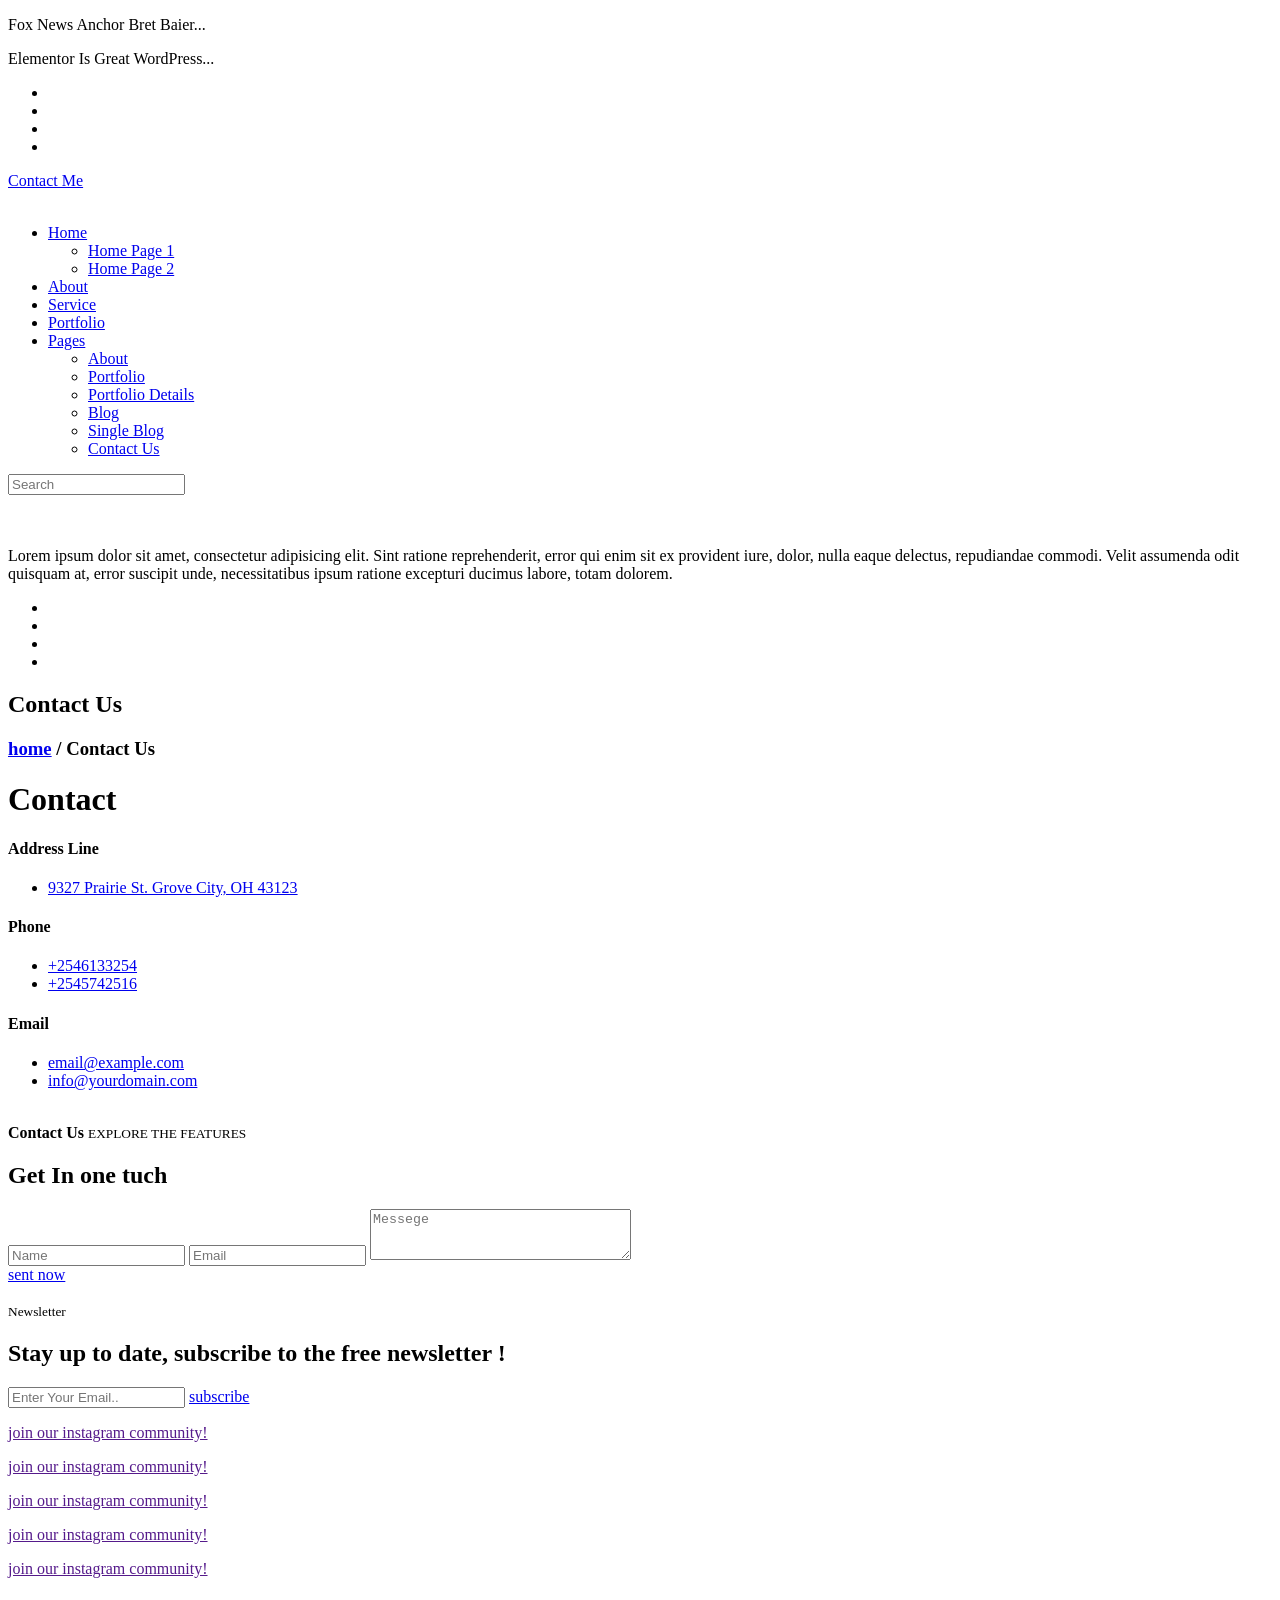
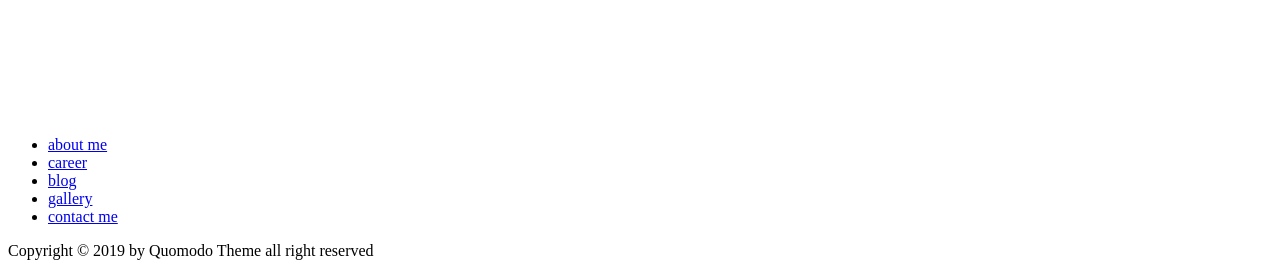
==== contact.html @ d53aadee "Add files via upload" ====
<!DOCTYPE html>
<html lang="en">
<!--HTML START-->

<head>
    <!--HEAD START-->
    <title>Contact Us</title>
    <!--::::: support meta :::::::-->
    <meta charset="utf-8">
    <meta name="viewport" content="width=device-width, initial-scale=1">

    <!--::::: ALL CSS CALLING :::::::-->
    <link rel="stylesheet" href="assets/css/plugins/animate.min.css">
    <link rel="stylesheet" href="assets/css/plugins/bootstrap.min.css">
    <link rel="stylesheet" href="assets/css/plugins/fontawesome.css">
    <link rel="stylesheet" href="assets/css/plugins/modal-video.min.css">
    <link rel="stylesheet" href="assets/css/plugins/stellarnav.css">
    <link rel="stylesheet" href="assets/css/plugins/owl.carousel.css">
    <link rel="stylesheet" href="assets/css/typography.css">
    <link rel="stylesheet" href="assets/css/theme.css">
    <link rel="stylesheet" href="assets/css/inner.css">
    <link rel="stylesheet" href="assets/css/button.css">
    <link rel="stylesheet" href="assets/css/responsive.css">

</head><!--HEADE END-->

<body><!--BODY START-->

    <!--PLACEHOLDER AREA START-->
    <div class="preloader">
        <div class="lds-dual-ring"></div>
    </div>
    <!--PLACEHOLDER AREA END-->

    <div class="site site-white"> <!--::::: SITE AREA START :::::::-->

         <!--::::: BANNER AREA START :::::::-->
        <div class="header-banner-area">
            <div class="container">
                <div class="row">
                    <div class=" col-md-5 align-self-center">
                        <div class="banner-comments">
                            <div class="banner-icon">
                                <i class="fal fa-comments-alt"></i>
                            </div>
                            <div class="banner-carousel owl-carousel">
                                <div class="banner-single-carousel">
                                    <p>Fox News Anchor Bret Baier...</p>
                                </div>
                                <div class="banner-single-carousel">
                                    <p>Elementor Is Great WordPress...</p>
                                </div>
                            </div>
                        </div>
                    </div>
                    <div class="col-md-7 text-right align-self-center">
                        <div class="banner-social-wrap">
                            <div class="banner-social">
                                <ul>
                                    <li><a href="#"><i class="fab fa-facebook-f"></i></a></li>
                                    <li><a href="#"><i class="fab fa-twitter"></i></a></li>
                                    <li><a href="#"><i class="fab fa-linkedin-in"></i></a></li>
                                    <li><a href="#"><i class="fab fa-instagram"></i></a></li>
                                </ul>
                            </div>
                            <div class="banner-contact">
                                <a href="#" class="contact-btn"><i class="fal fa-angle-double-right"></i> Contact Me</a>
                            </div>
                        </div>
                    </div>
                </div>
            </div>
        </div>
        <!--::::: BANNER AREA END :::::::-->

        <!--::::: HEADER AREA START :::::::-->
            <div class="header-area header-main" id="header">
                <!--scroll to up btn-->
                <a href="#home" class="up-btn"><i class="fal fa-angle-up"></i></a>
                <div class="container">
                    <div class="row">
                        <div class="col-6 col-lg-3 align-self-center">
                            <a href="index.html" class="logo"><img src="assets/img/logo/logo.svg" alt=""></a>
                        </div>
                        <div class="col-6 text-center align-self-center">
                            <div class="main-menu">
                                <div class="stellarnav">
                                    <ul class="navbarmneuclass">
                                        <li class="current"><a href="#home">Home</a>
                                            <ul>
                                                <li><a href="index.html">Home Page 1</a></li>
                                                <li><a href="index1.html">Home Page 2</a></li>
                                            </ul>
                                        </li>
                                        <li><a href="#about">About</a></li>
                                        <li><a href="#service">Service</a></li>
                                        <li><a href="#portfolio">Portfolio</a></li>
                                        <li><a href="#">Pages</a>
                                            <ul>
                                                <li><a href="about.html">About</a></li>
                                                <li><a href="portfolio.html">Portfolio</a></li>
                                                <li><a href="single-portfolio.html">Portfolio Details</a></li>
                                                <li><a href="blog.html">Blog</a></li>
                                                <li><a href="single-blog.html">Single Blog</a></li>
                                                <li><a href="contact.html">Contact Us</a></li>
                                            </ul>
                                        </li>
                                    </ul>
                                </div>
                            </div>
                        </div>
                        <div class="d-none d-lg-block col-lg-3 align-self-center text-right">
                            <div class="search-area">
                                <div class="search-box">
                                    <form action="#">
                                        <input type="search" placeholder="Search">
                                    </form>
                                    <div class="search-btn">
                                        <a href="#"><i class="fas fa-search"></i></a>
                                    </div>
                                </div>
                                <div class="grid-menu" id="grid-side">
                                    <img src="assets/img/icon/hamburger.svg" alt="">
                                </div>
                            </div>
                        </div>
                    </div>
                </div>
                <div class="slide-widgest-wrap" id="slide-widgest">
                    <div class="side-widgest" id="side-content">
                        <div class="side-close" id="close-btn">
                        <i class="fal fa-times"></i>
                    </div>
                        <div class="logo">
                            <a href="#"><img src="assets/img/logo/logo.svg" alt=""></a>
                        </div>
                        <div class="side-content">
                            <p>Lorem ipsum dolor sit amet, consectetur adipisicing elit. Sint ratione reprehenderit, error qui enim sit ex provident iure, dolor, nulla eaque delectus, repudiandae commodi. Velit assumenda odit quisquam at, error suscipit unde, necessitatibus ipsum ratione excepturi ducimus labore, totam dolorem.</p>
                        </div>
                        <div class="side-social">
                            <ul>
                                <li><a href="#"><i class="fab fa-facebook-f"></i></a></li>
                                <li><a href="#"><i class="fab fa-twitter"></i></a></li>
                                <li><a href="#"><i class="fab fa-linkedin-in"></i></a></li>
                                <li><a href="#"><i class="fab fa-instagram"></i></a></li>
                            </ul>
                        </div>
                    </div>
                </div>
            </div>
            <!--::::: HEADER AREA END :::::::-->
        <!--:::::WELCOME ATRA START :::::::-->
        <div class="welcome-area-wrap" style="background: url(assets/img/bg/inner-header-bg.jpg);background-size: cover;background-position: center;" id="home">

            <!--::::: WELCOME CAROUSEL START :::::::-->
                <div class="welcome-area inner">
                    <div class="container">
                        <div class="row">
                            <div class="col-lg-4">
                                <div class="inner-wlc">
                                    <h2>Contact Us</h2>
                                    <h3><a href="index.html">home</a>&nbsp;/&nbsp;Contact Us</h3>
                                </div>
                            </div>
                            <div class="col-lg-4 text-center">
                                <div class="inner-filltext">
                                    <h1>Contact</h1>
                                </div>
                            </div>
                        </div>
                    </div>
                </div>
            <!--::::: WELCOME CAROUSEL END:::::::-->
        </div>
        <!--:::::WELCOME AREA END :::::::-->


        <!--:::::CONTACT AREA START :::::::-->
        <div class="contact-page-area inner-bg-shpes section-padding">
            <div class="container">
                <div class="row justify-content-center">
                    <div class="col-lg-4 text-center">
                        <div class="contact__card">
                            <div class="contact__card__icon">
                                <i class="far fa-map-marker-alt"></i>
                            </div>
                            <h4>Address Line</h4>
                            <ul>
                                <li><a href="#">9327 Prairie St. Grove City, OH 43123</a></li>
                            </ul>
                        </div>
                    </div>
                    <div class="col-lg-4 text-center">
                        <div class="contact__card">
                            <div class="contact__card__icon">
                                <i class="far fa-phone"></i>
                            </div>
                            <h4>Phone</h4>
                            <ul>
                                <li><a href="phoneto:+2546133254">+2546133254</a></li>
                                <li><a href="phoneto:+2545742516">+2545742516</a></li>
                                
                            </ul>
                        </div>
                    </div>
                    <div class="col-lg-4 text-center">
                        <div class="contact__card">
                            <div class="contact__card__icon">
                                <i class="fal fa-envelope"></i>
                            </div>
                            <h4>Email</h4>
                            <ul>
                                <li><a href="mailto:email@example.com">email@example.com</a></li>
                                <li><a href="mailto:einfo@yourdomain.com">info@yourdomain.com</a></li>
                            </ul>
                        </div>
                    </div>
                </div>
                <div class="space-100"></div>
                <div class="row">
                    <div class="col-lg-6 align-self-center">
                        <div class="map mr-lg-4">
                            <img src="assets/img/contact/contact-map.png" alt="">
                        </div>
                    </div>
                    <div class="col-lg-6 align-self-center">
                        <div class="primery-heading">
                            <strong class="filltext">Contact Us</strong>
                            <small>EXPLORE THE FEATURES</small>
                            <h2>Get In one tuch</h2>
                        </div>
                        <div class="space-20"></div>
                        <div class="contact-form">
                            <form action="#">
                                <input type="text" placeholder="Name">
                                <input type="email" placeholder="Email">
                                <textarea name="messege" id="messege" cols="30" rows="3" placeholder="Messege"></textarea>
                            </form>
                            <div class="space-20"></div>
                            <a href="#" class="subscribe-btn">sent now <i class="fal fa-comments-alt"></i></a>
                        </div>
                    </div>
                </div>
            </div>
            <img src="assets/img/bg/service-bg.svg" alt="" class="inner-shape1">
            <img src="assets/img/bg/inner-bg1.svg" alt="" class="inner-shape2">
        </div>
        <!--:::::CONTACT AREA END :::::::-->

        <!--:::::CALL TO ACTION AREA START :::::::-->
        <div class="cta-area padding-top cta-primery" style="background-image: url(assets/img/bg/world-map.svg);background-position: center;background-size: cover;background-repeat: no-repeat;" id="contact">
            <div class="container">
                <div class="row">
                    <div class="col-lg-6 m-auto text-center">
                     <div class="primery-heading cta-heading">
                        <small>Newsletter</small>
                        <div class="space-20"></div>
                        <h2>Stay up to date, subscribe to the free <span>newsletter !</span></h2>
                    </div>
                    <div class="space-40"></div>
                    <div class="cta-form">
                        <form action="#">
                            <input type="email" placeholder="Enter Your Email..">
                            <a href="#" class="subscribe-btn">subscribe <i class="fal fa-comments-alt"></i></a>
                        </form>
                    </div>
                    </div>
                </div>
            </div>
            <div class="space-100"></div>

            <!--:::::SOCIAL AREA START :::::::-->
            <div class="social-area">
                <div class="container">
                    <div class="row">
                        <div class="col-lg">
                            <div class="single-social">
                                <div class="sinlge-social-hover" style="background: url(assets/img/social/social4.png);background-position: center;-webkit-background-size: cover;
                                background-size: cover;">
                                    <a href="">
                                        <span class="single-social-icon">
                                           <i class="fab fa-linkedin-in"></i>
                                        </span>
                                        <p class="single-soicial-text">
                                             join our 
                                            instagram 
                                            community!
                                        </p>
                                    </a>
                                </div>
                            </div>
                        </div>
                        <div class="col-lg">
                            <div class="single-social">
                                <div class="sinlge-social-hover" style="background: url(assets/img/social/social1.png);background-position: center;-webkit-background-size: cover;
                                background-size: cover;">
                                    <a href="">
                                        <span class="single-social-icon">
                                            <i class="fab fa-facebook-f"></i>
                                        </span>
                                        <p class="single-soicial-text">
                                             join our 
                                            instagram 
                                            community!
                                        </p>
                                    </a>
                                </div>
                            </div>
                        </div>
                        <div class="col-lg">
                            <div class="single-social">
                                <div class="sinlge-social-hover" style="background: url(assets/img/social/social2.png);background-position: center;-webkit-background-size: cover;
                                background-size: cover;">
                                    <a href="">
                                        <span class="single-social-icon">
                                           <i class="fas fa-basketball-ball"></i>
                                        </span>
                                        <p class="single-soicial-text">
                                             join our 
                                            instagram 
                                            community!
                                        </p>
                                    </a>
                                </div>
                            </div>
                        </div>
                        <div class="col-lg">
                            <div class="single-social">
                                <div class="sinlge-social-hover" style="background: url(assets/img/social/social3.png);background-position: center;-webkit-background-size: cover;
                                background-size: cover;">
                                    <a href="">
                                        <span class="single-social-icon">
                                            <i class="fab fa-twitter"></i>
                                        </span>
                                        <p class="single-soicial-text">
                                             join our 
                                            instagram 
                                            community!
                                        </p>
                                    </a>
                                </div>
                            </div>
                        </div>
                        <div class="col-lg">
                            <div class="single-social">
                                <div class="sinlge-social-hover" style="background: url(assets/img/social/social2.png);background-position: center;-webkit-background-size: cover;
                                background-size: cover;">
                                    <a href="">
                                        <span class="single-social-icon">
                                            <i class="fab fa-instagram"></i>
                                        </span>
                                        <p class="single-soicial-text">
                                             join our 
                                            instagram 
                                            community!
                                        </p>
                                    </a>
                                </div>
                            </div>
                        </div>
                    </div>
                </div>
            </div>
            <!--:::::SOCIAL AREA END :::::::-->
            <img src="assets/img/icon/cta1.png" alt="" class="cta-shape cta-shap1">
            <img src="assets/img/icon/cta2.png" alt="" class="cta-shape cta-shap2">
            <img src="assets/img/icon/cta3.png" alt="" class="cta-shape cta-shap3">
            <img src="assets/img/icon/cta4.png" alt="" class="cta-shape cta-shap4">
            <img src="assets/img/icon/cta5.png" alt="" class="cta-shape cta-shap5">
        </div>
        <!--:::::CALL TO ACTION AREA END :::::::-->


        <!--:::::FOOTER AREA START :::::::-->
        <div class="footer-area section-padding" style="background-image: url(assets/img/bg/footer-bg.png);background-size: cover;background-position: center;background-repeat: no-repeat;">
             <!--:::::LOGO AREA START :::::::-->
        <div class="logo-carousel">
            <div class="container">
                <div class="row">
                    <div class="logos owl-carousel">
                        <div class="single-logo-table">
                            <div class="single-logo-table-cell">
                               <img src="assets/img/logo/1.svg" alt="">
                            </div>
                        </div>
                        <div class="single-logo-table">
                            <div class="single-logo-table-cell">
                                <img src="assets/img/logo/1.svg" alt="">
                            </div>
                        </div>
                        <div class="single-logo-table">
                            <div class="single-logo-table-cell">
                                <img src="assets/img/logo/1.svg" alt="">
                            </div>
                        </div>
                        <div class="single-logo-table">
                            <div class="single-logo-table-cell">
                                <img src="assets/img/logo/1.svg" alt="">
                            </div>
                        </div>
                        <div class="single-logo-table">
                            <div class="single-logo-table-cell">
                                <img src="assets/img/logo/1.svg" alt="">
                            </div>
                        </div>
                        <div class="single-logo-table">
                            <div class="single-logo-table-cell">
                                <img src="assets/img/logo/1.svg" alt="">
                            </div>
                        </div>
                    </div>
                </div>
            </div>
        </div>
        <div class="space-100"></div>
        <!--:::::LOGO AREA END :::::::-->
            <div class="container">
                <div class="row">
                    <div class="col-lg-6 m-auto text-center">
                        <div class="footer-menu">
                            <ul>
                                <li><a href="#">about me</a></li>
                                <li><a href="#">career</a></li>
                                <li><a href="#">blog</a></li>
                                <li><a href="#">gallery</a></li>
                                <li><a href="#">contact me</a></li>
                            </ul>
                        </div>
                        <div class="space-40"></div>
                        <div class="copyright">
                            <p>Copyright © 2019 by <span> Quomodo Theme</span> all right reserved</p>
                        </div>
                    </div>
                </div>
            </div>
        </div>
        <!--:::::FOOTER AREA END :::::::-->            
    </div> <!--:::::SITE AREA END :::::::-->



    <!--:::::ALL JS FILES :::::::-->
    <script src="assets/js/plugins/jQuery.2.1.0.min.js"></script>
    <script src="assets/js/plugins/bootstrap.min.js"></script>
    <script src="assets/js/plugins/jquery.nav.js"></script>
    <script src="assets/js/plugins/jquery.waypoints.min.js"></script>
    <script src="assets/js/plugins/jquery-modal-video.min.js"></script>
    <script src="assets/js/plugins/stellarnav.js"></script>
    <script src="assets/js/plugins/popper.min.js"></script>
    <script src="assets/js/plugins/owl.carousel.js"></script>
    <script src="assets/js/plugins/wow.min.js"></script>
    <script src="assets/js/plugins/appear.js"></script>
    <script src="assets/js/plugins/easypiechart.min.js"></script>
    <script src="assets/js/plugins/animatenumber.min.js"></script>
    <script src="assets/js/plugins/bars.js"></script>
    <script src="assets/js/plugins/circle-progress.js"></script>
    <script src="assets/js/plugins/jquery.hoverdir.js"></script>
    <script src="assets/js/plugins/isotop.v3.0.4.min.js"></script>
    <script src="assets/js/main.js"></script>

</body><!--BODY END-->
</html><!--HTML END-->
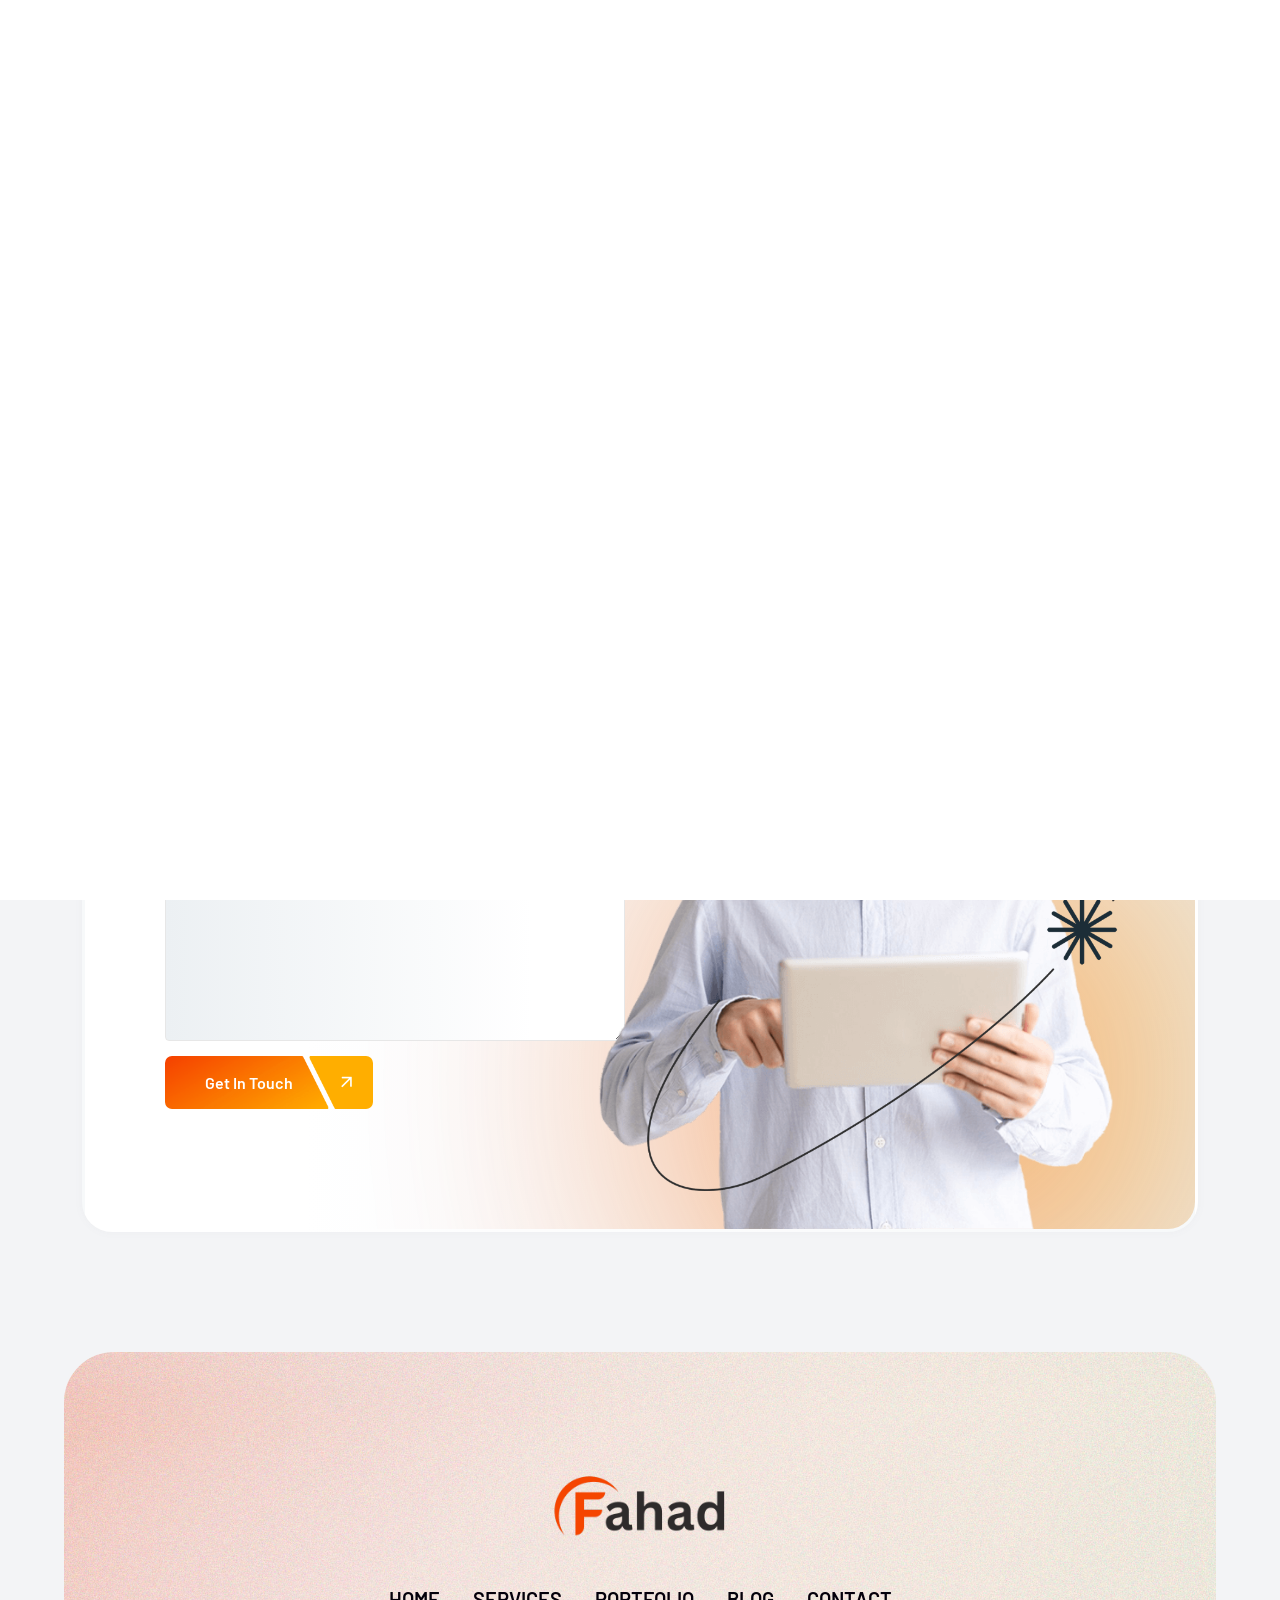
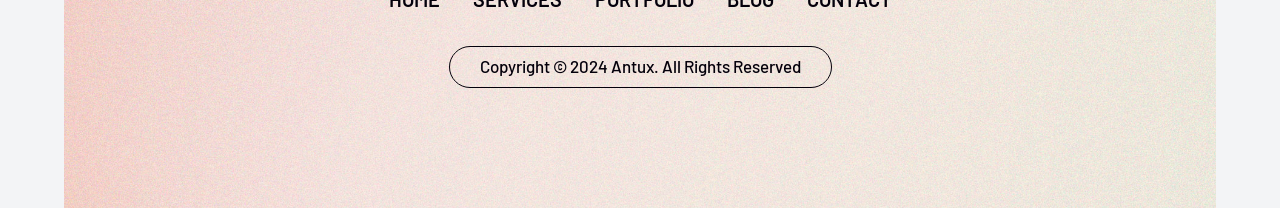
==== commit 400d0aa7: "Initial commit" ====
--- a/contact.html
+++ b/contact.html
@@ -1,462 +1,279 @@
-<!DOCTYPE html>
-<html lang="en">
-<!--HTML START-->
-
-<head>
-    <!--HEAD START-->
-    <title>Contact Us</title>
-    <!--::::: support meta :::::::-->
-    <meta charset="utf-8">
-    <meta name="viewport" content="width=device-width, initial-scale=1">
-
-    <!--::::: ALL CSS CALLING :::::::-->
-    <link rel="stylesheet" href="assets/css/plugins/animate.min.css">
-    <link rel="stylesheet" href="assets/css/plugins/bootstrap.min.css">
-    <link rel="stylesheet" href="assets/css/plugins/fontawesome.css">
-    <link rel="stylesheet" href="assets/css/plugins/modal-video.min.css">
-    <link rel="stylesheet" href="assets/css/plugins/stellarnav.css">
-    <link rel="stylesheet" href="assets/css/plugins/owl.carousel.css">
-    <link rel="stylesheet" href="assets/css/typography.css">
-    <link rel="stylesheet" href="assets/css/theme.css">
-    <link rel="stylesheet" href="assets/css/inner.css">
-    <link rel="stylesheet" href="assets/css/button.css">
-    <link rel="stylesheet" href="assets/css/responsive.css">
-
-</head><!--HEADE END-->
-
-<body><!--BODY START-->
-
-    <!--PLACEHOLDER AREA START-->
-    <div class="preloader">
-        <div class="lds-dual-ring"></div>
-    </div>
-    <!--PLACEHOLDER AREA END-->
-
-    <div class="site site-white"> <!--::::: SITE AREA START :::::::-->
-
-         <!--::::: BANNER AREA START :::::::-->
-        <div class="header-banner-area">
-            <div class="container">
-                <div class="row">
-                    <div class=" col-md-5 align-self-center">
-                        <div class="banner-comments">
-                            <div class="banner-icon">
-                                <i class="fal fa-comments-alt"></i>
-                            </div>
-                            <div class="banner-carousel owl-carousel">
-                                <div class="banner-single-carousel">
-                                    <p>Fox News Anchor Bret Baier...</p>
-                                </div>
-                                <div class="banner-single-carousel">
-                                    <p>Elementor Is Great WordPress...</p>
-                                </div>
-                            </div>
-                        </div>
-                    </div>
-                    <div class="col-md-7 text-right align-self-center">
-                        <div class="banner-social-wrap">
-                            <div class="banner-social">
-                                <ul>
-                                    <li><a href="#"><i class="fab fa-facebook-f"></i></a></li>
-                                    <li><a href="#"><i class="fab fa-twitter"></i></a></li>
-                                    <li><a href="#"><i class="fab fa-linkedin-in"></i></a></li>
-                                    <li><a href="#"><i class="fab fa-instagram"></i></a></li>
-                                </ul>
-                            </div>
-                            <div class="banner-contact">
-                                <a href="#" class="contact-btn"><i class="fal fa-angle-double-right"></i> Contact Me</a>
-                            </div>
-                        </div>
-                    </div>
-                </div>
-            </div>
-        </div>
-        <!--::::: BANNER AREA END :::::::-->
-
-        <!--::::: HEADER AREA START :::::::-->
-            <div class="header-area header-main" id="header">
-                <!--scroll to up btn-->
-                <a href="#home" class="up-btn"><i class="fal fa-angle-up"></i></a>
-                <div class="container">
-                    <div class="row">
-                        <div class="col-6 col-lg-3 align-self-center">
-                            <a href="index.html" class="logo"><img src="assets/img/logo/logo.svg" alt=""></a>
-                        </div>
-                        <div class="col-6 text-center align-self-center">
-                            <div class="main-menu">
-                                <div class="stellarnav">
-                                    <ul class="navbarmneuclass">
-                                        <li class="current"><a href="#home">Home</a>
-                                            <ul>
-                                                <li><a href="index.html">Home Page 1</a></li>
-                                                <li><a href="index1.html">Home Page 2</a></li>
-                                            </ul>
-                                        </li>
-                                        <li><a href="#about">About</a></li>
-                                        <li><a href="#service">Service</a></li>
-                                        <li><a href="#portfolio">Portfolio</a></li>
-                                        <li><a href="#">Pages</a>
-                                            <ul>
-                                                <li><a href="about.html">About</a></li>
-                                                <li><a href="portfolio.html">Portfolio</a></li>
-                                                <li><a href="single-portfolio.html">Portfolio Details</a></li>
-                                                <li><a href="blog.html">Blog</a></li>
-                                                <li><a href="single-blog.html">Single Blog</a></li>
-                                                <li><a href="contact.html">Contact Us</a></li>
-                                            </ul>
-                                        </li>
-                                    </ul>
-                                </div>
-                            </div>
-                        </div>
-                        <div class="d-none d-lg-block col-lg-3 align-self-center text-right">
-                            <div class="search-area">
-                                <div class="search-box">
-                                    <form action="#">
-                                        <input type="search" placeholder="Search">
-                                    </form>
-                                    <div class="search-btn">
-                                        <a href="#"><i class="fas fa-search"></i></a>
-                                    </div>
-                                </div>
-                                <div class="grid-menu" id="grid-side">
-                                    <img src="assets/img/icon/hamburger.svg" alt="">
-                                </div>
-                            </div>
-                        </div>
-                    </div>
-                </div>
-                <div class="slide-widgest-wrap" id="slide-widgest">
-                    <div class="side-widgest" id="side-content">
-                        <div class="side-close" id="close-btn">
-                        <i class="fal fa-times"></i>
-                    </div>
-                        <div class="logo">
-                            <a href="#"><img src="assets/img/logo/logo.svg" alt=""></a>
-                        </div>
-                        <div class="side-content">
-                            <p>Lorem ipsum dolor sit amet, consectetur adipisicing elit. Sint ratione reprehenderit, error qui enim sit ex provident iure, dolor, nulla eaque delectus, repudiandae commodi. Velit assumenda odit quisquam at, error suscipit unde, necessitatibus ipsum ratione excepturi ducimus labore, totam dolorem.</p>
-                        </div>
-                        <div class="side-social">
-                            <ul>
-                                <li><a href="#"><i class="fab fa-facebook-f"></i></a></li>
-                                <li><a href="#"><i class="fab fa-twitter"></i></a></li>
-                                <li><a href="#"><i class="fab fa-linkedin-in"></i></a></li>
-                                <li><a href="#"><i class="fab fa-instagram"></i></a></li>
-                            </ul>
-                        </div>
-                    </div>
-                </div>
-            </div>
-            <!--::::: HEADER AREA END :::::::-->
-        <!--:::::WELCOME ATRA START :::::::-->
-        <div class="welcome-area-wrap" style="background: url(assets/img/bg/inner-header-bg.jpg);background-size: cover;background-position: center;" id="home">
-
-            <!--::::: WELCOME CAROUSEL START :::::::-->
-                <div class="welcome-area inner">
-                    <div class="container">
-                        <div class="row">
-                            <div class="col-lg-4">
-                                <div class="inner-wlc">
-                                    <h2>Contact Us</h2>
-                                    <h3><a href="index.html">home</a>&nbsp;/&nbsp;Contact Us</h3>
-                                </div>
-                            </div>
-                            <div class="col-lg-4 text-center">
-                                <div class="inner-filltext">
-                                    <h1>Contact</h1>
-                                </div>
-                            </div>
-                        </div>
-                    </div>
-                </div>
-            <!--::::: WELCOME CAROUSEL END:::::::-->
-        </div>
-        <!--:::::WELCOME AREA END :::::::-->
-
-
-        <!--:::::CONTACT AREA START :::::::-->
-        <div class="contact-page-area inner-bg-shpes section-padding">
-            <div class="container">
-                <div class="row justify-content-center">
-                    <div class="col-lg-4 text-center">
-                        <div class="contact__card">
-                            <div class="contact__card__icon">
-                                <i class="far fa-map-marker-alt"></i>
-                            </div>
-                            <h4>Address Line</h4>
-                            <ul>
-                                <li><a href="#">9327 Prairie St. Grove City, OH 43123</a></li>
-                            </ul>
-                        </div>
-                    </div>
-                    <div class="col-lg-4 text-center">
-                        <div class="contact__card">
-                            <div class="contact__card__icon">
-                                <i class="far fa-phone"></i>
-                            </div>
-                            <h4>Phone</h4>
-                            <ul>
-                                <li><a href="phoneto:+2546133254">+2546133254</a></li>
-                                <li><a href="phoneto:+2545742516">+2545742516</a></li>
-                                
-                            </ul>
-                        </div>
-                    </div>
-                    <div class="col-lg-4 text-center">
-                        <div class="contact__card">
-                            <div class="contact__card__icon">
-                                <i class="fal fa-envelope"></i>
-                            </div>
-                            <h4>Email</h4>
-                            <ul>
-                                <li><a href="mailto:email@example.com">email@example.com</a></li>
-                                <li><a href="mailto:einfo@yourdomain.com">info@yourdomain.com</a></li>
-                            </ul>
-                        </div>
-                    </div>
-                </div>
-                <div class="space-100"></div>
-                <div class="row">
-                    <div class="col-lg-6 align-self-center">
-                        <div class="map mr-lg-4">
-                            <img src="assets/img/contact/contact-map.png" alt="">
-                        </div>
-                    </div>
-                    <div class="col-lg-6 align-self-center">
-                        <div class="primery-heading">
-                            <strong class="filltext">Contact Us</strong>
-                            <small>EXPLORE THE FEATURES</small>
-                            <h2>Get In one tuch</h2>
-                        </div>
-                        <div class="space-20"></div>
-                        <div class="contact-form">
-                            <form action="#">
-                                <input type="text" placeholder="Name">
-                                <input type="email" placeholder="Email">
-                                <textarea name="messege" id="messege" cols="30" rows="3" placeholder="Messege"></textarea>
-                            </form>
-                            <div class="space-20"></div>
-                            <a href="#" class="subscribe-btn">sent now <i class="fal fa-comments-alt"></i></a>
-                        </div>
-                    </div>
-                </div>
-            </div>
-            <img src="assets/img/bg/service-bg.svg" alt="" class="inner-shape1">
-            <img src="assets/img/bg/inner-bg1.svg" alt="" class="inner-shape2">
-        </div>
-        <!--:::::CONTACT AREA END :::::::-->
-
-        <!--:::::CALL TO ACTION AREA START :::::::-->
-        <div class="cta-area padding-top cta-primery" style="background-image: url(assets/img/bg/world-map.svg);background-position: center;background-size: cover;background-repeat: no-repeat;" id="contact">
-            <div class="container">
-                <div class="row">
-                    <div class="col-lg-6 m-auto text-center">
-                     <div class="primery-heading cta-heading">
-                        <small>Newsletter</small>
-                        <div class="space-20"></div>
-                        <h2>Stay up to date, subscribe to the free <span>newsletter !</span></h2>
-                    </div>
-                    <div class="space-40"></div>
-                    <div class="cta-form">
-                        <form action="#">
-                            <input type="email" placeholder="Enter Your Email..">
-                            <a href="#" class="subscribe-btn">subscribe <i class="fal fa-comments-alt"></i></a>
-                        </form>
-                    </div>
-                    </div>
-                </div>
-            </div>
-            <div class="space-100"></div>
-
-            <!--:::::SOCIAL AREA START :::::::-->
-            <div class="social-area">
-                <div class="container">
-                    <div class="row">
-                        <div class="col-lg">
-                            <div class="single-social">
-                                <div class="sinlge-social-hover" style="background: url(assets/img/social/social4.png);background-position: center;-webkit-background-size: cover;
-                                background-size: cover;">
-                                    <a href="">
-                                        <span class="single-social-icon">
-                                           <i class="fab fa-linkedin-in"></i>
-                                        </span>
-                                        <p class="single-soicial-text">
-                                             join our 
-                                            instagram 
-                                            community!
-                                        </p>
-                                    </a>
-                                </div>
-                            </div>
-                        </div>
-                        <div class="col-lg">
-                            <div class="single-social">
-                                <div class="sinlge-social-hover" style="background: url(assets/img/social/social1.png);background-position: center;-webkit-background-size: cover;
-                                background-size: cover;">
-                                    <a href="">
-                                        <span class="single-social-icon">
-                                            <i class="fab fa-facebook-f"></i>
-                                        </span>
-                                        <p class="single-soicial-text">
-                                             join our 
-                                            instagram 
-                                            community!
-                                        </p>
-                                    </a>
-                                </div>
-                            </div>
-                        </div>
-                        <div class="col-lg">
-                            <div class="single-social">
-                                <div class="sinlge-social-hover" style="background: url(assets/img/social/social2.png);background-position: center;-webkit-background-size: cover;
-                                background-size: cover;">
-                                    <a href="">
-                                        <span class="single-social-icon">
-                                           <i class="fas fa-basketball-ball"></i>
-                                        </span>
-                                        <p class="single-soicial-text">
-                                             join our 
-                                            instagram 
-                                            community!
-                                        </p>
-                                    </a>
-                                </div>
-                            </div>
-                        </div>
-                        <div class="col-lg">
-                            <div class="single-social">
-                                <div class="sinlge-social-hover" style="background: url(assets/img/social/social3.png);background-position: center;-webkit-background-size: cover;
-                                background-size: cover;">
-                                    <a href="">
-                                        <span class="single-social-icon">
-                                            <i class="fab fa-twitter"></i>
-                                        </span>
-                                        <p class="single-soicial-text">
-                                             join our 
-                                            instagram 
-                                            community!
-                                        </p>
-                                    </a>
-                                </div>
-                            </div>
-                        </div>
-                        <div class="col-lg">
-                            <div class="single-social">
-                                <div class="sinlge-social-hover" style="background: url(assets/img/social/social2.png);background-position: center;-webkit-background-size: cover;
-                                background-size: cover;">
-                                    <a href="">
-                                        <span class="single-social-icon">
-                                            <i class="fab fa-instagram"></i>
-                                        </span>
-                                        <p class="single-soicial-text">
-                                             join our 
-                                            instagram 
-                                            community!
-                                        </p>
-                                    </a>
-                                </div>
-                            </div>
-                        </div>
-                    </div>
-                </div>
-            </div>
-            <!--:::::SOCIAL AREA END :::::::-->
-            <img src="assets/img/icon/cta1.png" alt="" class="cta-shape cta-shap1">
-            <img src="assets/img/icon/cta2.png" alt="" class="cta-shape cta-shap2">
-            <img src="assets/img/icon/cta3.png" alt="" class="cta-shape cta-shap3">
-            <img src="assets/img/icon/cta4.png" alt="" class="cta-shape cta-shap4">
-            <img src="assets/img/icon/cta5.png" alt="" class="cta-shape cta-shap5">
-        </div>
-        <!--:::::CALL TO ACTION AREA END :::::::-->
-
-
-        <!--:::::FOOTER AREA START :::::::-->
-        <div class="footer-area section-padding" style="background-image: url(assets/img/bg/footer-bg.png);background-size: cover;background-position: center;background-repeat: no-repeat;">
-             <!--:::::LOGO AREA START :::::::-->
-        <div class="logo-carousel">
-            <div class="container">
-                <div class="row">
-                    <div class="logos owl-carousel">
-                        <div class="single-logo-table">
-                            <div class="single-logo-table-cell">
-                               <img src="assets/img/logo/1.svg" alt="">
-                            </div>
-                        </div>
-                        <div class="single-logo-table">
-                            <div class="single-logo-table-cell">
-                                <img src="assets/img/logo/1.svg" alt="">
-                            </div>
-                        </div>
-                        <div class="single-logo-table">
-                            <div class="single-logo-table-cell">
-                                <img src="assets/img/logo/1.svg" alt="">
-                            </div>
-                        </div>
-                        <div class="single-logo-table">
-                            <div class="single-logo-table-cell">
-                                <img src="assets/img/logo/1.svg" alt="">
-                            </div>
-                        </div>
-                        <div class="single-logo-table">
-                            <div class="single-logo-table-cell">
-                                <img src="assets/img/logo/1.svg" alt="">
-                            </div>
-                        </div>
-                        <div class="single-logo-table">
-                            <div class="single-logo-table-cell">
-                                <img src="assets/img/logo/1.svg" alt="">
-                            </div>
-                        </div>
-                    </div>
-                </div>
-            </div>
-        </div>
-        <div class="space-100"></div>
-        <!--:::::LOGO AREA END :::::::-->
-            <div class="container">
-                <div class="row">
-                    <div class="col-lg-6 m-auto text-center">
-                        <div class="footer-menu">
-                            <ul>
-                                <li><a href="#">about me</a></li>
-                                <li><a href="#">career</a></li>
-                                <li><a href="#">blog</a></li>
-                                <li><a href="#">gallery</a></li>
-                                <li><a href="#">contact me</a></li>
-                            </ul>
-                        </div>
-                        <div class="space-40"></div>
-                        <div class="copyright">
-                            <p>Copyright © 2019 by <span> Quomodo Theme</span> all right reserved</p>
-                        </div>
-                    </div>
-                </div>
-            </div>
-        </div>
-        <!--:::::FOOTER AREA END :::::::-->            
-    </div> <!--:::::SITE AREA END :::::::-->
-
-
-
-    <!--:::::ALL JS FILES :::::::-->
-    <script src="assets/js/plugins/jQuery.2.1.0.min.js"></script>
-    <script src="assets/js/plugins/bootstrap.min.js"></script>
-    <script src="assets/js/plugins/jquery.nav.js"></script>
-    <script src="assets/js/plugins/jquery.waypoints.min.js"></script>
-    <script src="assets/js/plugins/jquery-modal-video.min.js"></script>
-    <script src="assets/js/plugins/stellarnav.js"></script>
-    <script src="assets/js/plugins/popper.min.js"></script>
-    <script src="assets/js/plugins/owl.carousel.js"></script>
-    <script src="assets/js/plugins/wow.min.js"></script>
-    <script src="assets/js/plugins/appear.js"></script>
-    <script src="assets/js/plugins/easypiechart.min.js"></script>
-    <script src="assets/js/plugins/animatenumber.min.js"></script>
-    <script src="assets/js/plugins/bars.js"></script>
-    <script src="assets/js/plugins/circle-progress.js"></script>
-    <script src="assets/js/plugins/jquery.hoverdir.js"></script>
-    <script src="assets/js/plugins/isotop.v3.0.4.min.js"></script>
-    <script src="assets/js/main.js"></script>
-
-</body><!--BODY END-->
-</html><!--HTML END-->+<!DOCTYPE html>
+<html lang="en">
+
+<head>
+    <!-- ========== Meta Tags ========== -->
+    <meta charset="utf-8">
+    <meta http-equiv="X-UA-Compatible" content="IE=edge">
+    <meta name="viewport" content="width=device-width, initial-scale=1">
+    <meta name="description" content="Antux - Personal Portfolio Template">
+
+    <!-- ========== Page Title ========== -->
+    <title>Antux - Personal Portfolio Template</title>
+
+    <!-- ========== Favicon Icon ========== -->
+    <link rel="shortcut icon" href="assets/img/favicon.png" type="image/x-icon">
+
+    <!-- ========== Start Stylesheet ========== -->
+    <link href="assets/css/bootstrap.min.css" rel="stylesheet">
+    <link href="assets/css/font-awesome.min.css" rel="stylesheet">
+    <link href="assets/css/magnific-popup.css" rel="stylesheet">
+    <link href="assets/css/swiper-bundle.min.css" rel="stylesheet">
+    <link href="assets/css/animate.min.css" rel="stylesheet">
+    <link href="assets/css/validnavs.css" rel="stylesheet">
+    <link href="assets/css/helper.css" rel="stylesheet">
+    <link href="assets/css/unit-test.css" rel="stylesheet">
+    <link href="assets/css/style.css" rel="stylesheet">
+    <link href="style.css" rel="stylesheet">
+    <!-- ========== End Stylesheet ========== -->
+
+    <!--[if lte IE 9]>
+        <p class="browserupgrade">You are using an <strong>outdated</strong> browser. Please <a href="https://browsehappy.com/">upgrade your browser</a> to improve your experience and security.</p>
+    <![endif]-->
+
+</head>
+
+<body>
+
+    <!-- Header 
+    ============================================= -->
+    <div class="preloader">
+        <svg viewBox="0 0 1000 1000" preserveAspectRatio="none">
+            <path id="preloaderSvg" d="M0,1005S175,995,500,995s500,5,500,5V0H0Z"></path>
+        </svg>
+
+        <div class="preloader-heading">
+            <div class="load-text">
+                <span>L</span>
+                <span>o</span>
+                <span>a</span>
+                <span>d</span>
+                <span>i</span>
+                <span>n</span>
+                <span>g</span>
+            </div>
+        </div>
+    </div>
+    <!-- Preloader Area End -->
+
+    <!-- Header 
+    ============================================= -->
+    <header>
+        <!-- Start Navigation -->
+        <nav class="navbar mobile-sidenav navbar-box navbar-default validnavs navbar-sticky">
+
+            <!-- Start Top Search -->
+            <div class="top-search">
+                <div class="container-xl">
+                    <div class="input-group">
+                        <span class="input-group-addon"><i class="fa fa-search"></i></span>
+                        <input type="text" class="form-control" placeholder="Search">
+                        <span class="input-group-addon close-search"><i class="fa fa-times"></i></span>
+                    </div>
+                </div>
+            </div>
+            <!-- End Top Search -->
+
+
+            <div class="container nav-box d-flex justify-content-between align-items-center">            
+
+                <!-- Start Header Navigation -->
+                <div class="navbar-header">
+                    <button type="button" class="navbar-toggle" data-toggle="collapse" data-target="#navbar-menu">
+                        <i class="fa fa-bars"></i>
+                    </button>
+                    <a class="navbar-brand" href="index.html">
+                        <img src="assets/img/logo.png" class="logo" alt="Logo">
+                    </a>
+                </div>
+                <!-- End Header Navigation -->
+
+                <!-- Collect the nav links, forms, and other content for toggling -->
+                <div class="collapse navbar-collapse" id="navbar-menu">
+
+                    <img src="assets/img/logo.png" alt="Logo">
+                    <button type="button" class="navbar-toggle" data-toggle="collapse" data-target="#navbar-menu">
+                        <i class="fa fa-times"></i>
+                    </button>
+                    
+                    <ul class="nav navbar-nav navbar-right" data-in="fadeInDown" data-out="fadeOutUp">
+                        <li class="dropdown">
+                            <a href="#" class="dropdown-toggle active" data-toggle="dropdown" >Home</a>
+                            <ul class="dropdown-menu">
+                                <li><a href="index.html">Home Version Light</a></li>
+                                <li><a href="index-dark.html">Home Version Dark</a></li>
+                            </ul>
+                        </li>
+                        <li>
+                            <a class="smooth-menu" href="service.html">Services</a>
+                        </li>
+                        <li>
+                            <a class="smooth-menu" href="projects.html">Portfolio</a>
+                        </li>
+                        <li>
+                            <a class="smooth-menu" href="resume.html">Resume</a>
+                        </li>
+                        <li>
+                            <a class="smooth-menu" href="pricing.html">Pricing</a>
+                        </li>
+                        <li>
+                            <a class="smooth-menu" href="contact.html">contact</a>
+                        </li>
+                    </ul>
+                </div><!-- /.navbar-collapse -->
+
+                <div class="nav-right">
+                    <div class="attr-right">
+                        <!-- Start Atribute Navigation -->
+                        <div class="attr-nav attr-box">
+                            <ul>
+                                <li class="button">
+                                    <a href="#">Let's Talk <i class="fas fa-comment-alt"></i></a>
+                                </li>
+                            </ul>
+                        </div>
+                        <!-- End Atribute Navigation -->
+                    </div>
+                </div>
+            </div>   
+
+            <!-- Overlay screen for menu -->
+            <div class="overlay-screen"></div>
+            <!-- End Overlay screen for menu -->
+        </nav>
+        <!-- End Navigation -->
+    </header>
+    <!-- End Header -->
+
+    <!-- Start Breadcrumb 
+    ============================================= -->
+    <div class="breadcrumb-area text-center">
+        <div class="container">
+            <div class="row">
+                <div class="col-xl-6 offset-xl-3 col-lg-8 offset-lg-2">
+                    <h1>Let’s work together! </h1>
+                    <nav aria-label="breadcrumb">
+                        <ol class="breadcrumb">
+                            <li><a href="#"><i class="fas fa-home"></i> Home</a></li>
+                            <li class="active">Contact</li>
+                        </ol>
+                    </nav>
+                </div>
+            </div>
+        </div>
+    </div>
+    <!-- End Breadcrumb -->
+
+    <!-- Start Contact 
+    ============================================= -->
+    <div id="contact" class="contact-style-one-area default-padding-bottom">
+        <div class="container">
+            <div class="contact-style-one-items">
+                
+                <h1 class="fixed-text">Contact Me</h1>
+                <div class="row">
+                    <div class="col-lg-6">
+                        <form action="assets/mail/contact.php" method="POST" class="contact-form contact-form">
+                            <div class="row">
+                                <div class="col-lg-12">
+                                    <div class="form-group">
+                                        <input class="form-control" id="name" name="name" placeholder="Name" type="text">
+                                        <span class="alert-error"></span>
+                                    </div>
+                                </div>
+                            </div>
+                            <div class="row">
+                                <div class="col-lg-6">
+                                    <div class="form-group">
+                                        <input class="form-control" id="email" name="email" placeholder="Email*" type="email">
+                                        <span class="alert-error"></span>
+                                    </div>
+                                </div>
+                                <div class="col-lg-6">
+                                    <div class="form-group">
+                                        <input class="form-control" id="phone" name="phone" placeholder="Phone" type="text">
+                                        <span class="alert-error"></span>
+                                    </div>
+                                </div>
+                            </div>
+                            <div class="row">
+                                <div class="col-lg-12">
+                                    <div class="form-group comments">
+                                        <textarea class="form-control" id="comments" name="comments" placeholder="Tell Us About Project *"></textarea>
+                                    </div>
+                                </div>
+                            </div>
+                            <div class="row">
+                                <div class="col-lg-12">
+                                    <button class="btn-style-regular" type="submit" name="submit" id="submit">
+                                        <span>Get in Touch</span> <i class="fas fa-arrow-right"></i>
+                                    </button>
+                                </div>
+                            </div>
+                            <!-- Alert Message -->
+                            <div class="col-lg-12 alert-notification">
+                                <div id="message" class="alert-msg"></div>
+                            </div>
+                        </form>
+                    </div>
+                </div>
+
+                <div class="contact-illustration">
+                    <img src="assets/img/illustration/5.png" alt="Image Not Found">
+                    <img src="assets/img/shape/13.png" alt="Image Not Found">
+                </div>
+
+            </div>
+        </div>
+    </div>
+    <!-- End Contact -->
+
+
+    <!-- Start Footer 
+    ============================================= -->
+    <footer class="default-padding bg-cover" style="background-image: url(assets/img/shape/1.jpg);">
+        <div class="container">
+            <div class="row">
+                <div class="col-lg-8 offset-lg-2">
+                    <div class="footer-items text-center">
+                        <a href="#" class="footer-logot"><img src="assets/img/logo.png" alt="Image Not Found"></a>
+                        <ul class="foter-menu">
+                            <li><a href="index.html">Home</a></li>
+                            <li><a href="service.html">Services</a></li>
+                            <li><a href="projects.html">Portfolio</a></li>
+                            <li><a href="blog-with-sidebar.html">Blog</a></li>
+                            <li><a href="contact.html">Contact</a></li>
+                        </ul>
+                        <p>Copyright &copy; 2024 Antux. All Rights Reserved</p>
+                    </div>
+                </div>
+            </div>
+        </div>
+    </footer>
+    <!-- End Footer -->
+    
+    <!-- jQuery Frameworks
+    ============================================= -->
+    <script src="assets/js/jquery-3.6.0.min.js"></script>
+    <script src="assets/js/bootstrap.bundle.min.js"></script>
+    <script src="assets/js/jquery.appear.js"></script>
+    <script src="assets/js/jquery.easing.min.js"></script>
+    <script src="assets/js/swiper-bundle.min.js"></script>
+    <script src="assets/js/progress-bar.min.js"></script>
+    <script src="assets/js/wow.min.js"></script>
+    <script src="assets/js/isotope.pkgd.min.js"></script>
+    <script src="assets/js/imagesloaded.pkgd.min.js"></script>
+    <script src="assets/js/magnific-popup.min.js"></script>
+    <script src="assets/js/jquery.waypoints.js"></script>
+    <script src="assets/js/count-to.js"></script>
+    <script src="assets/js/YTPlayer.min.js"></script>
+    <script src="assets/js/validnavs.js"></script>
+    <script src="assets/js/gsap.js"></script>
+    <script src="assets/js/ScrollTrigger.min.js"></script>
+    <script src="assets/js/jquery.lettering.min.js"></script>
+    <script src="assets/js/jquery.circleType.js"></script>
+    <script src="assets/js/typed.js"></script>
+    <script src="assets/js/main.js"></script>
+
+</body>
+</html>
--- a/assets/css/validnavs.css
+++ b/assets/css/validnavs.css
@@ -0,0 +1,3879 @@
+/* ----------------------------------
+
+Template Name: Validnavs - Multipurpose Navbar Menu
+Author: validtheme
+Description:
+Version: 1.0
+
+------------------------------------- */
+
+
+:root {
+	--box-shadow: 0px 0px 20px 0px rgba(7, 20, 52, .1);
+	--box-shadow-secondary: 0 6px 12px rgba(0, 0, 0, 0.175);
+	--box-shadow-extra: 0 5px 50px 0 rgba(0, 0, 0, 0.15);
+	--box-shadow-dark: 0px 0px 0px;
+}
+
+
+/* Default for supporting bootstrap */
+
+
+@media (min-width: 768px) {
+	.nav-box .container,
+	.nav-box .container-lg,
+	.nav-box .container-md,
+	.nav-box .container-sm,
+	.nav-box .container-xl {
+		max-width: 720px;
+		width: 720px;
+	}
+}
+
+@media (min-width: 992px) {
+	.nav-box .container,
+	.nav-box .container-lg,
+	.nav-box .container-md,
+	.nav-box .container-sm,
+	.nav-box .container-xl {
+		max-width: 960px;
+		width: 960px;
+	}
+}
+
+@media (min-width: 1200px) {
+	.nav-box .container,
+	.nav-box .container-lg,
+	.nav-box .container-md,
+	.nav-box .container-sm,
+	.nav-box .container-xl {
+		max-width: 1200px;
+		width: 1200px;
+	}
+}
+
+.navbar .container,
+.navbar .container-fluid,
+.navbar .container-lg,
+.navbar .container-md,
+.navbar .container-sm,
+.navbar .container-xl {
+	display: block;
+}
+
+.navbar {
+	position: relative;
+	padding: 0;
+}
+
+.navbar-nav .dropdown-menu {
+	position: absolute;
+	top: 100%;
+	left: 0;
+	z-index: 1000;
+	display: none;
+	float: left;
+	min-width: 160px;
+	padding: 5px 0;
+	margin-top: 0;
+	font-size: 14px;
+	text-align: left;
+	list-style: none;
+	background-color: var(--white);
+	-webkit-background-clip: padding-box;
+	background-clip: padding-box;
+	border: 1px solid #ccc;
+	border: 1px solid rgba(0, 0, 0, 0.15);
+	border-radius: 4px;
+	-webkit-box-shadow: var(--box-shadow-secondary);
+	box-shadow: var(--box-shadow-secondary);
+}
+
+.navbar .navbar-collapse.collapse {
+	display: block !important;
+	float: left;
+	flex: inherit;
+}
+
+.navbar .collapse.navbar-collapse.center {
+	float: none;
+}
+
+.navbar.brand-center .navbar-collapse.collapse {
+	width: 100%;
+}
+
+.dropdown-toggle::after {
+	display: inline;
+	margin: 0;
+	border: none;
+	vertical-align: inherit;
+}
+
+.nav {
+	padding-left: 0;
+	margin-bottom: 0;
+	list-style: none;
+	display: block;
+}
+
+.nav>li {
+	position: relative;
+	display: inline-block;
+}
+
+.navbar-sidebar li {
+	display: block;
+}
+
+.nav>li>a {
+	position: relative;
+	display: block;
+	padding: 10px 15px;
+}
+
+.nav>li>a:hover,
+.nav>li>a:focus {
+	text-decoration: none;
+	background-color: #eee;
+}
+
+.nav>li.disabled>a {
+	color: #777;
+}
+
+.nav>li.disabled>a:hover,
+.nav>li.disabled>a:focus {
+	color: #777;
+	text-decoration: none;
+	cursor: not-allowed;
+	background-color: transparent;
+}
+
+.nav .open>a,
+.nav .open>a:hover,
+.nav .open>a:focus {
+	background-color: #eee;
+	border-color: var(--blue);
+}
+
+.nav .nav-divider {
+	height: 1px;
+	margin: 9px 0;
+	overflow: hidden;
+	background-color: #e5e5e5;
+}
+
+.nav>li>a>img {
+	max-width: none;
+}
+
+.nav-tabs .dropdown-menu {
+	margin-top: -1px;
+	border-top-left-radius: 0;
+	border-top-right-radius: 0;
+}
+
+.navbar-brand:hover,
+.navbar-brand:focus {
+	text-decoration: none;
+}
+
+.navbar-brand>img {
+	display: block;
+	height: 50px;
+}
+
+.navbar-toggle {
+	position: relative;
+}
+
+.navbar-toggle:focus {
+	outline: 0;
+}
+
+.navbar-toggle .icon-bar {
+	display: block;
+	width: 22px;
+	height: 2px;
+	border-radius: 1px;
+}
+
+.navbar-toggle .icon-bar+.icon-bar {
+	margin-top: 4px;
+}
+
+.navbar-brand {
+	margin: 0;
+	padding: 0;
+	display: block;
+}
+
+.main-nav-content {
+	display: flex;
+	flex-wrap: wrap;
+	align-items: center;
+}
+
+.navbar .attr-right {
+	float: right;
+	margin-left: 30px;
+}
+
+.fixed-left .navbar .attr-right {
+    margin: 0;
+    position: absolute;
+    right: 35px;
+    top: 10px;
+}
+
+.main-nav-content .collapse {
+	float: left;
+	flex: inherit;
+}
+
+.navbar .attr-right .attr-nav li {
+	margin-left: 30px;
+	display: flex;
+	align-items: center;
+}
+
+.navbar .attr-right .attr-nav li:first-child {
+	margin-left: 0;
+}
+
+.navbar .attr-right .attr-nav li.contact {
+	position: relative;
+}
+
+.navbar.attr-border-full .attr-right .attr-nav li.contact {
+	top: 0;
+}
+
+.navbar .attr-right .attr-nav li a {
+	padding: 30px 0;
+	display: block;
+}
+
+.navbar .attr-right .attr-nav li.button a {
+    padding: 12px 40px !important;
+    border-radius: 30px;
+    font-size: 16px;
+    color: var(--white);
+    background: var(--dark) !important;
+    position: relative;
+    z-index: 1;
+    overflow: hidden;
+    display: flex;
+    align-items: center;
+}
+
+.navbar .attr-right .attr-nav li.button a:hover {
+	color: var(--white) !important;
+}
+
+.navbar .attr-right .attr-nav li.button a i {
+    margin-left: 10px;
+    position: relative;
+    font-weight: 100;
+    font-size: 18px;
+}
+
+.navbar .attr-right .attr-nav li.button.secondary a {
+	background: var(--color-optional) !important;
+}
+
+.navbar .attr-right .attr-nav li a:nth-child(2) {
+	background: transparent !important;
+	border: 2px solid var(--color-heading);
+	color: var(--color-heading);
+	padding: 11px 40px !important;
+	margin-left: 10px;
+}
+
+.navbar .attr-right .attr-nav li a:nth-child(2):hover {
+	color: var(--white);
+}
+
+.navbar .attr-right .attr-nav li.button a::after {
+	position: absolute;
+	top: inherit;
+	right: inherit;
+	bottom: inherit;
+	left: -5%;
+	content: "";
+	height: 150px;
+	width: 125%;
+	z-index: -1;
+	background-color: var(--color-secondary);
+	-webkit-transition: all 0.25s ease-in-out;
+	transition: all 0.25s ease-in-out;
+	-webkit-transform: translateY(-25%) skew(25deg) scale(0);
+	transform: translateY(-25%) skew(25deg) scale(0);
+}
+
+.navbar .attr-right .attr-nav li.button a:hover::after {
+	-webkit-transform: translateY(-25%) skew(25deg) scale(1.2);
+	transform: translateY(-25%) skew(25deg) scale(1.2);
+}
+
+.navbar .attr-right .attr-nav li .call {
+	display: flex;
+	justify-content: right;
+}
+
+.navbar .attr-right .attr-nav li .call p {
+	margin-bottom: 5px;
+	line-height: 1;
+	font-size: 14px;
+}
+
+.navbar .attr-right .attr-nav li .call p strong {
+	font-weight: 600;
+	color: var(--blue);
+}
+
+.navbar.navbar.no-background .attr-right .attr-nav li .call p strong {
+	color: var(--white);
+}
+
+.navbar .attr-right .attr-nav li .call h5 {
+	margin: 0;
+	font-weight: 600;
+	font-size: 20px;
+	letter-spacing: 0.6px;
+}
+
+.navbar .attr-right .attr-nav li .call h5 a {
+	padding: 0 !important;
+	display: inline-block;
+	text-transform: lowercase;
+}
+
+.navbar .attr-right .attr-nav li .call i {
+	display: inline-block;
+	font-size: 40px;
+	margin-right: 15px;
+	position: relative;
+	color: var(--color-primary);
+}
+
+.attr-nav.flex ul {
+	display: flex;
+	align-items: center;
+}
+
+@media (max-width: 1023px) {
+	.navbar .attr-right .attr-nav li .call h5 a {
+		color: var(--color-heading);
+	}
+
+	.navbar.navbar .attr-right .attr-nav li .call p {
+		color: var(--color-default) !important;
+	}
+
+	.navbar .attr-right .attr-nav li .call i {
+		color: var(--color-primary);
+	}
+}
+
+@media (max-width: 991px) {
+	.navbar .attr-right .attr-nav li.contact {
+		display: none;
+	}
+}
+
+@media (max-width: 767px) {
+	.navbar-nav .open .dropdown-menu {
+		position: static;
+		float: none;
+		width: auto;
+		margin-top: 0;
+		background-color: transparent;
+		border: 0;
+		-webkit-box-shadow: none;
+		box-shadow: none;
+	}
+
+	.navbar-nav .open .dropdown-menu>li>a,
+	.navbar-nav .open .dropdown-menu .dropdown-header {
+		padding: 5px 15px 5px 25px;
+	}
+
+	.navbar-nav .open .dropdown-menu>li>a {
+		line-height: 20px;
+	}
+
+	.navbar-nav .open .dropdown-menu>li>a:hover,
+	.navbar-nav .open .dropdown-menu>li>a:focus {
+		background-image: none;
+	}
+}
+
+.navbar .animated {
+	animation-duration: 0.35s !important;
+}
+
+.dropup .dropdown-menu,
+.navbar-fixed-bottom .dropdown .dropdown-menu {
+	top: auto;
+	bottom: 100%;
+	margin-bottom: 2px;
+}
+
+.nav:before,
+.nav:after,
+.navbar:before,
+.navbar:after,
+.navbar-header:before,
+.navbar-header:after,
+.navbar-collapse:before,
+.navbar-collapse:after {
+	display: table;
+	content: " ";
+}
+
+.nav:after,
+.navbar:after,
+.navbar-header:after,
+.navbar-collapse:after {
+	clear: both;
+}
+
+
+/* * Navbar Main Css * v1.0 */
+
+nav.validnavs .dropdown.megamenu-fw {
+	position: static;
+}
+
+nav.validnavs .container {
+	position: relative;
+}
+
+nav.validnavs .megamenu-fw .dropdown-menu {
+	left: auto;
+}
+
+nav.validnavs .megamenu-content {
+	padding: 15px;
+	width: 100% !important;
+	margin: auto;
+}
+
+@media (min-width: 992px) {
+	nav.validnavs .megamenu-content {
+		max-width: 960px;
+	}
+}
+
+@media (min-width: 1200px) {
+	nav.validnavs .megamenu-content {
+		max-width: 1140px;
+	}
+}
+
+@media (min-width: 1400px) {
+	nav.validnavs .megamenu-content {
+		max-width: 1320px;
+	}
+}
+
+nav.validnavs .dropdown.megamenu-fw .dropdown-menu {
+	left: 0;
+	right: 0;
+}
+
+
+/* Navbar Default */
+
+nav.navbar.validnavs.logo-less .navbar-brand {
+	display: none;
+}
+
+nav.navbar.validnavs {
+	background-color: var(--white);
+	border-radius: 0;
+	border: none;
+	margin: 0;
+}
+
+nav.navbar.validnavs .navbar-toggle {
+	margin: 0;
+	background: transparent;
+	border: none;
+	font-size: 25px;
+	padding: 30px 0;
+}
+
+nav.navbar.validnavs .navbar-toggle::after {
+	display: none;
+}
+
+nav.navbar.validnavs .navbar-toggle i {
+	font-weight: 300;
+	color: var(--color-heading);
+}
+
+nav.navbar.validnavs ul.nav .dropdown-menu .dropdown-menu {
+	top: 0;
+	left: 100%;
+}
+
+nav.navbar.validnavs ul.nav ul.dropdown-menu>li>a {
+	white-space: normal;
+}
+
+nav.validnavs.navbar-full .navbar-toggle {
+	display: inline-block;
+	margin-right: 0;
+	position: relative;
+	top: 20px;
+	font-size: 24px;
+	-webkit-transition: all 1s ease-in-out;
+	-moz-transition: all 1s ease-in-out;
+	-o-transition: all 1s ease-in-out;
+	-ms-transition: all 1s ease-in-out;
+	transition: all 1s ease-in-out;
+}
+
+nav.validnavs.navbar-full .navbar-collapse {
+	position: fixed;
+	width: 100%;
+	height: 100% !important;
+	top: 0;
+	left: 0;
+	padding: 0;
+	display: none !important;
+	z-index: 9;
+}
+
+nav.validnavs.navbar-full .navbar-collapse.in,
+nav.validnavs.navbar-full .navbar-collapse.show {
+	display: block !important;
+}
+
+nav.validnavs.navbar-full .navbar-collapse .nav-full {
+	overflow: auto;
+}
+
+nav.validnavs.navbar-full .navbar-collapse .wrap-full-menu {
+	display: table-cell;
+	vertical-align: middle;
+	background-color: var(--white);
+	overflow: auto;
+}
+
+nav.validnavs.navbar-full .navbar-collapse .nav-full::-webkit-scrollbar {
+	width: 0;
+}
+
+nav.validnavs.navbar-full .navbar-collapse .nav-full::-moz-scrollbar {
+	width: 0;
+}
+
+nav.validnavs.navbar-full .navbar-collapse .nav-full::-ms-scrollbar {
+	width: 0;
+}
+
+nav.validnavs.navbar-full .navbar-collapse .nav-full::-o-scrollbar {
+	width: 0;
+}
+
+nav.validnavs.navbar-full .navbar-collapse ul.nav {
+	display: block;
+	width: 100%;
+	overflow: auto;
+}
+
+#navbar-menu {
+	-webkit-animation-duration: 0.35s;
+	animation-duration: 0.35s;
+}
+
+.validnavs .side .widget.social li.facebook a {
+	background: #3b5998 none repeat scroll 0 0;
+}
+
+.validnavs .side .widget.social li.twitter a {
+	background: #1da1f2 none repeat scroll 0 0;
+}
+
+.validnavs .side .widget.social li.pinterest a {
+	background: #bd081c none repeat scroll 0 0;
+}
+
+.validnavs .side .widget.social li.g-plus a {
+	background: #db4437 none repeat scroll 0 0;
+}
+
+.validnavs .side .widget.social li.linkedin a {
+	background: #0077b5 none repeat scroll 0 0;
+}
+
+.validnavs .side .widget.social li.dribbble a {
+	background: #ea4c89 none repeat scroll 0 0;
+}
+
+.validnavs a {
+	color: #232323;
+	font-weight: 600;
+	text-transform: capitalize;
+	background: transparent;
+}
+
+.validnavs a:focus,
+.validnavs a:hover,
+.validnavs a.active {
+	background: transparent !important;
+}
+
+.attr-nav li {
+	display: inline-block;
+}
+
+.attr-nav>ul>li>a {
+	position: relative;
+}
+
+.attr-nav>ul>li>a i {
+	font-size: 20px;
+}
+
+.attr-nav>ul>li>a span.badge {
+	background-color: var(--blue);
+	height: 20px;
+	line-height: 20px;
+	padding: 0;
+	position: absolute;
+	right: -8px;
+	text-align: center;
+	top: 18px;
+	width: 20px;
+	border-radius: 50%;
+}
+
+.attr-nav>ul li.dropdown ul.dropdown-menu {
+	margin-top: 0;
+}
+
+.attr-nav>ul>li.dropdown ul.dropdown-menu {
+	-moz-border-radius: 0px;
+	-webkit-border-radius: 0px;
+	-o-border-radius: 0px;
+	border-radius: 0px;
+	-moz-box-shadow: var(--box-shadow-dark);
+	-webkit-box-shadow: var(--box-shadow-dark);
+	-o-box-shadow: var(--box-shadow-dark);
+	box-shadow: var(--box-shadow-dark);
+	border: solid 1px #e0e0e0;
+}
+
+
+/* Drowpdown Cart */
+
+nav.navbar.navbar-default.validnavs li.dropdown ul.dropdown-menu.cart-list {
+	padding: 0;
+	width: 300px;
+}
+
+nav.navbar.navbar-default.validnavs li.dropdown ul.dropdown-menu.cart-list li {
+	display: flex;
+	border-top: 1px solid #e7e7e7;
+	padding: 0;
+	padding-top: 25px;
+	margin: 0;
+	margin-top: 25px;
+}
+
+nav.navbar.navbar-default.validnavs li.dropdown ul.dropdown-menu.cart-list li a {
+	padding: 0;
+	margin: 0;
+	border: none;
+	font-size: 16px;
+}
+
+nav.navbar.navbar-default.validnavs li.dropdown ul.dropdown-menu.cart-list li p {
+	margin: 0;
+	font-size: 13px;
+}
+
+nav.navbar.navbar-default.validnavs li.dropdown ul.dropdown-menu.cart-list {
+	padding: 25px;
+	border: none;
+}
+
+nav.navbar.navbar-default.validnavs li.dropdown ul.dropdown-menu.cart-list li:first-child {
+	margin: 0;
+	padding: 0;
+	border: none;
+}
+
+nav.navbar.navbar-default.validnavs li.dropdown ul.dropdown-menu.cart-list li img {
+	width: 60px;
+	border-radius: 5px;
+}
+
+nav.navbar.navbar-default.validnavs li.dropdown ul.dropdown-menu.cart-list li h6 {
+	margin-bottom: 5px;
+	font-weight: 600;
+}
+
+nav.navbar.navbar-default.validnavs li.dropdown ul.dropdown-menu.cart-list li .thumb {
+	position: relative;
+	margin-right: 20px;
+}
+
+nav.navbar.navbar-default.validnavs li.dropdown ul.dropdown-menu.cart-list li .remove-product,
+nav.navbar.navbar-default.validnavs li.dropdown ul.dropdown-menu.cart-list li .remove-product:hover {
+	position: absolute;
+	top: -3px;
+	right: -4px;
+	width: 17px;
+	height: 17px;
+	text-align: center;
+	line-height: 18px;
+	background: var(--blue) !important;
+	color: var(--white);
+	border-radius: 50%;
+	font-size: 10px;
+}
+
+nav.navbar.navbar-default.validnavs li.dropdown ul.dropdown-menu.cart-list li.total a,
+nav.navbar.navbar-default.validnavs li.dropdown ul.dropdown-menu.cart-list li.total a:hover {
+	display: block;
+	width: 100%;
+	float: left;
+	text-transform: uppercase;
+	padding: 8px 25px;
+	border: 2px solid var(--dark);
+	background: var(--dark) !important;
+	color: var(--white);
+	border-radius: inherit;
+	text-align: center;
+	font-size: 13px;
+	margin-top: 15px;
+}
+
+nav.navbar.navbar-default.validnavs li.dropdown ul.dropdown-menu.cart-list li.total a:nth-child(3) {
+	background: transparent !important;
+	color: var(--dark);
+	border: 2px solid var(--dark);
+	margin-top: 10px;
+}
+
+nav.navbar.navbar-default.validnavs li.dropdown ul.dropdown-menu.cart-list li.total {
+	display: block;
+}
+
+nav.navbar.navbar-default.validnavs li.dropdown ul.dropdown-menu.cart-list li.total span.pull-right {
+	display: flex;
+	align-items: center;
+	justify-content: space-between;
+}
+
+
+/* Top Search */
+
+.top-search div {
+	height: 100%;
+}
+
+.top-search form, 
+.top-search form div {
+	height: auto;
+}
+
+.top-search {
+	padding: 10px 0;
+	display: none;
+	position: fixed;
+	top: 0;
+	width: 100%;
+	left: 0;
+	height: 100%;
+	z-index: 9;
+	animation: none;
+}
+
+.top-search .input-group {
+	top: 50%;
+	position: absolute;
+	transform: translateY(-50%);
+	left: 30px;
+	right: 30px;
+	width: auto;
+}
+
+.top-search .container-xl {
+	position: relative;
+	height: 100%;
+}
+
+.navbar .top-search .input-group {
+	border-bottom: 2px solid rgba(255, 255, 255, 1);
+	z-index: 9;
+}
+
+.navbar .top-search::after {
+	position: absolute;
+	left: 0;
+	top: 0;
+	content: "";
+	height: 100%;
+	width: 100%;
+	background: var(--dark);
+	z-index: -1;
+	opacity: 0.9;
+}
+
+.top-search input.form-control {
+	background-color: transparent;
+	border: none;
+	-moz-box-shadow: var(--box-shadow-dark);
+	-webkit-box-shadow: var(--box-shadow-dark);
+	-o-box-shadow: var(--box-shadow-dark);
+	box-shadow: var(--box-shadow-dark);
+	color: var(--white);
+	height: 40px;
+	padding: 0 15px;
+	border: none !important;
+}
+
+.top-search input.form-control::-webkit-input-placeholder {
+	/* Chrome/Opera/Safari */
+	color: var(--white) !important;
+}
+
+.top-search input.form-control::-moz-placeholder {
+	/* Firefox 19+ */
+	color: var(--white) !important;
+}
+
+.top-search input.form-control:-ms-input-placeholder {
+	/* IE 10+ */
+	color: var(--white) !important;
+}
+
+.top-search input.form-control:-moz-placeholder {
+	/* Firefox 18- */
+	color: var(--white) !important;
+}
+
+.top-search .input-group-addon {
+	background-color: transparent;
+	border: none;
+	color: var(--white);
+	padding-left: 0;
+	padding-right: 0;
+	padding: 12px 0;
+}
+
+.top-search .input-group-addon.close-search {
+	cursor: pointer;
+}
+
+.navbar .top-search .container {
+	padding: 0 30px;
+}
+
+body {
+	-webkit-transition: all 0.3s ease-in-out;
+	-moz-transition: all 0.3s ease-in-out;
+	-o-transition: all 0.3s ease-in-out;
+	-ms-transition: all 0.3s ease-in-out;
+	transition: all 0.3s ease-in-out;
+}
+
+.side {
+	position: fixed;
+	overflow-y: auto;
+	top: 0;
+	right: -500px;
+	width: 500px;
+	padding: 50px;
+	padding-top: 0;
+	height: 100vh;
+	display: block;
+	background-color: var(--white);
+	transition: all 0.35s ease-in-out;
+	z-index: 9;
+	box-shadow: 0 15px 40px -5px rgba(0, 0, 0, 0.1);
+	overflow-x: hidden;
+	display: flex;
+	flex-direction: column;
+}
+
+.side .bottom {
+	margin-top: 50px;
+}
+
+.bg-dark .side {
+	background: var(--dark);
+}
+
+.side .widget .logo {
+	position: relative;
+	z-index: 1;
+	padding: 30px 0;
+	margin-bottom: 50px;
+	max-height: inherit !important;
+}
+
+.side .widget .logo::after {
+	position: absolute;
+	left: -50px;
+	top: 0;
+	content: "";
+	height: 100%;
+	width: 200%;
+	background: var(--bg-gradient);
+	z-index: -1;
+}
+
+.nav-full-width .side .widget .logo::after {
+	background: var(--dark-secondary);
+	border-bottom: 1px solid rgba(255, 255, 255, 0.1);
+}
+
+.side.on {
+	right: -16px;
+}
+
+.side .widget .logo img {
+	height: 50px;
+}
+
+body.on-side nav.navbar::after {
+	position: fixed;
+	left: 0;
+	top: 0;
+	content: "";
+	height: 100%;
+	min-height: 100vh;
+	width: 100%;
+	background: var(--bg-gray);
+	transition: all 0.35s ease-in-out;
+	opacity: 0.6;
+}
+
+body.bg-dark.on-side nav.navbar::after {
+	background: #000000;
+}
+
+.side .close-side {
+	border-radius: 50%;
+	float: right;
+	font-size: 35px;
+	font-weight: 200;
+	text-align: center;
+	top: 20px;
+	z-index: 2;
+	color: var(--black);
+	position: absolute;
+	right: 50px;
+}
+
+.side .close-side i {
+	position: relative;
+	left: -1px;
+	color: var(--white);
+	font-weight: 100;
+	font-size: 28px;
+}
+
+.side .widget.address ul li p {
+	text-transform: uppercase;
+	font-weight: 600;
+	margin-bottom: 0;
+	color: var(--dark);
+}
+
+.bg-dark .side .widget.address ul li p {
+	color: var(--white);
+}
+
+.navbar .side .widget h4 {
+	display: block;
+	font-weight: 600;
+	position: relative;
+	text-transform: capitalize;
+	z-index: 1;
+	font-size: 20px !important;
+	margin-top: 0;
+}
+
+.bg-dark .navbar .side .widget h4 {
+	color: var(--white);
+}
+
+.side .widget.address ul li strong {
+	font-weight: 400;
+}
+
+.side .widget.newsletter form {
+	position: relative;
+	z-index: 1;
+	width: 100%;
+}
+
+.side .widget.newsletter form .input-group.stylish-input-group {
+	position: relative;
+}
+
+.side .widget.newsletter form input,
+.side .widget.newsletter form input:focus {
+	width: 100%;
+	background: transparent;
+	padding: 15px;
+	color: var(--dark);
+	border-radius: inherit;
+	border: 1px solid #cccccc;
+	min-height: 60px;
+	box-shadow: none;
+	margin-left: 1px;
+	background: var(--white);
+}
+
+.bg-dark .side .widget.newsletter form input,
+.bg-dark .side .widget.newsletter form input:focus {
+	background: transparent;
+}
+
+.side .widget.newsletter form span.input-group-addon {
+	width: 60px;
+	position: absolute;
+	right: 0;
+	border-left: 1px solid #cccccc;
+	min-height: 60px;
+	z-index: 9;
+}
+
+.side .widget.newsletter form span.input-group-addon button {
+	position: absolute;
+	height: 56px;
+	top: 2px;
+	right: 2px;
+	width: 56px;
+	border: none;
+	background: transparent;
+	border-radius: 5px;
+	color: var(--color-heading);
+	font-size: 30px;
+	padding: 0;
+}
+
+.side .widget.newsletter form span.input-group-addon button::after {
+	display: none;
+}
+
+.navbar .side .widget.social li {
+    float: left;
+}
+
+.navbar .side .widget.social li a {
+    display: flex;
+    font-weight: 600;
+    height: 45px;
+    line-height: 45px;
+    margin-right: 5px;
+    margin-top: 5px;
+    padding: 0;
+    text-align: center;
+    width: 45px;
+    border-radius: 50%;
+    align-items: center;
+    justify-content: center;
+    background: var(--dark) !important;
+    color: var(--white);
+}
+
+.navbar .side .widget.social li a img {
+    height: 17px;
+	margin: 0;
+}
+
+.navbar .side .widget.social li a:hover {
+	background: var(--dark) none repeat scroll 0 0 !important;
+	color: var(--white);
+	border-color: var(--dark);
+}
+
+
+
+.attr-nav .fa-search {
+	font-weight: 400;
+}
+
+.attr-nav li.search {
+	border-right: 1px solid #dddddd;
+	padding-right: 20px;
+}
+
+.navbar-common .attr-nav li.search {
+	border-color: #adacac;
+}
+
+.no-background.white .attr-nav li.search {
+	border-right: 1px solid rgba(255, 255, 255, 0.4);
+}
+
+.navbar .attr-right .attr-nav li.search a {
+	padding: 0;
+}
+
+.nav-full-width .side .widget.address ul li p {
+	color: var(--color-heading);
+	font-size: 18px;
+	margin-bottom: 3px;
+}
+
+.bg-dark .nav-full-width .side .widget.address ul li p {
+	color: var(--white);
+}
+
+.nav-full-width .side .widget.address ul li p strong {
+	color: var(--color-paragraph);
+}
+
+.bg-dark .nav-full-width .side .widget.address ul li p strong {
+	color: #cccccc;
+}
+
+.nav-full-width .side .widget.address ul li strong {
+	color: var(--color-paragraph);
+}
+
+.bg-dark .nav-full-width .side .widget.address ul li strong {
+	color: #cccccc;
+}
+
+.nav-full-width .side .widget .title {
+	font-size: 25px !important;
+}
+
+.bg-dark .side .widget.newsletter form input {
+	border-color: rgba(255, 255, 255, 0.3);
+	color: var(--white);
+}
+
+.bg-dark .navbar .side .widget.social li a {
+	border: 1px solid rgba(255, 255, 255, 0.3);
+	color: var(--white);
+	background: transparent !important;
+}
+
+.bg-dark .navbar .side .widget.social li a:hover {
+	background: var(--color-primary) !important;
+	border: 1px solid transparent;
+}
+
+.bg-dark .side .widget.newsletter form input::-webkit-input-placeholder {
+ /* Chrome/Opera/Safari */
+	color: #cccccc;
+}
+
+.bg-dark .side .widget.newsletter form input::-moz-placeholder {
+ /* Firefox 19+ */
+	color: #cccccc;
+}
+
+.bg-dark .side .widget.newsletter form input:-ms-input-placeholder {
+ /* IE 10+ */
+	color: #cccccc;
+}
+
+.bg-dark .side .widget.newsletter form input:-moz-placeholder {
+ /* Firefox 18- */
+	color: #cccccc;
+}
+
+.bg-dark .side .widget.newsletter form span.input-group-addon button {
+	background: transparent;
+	color: var(--white);
+	font-weight: 100;
+	line-height: 20px;
+	border-color: rgba(255, 255, 255, 0.3);
+}
+
+.side .widget.newsletter form span.input-group-addon button i {
+	font-weight: 500;
+	font-size: 20px;
+	transform: rotate(-45deg);
+	position: relative;
+	top: -2px;
+	left: 3px;
+}
+
+.bg-dark .side .widget.newsletter form span.input-group-addon {
+	border-color: rgba(255, 255, 255, 0.3);
+}
+
+@media (min-width: 1200px) {
+	.attr-border .attr-nav {
+		position: relative;
+		z-index: 1;
+		padding-left: 15px;
+	}
+
+	.attr-border .attr-nav::after {
+		position: absolute;
+		left: 0;
+		top: 50%;
+		content: "";
+		transform: translateY(-50%);
+		height: 40px;
+		width: 1px;
+		border-left: 1px solid #dddddd;
+		z-index: -1;
+	}
+
+	.attr-border.attr-border-full .attr-nav::after {
+		height: 100%;
+	}
+
+	nav.navbar.validnavs.navbar-fixed.no-background.attr-border .attr-nav::after {
+		border-left: 1px solid rgba(255, 255, 255, 0.3);
+	}
+}
+
+.navbar .attr-right .attr-nav li.side-menu a {
+	padding: 9px 20px !important;
+	display: block;
+}
+
+.navbar.navbar-default.attr-border-full .attr-right .attr-nav li.side-menu a {
+	top: -5px;
+}
+
+.navbar .attr-nav .side-menu span {
+	position: absolute;
+	right: 0;
+	top: 0;
+	content: "";
+	height: 2px;
+	width: 25px;
+	background: #232323;
+	transition: all 0.35s ease-in-out;
+}
+
+.navbar .attr-nav .side-menu span:nth-child(2) {
+	top: 8px;
+	width: 35px;
+}
+
+.navbar .attr-nav .side-menu span:nth-child(3) {
+	top: 16px;
+	width: 15px;
+}
+
+.body-overlay {
+	background: rgba(0, 0, 0, 0.65) none repeat scroll 0 0;
+	bottom: 0;
+	height: 0;
+	left: 0;
+	opacity: 0;
+	position: fixed;
+	right: 0;
+	transition: opacity 0.4s ease 0.8s, height 0s ease 1.2s;
+	z-index: 490;
+}
+
+body.on-side .body-overlay {
+	height: 100%;
+	transition: height 0s ease 0s, opacity 0.4s ease 0s;
+}
+
+body.on-side .body-overlay {
+	opacity: 1;
+	top: 0;
+}
+
+nav.navbar.validnavs ul.nav>li.dropdown>a.dropdown-toggle::after {
+	content: "\f107";
+	font-family: var(--fontawesome);
+	margin-left: 7px;
+	border: none;
+	font-weight: 400;
+	transition: all 0.35s ease-in-out;
+	top: 1px;
+	position: relative;
+}
+
+.navbar .side .widget.social {
+	margin-top: -15px;
+}
+
+.navbar .side .widget li {
+	display: block;
+	margin-top: 15px;
+}
+
+.side .widget {
+	position: relative;
+	z-index: 1;
+	margin-bottom: 50px;
+}
+
+.side .widget:last-child {
+	margin-bottom: 0;
+}
+
+nav.navbar.validnavs.navbar-fixed {
+	display: block;
+	width: 100%;
+}
+
+nav.navbar.validnavs.navbar-fixed.nav-box.no-background {
+	background: var(--white) none repeat scroll 0 0;
+	top: 115px;
+	width: auto;
+	left: auto;
+}
+
+nav.navbar.validnavs.navbar-fixed.nav-box.no-background ul.nav>li>a,
+nav.navbar.validnavs.navbar-fixed.nav-box.no-background .attr-nav>ul>li>a {
+	color: var(--dark);
+}
+
+nav.navbar.validnavs.navbar-fixed.nav-box {
+	left: 0;
+	top: 0;
+	width: 100%;
+}
+
+nav.navbar.validnavs.navbar-fixed.no-background {
+	display: block;
+	position: absolute;
+	width: 100%;
+	z-index: 100;
+	box-shadow: 0 8px 25px 0 rgb(0 0 0 / 4%);
+}
+
+nav.navbar.validnavs {
+	z-index: 100;
+	padding: 10px 0;
+}
+
+nav.navbar.validnavs.attr-border-full,
+nav.navbar.validnavs.brand-center {
+	padding: 0;
+}
+
+@media (min-width: 1024px) and (max-width: 1400px) {
+	body.wrap-nav-sidebar .wrapper .container {
+		width: 100%;
+		padding-left: 30px;
+		padding-right: 30px;
+	}
+}
+
+@media (min-width: 1024px) {
+	.navbar-transparent.inc-top-bar {
+		margin-top: 59px !important;
+	}
+
+	.navbar.white.no-background .attr-nav .side-menu span {
+		background-color: var(--white);
+	}
+
+	.navbar.no-background .attr-right .attr-nav li .call h5 {
+		color: var(--white);
+	}
+
+	nav.navbar.validnavs.navbar-fixed.no-background.nav-border {
+		border-bottom: 1px solid rgba(255, 255, 255, 0.2);
+	}
+
+	.navbar.no-background.white .attr-right .attr-nav li .call p {
+		color: var(--white);
+		opacity: 0.9;
+	}
+
+	.navbar.no-background.white .attr-right .attr-nav li .call h5 a {
+		color: var(--white);
+	}
+
+	nav.navbar.brand-style-bg {
+		box-shadow: inherit;
+	}
+
+	nav.navbar.brand-style-bg.sticked {
+		box-shadow: 0px 0px 20px 0px rgba(7, 20, 52, .1);
+	}
+
+	nav.navbar.validnavs.navbar-fixed.no-background .attr-right .attr-nav li.contact::after {
+		background: rgba(255, 255, 255, 0.2);
+	}
+	/* Custom */
+	nav.navbar.validnavs ul.nav .dropdown-menu .dropdown-menu {
+		margin-top: -2px;
+	}
+
+	.nav-box.no-background .container.nav-container {
+		box-shadow: 0 0 10px #cccccc;
+		padding: 0 30px;
+	}
+
+	nav.navbar.validnavs ul.nav.navbar-right .dropdown-menu {
+		right: auto;
+	}
+
+	nav.navbar.validnavs ul.nav.navbar-right .dropdown-left .dropdown-menu {
+		right: 0;
+		left: -100%;
+	}
+
+	nav.navbar.validnavs.navbar-default.navbar-fixed.navbar-transparent.inc-topbar {
+		margin-top: 65px;
+		transition: all 0.35s ease-in-out 0s;
+		border-top: 1px solid rgba(255, 255, 255, 0.1);
+	}
+
+	nav.navbar.validnavs.navbar-fixed.no-background.top-pad {
+		margin-top: 65px;
+	}
+
+	nav.navbar.validnavs.navbar-default.navbar-fixed.inc-topbar {
+		margin-top: 0;
+	}
+
+	.navbar.logo-bg .navbar-brand {
+		position: relative;
+		z-index: 1;
+		padding: 0 30px;
+	}
+
+	.navbar.logo-bg .navbar-brand img {
+		position: relative;
+		top: 12px;
+	}
+
+	nav.navbar.validnavs.active-border ul.nav>li>a.active {
+		position: relative;
+		z-index: 1;
+	}
+
+	nav.navbar.validnavs.active-border ul.nav>li>a.active::before {
+		top: -2px;
+		position: absolute;
+		left: 10%;
+		content: "";
+		height: 0px;
+		width: 80%;
+		border-bottom: 3px solid var(--blue);
+	}
+
+	nav.navbar.validnavs li.dropdown ul.dropdown-menu {
+		background: var(--white) none repeat scroll 0 0;
+		border: 1px solid transparent;
+		border-radius: 2px;
+		box-shadow: var(--box-shadow-extra);
+		padding: 20px;
+		width: 300px;
+	}
+
+	nav.navbar.validnavs li.dropdown ul.dropdown-menu.cart-list {
+		left: auto;
+		min-width: 300px;
+		right: 0;
+		border: none !important;
+		box-shadow: var(--box-shadow-extra);
+	}
+
+	nav.navbar.validnavs.navbar-sticky.sticked li.dropdown ul.dropdown-menu.cart-list {
+		margin-top: -8px;
+	}
+
+	nav.navbar.validnavs li.dropdown ul.dropdown-menu>li a:hover,
+	nav.navbar.validnavs li.dropdown ul.dropdown-menu>li a:hover {
+		background-color: transparent;
+	}
+
+	nav.navbar.validnavs li.dropdown ul.dropdown-menu>li>a {
+		padding: 12px 15px;
+		color: var(--dark);
+		font-weight: 600;
+		font-size: 16px;
+		text-transform: uppercase;
+	}
+
+	nav.navbar.validnavs li.dropdown ul.dropdown-menu>li:last-child>a {
+		border-bottom: none;
+	}
+
+	nav.navbar.validnavs ul li.dropdown ul.dropdown-menu li a {
+		color: var(--dark);
+		display: block;
+		font-size: 17px;
+		margin-bottom: 0;
+		padding: 7px 15px !important;
+		text-align: left;
+		text-transform: capitalize;
+		width: 100%;
+		font-weight: 600 !important;
+	}
+
+	nav.navbar.validnavs ul.navbar-right li.dropdown.dropdown-left ul.dropdown-menu li a {
+		text-align: right;
+	}
+
+	nav.navbar.validnavs li.dropdown ul.dropdown-menu li.dropdown>a.dropdown-toggle:before {
+		font-family: var(--fontawesome);
+		font-weight: 600;
+		float: right;
+		content: "\f105";
+		margin-top: 0;
+	}
+
+	nav.navbar.validnavs ul.navbar-right li.dropdown ul.dropdown-menu li.dropdown>a.dropdown-toggle:before {
+		font-family: var(--fontawesome);
+		font-weight: 600;
+		float: right;
+		content: "\f105";
+		margin-top: 0;
+	}
+
+	nav.navbar.validnavs ul.navbar-right li.dropdown.dropdown-left ul.dropdown-menu li.dropdown>a.dropdown-toggle:before {
+		font-family: var(--fontawesome);
+		font-weight: 600;
+		float: left;
+		content: "\f104";
+		margin-top: 0;
+	}
+
+	nav.navbar.validnavs li.dropdown ul.dropdown-menu ul.dropdown-menu {
+		top: -1px;
+	}
+
+	nav.navbar.validnavs ul.dropdown-menu.megamenu-content {
+		padding: 15px 20px !important;
+	}
+
+	.megamenu-content .title {
+		font-size: 20px;
+	}
+
+	nav.navbar.validnavs ul.dropdown-menu.megamenu-content>li {
+		padding: 25px 0 20px;
+	}
+
+	nav.navbar.validnavs ul.dropdown-menu.megamenu-content.tabbed {
+		padding: 0;
+	}
+
+	nav.navbar.validnavs ul.dropdown-menu.megamenu-content.tabbed>li {
+		padding: 0;
+	}
+
+	nav.navbar.validnavs ul.dropdown-menu.megamenu-content .col-menu {
+		padding: 0 30px;
+		margin: 0 -0.5px;
+		border-left: solid 1px #f0f0f0;
+		border-right: solid 1px #f0f0f0;
+	}
+
+	nav.navbar.validnavs ul.dropdown-menu.megamenu-content .col-menu:first-child {
+		border-left: none;
+	}
+
+	nav.navbar.validnavs ul.dropdown-menu.megamenu-content .col-menu:last-child {
+		border-right: none;
+	}
+
+	nav.navbar.validnavs ul.dropdown-menu.megamenu-content .content {
+		display: none;
+	}
+
+	nav.navbar.validnavs ul.dropdown-menu.megamenu-content .content ul.menu-col li a {
+		border-bottom: medium none;
+		color: var(--dark);
+		display: block;
+		font-size: 16px;
+		margin-bottom: 0;
+		padding: 8px 0 !important;
+		text-align: left;
+		width: 100%;
+	}
+
+	nav.navbar.validnavs ul.dropdown-menu.megamenu-content .content ul.menu-col li a:hover {
+		padding-left: 10px;
+		color: var(--blue);
+	}
+
+	nav.navbar.validnavs.on ul.dropdown-menu.megamenu-content .content {
+		display: block !important;
+		height: auto !important;
+	}
+
+	nav.navbar.validnavs.no-background {
+		background-color: transparent;
+		border: none;
+	}
+
+	nav.navbar.validnavs.navbar-fixed {
+		position: absolute;
+		background: transparent;
+	}
+
+	nav.navbar.validnavs.navbar-transparent .attr-nav {
+		padding-left: 15px;
+		margin-left: 30px;
+	}
+
+	nav.navbar.validnavs.navbar-transparent.white {
+		background-color: rgba(255, 255, 255, 0.3);
+		border-bottom: solid 1px #bbb;
+	}
+
+	nav.navbar.navbar-inverse.validnavs.navbar-transparent.dark,
+	nav.navbar.validnavs.navbar-transparent.dark {
+		background-color: rgba(0, 0, 0, 0.3);
+		border-bottom: solid 1px #555;
+	}
+
+	nav.navbar.validnavs.navbar-transparent.white .attr-nav {
+		border-left: solid 1px #bbb;
+	}
+
+	nav.navbar.navbar-inverse.validnavs.navbar-transparent.dark .attr-nav,
+	nav.navbar.validnavs.navbar-transparent.dark .attr-nav {
+		border-left: solid 1px #555;
+	}
+
+	nav.navbar.validnavs.no-background.white .attr-nav>ul>li>a,
+	nav.navbar.validnavs.navbar-transparent.white .attr-nav>ul>li>a,
+	nav.navbar.validnavs.navbar-transparent.white ul.nav>li>a,
+	nav.navbar.validnavs.no-background.white ul.nav>li>a {
+		color: var(--white);
+	}
+
+	nav.navbar.validnavs.navbar-transparent.dark .attr-nav>ul>li>a,
+	nav.navbar.validnavs.navbar-transparent.dark ul.nav>li>a {
+		color: #eee;
+	}
+
+	nav.navbar.validnavs.navbar-fixed.navbar-transparent .logo-scrolled,
+	nav.navbar.validnavs.navbar-fixed.no-background .logo-scrolled,
+	nav.navbar.validnavs.brand-center .logo-scrolled {
+		display: none;
+	}
+
+	nav.navbar.validnavs.navbar-fixed.navbar-transparent .logo-display,
+	nav.navbar.validnavs.navbar-fixed.no-background .logo-display,
+	nav.navbar.validnavs.brand-center .logo-display {
+		display: block;
+	}
+
+	.navbar.no-background .attr-right .attr-nav li.button.border-btn a {
+		background: transparent !important;
+		border: 1px solid rgba(255, 255, 255,0.3);
+	}
+
+	.navbar.no-background .attr-right .attr-nav li.button.border-btn a::after {
+		background: white;
+	}
+
+	.navbar.no-background .attr-right .attr-nav li.button.border-btn a:hover {
+		color: var(--color-heading);
+	}
+
+	nav.navbar.validnavs.navbar-fixed .logo-display {
+		display: none;
+	}
+
+	nav.navbar.validnavs.navbar-fixed.no-background {
+		box-shadow: inherit;
+	}
+
+	nav.navbar.validnavs.navbar-fixed .logo-scrolled {
+		display: block;
+	}
+
+	.attr-nav>ul>li.dropdown ul.dropdown-menu {
+		margin-top: 0;
+		margin-left: 55px;
+		width: 250px;
+		left: -250px;
+	}
+
+	nav.navbar.validnavs.menu-center .container {
+		position: relative;
+	}
+
+	nav.navbar.navbar-fixed-white .container {
+		position: relative;
+		z-index: 1;
+		padding: 10px 15px;
+	}
+
+	nav.navbar.navbar-fixed-white .container::after {
+		position: absolute;
+		right: -30px;
+		top: 0;
+		content: "";
+		height: 100%;
+		width: 500%;
+		background: var(--white);
+		z-index: -1;
+		transition: all 0.35s ease-in-out;
+	}
+
+	nav.navbar.navbar-fixed-white.no-background .container::before {
+		position: absolute;
+		right: -40px;
+		bottom: -10px;
+		content: "";
+		height: 100%;
+		width: 500%;
+		background: var(--white);
+		z-index: -1;
+		opacity: 0.5;
+		transition: all 0.35s ease-in-out;
+	}
+
+	nav.navbar.validnavs.menu-center ul.nav.navbar-center {
+		float: none;
+		margin: 0 auto;
+		display: table;
+		table-layout: fixed;
+	}
+
+	nav.validnavs.navbar-brand-top .navbar-header {
+		display: block;
+		width: 100%;
+		text-align: center;
+	}
+
+	nav.validnavs.navbar-brand-top ul.nav>li.dropdown>ul.dropdown-menu {
+		margin-top: 0px;
+	}
+
+	nav.validnavs.navbar-brand-top ul.nav>li.dropdown.megamenu-fw>ul.dropdown-menu {
+		margin-top: 0;
+	}
+
+	nav.validnavs.navbar-brand-top .navbar-header .navbar-brand {
+		display: inline-block;
+		float: none;
+		margin: 0;
+	}
+
+	nav.validnavs.navbar-brand-top .navbar-collapse {
+		text-align: center;
+	}
+
+	nav.validnavs.navbar-brand-top ul.nav {
+		display: inline-block;
+		float: none;
+		margin: 0 0 -5px 0;
+	}
+
+	nav.validnavs.brand-center .navbar-header {
+		display: block;
+		width: 100%;
+		position: absolute;
+		text-align: center;
+		top: 0;
+		left: 0;
+	}
+
+	nav.validnavs.brand-center .navbar-brand {
+		display: inline-block;
+		float: none;
+	}
+
+	nav.validnavs.brand-center.center-side .navbar-brand {
+		display: inline-block;
+		float: none;
+		padding: 15px 0;
+	}
+
+	nav.validnavs.brand-center .navbar-collapse {
+		text-align: center;
+		display: inline-block;
+		padding-left: 0;
+		padding-right: 0;
+	}
+
+	nav.validnavs.brand-center ul.nav>li.dropdown>ul.dropdown-menu {
+		margin-top: 0px;
+	}
+
+	nav.validnavs.brand-center ul.nav>li.dropdown.megamenu-fw>ul.dropdown-menu {
+		margin-top: 0;
+	}
+
+	nav.validnavs.brand-center .navbar-collapse .col-half {
+		width: 50%;
+		float: left;
+		display: block;
+	}
+
+	nav.validnavs.brand-center .navbar-collapse .col-half.left {
+		text-align: right;
+		padding-right: 150px;
+	}
+
+	nav.validnavs.brand-center .navbar-collapse .col-half.right {
+		text-align: left;
+		padding-left: 150px;
+	}
+
+	nav.validnavs.brand-center ul.nav {
+		float: none !important;
+		margin-bottom: -5px !important;
+		display: inline-block !important;
+	}
+
+	nav.validnavs.brand-center ul.nav.navbar-right {
+		margin: 0;
+	}
+
+	nav.validnavs.brand-center.center-side .navbar-collapse .col-half.left {
+		text-align: left;
+		padding-right: 100px;
+	}
+
+	nav.validnavs.brand-center.center-side .navbar-collapse .col-half.right {
+		text-align: right;
+		padding-left: 100px;
+	}
+
+	body.wrap-nav-sidebar .wrapper {
+		padding-left: 320px;
+		overflow-x: hidden;
+	}
+
+	nav.validnavs.navbar-sidebar {
+		position: fixed;
+		width: 320px;
+		overflow: hidden;
+		left: 0;
+		padding: 0 0 0 0 !important;
+		background: var(--white);
+		-moz-box-shadow: 0 0 10px #cccccc;
+		-webkit-box-shadow: 0 0 10px #cccccc;
+		-o-box-shadow: 0 0 10px #cccccc;
+		box-shadow: 0 0 10px #cccccc;
+	}
+
+	nav.validnavs.navbar-sidebar.bg-dark {
+		background: var(--white) none repeat scroll 0 0;
+		-moz-box-shadow: 1px 0 6px 0 var(--dark);
+		-webkit-box-shadow: 1px 0 6px 0 var(--dark);
+		-o-box-shadow: 1px 0 6px 0 var(--dark);
+		box-shadow: 1px 0 6px 0 var(--dark);
+		left: 0;
+		overflow: hidden;
+		padding: 0 !important;
+		position: fixed;
+		width: 260px;
+	}
+
+	nav.validnavs.navbar-sidebar.bg-dark {
+		background-color: var(--dark);
+	}
+
+	nav.validnavs.navbar-sidebar .scroller {
+		width: 280px;
+		overflow-y: auto;
+		overflow-x: hidden;
+	}
+
+	nav.validnavs.navbar-sidebar .scroller::-webkit-scrollbar {
+		width: 0;
+	}
+
+	nav.validnavs.navbar-sidebar .scroller::-moz-scrollbar {
+		width: 0;
+	}
+
+	nav.validnavs.navbar-sidebar .scroller::-ms-scrollbar {
+		width: 0;
+	}
+
+	nav.validnavs.navbar-sidebar .scroller::-o-scrollbar {
+		width: 0;
+	}
+
+	nav.validnavs.navbar-sidebar .container-fluid,
+	nav.validnavs.navbar-sidebar .container {
+		padding: 0 !important;
+	}
+
+	nav.validnavs.navbar-sidebar .navbar-header {
+		float: none;
+		display: block;
+		padding: 10px 25px;
+		margin: 50px 0 15px 0 !important;
+	}
+
+	nav.validnavs.navbar-sidebar .navbar-collapse {
+		padding: 0 !important;
+		width: 260px;
+	}
+
+	nav.validnavs.navbar-sidebar ul.nav {
+		float: none;
+		display: block;
+		width: 100%;
+		padding-left: 15px;
+		margin: 0 0 30px 0;
+	}
+
+	nav.validnavs.navbar-sidebar.bg-dark ul.nav>li {
+		border-bottom: 1px solid var(--dark);
+	}
+
+	nav.validnavs.navbar-sidebar ul.nav>li>a {
+		padding: 8px 15px !important;
+		text-transform: capitalize;
+		font-weight: 600;
+		font-size: 14px;
+	}
+
+	nav.validnavs.navbar-sidebar.bg-dark ul.nav>li>a {
+		color: var(--white);
+	}
+
+	nav.validnavs.navbar-sidebar ul.nav>li>a:hover {
+		color: var(--blue);
+	}
+
+	nav.validnavs.navbar-sidebar ul.nav>li.dropdown>a:after {
+		float: right;
+	}
+
+	nav.validnavs.navbar-sidebar ul.nav li.dropdown ul.dropdown-menu {
+		left: 100%;
+		top: 0;
+		position: relative !important;
+		left: 0 !important;
+		width: 100% !important;
+		height: auto !important;
+		background-color: transparent;
+		border: none !important;
+		padding: 0;
+		-moz-box-shadow: var(--box-shadow-dark);
+		-webkit-box-shadow: var(--box-shadow-dark);
+		-o-box-shadow: var(--box-shadow-dark);
+		box-shadow: var(--box-shadow-dark);
+	}
+
+	nav.validnavs.navbar-sidebar ul.nav .megamenu-content .col-menu {
+		border: none !important;
+	}
+
+	nav.validnavs.navbar-sidebar ul.nav>li.dropdown>ul.dropdown-menu {
+		margin-bottom: 15px;
+	}
+
+	nav.validnavs.navbar-sidebar ul.nav li.dropdown ul.dropdown-menu {
+		padding-left: 15px;
+		float: none;
+		margin-bottom: 0;
+	}
+
+	nav.validnavs.navbar-sidebar ul.nav li.dropdown ul.dropdown-menu li a {
+		padding: 7px 15px;
+		color: var(--dark);
+		border: none;
+	}
+
+	nav.validnavs.navbar-sidebar ul.nav li.dropdown ul.dropdown-menu ul.dropdown-menu {
+		padding-left: 15px;
+		margin-top: 0;
+	}
+
+	nav.validnavs.navbar-sidebar ul.nav li.dropdown ul.dropdown-menu li.dropdown>a:before {
+		font-family: var(--fontawesome);
+		content: "\f105";
+		float: right;
+	}
+
+	nav.validnavs.navbar-sidebar ul.nav li.dropdown.on ul.dropdown-menu li.dropdown.on>a:before {
+		content: "\f107";
+	}
+
+	nav.validnavs.navbar-sidebar ul.dropdown-menu.megamenu-content>li {
+		padding: 0 !important;
+	}
+
+	nav.validnavs.navbar-sidebar .dropdown .megamenu-content .col-menu {
+		display: block;
+		float: none !important;
+		padding: 0;
+		margin: 0;
+		width: 100%;
+	}
+
+	nav.validnavs.navbar-sidebar .dropdown .megamenu-content .col-menu .title {
+		padding: 10px 0;
+		font-weight: 600;
+		letter-spacing: 0px;
+		margin-bottom: 0;
+		cursor: pointer;
+		color: var(--dark);
+		text-transform: capitalize;
+	}
+
+	nav.validnavs.navbar-sidebar .dropdown .megamenu-content .col-menu .title:before {
+		font-family: var(--fontawesome);
+		content: "\f105";
+		float: right;
+	}
+
+	nav.validnavs.navbar-sidebar .dropdown .megamenu-content .col-menu.on .title:before {
+		content: "\f107";
+	}
+
+	nav.validnavs.navbar-sidebar .dropdown .megamenu-content .col-menu {
+		border: none;
+	}
+
+	nav.validnavs.navbar-sidebar .dropdown .megamenu-content .col-menu .content {
+		padding: 0 0 0 15px;
+	}
+
+	nav.validnavs.navbar-sidebar .dropdown .megamenu-content .col-menu ul.menu-col li a {
+		padding: 3px 0 !important;
+	}
+	/* Center Menu */
+	nav.validnavs.brand-center .navbar-brand {
+		position: relative;
+		z-index: 1;
+		padding: 10px 30px;
+	}
+
+	nav.validnavs.brand-center .navbar-brand::before {
+		position: absolute;
+		left: 50%;
+		bottom: -43px;
+		content: "";
+		border-left: 30px solid transparent;
+		border-right: 30px solid transparent;
+		border-top: 20px solid var(--dark);
+		margin-left: -30px;
+	}
+
+	nav.validnavs.dark-layout {
+		background-color: var(--dark);
+	}
+
+	nav.validnavs.dark-layout ul.nav>li>a {
+		color: var(--white);
+	}
+
+	nav.validnavs.brand-center .navbar-brand img {
+		position: relative;
+		top: 10px;
+	}
+	/* Nav box */
+	nav.navbar.validnavs.navbar-fixed.nav-box.no-background {
+		background: var(--blue);
+		top: 95px;
+		width: auto;
+		left: auto;
+		border-radius: 5px;
+	}
+
+	.nav-box.no-background .container.nav-container {
+		box-shadow: inherit;
+		padding: 0 40px;
+	}
+
+	.nav-box.no-background .container.nav-container .attr-nav .side-menu {
+		position: relative;
+		float: right;
+		width: 40px;
+		height: 100%;
+		margin-left: 16px;
+		padding: 27px 0;
+	}
+
+	.nav-box.no-background .container.nav-container .attr-nav>ul>li {
+		padding: 17px 0;
+		font-size: 18px;
+	}
+
+	.nav-box.no-background .container.nav-container ul.nav>li>a {
+		padding: 28px 15px;
+		color: var(--white);
+	}
+
+	nav.navbar.validnavs.navbar-fixed.nav-box.no-background ul.nav>li>a,
+	nav.navbar.validnavs.navbar-fixed.nav-box.no-background .attr-nav>ul>li>a {
+		color: var(--white);
+	}
+
+	/* Navbar Full Width */
+	nav.navbar.validnavs.navbar-fixed.nav-full-width {
+		padding: 0;
+		border-bottom: 1px solid #dddddd;
+	}
+
+	.bg-dark nav.navbar.validnavs.navbar-fixed.nav-full-width {
+		border-bottom: 1px solid rgba(255, 255, 255, 0.1);
+	}
+
+	nav.navbar.validnavs.navbar-fixed.nav-full-width.border-less {
+		padding: 0;
+		border: none;
+	}
+
+	.bg-dark.navbar .attr-nav .side-menu span {
+		background: var(--white);
+	}
+
+	nav.navbar.validnavs.navbar-fixed.nav-full-width .navbar-header {
+		padding: 30px 0;
+		border-right: 1px solid #dddddd;
+		padding-right: 50px;
+		float: left;
+	}
+
+	.bg-dark nav.navbar.validnavs.navbar-fixed.nav-full-width .navbar-header {
+		border-right: 1px solid rgba(255, 255, 255, 0.1);
+	}
+
+	nav.navbar.validnavs.navbar-fixed.nav-full-width.border-less .navbar-header {
+		border-right: none;
+		padding-right: 0;
+	}
+
+	nav.navbar.validnavs.navbar-fixed.nav-full-width .attr-right {
+		position: relative;
+		z-index: 1;
+	}
+
+	nav.navbar.validnavs.navbar-fixed.nav-full-width .attr-right::after {
+		position: absolute;
+		left: 0;
+		right: 0;
+		content: "";
+		border-left: 1px solid #dddddd;
+		height: 100%;
+		bottom: 0;
+		z-index: -1;
+	}
+
+	.bg-dark nav.navbar.validnavs.navbar-fixed.nav-full-width .attr-right::after {
+		border-left: 1px solid rgba(255, 255, 255, 0.1);
+	}
+
+	nav.navbar.validnavs.navbar-fixed.nav-full-width.border-less .attr-right::after {
+		display: none;
+	}
+}
+
+.bg-dark nav.navbar ul.nav>li>a {
+	color: var(--white);
+}
+
+.bg-dark .navbar .attr-right .attr-nav li.side-menu a span {
+	background: var(--white) !important;
+}
+
+.navbar.nav-full-width .attr-right .attr-nav li.side-menu a {
+	color: var(--color-heading);
+	display: flex;
+	height: 100%;
+	padding: 35px 20px !important;
+	position: relative;
+	align-items: center;
+	padding-right: 0 !important;
+}
+
+.bg-dark .navbar.nav-full-width .attr-right .attr-nav li.side-menu a {
+	color: var(--white);
+}
+
+.navbar.nav-full-width .attr-right .attr-nav li.side-menu a strong {
+	margin-right: 50px;
+	position: relative;
+	font-weight: 600;
+}
+
+.navbar.nav-full-width .attr-right .attr-nav li.side-menu a .line {
+	position: relative;
+	top: -10px;
+}
+
+.nav-full-width .side.on {
+	left: -2%;
+	visibility: visible;
+	opacity: 1;
+}
+
+.nav-full-width .side {
+	width: 102%;
+	left: -40%;
+	transition: all 0.5s cubic-bezier(1, 0, 0.55, 1);
+	visibility: hidden;
+	opacity: 0;
+	background: var(--bg-gray);
+	overflow: hidden;
+}
+
+.bg-dark .nav-full-width .side {
+	background: var(--dark-secondary);
+}
+
+.nav-full-width .side a.close-side {
+	right: 80px;
+	color: var(--white);
+	font-size: 16px;
+	font-weight: 600;
+	display: flex;
+	align-items: center;
+	top: 35px;
+}
+
+.nav-full-width .side a.close-side i {
+	left: 0;
+	font-size: 20px;
+	font-weight: 100;
+	margin-left: 10px;
+}
+
+.nav-full-width.navbar .navbar-collapse.collapse {
+	display: flex !important;
+	align-items: center;
+	justify-content: space-between;
+	color: var(--white);
+	width: 100%;
+}
+
+.nav-full-width.navbar .navbar-collapse.collapse p {
+	margin: 0;
+	color: var(--color-heading);
+}
+
+.bg-dark .nav-full-width.navbar .navbar-collapse.collapse p {
+	color: var(--white);
+}
+
+.nav-full-width.navbar .navbar-collapse.collapse a {
+	color: var(--color-paragraph);
+	text-transform: none;
+}
+
+.bg-dark .nav-full-width.navbar .navbar-collapse.collapse a {
+	color: #cccccc;
+}
+
+.nav-full-width.navbar .navbar-collapse.collapse ul li {
+	display: inline-block;
+}
+
+.nav-full-width.navbar .navbar-collapse.collapse .right-info ul li a {
+    height: 45px;
+    width: 45px;
+    line-height: 47px;
+    background: #e7e7e8;
+    text-align: center;
+    border-radius: 50%;
+    margin-left: 11px;
+    color: var(--color-heading);
+    display: flex;
+    align-items: center;
+    justify-content: center;
+}
+
+.nav-full-width.navbar .navbar-collapse.collapse .right-info ul li a img {
+    margin: 0;
+    display: inline-block;
+    height: 17px;
+	filter: brightness(0);
+	transition: all 0.35s ease-in-out;
+}
+
+.nav-full-width.navbar .navbar-collapse.collapse .right-info ul li a:hover img {
+	filter: brightness(100%);
+}
+
+.bg-dark .nav-full-width.navbar .navbar-collapse.collapse .right-info ul li a img {
+	filter: brightness(100%);
+}
+
+.bg-dark .nav-full-width.navbar .navbar-collapse.collapse .right-info ul li a {
+	background: rgba(255, 255, 255, 0.1);
+	color: var(--white);
+}
+
+.nav-full-width.navbar .navbar-collapse.collapse .right-info ul li a:hover {
+	background: var(--color-primary) !important;
+	color: var(--white);
+}
+
+.nav-full-width.navbar .navbar-collapse.collapse .right-info {
+	float: right;
+}
+
+.nav-full-width.navbar .navbar-collapse.collapse::before, 
+.nav-full-width.navbar .navbar-collapse.collapse::after,
+nav.navbar.validnavs.navbar-fixed.nav-full-width .navbar-header::before,
+nav.navbar.validnavs.navbar-fixed.nav-full-width .navbar-header::after {
+	display: none;
+}
+
+.nav-full-width.navbar .navbar-collapse.collapse p strong {
+	margin-right: 40px;
+	position: relative;
+}
+
+.nav-full-width.navbar .navbar-collapse.collapse p strong::after {
+	position: absolute;
+	right: -31px;
+	top: 50%;
+	content: "";
+	height: 1px;
+	width: 20px;
+	background: var(--color-heading);
+	margin-top: 2px;
+}
+
+.bg-dark .nav-full-width.navbar .navbar-collapse.collapse p strong::after {
+	background: var(--white);
+}
+
+.side-navbar-inner {
+	border-right: 1px solid #cccccc;
+	height: 100%;
+	padding-right: 50px;
+	overflow-x: hidden;
+	padding-top: 140px;
+}
+
+.bg-dark .side-navbar-inner {
+	border-right: 1px solid rgba(255, 255, 255, 0.1);
+}
+
+.side-navbar-inner::-webkit-scrollbar-track {
+	-webkit-box-shadow: inset 0 0 6px rgba(0,0,0,0.3);
+	border-radius: 10px;
+	background-color: #F5F5F5;
+}
+
+.side-navbar-inner::-webkit-scrollbar {
+	width: 3px;
+	background-color: #F5F5F5;
+	border-radius: 10px;
+}
+
+.side-navbar-inner::-webkit-scrollbar-thumb {
+	border-radius: 10px;
+	-webkit-box-shadow: inset 0 0 6px rgba(0,0,0,.3);
+	background-color: #555;
+}
+
+.side-navbar-inner li {
+	display: block;
+}
+
+.side-navbar-inner li a {
+	display: block;
+	font-size: 36px;
+	font-weight: 600;
+	text-transform: uppercase;
+	line-height: 2;
+}
+
+ul.simple-menu-list > li > a {
+	text-transform: uppercase;
+	font-size: 50px;
+	border-bottom: 1px solid #cccccc;
+}
+
+.bg-dark ul.simple-menu-list > li > a {
+	border-bottom: 1px solid rgba(255, 255, 255, 0.1);
+}
+
+.bg-dark .side-navbar-inner li a {
+	color: var(--white);
+}
+
+.bg-dark .side-navbar-inner li a:hover {
+	color: var(--color-primary);
+}
+
+.nav-full-width .side > .widget {
+	margin-bottom: 0;
+}
+
+.nav-full-width .side .container {
+	height: 100%;
+}
+
+.nav-full-width .side .container div {
+	height: 100%;
+}
+
+.nav-full-width .side-widgets {
+    padding-left: 1px;
+    display: flex;
+    flex-direction: column;
+    justify-content: center;
+}
+
+.nav-full-width .side-widgets img {
+    width: auto;
+    display: flex;
+    height: 50px;
+    max-width: max-content;
+    margin-bottom: 30px;
+}
+
+.nav-full-width .side .container div.widget,
+.nav-full-width .side .container div.widget div {
+	height: auto;
+	padding-bottom: 0;
+}
+
+.side-widgets {
+	overflow-x: hidden;
+	padding-right: 50px;
+}
+
+@media only screen and (max-width: 991px) {
+	.side-widgets {
+		display: none;
+	}
+}
+
+.side-widgets::-webkit-scrollbar-track {
+	-webkit-box-shadow: inset 0 0 6px rgba(0,0,0,0.3);
+	border-radius: 10px;
+	background-color: #F5F5F5;
+}
+
+.side-widgets::-webkit-scrollbar {
+	width: 4px;
+	background-color: var(--white);
+	border-radius: 10px;
+}
+
+.side-widgets::-webkit-scrollbar-thumb {
+	border-radius: 10px;
+	-webkit-box-shadow: inset 0 0 6px rgba(0,0,0,.3);
+	background-color: #555;
+}
+
+.side-navbar-inner .dropdown-menu-item li a {
+	font-size: 16px;
+	font-weight: 500;
+}
+
+.side-navbar-inner .dropdown-menu-item li {
+	margin-bottom: 10px;
+}
+
+.side-navbar-inner li ul.dropdown-menu-item {
+	margin-left: 20px;
+	transition: all 0.35s ease-in-out;
+	display: none;
+}
+
+.side-navbar-inner li ul.dropdown-menu-item.on {
+	display: block;
+}
+
+.side-navbar-inner .dropdown-menu-item li a {
+	font-size: 16px;
+	font-weight: 500;
+}
+
+.side-navbar-inner .dropdown-menu-item li {
+	margin-bottom: 10px;
+}
+
+.side-navbar-inner li ul.dropdown-menu-item {
+	margin-left: 20px;
+}
+
+.side-navbar-inner li a.dropdown-toggle i {
+	float: right;
+	font-size: 14px;
+	height: 40px;
+	width: 40px;
+	text-align: center;
+	line-height: 40px;
+	background: rgba(255, 255, 255, 0.1);
+}
+
+.side-navbar-inner li a.dropdown-toggle {
+	display: flex;
+	align-items: center;
+	justify-content: space-between;
+	width: 100%;
+}
+
+.side-navbar-inner li a.dropdown-toggle::after {
+	display: none;
+}
+
+ul.simple-menu-list > li {
+	position: relative;
+}
+
+ul.simple-menu-list .sub-menu {
+	display: none;
+	z-index: 999;
+	color: var(--white);
+	margin: 15px 0;
+}
+
+ul.simple-menu-list .sub-menu li {
+	color: var(--white);
+	padding: 0;
+	position: relative;
+}
+
+ul.simple-menu-list .sub-menu .sub-menu {
+    margin-left: 30px;
+}
+
+ul.simple-menu-list .sub-menu > li i {
+    top: 10px;
+}
+
+ul.simple-menu-list .sub-menu li.menu-dropdown > a {
+    border-top: 1px solid #d3d3d3;
+    margin-top: 10px;
+    padding-top: 10px;
+}
+
+.bg-dark ul.simple-menu-list .sub-menu li.menu-dropdown > a {
+    border-top: 1px solid rgba(255, 255, 255, 0.2);
+}
+
+ul.simple-menu-list .sub-menu li a {
+	display: block;
+	font-size: 22px;
+	font-weight: 500;
+	margin-left: 20px;
+	color: var(--color-heading);
+}
+
+.bg-dark ul.simple-menu-list .sub-menu li a {
+	color: #cccccc;
+}
+
+ul.simple-menu-list > li i {
+	display: inline-block;
+	position: absolute;
+	right: 0;
+	top: 30px;
+	height: 40px;
+	width: 40px;
+	text-align: center;
+	line-height: 40px;
+	font-weight: 100;
+	cursor: pointer;
+	color: var(--color-heading);
+	font-size: 24px;
+}
+
+.bg-dark ul.simple-menu-list > li i {
+	color: var(--white);
+}
+
+.badge {
+	display: inline-block;
+	padding: 2px 5px;
+	font-size: 12px;
+	padding-bottom: 3px;
+	font-weight: 500;
+	line-height: 1;
+	color: #fff;
+	text-align: center;
+	white-space: nowrap;
+	vertical-align: baseline;
+	border-radius: .25rem;
+	background: var(--bg-gradient);
+	position: relative;
+	top: -2px;
+	margin-left: 2px;
+}
+
+@media only screen and (min-width: 768px) and (max-width: 991px) {
+	nav.navbar.validnavs.navbar-fixed.inc-top-bar.navbar-transparent {
+		margin-top: 100px;
+	}
+}
+
+@media (max-width: 1023px) {
+	a.navbar-brand {
+		position: absolute;
+		left: 50%;
+		transform: translate(-50%, -50%);
+		top: 50%;
+	}
+
+	nav.navbar.validnavs {
+		padding: 0;
+		position: fixed;
+		border-bottom: 1px solid #e7e7e7;
+		background: var(--white) !important;
+		width: 100%;
+		top: 0;
+	}
+
+	.bg-dark nav.navbar.validnavs {
+		border-bottom: none;
+	}
+
+	nav.navbar.validnavs.navbar-sidebar {
+		padding: 25px 0;
+	}
+
+	nav.navbar.validnavs.brand-center {
+		padding: 30px 0;
+	}
+
+	nav.navbar.validnavs.brand-center .logo-display {
+		display: none;
+	}
+
+	.nav-full-width a.navbar-brand {
+		position: inherit;
+		left: 0;
+		transform: inherit;
+	}
+
+	.navbar.nav-full-width .attr-right .attr-nav li.side-menu a {
+		padding: 36px 0!important;
+	}
+
+	.bg-dark nav.navbar.validnavs {
+		background: var(--dark) !important;
+		border-bottom: 1px solid rgba(255, 255, 255, 0.1);
+	}
+
+	.nav-full-width .side .widget .logo {
+		padding: 20px 0;
+	}
+
+	.nav-full-width .side a.close-side {
+		top: 25px;
+	}
+
+	nav.navbar.validnavs.navbar-sidebar .scroller {
+		width: 100%;
+	}
+
+	nav.navbar.validnavs.navbar-sidebar .navbar-brand img {
+		height: 50px;
+	}
+
+	nav.navbar.validnavs.navbar-sidebar .navbar-toggle {
+		margin: 0 15px;
+	}
+
+	nav.navbar.validnavs ul.nav>li.dropdown>a.dropdown-toggle::after {
+		display: none;
+	}
+
+	nav.validnavs.navbar-default.info-topbar .navbar-header {
+		display: block !important;
+	}
+
+	nav.validnavs.navbar-default.info-topbar ul li a.active::after {
+		display: none;
+	}
+
+	nav.validnavs.navbar-default.info-topbar ul li a::after {
+		display: none;
+	}
+
+	nav.navbar.shadow.navbar-inverse.validnavs.navbar-transparent.dark,
+	nav.navbar.shadow.validnavs.navbar-transparent.dark {
+		background-color: var(--white) !important;
+		border-bottom: medium none var(--blue);
+	}
+
+	.navbar-default.validnavs.navbar-sidebar.bg-dark .social-share {
+		padding: 20px 0;
+	}
+
+	.attr-nav>ul li.dropdown ul.dropdown-menu {
+		margin-top: 0px !important;
+	}
+
+	nav.navbar.validnavs ul.nav li.dropdown>ul.dropdown-menu {
+		box-shadow: inherit !important;
+	}
+
+	nav.navbar.validnavs ul.nav li.dropdown>ul.dropdown-menu li>a {
+		border-bottom: 1px solid #e7e7e7 !important;
+		font-weight: 600;
+	}
+
+	nav.navbar.validnavs ul.nav li.dropdown>ul.dropdown-menu li:hover>a {
+		background-color: transparent !important;
+		color: var(--blue) !important;
+	}
+
+	nav.bg-dark.navbar.validnavs ul.nav li.dropdown>ul.dropdown-menu li a {
+		background: transparent none repeat scroll 0 0 !important;
+		border-bottom: 1px solid #e7e7e7;
+		color: var(--dark) !important;
+	}
+
+	nav.navbar.validnavs .navbar-collapse.collapse.in,
+	nav.navbar.validnavs .navbar-collapse.collapse.show {
+		background: var(--white) none repeat scroll 0 0;
+		display: block;
+		margin-bottom: 30px;
+	}
+
+	nav.bg-dark.navbar.validnavs .dropdown .megamenu-content .col-menu .title {
+		border-bottom: 1px solid #e0e0e0;
+		font-size: 14px;
+	}
+
+	nav.navbar.validnavs .navbar-collapse {
+		border: none;
+		margin-bottom: 0;
+	}
+
+	nav.navbar.validnavs.no-full .navbar-collapse {
+		max-height: 350px;
+		overflow-y: auto !important;
+	}
+
+	nav.navbar.validnavs .navbar-collapse.collapse.in,
+	nav.navbar.validnavs .navbar-collapse.collapse.show {
+		display: block !important;
+	}
+
+	nav.navbar.validnavs .navbar-nav {
+		float: none !important;
+		padding-left: 30px;
+		padding-right: 30px;
+		margin: 0px;
+	}
+
+	nav.navbar.validnavs .navbar-collapse.collapse {
+		display: none !important;
+	}
+
+	nav.navbar.validnavs.mobile-sidenav .navbar-collapse.collapse.collapse-mobile {
+		display: initial !important;
+	}
+
+	nav.navbar.validnavs .navbar-nav>li {
+		float: none;
+		display: block;
+	}
+
+	nav.navbar.validnavs li.dropdown a.dropdown-toggle:before {
+		font-family: var(--fontawesome);
+		font-weight: 400;
+		content: "\f105";
+		float: right;
+		font-size: 16px;
+		margin-left: 10px;
+	}
+
+	nav.navbar.validnavs li.dropdown.on>a.dropdown-toggle:before {
+		content: "\f107";
+	}
+
+	nav.navbar.validnavs .navbar-nav>li>a {
+		display: block;
+		width: 100%;
+		border-bottom: solid 1px #e0e0e0;
+		padding: 13px 0 !important;
+		border-top: solid 1px #e0e0e0;
+		margin-bottom: -1px;
+	}
+
+	nav.navbar.validnavs .navbar-nav>li:first-child>a {
+		border-top: none;
+	}
+
+	nav.navbar.validnavs ul.navbar-nav.navbar-left>li:last-child>ul.dropdown-menu {
+		border-bottom: solid 1px #e0e0e0;
+	}
+
+	.bg-dark nav.navbar.validnavs .navbar-nav>li>a {
+		border-color: rgba(255, 255, 255, 0.08);
+	}
+
+	.bg-dark nav.navbar.validnavs ul.nav li.dropdown ul.dropdown-menu>li>a {
+		color: var(--white) !important;
+		border-color: rgba(255, 255, 255, 0.2) !important;
+	}
+
+	nav.navbar.validnavs ul.nav li.dropdown li a.dropdown-toggle {
+		float: none !important;
+		position: relative;
+		display: block;
+		width: 100%;
+	}
+
+	nav.navbar.validnavs ul.nav li.dropdown ul.dropdown-menu {
+		width: 100%;
+		position: relative !important;
+		background-color: transparent;
+		float: none;
+		border: none;
+		padding: 0 0 0 15px !important;
+		margin: 0 0 -1px 0 !important;
+		-moz-box-shadow: var(--box-shadow-dark);
+		-webkit-box-shadow: var(--box-shadow-dark);
+		-o-box-shadow: var(--box-shadow-dark);
+		box-shadow: var(--box-shadow-dark);
+		-moz-border-radius: var(--box-shadow-dark);
+		-webkit-border-radius: var(--box-shadow-dark);
+		-o-border-radius: var(--box-shadow-dark);
+		border-radius: var(--box-shadow-dark);
+	}
+
+	nav.navbar.validnavs ul.nav li.dropdown ul.dropdown-menu>li>a {
+		border-bottom: 1px solid #e0e0e0;
+		color: var(--dark);
+		display: block;
+		font-size: 15px;
+		font-weight: 600;
+		padding: 10px 0;
+		text-transform: capitalize;
+		width: 100%;
+	}
+
+	nav.navbar.validnavs ul.nav ul.dropdown-menu li a:hover,
+	nav.navbar.validnavs ul.nav ul.dropdown-menu li a:focus {
+		background-color: transparent;
+	}
+
+	nav.navbar.validnavs ul.nav ul.dropdown-menu ul.dropdown-menu {
+		float: none !important;
+		left: 0;
+		padding: 0 0 0 15px;
+		position: relative;
+		background: transparent;
+		width: 100%;
+	}
+
+	nav.navbar.validnavs ul.nav ul.dropdown-menu li.dropdown.on>ul.dropdown-menu {
+		display: inline-block;
+		margin-top: -10px;
+	}
+
+	nav.navbar.validnavs li.dropdown ul.dropdown-menu li.dropdown>a.dropdown-toggle:after {
+		display: none;
+	}
+
+	nav.navbar.validnavs .dropdown .megamenu-content .col-menu .title {
+		padding: 13px 15px 13px 0;
+		line-height: 24px;
+		text-transform: none;
+		font-weight: 400;
+		letter-spacing: 0px;
+		margin-bottom: 0;
+		cursor: pointer;
+		border-bottom: solid 1px #e0e0e0;
+		color: var(--dark);
+		font-size: 14px;
+		font-weight: 600;
+	}
+
+	nav.navbar.validnavs .dropdown .megamenu-content .col-menu ul>li>a {
+		display: block;
+		width: 100%;
+		border-bottom: solid 1px #e0e0e0;
+		padding: 10px 0;
+	}
+
+	nav.navbar.validnavs .dropdown .megamenu-content .col-menu .title::before {
+		content: "\f105";
+		float: right;
+		font-family: var(--fontawesome);
+		font-size: 16px;
+		font-weight: 600;
+		margin-left: 10px;
+		position: relative;
+		right: -15px;
+	}
+
+	nav.navbar.validnavs .dropdown .megamenu-content .col-menu:last-child .title {
+		border-bottom: none;
+	}
+
+	nav.navbar.validnavs .dropdown .megamenu-content .col-menu.on:last-child .title {
+		border-bottom: solid 1px #e0e0e0;
+	}
+
+	nav.navbar.validnavs .dropdown .megamenu-content .col-menu:last-child ul.menu-col li:last-child a {
+		border-bottom: none;
+	}
+
+	nav.navbar.validnavs .dropdown .megamenu-content .col-menu.on .title:before {
+		content: "\f107";
+	}
+
+	nav.navbar.validnavs .dropdown .megamenu-content .col-menu .content {
+		padding: 0 0 0 15px;
+	}
+
+	nav.validnavs.brand-center .navbar-collapse {
+		display: block;
+	}
+
+	nav.validnavs.brand-center ul.nav {
+		margin-bottom: 0px !important;
+	}
+
+	nav.validnavs.brand-center .navbar-collapse .col-half {
+		width: 100%;
+		float: none;
+		display: block;
+	}
+
+	nav.validnavs.brand-center .navbar-collapse .col-half.left {
+		margin-bottom: 0;
+	}
+
+	nav.validnavs .megamenu-content {
+		padding: 0;
+	}
+
+	nav.validnavs .megamenu-content .col-menu {
+		padding-bottom: 0;
+		width: 100%;
+		position: inherit;
+	}
+
+	nav.validnavs .megamenu-content .title {
+		cursor: pointer;
+		display: block;
+		padding: 10px 15px;
+		margin-bottom: 0;
+		font-weight: normal;
+	}
+
+	nav.validnavs .megamenu-content .content {
+		display: none;
+	}
+
+	.navbar .col-lg-3:last-child {
+		position: absolute;
+		top: 15px;
+		right: 30px;
+		width: auto;
+	}
+
+	.nav-box .col-lg-3:last-child {
+		position: absolute;
+		right: 0;
+		top: 0;
+	}
+
+	.attr-nav>ul {
+		padding: 0;
+	}
+
+	.attr-nav>ul>li>a {
+		padding: 16px 15px 15px;
+	}
+
+	.navbar .attr-right .attr-nav li a:nth-child(2) {
+		display: none;
+	}
+
+	.attr-nav>ul>li.dropdown>a.dropdown-toggle:before {
+		display: none;
+	}
+
+	.attr-nav>ul>li.dropdown ul.dropdown-menu {
+		margin-top: 2px;
+		margin-left: 55px;
+		width: 250px;
+		left: -250px;
+		border-top: none;
+		box-shadow: var(--box-shadow-extra);
+	}
+
+	.top-search .container {
+		padding: 0 45px;
+	}
+
+	nav.validnavs.navbar-full ul.nav {
+		margin-left: 0;
+	}
+
+	nav.validnavs.navbar-full ul.nav>li>a {
+		border: none;
+	}
+
+	nav.validnavs.navbar-full .navbar-brand {
+		float: left !important;
+		padding-left: 0;
+	}
+
+	nav.validnavs.navbar-full .navbar-toggle {
+		float: right;
+		margin-right: 0;
+		margin-top: 10px;
+		top: 0;
+	}
+
+	body>.wrapper {
+		-webkit-transition: all 0.3s ease-in-out;
+		-moz-transition: all 0.3s ease-in-out;
+		-o-transition: all 0.3s ease-in-out;
+		-ms-transition: all 0.3s ease-in-out;
+		transition: all 0.3s ease-in-out;
+	}
+
+	body.side-right>.wrapper {
+		margin-left: 280px;
+		margin-right: -280px !important;
+	}
+
+	nav.navbar.validnavs.navbar-mobile .navbar-collapse {
+		position: fixed;
+		overflow-y: auto !important;
+		overflow-x: hidden !important;
+		display: block;
+		background: var(--white);
+		z-index: 99;
+		width: 280px;
+		height: 100% !important;
+		left: -280px;
+		top: 0;
+		padding: 0;
+		-webkit-transition: all 0.3s ease-in-out;
+		-moz-transition: all 0.3s ease-in-out;
+		-o-transition: all 0.3s ease-in-out;
+		-ms-transition: all 0.3s ease-in-out;
+		transition: all 0.3s ease-in-out;
+	}
+
+	nav.navbar.validnavs.navbar-mobile .navbar-collapse.in,
+	nav.navbar.validnavs.navbar-mobile .navbar-collapse.show {
+		left: 0;
+	}
+
+	nav.navbar.validnavs.navbar-mobile ul.nav {
+		width: 293px;
+		padding-right: 0;
+		padding-left: 15px;
+	}
+
+	nav.navbar.validnavs.navbar-mobile ul.nav>li>a {
+		padding: 15px 15px;
+	}
+
+	nav.navbar.validnavs.navbar-mobile ul.nav ul.dropdown-menu>li>a {
+		padding-right: 15px !important;
+		padding-top: 15px !important;
+		padding-bottom: 15px !important;
+	}
+
+	nav.navbar.validnavs.navbar-mobile ul.nav ul.dropdown-menu .col-menu .title {
+		padding-right: 30px !important;
+		padding-top: 13px !important;
+		padding-bottom: 13px !important;
+	}
+
+	nav.navbar.validnavs.navbar-mobile ul.nav ul.dropdown-menu .col-menu ul.menu-col li a {
+		padding-top: 13px !important;
+		padding-bottom: 13px !important;
+	}
+
+	nav.navbar.validnavs.navbar-mobile .navbar-collapse [class*=" col-"] {
+		width: 100%;
+	}
+
+	nav.navbar.validnavs.navbar-fixed .logo-scrolled {
+		display: block !important;
+	}
+
+	nav.navbar.validnavs.navbar-fixed .logo {
+		display: block !important;
+		max-height: 50px;
+	}
+
+	.navbar-brand>img {
+		height: auto;
+		max-height: 50px;
+	}
+
+	nav.navbar.validnavs.navbar-fixed .logo-display {
+		display: none !important;
+	}
+
+	nav.navbar.validnavs.navbar-mobile .tab-menu,
+	nav.navbar.validnavs.navbar-mobile .tab-content {
+		width: 100%;
+		display: block;
+	}
+
+	.no-background.white .attr-nav li.search {
+		border-right: 1px solid #cbbcbc;
+	}
+
+	nav.navbar.validnavs .navbar-toggle {
+		padding: 20px 0;
+	}
+
+	.bg-dark nav.navbar.validnavs .navbar-toggle i {
+		color: var(--white);
+	}
+}
+
+@media (max-width: 550px) {
+	.navbar.nav-full-width .attr-right {
+		display: block !important;
+	}
+
+	.side {
+		width: 350px;
+	}
+
+	nav.navbar.validnavs .navbar-toggle {
+		margin: 0 15px;
+	}
+
+	nav.navbar.validnavs.brand-center .navbar-toggle {
+		margin: 0 15px;
+	}
+}
+
+@media (max-width: 767px) {
+	.attr-nav>ul>li.dropdown ul.dropdown-menu {
+		left: -200px;
+		right: 0;
+	}
+
+	body.side-right>.wrapper {
+		margin-left: 280px;
+		margin-right: -280px !important;
+	}
+
+	.navbar .attr-nav li.button {
+		display: none;
+	}
+
+	.side-navbar-inner li a {
+		font-size: 20px;
+		line-height: 1.8;
+	}
+
+	ul.simple-menu-list > li > a {
+		font-size: 30px;
+	}
+
+	ul.simple-menu-list > li i {
+		height: 30px;
+		width: 30px;
+		line-height: 30px;
+		top: 11px;
+	}
+
+	ul.simple-menu-list .sub-menu li a {
+		font-size: 16px;
+	}
+}
+
+@media (max-width: 991px) {
+	.side-navbar-inner {
+		border: none !important;
+		padding: 0;
+		padding-right: 30px;
+	}
+}
+
+.navbar.validnavs.navbar-common .attr-right .attr-nav li .call i {
+	color: var(--color-primary);
+}
+
+.navbar.validnavs.navbar-common .attr-right .attr-nav li .call p {
+	color: var(--color-default);
+}
+
+.navbar.validnavs.navbar-common .attr-right .attr-nav li .call h5 a,
+.navbar.validnavs.navbar-common .attr-right .attr-nav li .call h5 {
+	color: var(--color-heading);
+}
+
+@media (min-width: 480px) and (max-width: 640px) {
+	nav.validnavs.navbar-full ul.nav {
+		padding-top: 30px;
+		padding-bottom: 30px;
+	}
+}
+
+@media (min-width: 1024px) {
+	nav.navbar ul.nav>li>a {
+        padding: 30px 15px;
+        font-weight: 600;
+        font-size: 15px;
+        text-transform: uppercase;
+    }
+
+	.bg-white nav.navbar ul.nav>li>a {
+		color: var(--white);
+	}
+
+	.bg-white .navbar .attr-nav .side-menu span {
+		background: var(--white);
+	}
+
+	nav.navbar.attr-border-full ul.nav>li>a,
+	nav.navbar.brand-center ul.nav>li>a {
+		padding: 40px 15px;
+	}
+
+	nav.navbar.attr-border-full .attr-right .attr-nav li a {
+		padding: 40px 0;
+	}
+
+	nav.navbar.attr-border-full .attr-right .attr-nav>ul>li>a span.badge {
+		top: 28px;
+	}
+
+	.navbar-toggle {
+		display: none;
+	}
+}
+
+@media only screen and (min-width: 1024px) and (max-width: 1199px) {
+	nav.navbar ul.nav>li>a {
+		padding: 30px 12px;
+	}
+
+	.navbar .attr-right {
+		margin-left: 0;
+	}
+}
+
+nav.validnavs.navbar-full .navbar-toggle i {
+	font-size: 18px;
+	color: #9a9a9a;
+	font-weight: bold;
+	transition: 0.3s ease;
+}
+
+.navbar-toggle-txt {
+	font-size: 13px;
+	position: relative;
+	top: -3px;
+	font-weight: bold;
+	color: #9a9a9a;
+	transition: 0.3s ease;
+}
+
+nav.validnavs.navbar-full .navbar-toggle:hover i,
+nav.validnavs.navbar-full .navbar-toggle:hover span {
+	color: #222;
+	transition: 0.3s ease;
+}
+
+.top-search .input-group .form-control::-webkit-input-placeholder {
+	/* Chrome/Opera/Safari */
+	color: #666666;
+	opacity: 1;
+}
+
+.top-search .input-group .form-control::-moz-placeholder {
+	/* Firefox 19+ */
+	color: #666666;
+	opacity: 1;
+}
+
+.top-search .input-group .form-control::-ms-input-placeholder {
+	/* IE 10+ */
+	color: #666666;
+	opacity: 1;
+}
+
+.top-search .input-group .form-control::-moz-placeholder {
+	/* Firefox 18- */
+	color: #666666;
+	opacity: 1;
+}
+
+@media only screen and (max-width: 767px) {
+	nav.navbar.validnavs.navbar-fixed.nav-box.no-background {
+		left: 0;
+		top: 0;
+		width: 100%;
+	}
+}
+
+.navbar.nav-full-width .navbar-header .logo-light {
+	display: none;
+}
+
+@media (min-width: 1200px) {
+	.navbar.nav-full-width .navbar-header .logo-regular {
+		display: none;
+	}
+
+	.navbar.nav-full-width .navbar-header .logo-light {
+		display: inline-block;
+	}
+}
+
+@media only screen and (min-width: 992px) and (max-width: 1023px) {
+	.col-lg-3.brand-item {
+		width: 100%;
+		max-width: 100%;
+		flex: inherit;
+	}
+}
+
+
+/* Navbar CSS Bootstrap 5 */
+
+.navbar-contents {
+	position: relative;
+}
+
+nav.navbar.validnavs .navbar-collapse.collapse.collapse-mobile.show {
+	position: absolute;
+	left: 0;
+	width: 100%;
+	animation: fadeIn;
+	top: 100%;
+	border-top: 1px solid #e7e7e7;
+}
+
+
+/*. ========= sticky-animation ========== */
+
+@keyframes sticky {
+	0% {
+		transform: translateY(-100%);
+	}
+
+	100% {
+		transform: translateY(0%);
+	}
+}
+
+.sticked {
+	width: 100%;
+	top: 0;
+	box-shadow: var(--box-shadow);
+	z-index: 9999;
+}
+
+@keyframes fadeIn {
+	from {
+		opacity: 0;
+		transform: translate3d(0, -20%, 0);
+	}
+
+	to {
+		opacity: 1;
+		transform: translate3d(0, 0, 0);
+	}
+}
+
+@keyframes fadeLeft {
+	from {
+		opacity: 0;
+		transform: translate3d(0, 0, 0, -100%);
+	}
+
+	to {
+		opacity: 1;
+		transform: translate3d(0, 0, 0, 0);
+	}
+}
+
+nav.navbar.validnavs.mobile-sidenav .navbar-collapse.collapse.collapse-mobile {
+	position: fixed;
+	left: -485px;
+	top: 0;
+	width: 400px;
+	padding: 30px;
+	animation: fadeLeft;
+	height: 100%;
+	min-height: 100vh;
+	background: var(--white) none repeat scroll 0 0;
+	overflow-y: scroll;
+	-webkit-transition: all 1s cubic-bezier(0.785, 0.135, 0.15, 0.86);
+	-moz-transition: all 1s cubic-bezier(0.785, 0.135, 0.15, 0.86);
+	transition: all 1s cubic-bezier(0.785, 0.135, 0.15, 0.86);
+	z-index: 9999;
+}
+
+.bg-dark nav.navbar.validnavs.mobile-sidenav .navbar-collapse.collapse.collapse-mobile {
+	background: #313131;
+}
+
+nav.navbar.validnavs.mobile-sidenav .navbar-collapse.collapse.collapse-mobile ul.nav {
+	padding: 0;
+}
+
+.collapse-header {
+	overflow: hidden;
+}
+
+/* Custom layout. */
+
+@media only screen and (max-width: 399px) {
+	nav.navbar.validnavs.mobile-sidenav .navbar-collapse.collapse.collapse-mobile {
+		width: 300px;
+	}
+}
+
+nav.navbar.validnavs.mobile-sidenav .navbar-collapse.collapse.collapse-mobile.show {
+	left: 0;
+}
+
+.overlay-screen.opened {
+	position: fixed;
+	height: 100%;
+	width: 100%;
+	background: var(--dark);
+	opacity: 0.6;
+	top: 0;
+	left: 0;
+	transition: all 0.25s ease-in-out;
+}
+
+nav.navbar.validnavs .navbar-collapse.collapse img {
+	display: none;
+}
+
+nav.navbar.validnavs .navbar-collapse.collapse img {
+	margin-bottom: 30px;
+}
+
+nav.navbar.validnavs .navbar-collapse.collapse button {
+	position: absolute;
+	right: 30px;
+	margin: 0;
+	height: 35px;
+	width: 35px;
+	line-height: 32px;
+	text-align: center;
+	border: 1px solid #dddddd;
+	border-radius: 50%;
+	color: var(--dark);
+	font-size: 16px;
+	top: 33px;
+	padding: 0;
+}
+
+nav.navbar.validnavs .navbar-collapse.collapse button i {
+	font-weight: 400;
+	font-size: 15px;
+	margin: 0;
+}
+
+.navbar .attr-right.flex .attr-nav {
+	display: flex;
+	align-items: center;
+	justify-content: right;
+}
+
+.navbar .attr-right .attr-nav ul.button-double li a {
+	padding: 10px;
+	display: inline-block;
+}
+
+.navbar .attr-right .attr-nav ul.button-double li:last-child a {
+	background: var(--bg-gradient) !important;
+	border-radius: 5px;
+	padding: 10px 30px;
+	color: var(--white);
+}
+
+.attr-nav .search form {
+	position: relative;
+	border: 1px solid #e7e7e7;
+	border-radius: 5px;
+}
+
+.attr-nav .search form input {
+	border: none;
+	background: transparent;
+	padding: 0 15px;
+}
+
+.attr-nav .search form button {
+	position: absolute;
+	right: 0;
+	top: 0;
+	height: 50px;
+	width: 50px;
+	border: none;
+	background: transparent;
+	color: var(--color-heading);
+}
+
+@media (min-width: 1024px) {
+	.navbar.no-background .attr-nav .search form {
+		border: 1px solid rgba(255, 255, 255, 0.2);
+	}
+
+	.navbar.no-background .attr-nav .search form input {
+		color: var(--white);
+	}
+
+	.navbar.no-background .attr-nav .search form button {
+		color: var(--white);
+	}
+
+	.container-fill .navbar-brand {
+		padding-right: 20px;
+	}
+
+	.navbar.no-background .attr-nav .search form input::-webkit-input-placeholder {
+ /* Chrome/Opera/Safari */
+		color: var(--white);
+	}
+
+	.navbar.no-background .attr-nav .search form input::-moz-placeholder {
+ /* Firefox 19+ */
+		color: var(--white);
+	}
+
+	.navbar.no-background .attr-nav .search form input:-ms-input-placeholder {
+ /* IE 10+ */
+		color: var(--white);
+	}
+
+	.navbar.no-background .attr-nav .search form input:-moz-placeholder {
+ /* Firefox 18- */
+		color: var(--white);
+	}
+}
+
+@media only screen and (max-width: 1023px) {
+	nav.navbar.validnavs .navbar-collapse.collapse.show img {
+		display: inline-block;
+		height: 50px;
+	}
+
+	nav.navbar.validnavs .navbar-collapse.collapse img {
+		display: inline-block;
+		height: 50px;
+	}
+}
+
+.navbar.navbar-common .attr-right .attr-nav li.contact {
+	margin-left: 0;
+}
+
+.navbar.navbar-common .attr-right {
+	margin-left: 0 !important;
+}
+
+.navbar .left-items {
+	display: flex;
+	align-items: center;
+}
+
+.navbar .left-items .navbar-header {
+	margin-right: 50px;
+}
+
+/* Navbar Style */
+@media (min-width: 1200px) {
+	.navbar.brand-style-bg .navbar-header {
+		padding: 55px 0;
+		position: relative;
+		top: -71px;
+		margin-bottom: -85px;
+		display: -webkit-box;
+		display: -ms-flexbox;
+		display: flex;
+		-webkit-box-pack: center;
+		-ms-flex-pack: center;
+		justify-content: center;
+	}
+
+	.navbar.brand-style-bg .navbar-header img.logo.logo-scrolled {
+		display: none;
+	}
+
+	.navbar.brand-style-bg .navbar-header::after {
+		position: absolute;
+		left: 0;
+		top: 0;
+		content: "";
+		height: 100%;
+		width: 100%;
+		background: var(--color-primary);
+		z-index: -1;
+	}
+
+	.navbar.brand-style-bg .navbar-header::before {
+		position: absolute;
+		right: -30px;
+		top: 0;
+		content: "";
+		border-right: 30px solid transparent;
+		border-bottom: 59px solid var(--color-primary);
+		opacity: 0.8;
+	}
+
+	.navbar.brand-style-bg.sticked .navbar-header {
+		padding: 14px 0;
+		top: 0;
+		margin: 0;
+	}
+
+	.navbar.brand-style-bg.sticked .navbar-header .navbar-brand {
+		padding-left: 50px;
+	}
+
+	.navbar.brand-style-bg.sticked .navbar-header img.logo.logo-scrolled {
+		display: inline-block;
+	}
+
+	.navbar.brand-style-bg.sticked .navbar-header img.logo.logo-display {
+		display: none;
+	}
+
+	.navbar.brand-style-bg.sticked .navbar-header::after, .navbar.brand-style-bg.sticked .navbar-header::before {
+		display: none;
+	}
+
+	.container-fill.pr .info {
+		padding-left: 80px;
+	}
+
+	.container-fill.pr .navbar-collapse.collapse {
+		padding-left: 55px;
+	}
+
+	.navbar.navbar-default.attr-border-full .container-fill {
+		padding: 0 80px;
+		padding-right: 0;
+	}
+
+	.navbar.navbar-default.attr-border-full .navbar-header {
+		position: relative;
+		padding-right: 25px;
+	}
+
+	.navbar.navbar-default.attr-border-full .navbar-header .navbar-brand {
+		padding: 24px 0;
+	}
+
+	.navbar.navbar-default.attr-border-full .navbar-header::after {
+		position: absolute;
+		right: 0;
+		bottom: 0;
+		content: "";
+		border-right: 1px solid rgba(255, 255, 255, 0.3);
+		height: 100%;
+	}
+
+	.navbar.navbar-default.attr-border-full .attr-right .attr-nav li.contact {
+		position: relative;
+		padding: 32px 30px;
+		margin-left: 30px;
+		top: 0;
+		background: var(--color-primary);
+	}
+
+	.navbar.navbar-default.attr-border-full .attr-right .attr-nav li.contact::after {
+		height: 100%;
+	}
+}
+
+@media (max-width: 1199px) {
+	.navbar.brand-style-bg .navbar-header .navbar-brand {
+		padding-left: 0;
+	}
+
+	.navbar.brand-style-bg .navbar-header .navbar-brand img.logo.logo-display {
+		display: none;
+	}
+}
+
+@media only screen and (min-width: 1200px) and (max-width: 1350px) {
+	.navbar.validnavs.navbar-default .navbar-nav li a {
+		padding: 30px 10px !important;
+		font-size: 14px;
+	}
+}
+
+@media only screen and (min-width: 1024px) and (max-width: 1199px) {
+	.navbar.validnavs.navbar-default .navbar-nav li a {
+		padding: 30px 8px !important;
+		font-size: 14px;
+	}
+}
+
+@media (min-width: 768px) {
+	.navbar.no-background.top-pad-50 {
+		margin-top: 58px !important;
+	}
+}
+
+nav.navbar.validnavs.nav-full-width {
+	position: absolute;
+	left: 0;
+	top: 0;
+	width: 100%;
+	background: transparent;
+}
+
+@media (min-width: 1024px) {
+	.navbar.less-logo .navbar-collapse.collapse {
+		width: 100%;
+	}
+
+	.navbar.less-logo .navbar-header {
+		display: none;
+	}
+
+	nav.navbar.transparent.less-logo.validnavs.menu-center {
+		padding: 0;
+		position: absolute;
+		background: transparent;
+		width: 100%;
+		top: 90px;
+	}
+
+	nav.navbar.transparent.less-logo ul.nav>li>a {
+		color: #ffffff;
+	}
+
+	.navbar.less-logo.sticked {
+		position: inherit !important;
+	}
+
+	nav.navbar.validnavs.inc-border {
+		border-bottom: 1px solid rgba(255, 255, 255, 0.2);
+	}
+
+	nav.navbar.validnavs.inc-border ul.nav>li>a {
+		padding: 35px 15px;
+	}
+
+	.navbar .attr-right .attr-nav li.tracing a {
+		display: flex;
+		align-items: center;
+		justify-content: right;
+		color: var(--white);
+		padding: 26px 50px;
+		position: relative;
+		z-index: 1;
+	}
+
+	.navbar .attr-right .attr-nav li.tracing h5 {
+		color: var(--whte);
+		margin: 0;
+		font-weight: 600;
+		font-size: 16px;
+	}
+
+	.navbar .attr-right .attr-nav li.tracing {
+		margin: 0;
+	}
+
+	.navbar .attr-right .attr-nav li.tracing a::after {
+		position: absolute;
+		left: 0;
+		top: 0;
+		content: "";
+		height: 100%;
+		width: 200%;
+		background: var(--color-primary);
+		z-index: -1;
+		transform: skewX(15deg);
+	}
+
+	nav.navbar.validnavs.inc-border.sticked {
+		border: none;
+	}
+
+	.navbar .attr-right .attr-nav li.tracing i {
+		display: inline-block;
+		height: 45px;
+		width: 45px;
+		line-height: 45px;
+		background: var(--white);
+		color: var(--color-primary);
+		text-align: center;
+		font-weight: 100;
+		border-radius: 50%;
+		margin-right: 10px;
+	}
+
+	.bg-dark nav.navbar.validnavs.sticked {
+		background: rgba(36, 36, 36, 0.85) !important;
+		padding: 0;
+	}
+
+	nav.navbar.validnavs.sticked {
+		background: rgba(255, 255, 255, 0.85) !important;
+		box-shadow: 0px 1px 3px 0px rgba(18, 20, 32, 0.14);
+		padding: 0;
+		position: fixed !important;
+		padding: 0;
+		animation: sticky 0.4s;
+	}
+
+	nav.navbar.validnavs.navbar-box.sticked {
+		top: 0;
+	}
+
+	nav.navbar.validnavs.sticked::before {
+		position: absolute;
+		content: "";
+		top: 0;
+		left: 0;
+		width: 100%;
+		height: 100%;
+		backdrop-filter: blur(10px);
+		z-index: -1;
+	}
+}
+
+.attr-nav.attr-box ul {
+    margin: 0;
+    padding: 0;
+    list-style: none;
+    display: flex;
+    align-items: center;
+}
+
+@media (min-width: 1400px) {
+	
+	nav.navbar.validnavs.navbar-box .nav-box {
+		max-width: 1296px;
+	}
+}
+
+
+@media (min-width: 1024px) {
+	nav.navbar.validnavs.navbar-box {
+		position: absolute;
+		left: 0;
+		top: 30px;
+		width: 100%;
+		background: transparent;
+	}
+	
+	nav.navbar.validnavs.navbar-box .nav-box {
+        background: linear-gradient(0deg, var(--white) 0%, #ECF0F3 100%);
+        border-radius: 10px;
+        padding: 0 50px;
+        box-shadow: 0px 0 67px 0 rgb(109 117 143 / 13%);
+    }
+
+	.bg-dark nav.navbar.validnavs.navbar-box .nav-box {
+        background: var(--dark-optional);
+        box-shadow: none;
+    }
+
+	nav.navbar.validnavs.navbar-box.sticked .nav-box {
+		background: transparent;
+		box-shadow: none;
+		padding: 0;
+	}
+}
--- a/assets/css/helper.css
+++ b/assets/css/helper.css
@@ -0,0 +1 @@
+ .fw-100 {font-weight: 100;}.fw-200 {font-weight: 200;}.fw-300 {font-weight: 300;}.fw-400 {font-weight: 400;}.fw-500 {font-weight: 500;}.fw-600 {font-weight: 600;}.fw-700 {font-weight: 700;}.fw-800 {font-weight: 800;}.fw-900 {font-weight: 900;}.pos-relative {position: relative;}.pos-absolute {position: absolute;}.pos-initial {position: initial;}.pos-inherit {position: inherit;}.mt-5 {margin-top: 5px;}.mt-10 {margin-top: 10px;}.mt-15 {margin-top: 15px;}.mt-20 {margin-top: 20px;}.mt-25 {margin-top: 25px;}.mt-30 {margin-top: 30px;}.mt-35 {margin-top: 35px;}.mt-40 {margin-top: 40px;}.mt-45 {margin-top: 45px;}.mt-50 {margin-top: 50px;}.mt-55 {margin-top: 55px;}.mt-60 {margin-top: 60px;}.mt-65 {margin-top: 65px;}.mt-70 {margin-top: 70px;}.mt-75 {margin-top: 75px;}.mt-80 {margin-top: 80px;}.mt-85 {margin-top: 85px;}.mt-90 {margin-top: 90px;}.mt-95 {margin-top: 95px;}.mt-100 {margin-top: 100px;}.mt-105 {margin-top: 105px;}.mt-110 {margin-top: 110px;}.mt-115 {margin-top: 115px;}.mt-120 {margin-top: 120px;}.mt-125 {margin-top: 125px;}.mt-130 {margin-top: 130px;}.mt-135 {margin-top: 135px;}.mt-140 {margin-top: 140px;}.mt-145 {margin-top: 145px;}.mt-150 {margin-top: 150px;}.mt-155 {margin-top: 155px;}.mt-160 {margin-top: 160px;}.mt-165 {margin-top: 165px;}.mt-170 {margin-top: 170px;}.mt-175 {margin-top: 175px;}.mt-180 {margin-top: 180px;}.mt-185 {margin-top: 185px;}.mt-190 {margin-top: 190px;}.mt-195 {margin-top: 195px;}.mt-200 {margin-top: 200px;}.mt-205 {margin-top: 205px;}.mt-210 {margin-top: 210px;}.mt-215 {margin-top: 215px;}.mt-220 {margin-top: 220px;}.mt-225 {margin-top: 225px;}.mt-230 {margin-top: 230px;}.mt-235 {margin-top: 235px;}.mt-240 {margin-top: 240px;}.mt-245 {margin-top: 245px;}.mt-250 {margin-top: 250px;}.mt-255 {margin-top: 255px;}.mt-260 {margin-top: 260px;}.mt-265 {margin-top: 265px;}.mt-270 {margin-top: 270px;}.mt-275 {margin-top: 275px;}.mt-280 {margin-top: 280px;}.mt-285 {margin-top: 285px;}.mt-290 {margin-top: 290px;}.mt-295 {margin-top: 295px;}.mt-300 {margin-top: 300px;}.mt-305 {margin-top: 305px;}.mt-310 {margin-top: 310px;}.mt-315 {margin-top: 315px;}.mt-320 {margin-top: 320px;}.mt-325 {margin-top: 325px;}.mt--5 {margin-top: -5px;}.mt--10 {margin-top: -10px;}.mt--15 {margin-top: -15px;}.mt--20 {margin-top: -20px;}.mt--25 {margin-top: -25px;}.mt--30 {margin-top: -30px;}.mt--35 {margin-top: -35px;}.mt--40 {margin-top: -40px;}.mt--45 {margin-top: -45px;}.mt--50 {margin-top: -50px;}.mt--55 {margin-top: -55px;}.mt--60 {margin-top: -60px;}.mt--65 {margin-top: -65px;}.mt--70 {margin-top: -70px;}.mt--75 {margin-top: -75px;}.mt--80 {margin-top: -80px;}.mt--85 {margin-top: -85px;}.mt--90 {margin-top: -90px;}.mt--95 {margin-top: -95px;}.mt--100 {margin-top: -100px;}.mt--105 {margin-top: -105px;}.mt--110 {margin-top: -110px;}.mt--115 {margin-top: -115px;}.mt--120 {margin-top: -120px;}.mt--125 {margin-top: -125px;}.mt--130 {margin-top: -130px;}.mt--135 {margin-top: -135px;}.mt--140 {margin-top: -140px;}.mt--145 {margin-top: -145px;}.mt--150 {margin-top: -150px;}.mt--155 {margin-top: -155px;}.mt--160 {margin-top: -160px;}.mt--165 {margin-top: -165px;}.mt--170 {margin-top: -170px;}.mt--175 {margin-top: -175px;}.mt--180 {margin-top: -180px;}.mt--185 {margin-top: -185px;}.mt--190 {margin-top: -190px;}.mt--195 {margin-top: -195px;}.mt--200 {margin-top: -200px;}.mt--205 {margin-top: -205px;}.mt--210 {margin-top: -210px;}.mt--215 {margin-top: -215px;}.mt--220 {margin-top: -220px;}.mt--225 {margin-top: -225px;}.mt--230 {margin-top: -230px;}.mt--235 {margin-top: -235px;}.mt--240 {margin-top: -240px;}.mt--245 {margin-top: -245px;}.mt--250 {margin-top: -250px;}.mt--255 {margin-top: -255px;}.mt--260 {margin-top: -260px;}.mt--265 {margin-top: -265px;}.mt--270 {margin-top: -270px;}.mt--275 {margin-top: -275px;}.mt--280 {margin-top: -280px;}.mt--285 {margin-top: -285px;}.mt--290 {margin-top: -290px;}.mt--295 {margin-top: -295px;}.mt--300 {margin-top: -300px;}.mt--305 {margin-top: -305px;}.mt--310 {margin-top: -310px;}.mt--315 {margin-top: -315px;}.mt--320 {margin-top: -320px;}.mt--325 {margin-top: -325px;}.mb-5 {margin-bottom: 5px;}.mb-10 {margin-bottom: 10px;}.mb-15 {margin-bottom: 15px;}.mb-20 {margin-bottom: 20px;}.mb-25 {margin-bottom: 25px;}.mb-30 {margin-bottom: 30px;}.mb-35 {margin-bottom: 35px;}.mb-40 {margin-bottom: 40px;}.mb-45 {margin-bottom: 45px;}.mb-50 {margin-bottom: 50px;}.mb-55 {margin-bottom: 55px;}.mb-60 {margin-bottom: 60px;}.mb-65 {margin-bottom: 65px;}.mb-70 {margin-bottom: 70px;}.mb-75 {margin-bottom: 75px;}.mb-80 {margin-bottom: 80px;}.mb-85 {margin-bottom: 85px;}.mb-90 {margin-bottom: 90px;}.mb-95 {margin-bottom: 95px;}.mb-100 {margin-bottom: 100px;}.mb-105 {margin-bottom: 105px;}.mb-110 {margin-bottom: 110px;}.mb-115 {margin-bottom: 115px;}.mb-120 {margin-bottom: 120px;}.mb-125 {margin-bottom: 125px;}.mb-130 {margin-bottom: 130px;}.mb-135 {margin-bottom: 135px;}.mb-140 {margin-bottom: 140px;}.mb-145 {margin-bottom: 145px;}.mb-150 {margin-bottom: 150px;}.mb-155 {margin-bottom: 155px;}.mb-160 {margin-bottom: 160px;}.mb-165 {margin-bottom: 165px;}.mb-170 {margin-bottom: 170px;}.mb-175 {margin-bottom: 175px;}.mb-180 {margin-bottom: 180px;}.mb-185 {margin-bottom: 185px;}.mb-190 {margin-bottom: 190px;}.mb-195 {margin-bottom: 195px;}.mb-200 {margin-bottom: 200px;}.mb-205 {margin-bottom: 205px;}.mb-210 {margin-bottom: 210px;}.mb-215 {margin-bottom: 215px;}.mb-220 {margin-bottom: 220px;}.mb-225 {margin-bottom: 225px;}.mb-230 {margin-bottom: 230px;}.mb-235 {margin-bottom: 235px;}.mb-240 {margin-bottom: 240px;}.mb-245 {margin-bottom: 245px;}.mb-250 {margin-bottom: 250px;}.mb-255 {margin-bottom: 255px;}.mb-260 {margin-bottom: 260px;}.mb-265 {margin-bottom: 265px;}.mb-270 {margin-bottom: 270px;}.mb-275 {margin-bottom: 275px;}.mb-280 {margin-bottom: 280px;}.mb-285 {margin-bottom: 285px;}.mb-290 {margin-bottom: 290px;}.mb-295 {margin-bottom: 295px;}.mb-300 {margin-bottom: 300px;}.mb-305 {margin-bottom: 305px;}.mb-310 {margin-bottom: 310px;}.mb-315 {margin-bottom: 315px;}.mb-320 {margin-bottom: 320px;}.mb-325 {margin-bottom: 325px;}.mb--5 {margin-bottom: -5px;}.mb--10 {margin-bottom: -10px;}.mb--15 {margin-bottom: -15px;}.mb--20 {margin-bottom: -20px;}.mb--25 {margin-bottom: -25px;}.mb--30 {margin-bottom: -30px;}.mb--35 {margin-bottom: -35px;}.mb--40 {margin-bottom: -40px;}.mb--45 {margin-bottom: -45px;}.mb--50 {margin-bottom: -50px;}.mb--55 {margin-bottom: -55px;}.mb--60 {margin-bottom: -60px;}.mb--65 {margin-bottom: -65px;}.mb--70 {margin-bottom: -70px;}.mb--75 {margin-bottom: -75px;}.mb--80 {margin-bottom: -80px;}.mb--85 {margin-bottom: -85px;}.mb--90 {margin-bottom: -90px;}.mb--95 {margin-bottom: -95px;}.mb--100 {margin-bottom: -100px;}.mb--105 {margin-bottom: -105px;}.mb--110 {margin-bottom: -110px;}.mb--115 {margin-bottom: -115px;}.mb--120 {margin-bottom: -120px;}.mb--125 {margin-bottom: -125px;}.mb--130 {margin-bottom: -130px;}.mb--135 {margin-bottom: -135px;}.mb--140 {margin-bottom: -140px;}.mb--145 {margin-bottom: -145px;}.mb--150 {margin-bottom: -150px;}.mb--155 {margin-bottom: -155px;}.mb--160 {margin-bottom: -160px;}.mb--165 {margin-bottom: -165px;}.mb--170 {margin-bottom: -170px;}.mb--175 {margin-bottom: -175px;}.mb--180 {margin-bottom: -180px;}.mb--185 {margin-bottom: -185px;}.mb--190 {margin-bottom: -190px;}.mb--195 {margin-bottom: -195px;}.mb--200 {margin-bottom: -200px;}.mb--205 {margin-bottom: -205px;}.mb--210 {margin-bottom: -210px;}.mb--215 {margin-bottom: -215px;}.mb--220 {margin-bottom: -220px;}.mb--225 {margin-bottom: -225px;}.mb--230 {margin-bottom: -230px;}.mb--235 {margin-bottom: -235px;}.mb--240 {margin-bottom: -240px;}.mb--245 {margin-bottom: -245px;}.mb--250 {margin-bottom: -250px;}.mb--255 {margin-bottom: -255px;}.mb--260 {margin-bottom: -260px;}.mb--265 {margin-bottom: -265px;}.mb--270 {margin-bottom: -270px;}.mb--275 {margin-bottom: -275px;}.mb--280 {margin-bottom: -280px;}.mb--285 {margin-bottom: -285px;}.mb--290 {margin-bottom: -290px;}.mb--295 {margin-bottom: -295px;}.mb--300 {margin-bottom: -300px;}.mb--305 {margin-bottom: -305px;}.mb--310 {margin-bottom: -310px;}.mb--315 {margin-bottom: -315px;}.mb--320 {margin-bottom: -320px;}.mb--325 {margin-bottom: -325px;}.ml-5 {margin-left: 5px;}.ml-10 {margin-left: 10px;}.ml-15 {margin-left: 15px;}.ml-20 {margin-left: 20px;}.ml-25 {margin-left: 25px;}.ml-30 {margin-left: 30px;}.ml-35 {margin-left: 35px;}.ml-40 {margin-left: 40px;}.ml-45 {margin-left: 45px;}.ml-50 {margin-left: 50px;}.ml-55 {margin-left: 55px;}.ml-60 {margin-left: 60px;}.ml-65 {margin-left: 65px;}.ml-70 {margin-left: 70px;}.ml-75 {margin-left: 75px;}.ml-80 {margin-left: 80px;}.ml-85 {margin-left: 85px;}.ml-90 {margin-left: 90px;}.ml-95 {margin-left: 95px;}.ml-100 {margin-left: 100px;}.ml-105 {margin-left: 105px;}.ml-110 {margin-left: 110px;}.ml-115 {margin-left: 115px;}.ml-120 {margin-left: 120px;}.ml-125 {margin-left: 125px;}.ml-130 {margin-left: 130px;}.ml-135 {margin-left: 135px;}.ml-140 {margin-left: 140px;}.ml-145 {margin-left: 145px;}.ml-150 {margin-left: 150px;}.ml-155 {margin-left: 155px;}.ml-160 {margin-left: 160px;}.ml-165 {margin-left: 165px;}.ml-170 {margin-left: 170px;}.ml-175 {margin-left: 175px;}.ml-180 {margin-left: 180px;}.ml-185 {margin-left: 185px;}.ml-190 {margin-left: 190px;}.ml-195 {margin-left: 195px;}.ml-200 {margin-left: 200px;}.ml-205 {margin-left: 205px;}.ml-210 {margin-left: 210px;}.ml-215 {margin-left: 215px;}.ml-220 {margin-left: 220px;}.ml-225 {margin-left: 225px;}.ml-230 {margin-left: 230px;}.ml-235 {margin-left: 235px;}.ml-240 {margin-left: 240px;}.ml-245 {margin-left: 245px;}.ml-250 {margin-left: 250px;}.ml-255 {margin-left: 255px;}.ml-260 {margin-left: 260px;}.ml-265 {margin-left: 265px;}.ml-270 {margin-left: 270px;}.ml-275 {margin-left: 275px;}.ml-280 {margin-left: 280px;}.ml-285 {margin-left: 285px;}.ml-290 {margin-left: 290px;}.ml-295 {margin-left: 295px;}.ml-300 {margin-left: 300px;}.ml-305 {margin-left: 305px;}.ml-310 {margin-left: 310px;}.ml-315 {margin-left: 315px;}.ml-320 {margin-left: 320px;}.ml-325 {margin-left: 325px;}.mr-5 {margin-right: 5px;}.mr-10 {margin-right: 10px;}.mr-15 {margin-right: 15px;}.mr-20 {margin-right: 20px;}.mr-25 {margin-right: 25px;}.mr-30 {margin-right: 30px;}.mr-35 {margin-right: 35px;}.mr-40 {margin-right: 40px;}.mr-45 {margin-right: 45px;}.mr-50 {margin-right: 50px;}.mr-55 {margin-right: 55px;}.mr-60 {margin-right: 60px;}.mr-65 {margin-right: 65px;}.mr-70 {margin-right: 70px;}.mr-75 {margin-right: 75px;}.mr-80 {margin-right: 80px;}.mr-85 {margin-right: 85px;}.mr-90 {margin-right: 90px;}.mr-95 {margin-right: 95px;}.mr-100 {margin-right: 100px;}.mr-105 {margin-right: 105px;}.mr-110 {margin-right: 110px;}.mr-115 {margin-right: 115px;}.mr-120 {margin-right: 120px;}.mr-125 {margin-right: 125px;}.mr-130 {margin-right: 130px;}.mr-135 {margin-right: 135px;}.mr-140 {margin-right: 140px;}.mr-145 {margin-right: 145px;}.mr-150 {margin-right: 150px;}.mr-155 {margin-right: 155px;}.mr-160 {margin-right: 160px;}.mr-165 {margin-right: 165px;}.mr-170 {margin-right: 170px;}.mr-175 {margin-right: 175px;}.mr-180 {margin-right: 180px;}.mr-185 {margin-right: 185px;}.mr-190 {margin-right: 190px;}.mr-195 {margin-right: 195px;}.mr-200 {margin-right: 200px;}.mr-205 {margin-right: 205px;}.mr-210 {margin-right: 210px;}.mr-215 {margin-right: 215px;}.mr-220 {margin-right: 220px;}.mr-225 {margin-right: 225px;}.mr-230 {margin-right: 230px;}.mr-235 {margin-right: 235px;}.mr-240 {margin-right: 240px;}.mr-245 {margin-right: 245px;}.mr-250 {margin-right: 250px;}.mr-255 {margin-right: 255px;}.mr-260 {margin-right: 260px;}.mr-265 {margin-right: 265px;}.mr-270 {margin-right: 270px;}.mr-275 {margin-right: 275px;}.mr-280 {margin-right: 280px;}.mr-285 {margin-right: 285px;}.mr-290 {margin-right: 290px;}.mr-295 {margin-right: 295px;}.mr-300 {margin-right: 300px;}.mr-305 {margin-right: 305px;}.mr-310 {margin-right: 310px;}.mr-315 {margin-right: 315px;}.mr-320 {margin-right: 320px;}.mr-325 {margin-right: 325px;}@media (min-width: 992px) and (max-width: 1200px) {.mt-lg-5 {margin-top: 5px;}.mt-lg-10 {margin-top: 10px;}.mt-lg-15 {margin-top: 15px;}.mt-lg-20 {margin-top: 20px;}.mt-lg-25 {margin-top: 25px;}.mt-lg-30 {margin-top: 30px;}.mt-lg-35 {margin-top: 35px;}.mt-lg-40 {margin-top: 40px;}.mt-lg-45 {margin-top: 45px;}.mt-lg-50 {margin-top: 50px;}.mt-lg-55 {margin-top: 55px;}.mt-lg-60 {margin-top: 60px;}.mt-lg-65 {margin-top: 65px;}.mt-lg-70 {margin-top: 70px;}.mt-lg-75 {margin-top: 75px;}.mt-lg-80 {margin-top: 80px;}.mt-lg-85 {margin-top: 85px;}.mt-lg-90 {margin-top: 90px;}.mt-lg-95 {margin-top: 95px;}.mt-lg-100 {margin-top: 100px;}.mt-lg-105 {margin-top: 105px;}.mt-lg-110 {margin-top: 110px;}.mt-lg-115 {margin-top: 115px;}.mt-lg-120 {margin-top: 120px;}.mt-lg-125 {margin-top: 125px;}.mt-lg-130 {margin-top: 130px;}.mt-lg-135 {margin-top: 135px;}.mt-lg-140 {margin-top: 140px;}.mt-lg-145 {margin-top: 145px;}.mt-lg-150 {margin-top: 150px;}.mt-lg-155 {margin-top: 155px;}.mt-lg-160 {margin-top: 160px;}.mt-lg-165 {margin-top: 165px;}.mt-lg-170 {margin-top: 170px;}.mt-lg-175 {margin-top: 175px;}.mt-lg-180 {margin-top: 180px;}.mt-lg-185 {margin-top: 185px;}.mt-lg-190 {margin-top: 190px;}.mt-lg-195 {margin-top: 195px;}.mt-lg-200 {margin-top: 200px;}.mt-lg-205 {margin-top: 205px;}.mt-lg-210 {margin-top: 210px;}.mt-lg-215 {margin-top: 215px;}.mt-lg-220 {margin-top: 220px;}.mt-lg-225 {margin-top: 225px;}.mt-lg-230 {margin-top: 230px;}.mt-lg-235 {margin-top: 235px;}.mt-lg-240 {margin-top: 240px;}.mt-lg-245 {margin-top: 245px;}.mt-lg-250 {margin-top: 250px;}.mt-lg-255 {margin-top: 255px;}.mt-lg-260 {margin-top: 260px;}.mt-lg-265 {margin-top: 265px;}.mt-lg-270 {margin-top: 270px;}.mt-lg-275 {margin-top: 275px;}.mt-lg-280 {margin-top: 280px;}.mt-lg-285 {margin-top: 285px;}.mt-lg-290 {margin-top: 290px;}.mt-lg-295 {margin-top: 295px;}.mt-lg-300 {margin-top: 300px;}.mt-lg-305 {margin-top: 305px;}.mt-lg-310 {margin-top: 310px;}.mt-lg-315 {margin-top: 315px;}.mt-lg-320 {margin-top: 320px;}.mt-lg-325 {margin-top: 325px;}.mb-lg-5 {margin-bottom: 5px;}.mb-lg-10 {margin-bottom: 10px;}.mb-lg-15 {margin-bottom: 15px;}.mb-lg-20 {margin-bottom: 20px;}.mb-lg-25 {margin-bottom: 25px;}.mb-lg-30 {margin-bottom: 30px;}.mb-lg-35 {margin-bottom: 35px;}.mb-lg-40 {margin-bottom: 40px;}.mb-lg-45 {margin-bottom: 45px;}.mb-lg-50 {margin-bottom: 50px;}.mb-lg-55 {margin-bottom: 55px;}.mb-lg-60 {margin-bottom: 60px;}.mb-lg-65 {margin-bottom: 65px;}.mb-lg-70 {margin-bottom: 70px;}.mb-lg-75 {margin-bottom: 75px;}.mb-lg-80 {margin-bottom: 80px;}.mb-lg-85 {margin-bottom: 85px;}.mb-lg-90 {margin-bottom: 90px;}.mb-lg-95 {margin-bottom: 95px;}.mb-lg-100 {margin-bottom: 100px;}.mb-lg-105 {margin-bottom: 105px;}.mb-lg-110 {margin-bottom: 110px;}.mb-lg-115 {margin-bottom: 115px;}.mb-lg-120 {margin-bottom: 120px;}.mb-lg-125 {margin-bottom: 125px;}.mb-lg-130 {margin-bottom: 130px;}.mb-lg-135 {margin-bottom: 135px;}.mb-lg-140 {margin-bottom: 140px;}.mb-lg-145 {margin-bottom: 145px;}.mb-lg-150 {margin-bottom: 150px;}.mb-lg-155 {margin-bottom: 155px;}.mb-lg-160 {margin-bottom: 160px;}.mb-lg-165 {margin-bottom: 165px;}.mb-lg-170 {margin-bottom: 170px;}.mb-lg-175 {margin-bottom: 175px;}.mb-lg-180 {margin-bottom: 180px;}.mb-lg-185 {margin-bottom: 185px;}.mb-lg-190 {margin-bottom: 190px;}.mb-lg-195 {margin-bottom: 195px;}.mb-lg-200 {margin-bottom: 200px;}.mb-lg-205 {margin-bottom: 205px;}.mb-lg-210 {margin-bottom: 210px;}.mb-lg-215 {margin-bottom: 215px;}.mb-lg-220 {margin-bottom: 220px;}.mb-lg-225 {margin-bottom: 225px;}.mb-lg-230 {margin-bottom: 230px;}.mb-lg-235 {margin-bottom: 235px;}.mb-lg-240 {margin-bottom: 240px;}.mb-lg-245 {margin-bottom: 245px;}.mb-lg-250 {margin-bottom: 250px;}.mb-lg-255 {margin-bottom: 255px;}.mb-lg-260 {margin-bottom: 260px;}.mb-lg-265 {margin-bottom: 265px;}.mb-lg-270 {margin-bottom: 270px;}.mb-lg-275 {margin-bottom: 275px;}.mb-lg-280 {margin-bottom: 280px;}.mb-lg-285 {margin-bottom: 285px;}.mb-lg-290 {margin-bottom: 290px;}.mb-lg-295 {margin-bottom: 295px;}.mb-lg-300 {margin-bottom: 300px;}.mb-lg-305 {margin-bottom: 305px;}.mb-lg-310 {margin-bottom: 310px;}.mb-lg-315 {margin-bottom: 315px;}.mb-lg-320 {margin-bottom: 320px;}.mb-lg-325 {margin-bottom: 325px;}.ml-lg-5 {margin-left: 5px;}.ml-lg-10 {margin-left: 10px;}.ml-lg-15 {margin-left: 15px;}.ml-lg-20 {margin-left: 20px;}.ml-lg-25 {margin-left: 25px;}.ml-lg-30 {margin-left: 30px;}.ml-lg-35 {margin-left: 35px;}.ml-lg-40 {margin-left: 40px;}.ml-lg-45 {margin-left: 45px;}.ml-lg-50 {margin-left: 50px;}.ml-lg-55 {margin-left: 55px;}.ml-lg-60 {margin-left: 60px;}.ml-lg-65 {margin-left: 65px;}.ml-lg-70 {margin-left: 70px;}.ml-lg-75 {margin-left: 75px;}.ml-lg-80 {margin-left: 80px;}.ml-lg-85 {margin-left: 85px;}.ml-lg-90 {margin-left: 90px;}.ml-lg-95 {margin-left: 95px;}.ml-lg-100 {margin-left: 100px;}.ml-lg-105 {margin-left: 105px;}.ml-lg-110 {margin-left: 110px;}.ml-lg-115 {margin-left: 115px;}.ml-lg-120 {margin-left: 120px;}.ml-lg-125 {margin-left: 125px;}.ml-lg-130 {margin-left: 130px;}.ml-lg-135 {margin-left: 135px;}.ml-lg-140 {margin-left: 140px;}.ml-lg-145 {margin-left: 145px;}.ml-lg-150 {margin-left: 150px;}.ml-lg-155 {margin-left: 155px;}.ml-lg-160 {margin-left: 160px;}.ml-lg-165 {margin-left: 165px;}.ml-lg-170 {margin-left: 170px;}.ml-lg-175 {margin-left: 175px;}.ml-lg-180 {margin-left: 180px;}.ml-lg-185 {margin-left: 185px;}.ml-lg-190 {margin-left: 190px;}.ml-lg-195 {margin-left: 195px;}.ml-lg-200 {margin-left: 200px;}.ml-lg-205 {margin-left: 205px;}.ml-lg-210 {margin-left: 210px;}.ml-lg-215 {margin-left: 215px;}.ml-lg-220 {margin-left: 220px;}.ml-lg-225 {margin-left: 225px;}.ml-lg-230 {margin-left: 230px;}.ml-lg-235 {margin-left: 235px;}.ml-lg-240 {margin-left: 240px;}.ml-lg-245 {margin-left: 245px;}.ml-lg-250 {margin-left: 250px;}.ml-lg-255 {margin-left: 255px;}.ml-lg-260 {margin-left: 260px;}.ml-lg-265 {margin-left: 265px;}.ml-lg-270 {margin-left: 270px;}.ml-lg-275 {margin-left: 275px;}.ml-lg-280 {margin-left: 280px;}.ml-lg-285 {margin-left: 285px;}.ml-lg-290 {margin-left: 290px;}.ml-lg-295 {margin-left: 295px;}.ml-lg-300 {margin-left: 300px;}.ml-lg-305 {margin-left: 305px;}.ml-lg-310 {margin-left: 310px;}.ml-lg-315 {margin-left: 315px;}.ml-lg-320 {margin-left: 320px;}.ml-lg-325 {margin-left: 325px;}.mr-lg-5 {margin-right: 5px;}.mr-lg-10 {margin-right: 10px;}.mr-lg-15 {margin-right: 15px;}.mr-lg-20 {margin-right: 20px;}.mr-lg-25 {margin-right: 25px;}.mr-lg-30 {margin-right: 30px;}.mr-lg-35 {margin-right: 35px;}.mr-lg-40 {margin-right: 40px;}.mr-lg-45 {margin-right: 45px;}.mr-lg-50 {margin-right: 50px;}.mr-lg-55 {margin-right: 55px;}.mr-lg-60 {margin-right: 60px;}.mr-lg-65 {margin-right: 65px;}.mr-lg-70 {margin-right: 70px;}.mr-lg-75 {margin-right: 75px;}.mr-lg-80 {margin-right: 80px;}.mr-lg-85 {margin-right: 85px;}.mr-lg-90 {margin-right: 90px;}.mr-lg-95 {margin-right: 95px;}.mr-lg-100 {margin-right: 100px;}.mr-lg-105 {margin-right: 105px;}.mr-lg-110 {margin-right: 110px;}.mr-lg-115 {margin-right: 115px;}.mr-lg-120 {margin-right: 120px;}.mr-lg-125 {margin-right: 125px;}.mr-lg-130 {margin-right: 130px;}.mr-lg-135 {margin-right: 135px;}.mr-lg-140 {margin-right: 140px;}.mr-lg-145 {margin-right: 145px;}.mr-lg-150 {margin-right: 150px;}.mr-lg-155 {margin-right: 155px;}.mr-lg-160 {margin-right: 160px;}.mr-lg-165 {margin-right: 165px;}.mr-lg-170 {margin-right: 170px;}.mr-lg-175 {margin-right: 175px;}.mr-lg-180 {margin-right: 180px;}.mr-lg-185 {margin-right: 185px;}.mr-lg-190 {margin-right: 190px;}.mr-lg-195 {margin-right: 195px;}.mr-lg-200 {margin-right: 200px;}.mr-lg-205 {margin-right: 205px;}.mr-lg-210 {margin-right: 210px;}.mr-lg-215 {margin-right: 215px;}.mr-lg-220 {margin-right: 220px;}.mr-lg-225 {margin-right: 225px;}.mr-lg-230 {margin-right: 230px;}.mr-lg-235 {margin-right: 235px;}.mr-lg-240 {margin-right: 240px;}.mr-lg-245 {margin-right: 245px;}.mr-lg-250 {margin-right: 250px;}.mr-lg-255 {margin-right: 255px;}.mr-lg-260 {margin-right: 260px;}.mr-lg-265 {margin-right: 265px;}.mr-lg-270 {margin-right: 270px;}.mr-lg-275 {margin-right: 275px;}.mr-lg-280 {margin-right: 280px;}.mr-lg-285 {margin-right: 285px;}.mr-lg-290 {margin-right: 290px;}.mr-lg-295 {margin-right: 295px;}.mr-lg-300 {margin-right: 300px;}.mr-lg-305 {margin-right: 305px;}.mr-lg-310 {margin-right: 310px;}.mr-lg-315 {margin-right: 315px;}.mr-lg-320 {margin-right: 320px;}.mr-lg-325 {margin-right: 325px;}.mt-lg--5 {margin-top: -5px;}.mt-lg--10 {margin-top: -10px;}.mt-lg--15 {margin-top: -15px;}.mt-lg--20 {margin-top: -20px;}.mt-lg--25 {margin-top: -25px;}.mt-lg--30 {margin-top: -30px;}.mt-lg--35 {margin-top: -35px;}.mt-lg--40 {margin-top: -40px;}.mt-lg--45 {margin-top: -45px;}.mt-lg--50 {margin-top: -50px;}.mt-lg--55 {margin-top: -55px;}.mt-lg--60 {margin-top: -60px;}.mt-lg--65 {margin-top: -65px;}.mt-lg--70 {margin-top: -70px;}.mt-lg--75 {margin-top: -75px;}.mt-lg--80 {margin-top: -80px;}.mt-lg--85 {margin-top: -85px;}.mt-lg--90 {margin-top: -90px;}.mt-lg--95 {margin-top: -95px;}.mt-lg--100 {margin-top: -100px;}.mt-lg--105 {margin-top: -105px;}.mt-lg--110 {margin-top: -110px;}.mt-lg--115 {margin-top: -115px;}.mt-lg--120 {margin-top: -120px;}.mt-lg--125 {margin-top: -125px;}.mt-lg--130 {margin-top: -130px;}.mt-lg--135 {margin-top: -135px;}.mt-lg--140 {margin-top: -140px;}.mt-lg--145 {margin-top: -145px;}.mt-lg--150 {margin-top: -150px;}.mt-lg--155 {margin-top: -155px;}.mt-lg--160 {margin-top: -160px;}.mt-lg--165 {margin-top: -165px;}.mt-lg--170 {margin-top: -170px;}.mt-lg--175 {margin-top: -175px;}.mt-lg--180 {margin-top: -180px;}.mt-lg--185 {margin-top: -185px;}.mt-lg--190 {margin-top: -190px;}.mt-lg--195 {margin-top: -195px;}.mt-lg--200 {margin-top: -200px;}.mt-lg--205 {margin-top: -205px;}.mt-lg--210 {margin-top: -210px;}.mt-lg--215 {margin-top: -215px;}.mt-lg--220 {margin-top: -220px;}.mt-lg--225 {margin-top: -225px;}.mt-lg--230 {margin-top: -230px;}.mt-lg--235 {margin-top: -235px;}.mt-lg--240 {margin-top: -240px;}.mt-lg--245 {margin-top: -245px;}.mt-lg--250 {margin-top: -250px;}.mt-lg--255 {margin-top: -255px;}.mt-lg--260 {margin-top: -260px;}.mt-lg--265 {margin-top: -265px;}.mt-lg--270 {margin-top: -270px;}.mt-lg--275 {margin-top: -275px;}.mt-lg--280 {margin-top: -280px;}.mt-lg--285 {margin-top: -285px;}.mt-lg--290 {margin-top: -290px;}.mt-lg--295 {margin-top: -295px;}.mt-lg--300 {margin-top: -300px;}.mt-lg--305 {margin-top: -305px;}.mt-lg--310 {margin-top: -310px;}.mt-lg--315 {margin-top: -315px;}.mt-lg--320 {margin-top: -320px;}.mt-lg--325 {margin-top: -325px;}.mb-lg--5 {margin-bottom: -5px;}.mb-lg--10 {margin-bottom: -10px;}.mb-lg--15 {margin-bottom: -15px;}.mb-lg--20 {margin-bottom: -20px;}.mb-lg--25 {margin-bottom: -25px;}.mb-lg--30 {margin-bottom: -30px;}.mb-lg--35 {margin-bottom: -35px;}.mb-lg--40 {margin-bottom: -40px;}.mb-lg--45 {margin-bottom: -45px;}.mb-lg--50 {margin-bottom: -50px;}.mb-lg--55 {margin-bottom: -55px;}.mb-lg--60 {margin-bottom: -60px;}.mb-lg--65 {margin-bottom: -65px;}.mb-lg--70 {margin-bottom: -70px;}.mb-lg--75 {margin-bottom: -75px;}.mb-lg--80 {margin-bottom: -80px;}.mb-lg--85 {margin-bottom: -85px;}.mb-lg--90 {margin-bottom: -90px;}.mb-lg--95 {margin-bottom: -95px;}.mb-lg--100 {margin-bottom: -100px;}.mb-lg--105 {margin-bottom: -105px;}.mb-lg--110 {margin-bottom: -110px;}.mb-lg--115 {margin-bottom: -115px;}.mb-lg--120 {margin-bottom: -120px;}.mb-lg--125 {margin-bottom: -125px;}.mb-lg--130 {margin-bottom: -130px;}.mb-lg--135 {margin-bottom: -135px;}.mb-lg--140 {margin-bottom: -140px;}.mb-lg--145 {margin-bottom: -145px;}.mb-lg--150 {margin-bottom: -150px;}.mb-lg--155 {margin-bottom: -155px;}.mb-lg--160 {margin-bottom: -160px;}.mb-lg--165 {margin-bottom: -165px;}.mb-lg--170 {margin-bottom: -170px;}.mb-lg--175 {margin-bottom: -175px;}.mb-lg--180 {margin-bottom: -180px;}.mb-lg--185 {margin-bottom: -185px;}.mb-lg--190 {margin-bottom: -190px;}.mb-lg--195 {margin-bottom: -195px;}.mb-lg--200 {margin-bottom: -200px;}.mb-lg--205 {margin-bottom: -205px;}.mb-lg--210 {margin-bottom: -210px;}.mb-lg--215 {margin-bottom: -215px;}.mb-lg--220 {margin-bottom: -220px;}.mb-lg--225 {margin-bottom: -225px;}.mb-lg--230 {margin-bottom: -230px;}.mb-lg--235 {margin-bottom: -235px;}.mb-lg--240 {margin-bottom: -240px;}.mb-lg--245 {margin-bottom: -245px;}.mb-lg--250 {margin-bottom: -250px;}.mb-lg--255 {margin-bottom: -255px;}.mb-lg--260 {margin-bottom: -260px;}.mb-lg--265 {margin-bottom: -265px;}.mb-lg--270 {margin-bottom: -270px;}.mb-lg--275 {margin-bottom: -275px;}.mb-lg--280 {margin-bottom: -280px;}.mb-lg--285 {margin-bottom: -285px;}.mb-lg--290 {margin-bottom: -290px;}.mb-lg--295 {margin-bottom: -295px;}.mb-lg--300 {margin-bottom: -300px;}.mb-lg--305 {margin-bottom: -305px;}.mb-lg--310 {margin-bottom: -310px;}.mb-lg--315 {margin-bottom: -315px;}.mb-lg--320 {margin-bottom: -320px;}.mb-lg--325 {margin-bottom: -325px;}.mt-lg-0 {margin-top: 0;}.mb-lg-0 {margin-bottom: 0;}.ml-lg-0 {margin-left: 0;}.mr-lg-0 {margin-right: 0;}}@media (min-width: 768px) and (max-width: 991px) {.mt-md-5 {margin-top: 5px;}.mt-md-10 {margin-top: 10px;}.mt-md-15 {margin-top: 15px;}.mt-md-20 {margin-top: 20px;}.mt-md-25 {margin-top: 25px;}.mt-md-30 {margin-top: 30px;}.mt-md-35 {margin-top: 35px;}.mt-md-40 {margin-top: 40px;}.mt-md-45 {margin-top: 45px;}.mt-md-50 {margin-top: 50px;}.mt-md-55 {margin-top: 55px;}.mt-md-60 {margin-top: 60px;}.mt-md-65 {margin-top: 65px;}.mt-md-70 {margin-top: 70px;}.mt-md-75 {margin-top: 75px;}.mt-md-80 {margin-top: 80px;}.mt-md-85 {margin-top: 85px;}.mt-md-90 {margin-top: 90px;}.mt-md-95 {margin-top: 95px;}.mt-md-100 {margin-top: 100px;}.mt-md-105 {margin-top: 105px;}.mt-md-110 {margin-top: 110px;}.mt-md-115 {margin-top: 115px;}.mt-md-120 {margin-top: 120px;}.mt-md-125 {margin-top: 125px;}.mt-md-130 {margin-top: 130px;}.mt-md-135 {margin-top: 135px;}.mt-md-140 {margin-top: 140px;}.mt-md-145 {margin-top: 145px;}.mt-md-150 {margin-top: 150px;}.mt-md-155 {margin-top: 155px;}.mt-md-160 {margin-top: 160px;}.mt-md-165 {margin-top: 165px;}.mt-md-170 {margin-top: 170px;}.mt-md-175 {margin-top: 175px;}.mt-md-180 {margin-top: 180px;}.mt-md-185 {margin-top: 185px;}.mt-md-190 {margin-top: 190px;}.mt-md-195 {margin-top: 195px;}.mt-md-200 {margin-top: 200px;}.mt-md-205 {margin-top: 205px;}.mt-md-210 {margin-top: 210px;}.mt-md-215 {margin-top: 215px;}.mt-md-220 {margin-top: 220px;}.mt-md-225 {margin-top: 225px;}.mt-md-230 {margin-top: 230px;}.mt-md-235 {margin-top: 235px;}.mt-md-240 {margin-top: 240px;}.mt-md-245 {margin-top: 245px;}.mt-md-250 {margin-top: 250px;}.mt-md-255 {margin-top: 255px;}.mt-md-260 {margin-top: 260px;}.mt-md-265 {margin-top: 265px;}.mt-md-270 {margin-top: 270px;}.mt-md-275 {margin-top: 275px;}.mt-md-280 {margin-top: 280px;}.mt-md-285 {margin-top: 285px;}.mt-md-290 {margin-top: 290px;}.mt-md-295 {margin-top: 295px;}.mt-md-300 {margin-top: 300px;}.mt-md-305 {margin-top: 305px;}.mt-md-310 {margin-top: 310px;}.mt-md-315 {margin-top: 315px;}.mt-md-320 {margin-top: 320px;}.mt-md-325 {margin-top: 325px;}.mb-md-5 {margin-bottom: 5px;}.mb-md-10 {margin-bottom: 10px;}.mb-md-15 {margin-bottom: 15px;}.mb-md-20 {margin-bottom: 20px;}.mb-md-25 {margin-bottom: 25px;}.mb-md-30 {margin-bottom: 30px;}.mb-md-35 {margin-bottom: 35px;}.mb-md-40 {margin-bottom: 40px;}.mb-md-45 {margin-bottom: 45px;}.mb-md-50 {margin-bottom: 50px;}.mb-md-55 {margin-bottom: 55px;}.mb-md-60 {margin-bottom: 60px;}.mb-md-65 {margin-bottom: 65px;}.mb-md-70 {margin-bottom: 70px;}.mb-md-75 {margin-bottom: 75px;}.mb-md-80 {margin-bottom: 80px;}.mb-md-85 {margin-bottom: 85px;}.mb-md-90 {margin-bottom: 90px;}.mb-md-95 {margin-bottom: 95px;}.mb-md-100 {margin-bottom: 100px;}.mb-md-105 {margin-bottom: 105px;}.mb-md-110 {margin-bottom: 110px;}.mb-md-115 {margin-bottom: 115px;}.mb-md-120 {margin-bottom: 120px;}.mb-md-125 {margin-bottom: 125px;}.mb-md-130 {margin-bottom: 130px;}.mb-md-135 {margin-bottom: 135px;}.mb-md-140 {margin-bottom: 140px;}.mb-md-145 {margin-bottom: 145px;}.mb-md-150 {margin-bottom: 150px;}.mb-md-155 {margin-bottom: 155px;}.mb-md-160 {margin-bottom: 160px;}.mb-md-165 {margin-bottom: 165px;}.mb-md-170 {margin-bottom: 170px;}.mb-md-175 {margin-bottom: 175px;}.mb-md-180 {margin-bottom: 180px;}.mb-md-185 {margin-bottom: 185px;}.mb-md-190 {margin-bottom: 190px;}.mb-md-195 {margin-bottom: 195px;}.mb-md-200 {margin-bottom: 200px;}.mb-md-205 {margin-bottom: 205px;}.mb-md-210 {margin-bottom: 210px;}.mb-md-215 {margin-bottom: 215px;}.mb-md-220 {margin-bottom: 220px;}.mb-md-225 {margin-bottom: 225px;}.mb-md-230 {margin-bottom: 230px;}.mb-md-235 {margin-bottom: 235px;}.mb-md-240 {margin-bottom: 240px;}.mb-md-245 {margin-bottom: 245px;}.mb-md-250 {margin-bottom: 250px;}.mb-md-255 {margin-bottom: 255px;}.mb-md-260 {margin-bottom: 260px;}.mb-md-265 {margin-bottom: 265px;}.mb-md-270 {margin-bottom: 270px;}.mb-md-275 {margin-bottom: 275px;}.mb-md-280 {margin-bottom: 280px;}.mb-md-285 {margin-bottom: 285px;}.mb-md-290 {margin-bottom: 290px;}.mb-md-295 {margin-bottom: 295px;}.mb-md-300 {margin-bottom: 300px;}.mb-md-305 {margin-bottom: 305px;}.mb-md-310 {margin-bottom: 310px;}.mb-md-315 {margin-bottom: 315px;}.mb-md-320 {margin-bottom: 320px;}.mb-md-325 {margin-bottom: 325px;}.ml-md-5 {margin-left: 5px;}.ml-md-10 {margin-left: 10px;}.ml-md-15 {margin-left: 15px;}.ml-md-20 {margin-left: 20px;}.ml-md-25 {margin-left: 25px;}.ml-md-30 {margin-left: 30px;}.ml-md-35 {margin-left: 35px;}.ml-md-40 {margin-left: 40px;}.ml-md-45 {margin-left: 45px;}.ml-md-50 {margin-left: 50px;}.ml-md-55 {margin-left: 55px;}.ml-md-60 {margin-left: 60px;}.ml-md-65 {margin-left: 65px;}.ml-md-70 {margin-left: 70px;}.ml-md-75 {margin-left: 75px;}.ml-md-80 {margin-left: 80px;}.ml-md-85 {margin-left: 85px;}.ml-md-90 {margin-left: 90px;}.ml-md-95 {margin-left: 95px;}.ml-md-100 {margin-left: 100px;}.ml-md-105 {margin-left: 105px;}.ml-md-110 {margin-left: 110px;}.ml-md-115 {margin-left: 115px;}.ml-md-120 {margin-left: 120px;}.ml-md-125 {margin-left: 125px;}.ml-md-130 {margin-left: 130px;}.ml-md-135 {margin-left: 135px;}.ml-md-140 {margin-left: 140px;}.ml-md-145 {margin-left: 145px;}.ml-md-150 {margin-left: 150px;}.ml-md-155 {margin-left: 155px;}.ml-md-160 {margin-left: 160px;}.ml-md-165 {margin-left: 165px;}.ml-md-170 {margin-left: 170px;}.ml-md-175 {margin-left: 175px;}.ml-md-180 {margin-left: 180px;}.ml-md-185 {margin-left: 185px;}.ml-md-190 {margin-left: 190px;}.ml-md-195 {margin-left: 195px;}.ml-md-200 {margin-left: 200px;}.ml-md-205 {margin-left: 205px;}.ml-md-210 {margin-left: 210px;}.ml-md-215 {margin-left: 215px;}.ml-md-220 {margin-left: 220px;}.ml-md-225 {margin-left: 225px;}.ml-md-230 {margin-left: 230px;}.ml-md-235 {margin-left: 235px;}.ml-md-240 {margin-left: 240px;}.ml-md-245 {margin-left: 245px;}.ml-md-250 {margin-left: 250px;}.ml-md-255 {margin-left: 255px;}.ml-md-260 {margin-left: 260px;}.ml-md-265 {margin-left: 265px;}.ml-md-270 {margin-left: 270px;}.ml-md-275 {margin-left: 275px;}.ml-md-280 {margin-left: 280px;}.ml-md-285 {margin-left: 285px;}.ml-md-290 {margin-left: 290px;}.ml-md-295 {margin-left: 295px;}.ml-md-300 {margin-left: 300px;}.ml-md-305 {margin-left: 305px;}.ml-md-310 {margin-left: 310px;}.ml-md-315 {margin-left: 315px;}.ml-md-320 {margin-left: 320px;}.ml-md-325 {margin-left: 325px;}.mr-md-5 {margin-right: 5px;}.mr-md-10 {margin-right: 10px;}.mr-md-15 {margin-right: 15px;}.mr-md-20 {margin-right: 20px;}.mr-md-25 {margin-right: 25px;}.mr-md-30 {margin-right: 30px;}.mr-md-35 {margin-right: 35px;}.mr-md-40 {margin-right: 40px;}.mr-md-45 {margin-right: 45px;}.mr-md-50 {margin-right: 50px;}.mr-md-55 {margin-right: 55px;}.mr-md-60 {margin-right: 60px;}.mr-md-65 {margin-right: 65px;}.mr-md-70 {margin-right: 70px;}.mr-md-75 {margin-right: 75px;}.mr-md-80 {margin-right: 80px;}.mr-md-85 {margin-right: 85px;}.mr-md-90 {margin-right: 90px;}.mr-md-95 {margin-right: 95px;}.mr-md-100 {margin-right: 100px;}.mr-md-105 {margin-right: 105px;}.mr-md-110 {margin-right: 110px;}.mr-md-115 {margin-right: 115px;}.mr-md-120 {margin-right: 120px;}.mr-md-125 {margin-right: 125px;}.mr-md-130 {margin-right: 130px;}.mr-md-135 {margin-right: 135px;}.mr-md-140 {margin-right: 140px;}.mr-md-145 {margin-right: 145px;}.mr-md-150 {margin-right: 150px;}.mr-md-155 {margin-right: 155px;}.mr-md-160 {margin-right: 160px;}.mr-md-165 {margin-right: 165px;}.mr-md-170 {margin-right: 170px;}.mr-md-175 {margin-right: 175px;}.mr-md-180 {margin-right: 180px;}.mr-md-185 {margin-right: 185px;}.mr-md-190 {margin-right: 190px;}.mr-md-195 {margin-right: 195px;}.mr-md-200 {margin-right: 200px;}.mr-md-205 {margin-right: 205px;}.mr-md-210 {margin-right: 210px;}.mr-md-215 {margin-right: 215px;}.mr-md-220 {margin-right: 220px;}.mr-md-225 {margin-right: 225px;}.mr-md-230 {margin-right: 230px;}.mr-md-235 {margin-right: 235px;}.mr-md-240 {margin-right: 240px;}.mr-md-245 {margin-right: 245px;}.mr-md-250 {margin-right: 250px;}.mr-md-255 {margin-right: 255px;}.mr-md-260 {margin-right: 260px;}.mr-md-265 {margin-right: 265px;}.mr-md-270 {margin-right: 270px;}.mr-md-275 {margin-right: 275px;}.mr-md-280 {margin-right: 280px;}.mr-md-285 {margin-right: 285px;}.mr-md-290 {margin-right: 290px;}.mr-md-295 {margin-right: 295px;}.mr-md-300 {margin-right: 300px;}.mr-md-305 {margin-right: 305px;}.mr-md-310 {margin-right: 310px;}.mr-md-315 {margin-right: 315px;}.mr-md-320 {margin-right: 320px;}.mr-md-325 {margin-right: 325px;}.mt-md--5 {margin-top: -5px;}.mt-md--10 {margin-top: -10px;}.mt-md--15 {margin-top: -15px;}.mt-md--20 {margin-top: -20px;}.mt-md--25 {margin-top: -25px;}.mt-md--30 {margin-top: -30px;}.mt-md--35 {margin-top: -35px;}.mt-md--40 {margin-top: -40px;}.mt-md--45 {margin-top: -45px;}.mt-md--50 {margin-top: -50px;}.mt-md--55 {margin-top: -55px;}.mt-md--60 {margin-top: -60px;}.mt-md--65 {margin-top: -65px;}.mt-md--70 {margin-top: -70px;}.mt-md--75 {margin-top: -75px;}.mt-md--80 {margin-top: -80px;}.mt-md--85 {margin-top: -85px;}.mt-md--90 {margin-top: -90px;}.mt-md--95 {margin-top: -95px;}.mt-md--100 {margin-top: -100px;}.mt-md--105 {margin-top: -105px;}.mt-md--110 {margin-top: -110px;}.mt-md--115 {margin-top: -115px;}.mt-md--120 {margin-top: -120px;}.mt-md--125 {margin-top: -125px;}.mt-md--130 {margin-top: -130px;}.mt-md--135 {margin-top: -135px;}.mt-md--140 {margin-top: -140px;}.mt-md--145 {margin-top: -145px;}.mt-md--150 {margin-top: -150px;}.mt-md--155 {margin-top: -155px;}.mt-md--160 {margin-top: -160px;}.mt-md--165 {margin-top: -165px;}.mt-md--170 {margin-top: -170px;}.mt-md--175 {margin-top: -175px;}.mt-md--180 {margin-top: -180px;}.mt-md--185 {margin-top: -185px;}.mt-md--190 {margin-top: -190px;}.mt-md--195 {margin-top: -195px;}.mt-md--200 {margin-top: -200px;}.mt-md--205 {margin-top: -205px;}.mt-md--210 {margin-top: -210px;}.mt-md--215 {margin-top: -215px;}.mt-md--220 {margin-top: -220px;}.mt-md--225 {margin-top: -225px;}.mt-md--230 {margin-top: -230px;}.mt-md--235 {margin-top: -235px;}.mt-md--240 {margin-top: -240px;}.mt-md--245 {margin-top: -245px;}.mt-md--250 {margin-top: -250px;}.mt-md--255 {margin-top: -255px;}.mt-md--260 {margin-top: -260px;}.mt-md--265 {margin-top: -265px;}.mt-md--270 {margin-top: -270px;}.mt-md--275 {margin-top: -275px;}.mt-md--280 {margin-top: -280px;}.mt-md--285 {margin-top: -285px;}.mt-md--290 {margin-top: -290px;}.mt-md--295 {margin-top: -295px;}.mt-md--300 {margin-top: -300px;}.mt-md--305 {margin-top: -305px;}.mt-md--310 {margin-top: -310px;}.mt-md--315 {margin-top: -315px;}.mt-md--320 {margin-top: -320px;}.mt-md--325 {margin-top: -325px;}.mb-md--5 {margin-bottom: -5px;}.mb-md--10 {margin-bottom: -10px;}.mb-md--15 {margin-bottom: -15px;}.mb-md--20 {margin-bottom: -20px;}.mb-md--25 {margin-bottom: -25px;}.mb-md--30 {margin-bottom: -30px;}.mb-md--35 {margin-bottom: -35px;}.mb-md--40 {margin-bottom: -40px;}.mb-md--45 {margin-bottom: -45px;}.mb-md--50 {margin-bottom: -50px;}.mb-md--55 {margin-bottom: -55px;}.mb-md--60 {margin-bottom: -60px;}.mb-md--65 {margin-bottom: -65px;}.mb-md--70 {margin-bottom: -70px;}.mb-md--75 {margin-bottom: -75px;}.mb-md--80 {margin-bottom: -80px;}.mb-md--85 {margin-bottom: -85px;}.mb-md--90 {margin-bottom: -90px;}.mb-md--95 {margin-bottom: -95px;}.mb-md--100 {margin-bottom: -100px;}.mb-md--105 {margin-bottom: -105px;}.mb-md--110 {margin-bottom: -110px;}.mb-md--115 {margin-bottom: -115px;}.mb-md--120 {margin-bottom: -120px;}.mb-md--125 {margin-bottom: -125px;}.mb-md--130 {margin-bottom: -130px;}.mb-md--135 {margin-bottom: -135px;}.mb-md--140 {margin-bottom: -140px;}.mb-md--145 {margin-bottom: -145px;}.mb-md--150 {margin-bottom: -150px;}.mb-md--155 {margin-bottom: -155px;}.mb-md--160 {margin-bottom: -160px;}.mb-md--165 {margin-bottom: -165px;}.mb-md--170 {margin-bottom: -170px;}.mb-md--175 {margin-bottom: -175px;}.mb-md--180 {margin-bottom: -180px;}.mb-md--185 {margin-bottom: -185px;}.mb-md--190 {margin-bottom: -190px;}.mb-md--195 {margin-bottom: -195px;}.mb-md--200 {margin-bottom: -200px;}.mb-md--205 {margin-bottom: -205px;}.mb-md--210 {margin-bottom: -210px;}.mb-md--215 {margin-bottom: -215px;}.mb-md--220 {margin-bottom: -220px;}.mb-md--225 {margin-bottom: -225px;}.mb-md--230 {margin-bottom: -230px;}.mb-md--235 {margin-bottom: -235px;}.mb-md--240 {margin-bottom: -240px;}.mb-md--245 {margin-bottom: -245px;}.mb-md--250 {margin-bottom: -250px;}.mb-md--255 {margin-bottom: -255px;}.mb-md--260 {margin-bottom: -260px;}.mb-md--265 {margin-bottom: -265px;}.mb-md--270 {margin-bottom: -270px;}.mb-md--275 {margin-bottom: -275px;}.mb-md--280 {margin-bottom: -280px;}.mb-md--285 {margin-bottom: -285px;}.mb-md--290 {margin-bottom: -290px;}.mb-md--295 {margin-bottom: -295px;}.mb-md--300 {margin-bottom: -300px;}.mb-md--305 {margin-bottom: -305px;}.mb-md--310 {margin-bottom: -310px;}.mb-md--315 {margin-bottom: -315px;}.mb-md--320 {margin-bottom: -320px;}.mb-md--325 {margin-bottom: -325px;}.mt-md-0 {margin-top: 0;}.mb-md-0 {margin-bottom: 0;}.ml-md-0 {margin-left: 0;}.mr-md-0 {margin-right: 0;}}@media (max-width: 767px) {.mt-xs-5 {margin-top: 5px;}.mt-xs-10 {margin-top: 10px;}.mt-xs-15 {margin-top: 15px;}.mt-xs-20 {margin-top: 20px;}.mt-xs-25 {margin-top: 25px;}.mt-xs-30 {margin-top: 30px;}.mt-xs-35 {margin-top: 35px;}.mt-xs-40 {margin-top: 40px;}.mt-xs-45 {margin-top: 45px;}.mt-xs-50 {margin-top: 50px;}.mt-xs-55 {margin-top: 55px;}.mt-xs-60 {margin-top: 60px;}.mt-xs-65 {margin-top: 65px;}.mt-xs-70 {margin-top: 70px;}.mt-xs-75 {margin-top: 75px;}.mt-xs-80 {margin-top: 80px;}.mt-xs-85 {margin-top: 85px;}.mt-xs-90 {margin-top: 90px;}.mt-xs-95 {margin-top: 95px;}.mt-xs-100 {margin-top: 100px;}.mt-xs-105 {margin-top: 105px;}.mt-xs-110 {margin-top: 110px;}.mt-xs-115 {margin-top: 115px;}.mt-xs-120 {margin-top: 120px;}.mt-xs-125 {margin-top: 125px;}.mt-xs-130 {margin-top: 130px;}.mt-xs-135 {margin-top: 135px;}.mt-xs-140 {margin-top: 140px;}.mt-xs-145 {margin-top: 145px;}.mt-xs-150 {margin-top: 150px;}.mt-xs-155 {margin-top: 155px;}.mt-xs-160 {margin-top: 160px;}.mt-xs-165 {margin-top: 165px;}.mt-xs-170 {margin-top: 170px;}.mt-xs-175 {margin-top: 175px;}.mt-xs-180 {margin-top: 180px;}.mt-xs-185 {margin-top: 185px;}.mt-xs-190 {margin-top: 190px;}.mt-xs-195 {margin-top: 195px;}.mt-xs-200 {margin-top: 200px;}.mt-xs-205 {margin-top: 205px;}.mt-xs-210 {margin-top: 210px;}.mt-xs-215 {margin-top: 215px;}.mt-xs-220 {margin-top: 220px;}.mt-xs-225 {margin-top: 225px;}.mt-xs-230 {margin-top: 230px;}.mt-xs-235 {margin-top: 235px;}.mt-xs-240 {margin-top: 240px;}.mt-xs-245 {margin-top: 245px;}.mt-xs-250 {margin-top: 250px;}.mt-xs-255 {margin-top: 255px;}.mt-xs-260 {margin-top: 260px;}.mt-xs-265 {margin-top: 265px;}.mt-xs-270 {margin-top: 270px;}.mt-xs-275 {margin-top: 275px;}.mt-xs-280 {margin-top: 280px;}.mt-xs-285 {margin-top: 285px;}.mt-xs-290 {margin-top: 290px;}.mt-xs-295 {margin-top: 295px;}.mt-xs-300 {margin-top: 300px;}.mt-xs-305 {margin-top: 305px;}.mt-xs-310 {margin-top: 310px;}.mt-xs-315 {margin-top: 315px;}.mt-xs-320 {margin-top: 320px;}.mt-xs-325 {margin-top: 325px;}.mb-xs-5 {margin-bottom: 5px;}.mb-xs-10 {margin-bottom: 10px;}.mb-xs-15 {margin-bottom: 15px;}.mb-xs-20 {margin-bottom: 20px;}.mb-xs-25 {margin-bottom: 25px;}.mb-xs-30 {margin-bottom: 30px;}.mb-xs-35 {margin-bottom: 35px;}.mb-xs-40 {margin-bottom: 40px;}.mb-xs-45 {margin-bottom: 45px;}.mb-xs-50 {margin-bottom: 50px;}.mb-xs-55 {margin-bottom: 55px;}.mb-xs-60 {margin-bottom: 60px;}.mb-xs-65 {margin-bottom: 65px;}.mb-xs-70 {margin-bottom: 70px;}.mb-xs-75 {margin-bottom: 75px;}.mb-xs-80 {margin-bottom: 80px;}.mb-xs-85 {margin-bottom: 85px;}.mb-xs-90 {margin-bottom: 90px;}.mb-xs-95 {margin-bottom: 95px;}.mb-xs-100 {margin-bottom: 100px;}.mb-xs-105 {margin-bottom: 105px;}.mb-xs-110 {margin-bottom: 110px;}.mb-xs-115 {margin-bottom: 115px;}.mb-xs-120 {margin-bottom: 120px;}.mb-xs-125 {margin-bottom: 125px;}.mb-xs-130 {margin-bottom: 130px;}.mb-xs-135 {margin-bottom: 135px;}.mb-xs-140 {margin-bottom: 140px;}.mb-xs-145 {margin-bottom: 145px;}.mb-xs-150 {margin-bottom: 150px;}.mb-xs-155 {margin-bottom: 155px;}.mb-xs-160 {margin-bottom: 160px;}.mb-xs-165 {margin-bottom: 165px;}.mb-xs-170 {margin-bottom: 170px;}.mb-xs-175 {margin-bottom: 175px;}.mb-xs-180 {margin-bottom: 180px;}.mb-xs-185 {margin-bottom: 185px;}.mb-xs-190 {margin-bottom: 190px;}.mb-xs-195 {margin-bottom: 195px;}.mb-xs-200 {margin-bottom: 200px;}.mb-xs-205 {margin-bottom: 205px;}.mb-xs-210 {margin-bottom: 210px;}.mb-xs-215 {margin-bottom: 215px;}.mb-xs-220 {margin-bottom: 220px;}.mb-xs-225 {margin-bottom: 225px;}.mb-xs-230 {margin-bottom: 230px;}.mb-xs-235 {margin-bottom: 235px;}.mb-xs-240 {margin-bottom: 240px;}.mb-xs-245 {margin-bottom: 245px;}.mb-xs-250 {margin-bottom: 250px;}.mb-xs-255 {margin-bottom: 255px;}.mb-xs-260 {margin-bottom: 260px;}.mb-xs-265 {margin-bottom: 265px;}.mb-xs-270 {margin-bottom: 270px;}.mb-xs-275 {margin-bottom: 275px;}.mb-xs-280 {margin-bottom: 280px;}.mb-xs-285 {margin-bottom: 285px;}.mb-xs-290 {margin-bottom: 290px;}.mb-xs-295 {margin-bottom: 295px;}.mb-xs-300 {margin-bottom: 300px;}.mb-xs-305 {margin-bottom: 305px;}.mb-xs-310 {margin-bottom: 310px;}.mb-xs-315 {margin-bottom: 315px;}.mb-xs-320 {margin-bottom: 320px;}.mb-xs-325 {margin-bottom: 325px;}.ml-xs-5 {margin-left: 5px;}.ml-xs-10 {margin-left: 10px;}.ml-xs-15 {margin-left: 15px;}.ml-xs-20 {margin-left: 20px;}.ml-xs-25 {margin-left: 25px;}.ml-xs-30 {margin-left: 30px;}.ml-xs-35 {margin-left: 35px;}.ml-xs-40 {margin-left: 40px;}.ml-xs-45 {margin-left: 45px;}.ml-xs-50 {margin-left: 50px;}.ml-xs-55 {margin-left: 55px;}.ml-xs-60 {margin-left: 60px;}.ml-xs-65 {margin-left: 65px;}.ml-xs-70 {margin-left: 70px;}.ml-xs-75 {margin-left: 75px;}.ml-xs-80 {margin-left: 80px;}.ml-xs-85 {margin-left: 85px;}.ml-xs-90 {margin-left: 90px;}.ml-xs-95 {margin-left: 95px;}.ml-xs-100 {margin-left: 100px;}.ml-xs-105 {margin-left: 105px;}.ml-xs-110 {margin-left: 110px;}.ml-xs-115 {margin-left: 115px;}.ml-xs-120 {margin-left: 120px;}.ml-xs-125 {margin-left: 125px;}.ml-xs-130 {margin-left: 130px;}.ml-xs-135 {margin-left: 135px;}.ml-xs-140 {margin-left: 140px;}.ml-xs-145 {margin-left: 145px;}.ml-xs-150 {margin-left: 150px;}.ml-xs-155 {margin-left: 155px;}.ml-xs-160 {margin-left: 160px;}.ml-xs-165 {margin-left: 165px;}.ml-xs-170 {margin-left: 170px;}.ml-xs-175 {margin-left: 175px;}.ml-xs-180 {margin-left: 180px;}.ml-xs-185 {margin-left: 185px;}.ml-xs-190 {margin-left: 190px;}.ml-xs-195 {margin-left: 195px;}.ml-xs-200 {margin-left: 200px;}.ml-xs-205 {margin-left: 205px;}.ml-xs-210 {margin-left: 210px;}.ml-xs-215 {margin-left: 215px;}.ml-xs-220 {margin-left: 220px;}.ml-xs-225 {margin-left: 225px;}.ml-xs-230 {margin-left: 230px;}.ml-xs-235 {margin-left: 235px;}.ml-xs-240 {margin-left: 240px;}.ml-xs-245 {margin-left: 245px;}.ml-xs-250 {margin-left: 250px;}.ml-xs-255 {margin-left: 255px;}.ml-xs-260 {margin-left: 260px;}.ml-xs-265 {margin-left: 265px;}.ml-xs-270 {margin-left: 270px;}.ml-xs-275 {margin-left: 275px;}.ml-xs-280 {margin-left: 280px;}.ml-xs-285 {margin-left: 285px;}.ml-xs-290 {margin-left: 290px;}.ml-xs-295 {margin-left: 295px;}.ml-xs-300 {margin-left: 300px;}.ml-xs-305 {margin-left: 305px;}.ml-xs-310 {margin-left: 310px;}.ml-xs-315 {margin-left: 315px;}.ml-xs-320 {margin-left: 320px;}.ml-xs-325 {margin-left: 325px;}.mr-xs-5 {margin-right: 5px;}.mr-xs-10 {margin-right: 10px;}.mr-xs-15 {margin-right: 15px;}.mr-xs-20 {margin-right: 20px;}.mr-xs-25 {margin-right: 25px;}.mr-xs-30 {margin-right: 30px;}.mr-xs-35 {margin-right: 35px;}.mr-xs-40 {margin-right: 40px;}.mr-xs-45 {margin-right: 45px;}.mr-xs-50 {margin-right: 50px;}.mr-xs-55 {margin-right: 55px;}.mr-xs-60 {margin-right: 60px;}.mr-xs-65 {margin-right: 65px;}.mr-xs-70 {margin-right: 70px;}.mr-xs-75 {margin-right: 75px;}.mr-xs-80 {margin-right: 80px;}.mr-xs-85 {margin-right: 85px;}.mr-xs-90 {margin-right: 90px;}.mr-xs-95 {margin-right: 95px;}.mr-xs-100 {margin-right: 100px;}.mr-xs-105 {margin-right: 105px;}.mr-xs-110 {margin-right: 110px;}.mr-xs-115 {margin-right: 115px;}.mr-xs-120 {margin-right: 120px;}.mr-xs-125 {margin-right: 125px;}.mr-xs-130 {margin-right: 130px;}.mr-xs-135 {margin-right: 135px;}.mr-xs-140 {margin-right: 140px;}.mr-xs-145 {margin-right: 145px;}.mr-xs-150 {margin-right: 150px;}.mr-xs-155 {margin-right: 155px;}.mr-xs-160 {margin-right: 160px;}.mr-xs-165 {margin-right: 165px;}.mr-xs-170 {margin-right: 170px;}.mr-xs-175 {margin-right: 175px;}.mr-xs-180 {margin-right: 180px;}.mr-xs-185 {margin-right: 185px;}.mr-xs-190 {margin-right: 190px;}.mr-xs-195 {margin-right: 195px;}.mr-xs-200 {margin-right: 200px;}.mr-xs-205 {margin-right: 205px;}.mr-xs-210 {margin-right: 210px;}.mr-xs-215 {margin-right: 215px;}.mr-xs-220 {margin-right: 220px;}.mr-xs-225 {margin-right: 225px;}.mr-xs-230 {margin-right: 230px;}.mr-xs-235 {margin-right: 235px;}.mr-xs-240 {margin-right: 240px;}.mr-xs-245 {margin-right: 245px;}.mr-xs-250 {margin-right: 250px;}.mr-xs-255 {margin-right: 255px;}.mr-xs-260 {margin-right: 260px;}.mr-xs-265 {margin-right: 265px;}.mr-xs-270 {margin-right: 270px;}.mr-xs-275 {margin-right: 275px;}.mr-xs-280 {margin-right: 280px;}.mr-xs-285 {margin-right: 285px;}.mr-xs-290 {margin-right: 290px;}.mr-xs-295 {margin-right: 295px;}.mr-xs-300 {margin-right: 300px;}.mr-xs-305 {margin-right: 305px;}.mr-xs-310 {margin-right: 310px;}.mr-xs-315 {margin-right: 315px;}.mr-xs-320 {margin-right: 320px;}.mr-xs-325 {margin-right: 325px;}.mt-xs--5 {margin-top: -5px;}.mt-xs--10 {margin-top: -10px;}.mt-xs--15 {margin-top: -15px;}.mt-xs--20 {margin-top: -20px;}.mt-xs--25 {margin-top: -25px;}.mt-xs--30 {margin-top: -30px;}.mt-xs--35 {margin-top: -35px;}.mt-xs--40 {margin-top: -40px;}.mt-xs--45 {margin-top: -45px;}.mt-xs--50 {margin-top: -50px;}.mt-xs--55 {margin-top: -55px;}.mt-xs--60 {margin-top: -60px;}.mt-xs--65 {margin-top: -65px;}.mt-xs--70 {margin-top: -70px;}.mt-xs--75 {margin-top: -75px;}.mt-xs--80 {margin-top: -80px;}.mt-xs--85 {margin-top: -85px;}.mt-xs--90 {margin-top: -90px;}.mt-xs--95 {margin-top: -95px;}.mt-xs--100 {margin-top: -100px;}.mt-xs--105 {margin-top: -105px;}.mt-xs--110 {margin-top: -110px;}.mt-xs--115 {margin-top: -115px;}.mt-xs--120 {margin-top: -120px;}.mt-xs--125 {margin-top: -125px;}.mt-xs--130 {margin-top: -130px;}.mt-xs--135 {margin-top: -135px;}.mt-xs--140 {margin-top: -140px;}.mt-xs--145 {margin-top: -145px;}.mt-xs--150 {margin-top: -150px;}.mt-xs--155 {margin-top: -155px;}.mt-xs--160 {margin-top: -160px;}.mt-xs--165 {margin-top: -165px;}.mt-xs--170 {margin-top: -170px;}.mt-xs--175 {margin-top: -175px;}.mt-xs--180 {margin-top: -180px;}.mt-xs--185 {margin-top: -185px;}.mt-xs--190 {margin-top: -190px;}.mt-xs--195 {margin-top: -195px;}.mt-xs--200 {margin-top: -200px;}.mt-xs--205 {margin-top: -205px;}.mt-xs--210 {margin-top: -210px;}.mt-xs--215 {margin-top: -215px;}.mt-xs--220 {margin-top: -220px;}.mt-xs--225 {margin-top: -225px;}.mt-xs--230 {margin-top: -230px;}.mt-xs--235 {margin-top: -235px;}.mt-xs--240 {margin-top: -240px;}.mt-xs--245 {margin-top: -245px;}.mt-xs--250 {margin-top: -250px;}.mt-xs--255 {margin-top: -255px;}.mt-xs--260 {margin-top: -260px;}.mt-xs--265 {margin-top: -265px;}.mt-xs--270 {margin-top: -270px;}.mt-xs--275 {margin-top: -275px;}.mt-xs--280 {margin-top: -280px;}.mt-xs--285 {margin-top: -285px;}.mt-xs--290 {margin-top: -290px;}.mt-xs--295 {margin-top: -295px;}.mt-xs--300 {margin-top: -300px;}.mt-xs--305 {margin-top: -305px;}.mt-xs--310 {margin-top: -310px;}.mt-xs--315 {margin-top: -315px;}.mt-xs--320 {margin-top: -320px;}.mt-xs--325 {margin-top: -325px;}.mb-xs--5 {margin-bottom: -5px;}.mb-xs--10 {margin-bottom: -10px;}.mb-xs--15 {margin-bottom: -15px;}.mb-xs--20 {margin-bottom: -20px;}.mb-xs--25 {margin-bottom: -25px;}.mb-xs--30 {margin-bottom: -30px;}.mb-xs--35 {margin-bottom: -35px;}.mb-xs--40 {margin-bottom: -40px;}.mb-xs--45 {margin-bottom: -45px;}.mb-xs--50 {margin-bottom: -50px;}.mb-xs--55 {margin-bottom: -55px;}.mb-xs--60 {margin-bottom: -60px;}.mb-xs--65 {margin-bottom: -65px;}.mb-xs--70 {margin-bottom: -70px;}.mb-xs--75 {margin-bottom: -75px;}.mb-xs--80 {margin-bottom: -80px;}.mb-xs--85 {margin-bottom: -85px;}.mb-xs--90 {margin-bottom: -90px;}.mb-xs--95 {margin-bottom: -95px;}.mb-xs--100 {margin-bottom: -100px;}.mb-xs--105 {margin-bottom: -105px;}.mb-xs--110 {margin-bottom: -110px;}.mb-xs--115 {margin-bottom: -115px;}.mb-xs--120 {margin-bottom: -120px;}.mb-xs--125 {margin-bottom: -125px;}.mb-xs--130 {margin-bottom: -130px;}.mb-xs--135 {margin-bottom: -135px;}.mb-xs--140 {margin-bottom: -140px;}.mb-xs--145 {margin-bottom: -145px;}.mb-xs--150 {margin-bottom: -150px;}.mb-xs--155 {margin-bottom: -155px;}.mb-xs--160 {margin-bottom: -160px;}.mb-xs--165 {margin-bottom: -165px;}.mb-xs--170 {margin-bottom: -170px;}.mb-xs--175 {margin-bottom: -175px;}.mb-xs--180 {margin-bottom: -180px;}.mb-xs--185 {margin-bottom: -185px;}.mb-xs--190 {margin-bottom: -190px;}.mb-xs--195 {margin-bottom: -195px;}.mb-xs--200 {margin-bottom: -200px;}.mb-xs--205 {margin-bottom: -205px;}.mb-xs--210 {margin-bottom: -210px;}.mb-xs--215 {margin-bottom: -215px;}.mb-xs--220 {margin-bottom: -220px;}.mb-xs--225 {margin-bottom: -225px;}.mb-xs--230 {margin-bottom: -230px;}.mb-xs--235 {margin-bottom: -235px;}.mb-xs--240 {margin-bottom: -240px;}.mb-xs--245 {margin-bottom: -245px;}.mb-xs--250 {margin-bottom: -250px;}.mb-xs--255 {margin-bottom: -255px;}.mb-xs--260 {margin-bottom: -260px;}.mb-xs--265 {margin-bottom: -265px;}.mb-xs--270 {margin-bottom: -270px;}.mb-xs--275 {margin-bottom: -275px;}.mb-xs--280 {margin-bottom: -280px;}.mb-xs--285 {margin-bottom: -285px;}.mb-xs--290 {margin-bottom: -290px;}.mb-xs--295 {margin-bottom: -295px;}.mb-xs--300 {margin-bottom: -300px;}.mb-xs--305 {margin-bottom: -305px;}.mb-xs--310 {margin-bottom: -310px;}.mb-xs--315 {margin-bottom: -315px;}.mb-xs--320 {margin-bottom: -320px;}.mb-xs--325 {margin-bottom: -325px;}.mt-xs-0 {margin-top: 0;}.mb-xs-0 {margin-bottom: 0;}.ml-xs-0 {margin-left: 0;}.mr-xs-0 {margin-right: 0;}}.pt-5 {padding-top: 5px;}.pt-10 {padding-top: 10px;}.pt-15 {padding-top: 15px;}.pt-20 {padding-top: 20px;}.pt-25 {padding-top: 25px;}.pt-30 {padding-top: 30px;}.pt-35 {padding-top: 35px;}.pt-40 {padding-top: 40px;}.pt-45 {padding-top: 45px;}.pt-50 {padding-top: 50px;}.pt-55 {padding-top: 55px;}.pt-60 {padding-top: 60px;}.pt-65 {padding-top: 65px;}.pt-70 {padding-top: 70px;}.pt-75 {padding-top: 75px;}.pt-80 {padding-top: 80px;}.pt-85 {padding-top: 85px;}.pt-90 {padding-top: 90px;}.pt-95 {padding-top: 95px;}.pt-100 {padding-top: 100px;}.pt-105 {padding-top: 105px;}.pt-110 {padding-top: 110px;}.pt-115 {padding-top: 115px;}.pt-120 {padding-top: 120px;}.pt-125 {padding-top: 125px;}.pt-130 {padding-top: 130px;}.pt-135 {padding-top: 135px;}.pt-140 {padding-top: 140px;}.pt-145 {padding-top: 145px;}.pt-150 {padding-top: 150px;}.pt-155 {padding-top: 155px;}.pt-160 {padding-top: 160px;}.pt-165 {padding-top: 165px;}.pt-170 {padding-top: 170px;}.pt-175 {padding-top: 175px;}.pt-180 {padding-top: 180px;}.pt-185 {padding-top: 185px;}.pt-190 {padding-top: 190px;}.pt-195 {padding-top: 195px;}.pt-200 {padding-top: 200px;}.pt-205 {padding-top: 205px;}.pt-210 {padding-top: 210px;}.pt-215 {padding-top: 215px;}.pt-220 {padding-top: 220px;}.pt-225 {padding-top: 225px;}.pt-230 {padding-top: 230px;}.pt-235 {padding-top: 235px;}.pt-240 {padding-top: 240px;}.pt-245 {padding-top: 245px;}.pt-250 {padding-top: 250px;}.pt-255 {padding-top: 255px;}.pt-260 {padding-top: 260px;}.pt-265 {padding-top: 265px;}.pt-270 {padding-top: 270px;}.pt-275 {padding-top: 275px;}.pt-280 {padding-top: 280px;}.pt-285 {padding-top: 285px;}.pt-290 {padding-top: 290px;}.pt-295 {padding-top: 295px;}.pt-300 {padding-top: 300px;}.pt-305 {padding-top: 305px;}.pt-310 {padding-top: 310px;}.pt-315 {padding-top: 315px;}.pt-320 {padding-top: 320px;}.pt-325 {padding-top: 325px;}.pb-5 {padding-bottom: 5px;}.pb-10 {padding-bottom: 10px;}.pb-15 {padding-bottom: 15px;}.pb-20 {padding-bottom: 20px;}.pb-25 {padding-bottom: 25px;}.pb-30 {padding-bottom: 30px;}.pb-35 {padding-bottom: 35px;}.pb-40 {padding-bottom: 40px;}.pb-45 {padding-bottom: 45px;}.pb-50 {padding-bottom: 50px;}.pb-55 {padding-bottom: 55px;}.pb-60 {padding-bottom: 60px;}.pb-65 {padding-bottom: 65px;}.pb-70 {padding-bottom: 70px;}.pb-75 {padding-bottom: 75px;}.pb-80 {padding-bottom: 80px;}.pb-85 {padding-bottom: 85px;}.pb-90 {padding-bottom: 90px;}.pb-95 {padding-bottom: 95px;}.pb-100 {padding-bottom: 100px;}.pb-105 {padding-bottom: 105px;}.pb-110 {padding-bottom: 110px;}.pb-115 {padding-bottom: 115px;}.pb-120 {padding-bottom: 120px;}.pb-125 {padding-bottom: 125px;}.pb-130 {padding-bottom: 130px;}.pb-135 {padding-bottom: 135px;}.pb-140 {padding-bottom: 140px;}.pb-145 {padding-bottom: 145px;}.pb-150 {padding-bottom: 150px;}.pb-155 {padding-bottom: 155px;}.pb-160 {padding-bottom: 160px;}.pb-165 {padding-bottom: 165px;}.pb-170 {padding-bottom: 170px;}.pb-175 {padding-bottom: 175px;}.pb-180 {padding-bottom: 180px;}.pb-185 {padding-bottom: 185px;}.pb-190 {padding-bottom: 190px;}.pb-195 {padding-bottom: 195px;}.pb-200 {padding-bottom: 200px;}.pb-205 {padding-bottom: 205px;}.pb-210 {padding-bottom: 210px;}.pb-215 {padding-bottom: 215px;}.pb-220 {padding-bottom: 220px;}.pb-225 {padding-bottom: 225px;}.pb-230 {padding-bottom: 230px;}.pb-235 {padding-bottom: 235px;}.pb-240 {padding-bottom: 240px;}.pb-245 {padding-bottom: 245px;}.pb-250 {padding-bottom: 250px;}.pb-255 {padding-bottom: 255px;}.pb-260 {padding-bottom: 260px;}.pb-265 {padding-bottom: 265px;}.pb-270 {padding-bottom: 270px;}.pb-275 {padding-bottom: 275px;}.pb-280 {padding-bottom: 280px;}.pb-285 {padding-bottom: 285px;}.pb-290 {padding-bottom: 290px;}.pb-295 {padding-bottom: 295px;}.pb-300 {padding-bottom: 300px;}.pb-305 {padding-bottom: 305px;}.pb-310 {padding-bottom: 310px;}.pb-315 {padding-bottom: 315px;}.pb-320 {padding-bottom: 320px;}.pb-325 {padding-bottom: 325px;}.pl-5 {padding-left: 5px;}.pl-5 {padding-left: 5px;}.pl-10 {padding-left: 10px;}.pl-10 {padding-left: 10px;}.pl-15 {padding-left: 15px;}.pl-15 {padding-left: 15px;}.pl-20 {padding-left: 20px;}.pl-20 {padding-left: 20px;}.pl-25 {padding-left: 25px;}.pl-25 {padding-left: 25px;}.pl-30 {padding-left: 30px;}.pl-30 {padding-left: 30px;}.pl-35 {padding-left: 35px;}.pl-35 {padding-left: 35px;}.pl-40 {padding-left: 40px;}.pl-40 {padding-left: 40px;}.pl-45 {padding-left: 45px;}.pl-45 {padding-left: 45px;}.pl-50 {padding-left: 50px;}.pl-50 {padding-left: 50px;}.pl-55 {padding-left: 55px;}.pl-55 {padding-left: 55px;}.pl-60 {padding-left: 60px;}.pl-60 {padding-left: 60px;}.pl-65 {padding-left: 65px;}.pl-65 {padding-left: 65px;}.pl-70 {padding-left: 70px;}.pl-70 {padding-left: 70px;}.pl-75 {padding-left: 75px;}.pl-75 {padding-left: 75px;}.pl-80 {padding-left: 80px;}.pl-80 {padding-left: 80px;}.pl-85 {padding-left: 85px;}.pl-85 {padding-left: 85px;}.pl-90 {padding-left: 90px;}.pl-90 {padding-left: 90px;}.pl-95 {padding-left: 95px;}.pl-95 {padding-left: 95px;}.pl-100 {padding-left: 100px;}.pl-100 {padding-left: 100px;}.pl-105 {padding-left: 105px;}.pl-105 {padding-left: 105px;}.pl-110 {padding-left: 110px;}.pl-110 {padding-left: 110px;}.pl-115 {padding-left: 115px;}.pl-115 {padding-left: 115px;}.pl-120 {padding-left: 120px;}.pl-120 {padding-left: 120px;}.pl-125 {padding-left: 125px;}.pl-125 {padding-left: 125px;}.pl-130 {padding-left: 130px;}.pl-130 {padding-left: 130px;}.pl-135 {padding-left: 135px;}.pl-135 {padding-left: 135px;}.pl-140 {padding-left: 140px;}.pl-140 {padding-left: 140px;}.pl-145 {padding-left: 145px;}.pl-145 {padding-left: 145px;}.pl-150 {padding-left: 150px;}.pl-150 {padding-left: 150px;}.pl-155 {padding-left: 155px;}.pl-155 {padding-left: 155px;}.pl-160 {padding-left: 160px;}.pl-160 {padding-left: 160px;}.pl-165 {padding-left: 165px;}.pl-165 {padding-left: 165px;}.pl-170 {padding-left: 170px;}.pl-170 {padding-left: 170px;}.pl-175 {padding-left: 175px;}.pl-175 {padding-left: 175px;}.pl-180 {padding-left: 180px;}.pl-180 {padding-left: 180px;}.pl-185 {padding-left: 185px;}.pl-185 {padding-left: 185px;}.pl-190 {padding-left: 190px;}.pl-190 {padding-left: 190px;}.pl-195 {padding-left: 195px;}.pl-195 {padding-left: 195px;}.pl-200 {padding-left: 200px;}.pl-200 {padding-left: 200px;}.pl-205 {padding-left: 205px;}.pl-205 {padding-left: 205px;}.pl-210 {padding-left: 210px;}.pl-210 {padding-left: 210px;}.pl-215 {padding-left: 215px;}.pl-215 {padding-left: 215px;}.pl-220 {padding-left: 220px;}.pl-220 {padding-left: 220px;}.pl-225 {padding-left: 225px;}.pl-225 {padding-left: 225px;}.pl-230 {padding-left: 230px;}.pl-230 {padding-left: 230px;}.pl-235 {padding-left: 235px;}.pl-235 {padding-left: 235px;}.pl-240 {padding-left: 240px;}.pl-240 {padding-left: 240px;}.pl-245 {padding-left: 245px;}.pl-245 {padding-left: 245px;}.pl-250 {padding-left: 250px;}.pl-250 {padding-left: 250px;}.pl-255 {padding-left: 255px;}.pl-255 {padding-left: 255px;}.pl-260 {padding-left: 260px;}.pl-260 {padding-left: 260px;}.pl-265 {padding-left: 265px;}.pl-265 {padding-left: 265px;}.pl-270 {padding-left: 270px;}.pl-270 {padding-left: 270px;}.pl-275 {padding-left: 275px;}.pl-275 {padding-left: 275px;}.pl-280 {padding-left: 280px;}.pl-280 {padding-left: 280px;}.pl-285 {padding-left: 285px;}.pl-285 {padding-left: 285px;}.pl-290 {padding-left: 290px;}.pl-290 {padding-left: 290px;}.pl-295 {padding-left: 295px;}.pl-295 {padding-left: 295px;}.pl-300 {padding-left: 300px;}.pl-300 {padding-left: 300px;}.pl-305 {padding-left: 305px;}.pl-305 {padding-left: 305px;}.pl-310 {padding-left: 310px;}.pl-310 {padding-left: 310px;}.pl-315 {padding-left: 315px;}.pl-315 {padding-left: 315px;}.pl-320 {padding-left: 320px;}.pl-320 {padding-left: 320px;}.pl-325 {padding-left: 325px;}.pl-325 {padding-left: 325px;}.pr-5 {padding-right: 5px;}.pr-5 {padding-right: 5px;}.pr-10 {padding-right: 10px;}.pr-10 {padding-right: 10px;}.pr-15 {padding-right: 15px;}.pr-15 {padding-right: 15px;}.pr-20 {padding-right: 20px;}.pr-20 {padding-right: 20px;}.pr-25 {padding-right: 25px;}.pr-25 {padding-right: 25px;}.pr-30 {padding-right: 30px;}.pr-30 {padding-right: 30px;}.pr-35 {padding-right: 35px;}.pr-35 {padding-right: 35px;}.pr-40 {padding-right: 40px;}.pr-40 {padding-right: 40px;}.pr-45 {padding-right: 45px;}.pr-45 {padding-right: 45px;}.pr-50 {padding-right: 50px;}.pr-50 {padding-right: 50px;}.pr-55 {padding-right: 55px;}.pr-55 {padding-right: 55px;}.pr-60 {padding-right: 60px;}.pr-60 {padding-right: 60px;}.pr-65 {padding-right: 65px;}.pr-65 {padding-right: 65px;}.pr-70 {padding-right: 70px;}.pr-70 {padding-right: 70px;}.pr-75 {padding-right: 75px;}.pr-75 {padding-right: 75px;}.pr-80 {padding-right: 80px;}.pr-80 {padding-right: 80px;}.pr-85 {padding-right: 85px;}.pr-85 {padding-right: 85px;}.pr-90 {padding-right: 90px;}.pr-90 {padding-right: 90px;}.pr-95 {padding-right: 95px;}.pr-95 {padding-right: 95px;}.pr-100 {padding-right: 100px;}.pr-100 {padding-right: 100px;}.pr-105 {padding-right: 105px;}.pr-105 {padding-right: 105px;}.pr-110 {padding-right: 110px;}.pr-110 {padding-right: 110px;}.pr-115 {padding-right: 115px;}.pr-115 {padding-right: 115px;}.pr-120 {padding-right: 120px;}.pr-120 {padding-right: 120px;}.pr-125 {padding-right: 125px;}.pr-125 {padding-right: 125px;}.pr-130 {padding-right: 130px;}.pr-130 {padding-right: 130px;}.pr-135 {padding-right: 135px;}.pr-135 {padding-right: 135px;}.pr-140 {padding-right: 140px;}.pr-140 {padding-right: 140px;}.pr-145 {padding-right: 145px;}.pr-145 {padding-right: 145px;}.pr-150 {padding-right: 150px;}.pr-150 {padding-right: 150px;}.pr-155 {padding-right: 155px;}.pr-155 {padding-right: 155px;}.pr-160 {padding-right: 160px;}.pr-160 {padding-right: 160px;}.pr-165 {padding-right: 165px;}.pr-165 {padding-right: 165px;}.pr-170 {padding-right: 170px;}.pr-170 {padding-right: 170px;}.pr-175 {padding-right: 175px;}.pr-175 {padding-right: 175px;}.pr-180 {padding-right: 180px;}.pr-180 {padding-right: 180px;}.pr-185 {padding-right: 185px;}.pr-185 {padding-right: 185px;}.pr-190 {padding-right: 190px;}.pr-190 {padding-right: 190px;}.pr-195 {padding-right: 195px;}.pr-195 {padding-right: 195px;}.pr-200 {padding-right: 200px;}.pr-200 {padding-right: 200px;}.pr-205 {padding-right: 205px;}.pr-205 {padding-right: 205px;}.pr-210 {padding-right: 210px;}.pr-210 {padding-right: 210px;}.pr-215 {padding-right: 215px;}.pr-215 {padding-right: 215px;}.pr-220 {padding-right: 220px;}.pr-220 {padding-right: 220px;}.pr-225 {padding-right: 225px;}.pr-225 {padding-right: 225px;}.pr-230 {padding-right: 230px;}.pr-230 {padding-right: 230px;}.pr-235 {padding-right: 235px;}.pr-235 {padding-right: 235px;}.pr-240 {padding-right: 240px;}.pr-240 {padding-right: 240px;}.pr-245 {padding-right: 245px;}.pr-245 {padding-right: 245px;}.pr-250 {padding-right: 250px;}.pr-250 {padding-right: 250px;}.pr-255 {padding-right: 255px;}.pr-255 {padding-right: 255px;}.pr-260 {padding-right: 260px;}.pr-260 {padding-right: 260px;}.pr-265 {padding-right: 265px;}.pr-265 {padding-right: 265px;}.pr-270 {padding-right: 270px;}.pr-270 {padding-right: 270px;}.pr-275 {padding-right: 275px;}.pr-275 {padding-right: 275px;}.pr-280 {padding-right: 280px;}.pr-280 {padding-right: 280px;}.pr-285 {padding-right: 285px;}.pr-285 {padding-right: 285px;}.pr-290 {padding-right: 290px;}.pr-290 {padding-right: 290px;}.pr-295 {padding-right: 295px;}.pr-295 {padding-right: 295px;}.pr-300 {padding-right: 300px;}.pr-300 {padding-right: 300px;}.pr-305 {padding-right: 305px;}.pr-305 {padding-right: 305px;}.pr-310 {padding-right: 310px;}.pr-310 {padding-right: 310px;}.pr-315 {padding-right: 315px;}.pr-315 {padding-right: 315px;}.pr-320 {padding-right: 320px;}.pr-320 {padding-right: 320px;}.pr-325 {padding-right: 325px;}.pr-325 {padding-right: 325px;}@media (min-width: 992px) and (max-width: 1200px) {.pt-lg-5 {padding-top: 5px;}.pt-lg-10 {padding-top: 10px;}.pt-lg-15 {padding-top: 15px;}.pt-lg-20 {padding-top: 20px;}.pt-lg-25 {padding-top: 25px;}.pt-lg-30 {padding-top: 30px;}.pt-lg-35 {padding-top: 35px;}.pt-lg-40 {padding-top: 40px;}.pt-lg-45 {padding-top: 45px;}.pt-lg-50 {padding-top: 50px;}.pt-lg-55 {padding-top: 55px;}.pt-lg-60 {padding-top: 60px;}.pt-lg-65 {padding-top: 65px;}.pt-lg-70 {padding-top: 70px;}.pt-lg-75 {padding-top: 75px;}.pt-lg-80 {padding-top: 80px;}.pt-lg-85 {padding-top: 85px;}.pt-lg-90 {padding-top: 90px;}.pt-lg-95 {padding-top: 95px;}.pt-lg-100 {padding-top: 100px;}.pt-lg-105 {padding-top: 105px;}.pt-lg-110 {padding-top: 110px;}.pt-lg-115 {padding-top: 115px;}.pt-lg-120 {padding-top: 120px;}.pt-lg-125 {padding-top: 125px;}.pt-lg-130 {padding-top: 130px;}.pt-lg-135 {padding-top: 135px;}.pt-lg-140 {padding-top: 140px;}.pt-lg-145 {padding-top: 145px;}.pt-lg-150 {padding-top: 150px;}.pt-lg-155 {padding-top: 155px;}.pt-lg-160 {padding-top: 160px;}.pt-lg-165 {padding-top: 165px;}.pt-lg-170 {padding-top: 170px;}.pt-lg-175 {padding-top: 175px;}.pt-lg-180 {padding-top: 180px;}.pt-lg-185 {padding-top: 185px;}.pt-lg-190 {padding-top: 190px;}.pt-lg-195 {padding-top: 195px;}.pt-lg-200 {padding-top: 200px;}.pt-lg-205 {padding-top: 205px;}.pt-lg-210 {padding-top: 210px;}.pt-lg-215 {padding-top: 215px;}.pt-lg-220 {padding-top: 220px;}.pt-lg-225 {padding-top: 225px;}.pt-lg-230 {padding-top: 230px;}.pt-lg-235 {padding-top: 235px;}.pt-lg-240 {padding-top: 240px;}.pt-lg-245 {padding-top: 245px;}.pt-lg-250 {padding-top: 250px;}.pt-lg-255 {padding-top: 255px;}.pt-lg-260 {padding-top: 260px;}.pt-lg-265 {padding-top: 265px;}.pt-lg-270 {padding-top: 270px;}.pt-lg-275 {padding-top: 275px;}.pt-lg-280 {padding-top: 280px;}.pt-lg-285 {padding-top: 285px;}.pt-lg-290 {padding-top: 290px;}.pt-lg-295 {padding-top: 295px;}.pt-lg-300 {padding-top: 300px;}.pt-lg-305 {padding-top: 305px;}.pt-lg-310 {padding-top: 310px;}.pt-lg-315 {padding-top: 315px;}.pt-lg-320 {padding-top: 320px;}.pt-lg-325 {padding-top: 325px;}.pb-lg-5 {padding-bottom: 5px;}.pb-lg-10 {padding-bottom: 10px;}.pb-lg-15 {padding-bottom: 15px;}.pb-lg-20 {padding-bottom: 20px;}.pb-lg-25 {padding-bottom: 25px;}.pb-lg-30 {padding-bottom: 30px;}.pb-lg-35 {padding-bottom: 35px;}.pb-lg-40 {padding-bottom: 40px;}.pb-lg-45 {padding-bottom: 45px;}.pb-lg-50 {padding-bottom: 50px;}.pb-lg-55 {padding-bottom: 55px;}.pb-lg-60 {padding-bottom: 60px;}.pb-lg-65 {padding-bottom: 65px;}.pb-lg-70 {padding-bottom: 70px;}.pb-lg-75 {padding-bottom: 75px;}.pb-lg-80 {padding-bottom: 80px;}.pb-lg-85 {padding-bottom: 85px;}.pb-lg-90 {padding-bottom: 90px;}.pb-lg-95 {padding-bottom: 95px;}.pb-lg-100 {padding-bottom: 100px;}.pb-lg-105 {padding-bottom: 105px;}.pb-lg-110 {padding-bottom: 110px;}.pb-lg-115 {padding-bottom: 115px;}.pb-lg-120 {padding-bottom: 120px;}.pb-lg-125 {padding-bottom: 125px;}.pb-lg-130 {padding-bottom: 130px;}.pb-lg-135 {padding-bottom: 135px;}.pb-lg-140 {padding-bottom: 140px;}.pb-lg-145 {padding-bottom: 145px;}.pb-lg-150 {padding-bottom: 150px;}.pb-lg-155 {padding-bottom: 155px;}.pb-lg-160 {padding-bottom: 160px;}.pb-lg-165 {padding-bottom: 165px;}.pb-lg-170 {padding-bottom: 170px;}.pb-lg-175 {padding-bottom: 175px;}.pb-lg-180 {padding-bottom: 180px;}.pb-lg-185 {padding-bottom: 185px;}.pb-lg-190 {padding-bottom: 190px;}.pb-lg-195 {padding-bottom: 195px;}.pb-lg-200 {padding-bottom: 200px;}.pb-lg-205 {padding-bottom: 205px;}.pb-lg-210 {padding-bottom: 210px;}.pb-lg-215 {padding-bottom: 215px;}.pb-lg-220 {padding-bottom: 220px;}.pb-lg-225 {padding-bottom: 225px;}.pb-lg-230 {padding-bottom: 230px;}.pb-lg-235 {padding-bottom: 235px;}.pb-lg-240 {padding-bottom: 240px;}.pb-lg-245 {padding-bottom: 245px;}.pb-lg-250 {padding-bottom: 250px;}.pb-lg-255 {padding-bottom: 255px;}.pb-lg-260 {padding-bottom: 260px;}.pb-lg-265 {padding-bottom: 265px;}.pb-lg-270 {padding-bottom: 270px;}.pb-lg-275 {padding-bottom: 275px;}.pb-lg-280 {padding-bottom: 280px;}.pb-lg-285 {padding-bottom: 285px;}.pb-lg-290 {padding-bottom: 290px;}.pb-lg-295 {padding-bottom: 295px;}.pb-lg-300 {padding-bottom: 300px;}.pb-lg-305 {padding-bottom: 305px;}.pb-lg-310 {padding-bottom: 310px;}.pb-lg-315 {padding-bottom: 315px;}.pb-lg-320 {padding-bottom: 320px;}.pb-lg-325 {padding-bottom: 325px;}.pl-lg-5 {padding-left: 5px;}.pl-lg-10 {padding-left: 10px;}.pl-lg-15 {padding-left: 15px;}.pl-lg-20 {padding-left: 20px;}.pl-lg-25 {padding-left: 25px;}.pl-lg-30 {padding-left: 30px;}.pl-lg-35 {padding-left: 35px;}.pl-lg-40 {padding-left: 40px;}.pl-lg-45 {padding-left: 45px;}.pl-lg-50 {padding-left: 50px;}.pl-lg-55 {padding-left: 55px;}.pl-lg-60 {padding-left: 60px;}.pl-lg-65 {padding-left: 65px;}.pl-lg-70 {padding-left: 70px;}.pl-lg-75 {padding-left: 75px;}.pl-lg-80 {padding-left: 80px;}.pl-lg-85 {padding-left: 85px;}.pl-lg-90 {padding-left: 90px;}.pl-lg-95 {padding-left: 95px;}.pl-lg-100 {padding-left: 100px;}.pl-lg-105 {padding-left: 105px;}.pl-lg-110 {padding-left: 110px;}.pl-lg-115 {padding-left: 115px;}.pl-lg-120 {padding-left: 120px;}.pl-lg-125 {padding-left: 125px;}.pl-lg-130 {padding-left: 130px;}.pl-lg-135 {padding-left: 135px;}.pl-lg-140 {padding-left: 140px;}.pl-lg-145 {padding-left: 145px;}.pl-lg-150 {padding-left: 150px;}.pl-lg-155 {padding-left: 155px;}.pl-lg-160 {padding-left: 160px;}.pl-lg-165 {padding-left: 165px;}.pl-lg-170 {padding-left: 170px;}.pl-lg-175 {padding-left: 175px;}.pl-lg-180 {padding-left: 180px;}.pl-lg-185 {padding-left: 185px;}.pl-lg-190 {padding-left: 190px;}.pl-lg-195 {padding-left: 195px;}.pl-lg-200 {padding-left: 200px;}.pl-lg-205 {padding-left: 205px;}.pl-lg-210 {padding-left: 210px;}.pl-lg-215 {padding-left: 215px;}.pl-lg-220 {padding-left: 220px;}.pl-lg-225 {padding-left: 225px;}.pl-lg-230 {padding-left: 230px;}.pl-lg-235 {padding-left: 235px;}.pl-lg-240 {padding-left: 240px;}.pl-lg-245 {padding-left: 245px;}.pl-lg-250 {padding-left: 250px;}.pl-lg-255 {padding-left: 255px;}.pl-lg-260 {padding-left: 260px;}.pl-lg-265 {padding-left: 265px;}.pl-lg-270 {padding-left: 270px;}.pl-lg-275 {padding-left: 275px;}.pl-lg-280 {padding-left: 280px;}.pl-lg-285 {padding-left: 285px;}.pl-lg-290 {padding-left: 290px;}.pl-lg-295 {padding-left: 295px;}.pl-lg-300 {padding-left: 300px;}.pl-lg-305 {padding-left: 305px;}.pl-lg-310 {padding-left: 310px;}.pl-lg-315 {padding-left: 315px;}.pl-lg-320 {padding-left: 320px;}.pl-lg-325 {padding-left: 325px;}.pr-lg-5 {padding-right: 5px;}.pr-lg-10 {padding-right: 10px;}.pr-lg-15 {padding-right: 15px;}.pr-lg-20 {padding-right: 20px;}.pr-lg-25 {padding-right: 25px;}.pr-lg-30 {padding-right: 30px;}.pr-lg-35 {padding-right: 35px;}.pr-lg-40 {padding-right: 40px;}.pr-lg-45 {padding-right: 45px;}.pr-lg-50 {padding-right: 50px;}.pr-lg-55 {padding-right: 55px;}.pr-lg-60 {padding-right: 60px;}.pr-lg-65 {padding-right: 65px;}.pr-lg-70 {padding-right: 70px;}.pr-lg-75 {padding-right: 75px;}.pr-lg-80 {padding-right: 80px;}.pr-lg-85 {padding-right: 85px;}.pr-lg-90 {padding-right: 90px;}.pr-lg-95 {padding-right: 95px;}.pr-lg-100 {padding-right: 100px;}.pr-lg-105 {padding-right: 105px;}.pr-lg-110 {padding-right: 110px;}.pr-lg-115 {padding-right: 115px;}.pr-lg-120 {padding-right: 120px;}.pr-lg-125 {padding-right: 125px;}.pr-lg-130 {padding-right: 130px;}.pr-lg-135 {padding-right: 135px;}.pr-lg-140 {padding-right: 140px;}.pr-lg-145 {padding-right: 145px;}.pr-lg-150 {padding-right: 150px;}.pr-lg-155 {padding-right: 155px;}.pr-lg-160 {padding-right: 160px;}.pr-lg-165 {padding-right: 165px;}.pr-lg-170 {padding-right: 170px;}.pr-lg-175 {padding-right: 175px;}.pr-lg-180 {padding-right: 180px;}.pr-lg-185 {padding-right: 185px;}.pr-lg-190 {padding-right: 190px;}.pr-lg-195 {padding-right: 195px;}.pr-lg-200 {padding-right: 200px;}.pr-lg-205 {padding-right: 205px;}.pr-lg-210 {padding-right: 210px;}.pr-lg-215 {padding-right: 215px;}.pr-lg-220 {padding-right: 220px;}.pr-lg-225 {padding-right: 225px;}.pr-lg-230 {padding-right: 230px;}.pr-lg-235 {padding-right: 235px;}.pr-lg-240 {padding-right: 240px;}.pr-lg-245 {padding-right: 245px;}.pr-lg-250 {padding-right: 250px;}.pr-lg-255 {padding-right: 255px;}.pr-lg-260 {padding-right: 260px;}.pr-lg-265 {padding-right: 265px;}.pr-lg-270 {padding-right: 270px;}.pr-lg-275 {padding-right: 275px;}.pr-lg-280 {padding-right: 280px;}.pr-lg-285 {padding-right: 285px;}.pr-lg-290 {padding-right: 290px;}.pr-lg-295 {padding-right: 295px;}.pr-lg-300 {padding-right: 300px;}.pr-lg-305 {padding-right: 305px;}.pr-lg-310 {padding-right: 310px;}.pr-lg-315 {padding-right: 315px;}.pr-lg-320 {padding-right: 320px;}.pr-lg-325 {padding-right: 325px;}.pt-lg-0 {padding-top: 0;}.pb-lg-0 {padding-bottom: 0;}.pl-lg-0 {padding-left: 0;}.pr-lg-0 {padding-right: 0;}}@media (min-width: 768px) and (max-width: 991px) {.pt-md-5 {padding-top: 5px;}.pt-md-10 {padding-top: 10px;}.pt-md-15 {padding-top: 15px;}.pt-md-20 {padding-top: 20px;}.pt-md-25 {padding-top: 25px;}.pt-md-30 {padding-top: 30px;}.pt-md-35 {padding-top: 35px;}.pt-md-40 {padding-top: 40px;}.pt-md-45 {padding-top: 45px;}.pt-md-50 {padding-top: 50px;}.pt-md-55 {padding-top: 55px;}.pt-md-60 {padding-top: 60px;}.pt-md-65 {padding-top: 65px;}.pt-md-70 {padding-top: 70px;}.pt-md-75 {padding-top: 75px;}.pt-md-80 {padding-top: 80px;}.pt-md-85 {padding-top: 85px;}.pt-md-90 {padding-top: 90px;}.pt-md-95 {padding-top: 95px;}.pt-md-100 {padding-top: 100px;}.pt-md-105 {padding-top: 105px;}.pt-md-110 {padding-top: 110px;}.pt-md-115 {padding-top: 115px;}.pt-md-120 {padding-top: 120px;}.pt-md-125 {padding-top: 125px;}.pt-md-130 {padding-top: 130px;}.pt-md-135 {padding-top: 135px;}.pt-md-140 {padding-top: 140px;}.pt-md-145 {padding-top: 145px;}.pt-md-150 {padding-top: 150px;}.pt-md-155 {padding-top: 155px;}.pt-md-160 {padding-top: 160px;}.pt-md-165 {padding-top: 165px;}.pt-md-170 {padding-top: 170px;}.pt-md-175 {padding-top: 175px;}.pt-md-180 {padding-top: 180px;}.pt-md-185 {padding-top: 185px;}.pt-md-190 {padding-top: 190px;}.pt-md-195 {padding-top: 195px;}.pt-md-200 {padding-top: 200px;}.pt-md-205 {padding-top: 205px;}.pt-md-210 {padding-top: 210px;}.pt-md-215 {padding-top: 215px;}.pt-md-220 {padding-top: 220px;}.pt-md-225 {padding-top: 225px;}.pt-md-230 {padding-top: 230px;}.pt-md-235 {padding-top: 235px;}.pt-md-240 {padding-top: 240px;}.pt-md-245 {padding-top: 245px;}.pt-md-250 {padding-top: 250px;}.pt-md-255 {padding-top: 255px;}.pt-md-260 {padding-top: 260px;}.pt-md-265 {padding-top: 265px;}.pt-md-270 {padding-top: 270px;}.pt-md-275 {padding-top: 275px;}.pt-md-280 {padding-top: 280px;}.pt-md-285 {padding-top: 285px;}.pt-md-290 {padding-top: 290px;}.pt-md-295 {padding-top: 295px;}.pt-md-300 {padding-top: 300px;}.pt-md-305 {padding-top: 305px;}.pt-md-310 {padding-top: 310px;}.pt-md-315 {padding-top: 315px;}.pt-md-320 {padding-top: 320px;}.pt-md-325 {padding-top: 325px;}.pb-md-5 {padding-bottom: 5px;}.pb-md-10 {padding-bottom: 10px;}.pb-md-15 {padding-bottom: 15px;}.pb-md-20 {padding-bottom: 20px;}.pb-md-25 {padding-bottom: 25px;}.pb-md-30 {padding-bottom: 30px;}.pb-md-35 {padding-bottom: 35px;}.pb-md-40 {padding-bottom: 40px;}.pb-md-45 {padding-bottom: 45px;}.pb-md-50 {padding-bottom: 50px;}.pb-md-55 {padding-bottom: 55px;}.pb-md-60 {padding-bottom: 60px;}.pb-md-65 {padding-bottom: 65px;}.pb-md-70 {padding-bottom: 70px;}.pb-md-75 {padding-bottom: 75px;}.pb-md-80 {padding-bottom: 80px;}.pb-md-85 {padding-bottom: 85px;}.pb-md-90 {padding-bottom: 90px;}.pb-md-95 {padding-bottom: 95px;}.pb-md-100 {padding-bottom: 100px;}.pb-md-105 {padding-bottom: 105px;}.pb-md-110 {padding-bottom: 110px;}.pb-md-115 {padding-bottom: 115px;}.pb-md-120 {padding-bottom: 120px;}.pb-md-125 {padding-bottom: 125px;}.pb-md-130 {padding-bottom: 130px;}.pb-md-135 {padding-bottom: 135px;}.pb-md-140 {padding-bottom: 140px;}.pb-md-145 {padding-bottom: 145px;}.pb-md-150 {padding-bottom: 150px;}.pb-md-155 {padding-bottom: 155px;}.pb-md-160 {padding-bottom: 160px;}.pb-md-165 {padding-bottom: 165px;}.pb-md-170 {padding-bottom: 170px;}.pb-md-175 {padding-bottom: 175px;}.pb-md-180 {padding-bottom: 180px;}.pb-md-185 {padding-bottom: 185px;}.pb-md-190 {padding-bottom: 190px;}.pb-md-195 {padding-bottom: 195px;}.pb-md-200 {padding-bottom: 200px;}.pb-md-205 {padding-bottom: 205px;}.pb-md-210 {padding-bottom: 210px;}.pb-md-215 {padding-bottom: 215px;}.pb-md-220 {padding-bottom: 220px;}.pb-md-225 {padding-bottom: 225px;}.pb-md-230 {padding-bottom: 230px;}.pb-md-235 {padding-bottom: 235px;}.pb-md-240 {padding-bottom: 240px;}.pb-md-245 {padding-bottom: 245px;}.pb-md-250 {padding-bottom: 250px;}.pb-md-255 {padding-bottom: 255px;}.pb-md-260 {padding-bottom: 260px;}.pb-md-265 {padding-bottom: 265px;}.pb-md-270 {padding-bottom: 270px;}.pb-md-275 {padding-bottom: 275px;}.pb-md-280 {padding-bottom: 280px;}.pb-md-285 {padding-bottom: 285px;}.pb-md-290 {padding-bottom: 290px;}.pb-md-295 {padding-bottom: 295px;}.pb-md-300 {padding-bottom: 300px;}.pb-md-305 {padding-bottom: 305px;}.pb-md-310 {padding-bottom: 310px;}.pb-md-315 {padding-bottom: 315px;}.pb-md-320 {padding-bottom: 320px;}.pb-md-325 {padding-bottom: 325px;}.pl-md-5 {padding-left: 5px;}.pl-md-10 {padding-left: 10px;}.pl-md-15 {padding-left: 15px;}.pl-md-20 {padding-left: 20px;}.pl-md-25 {padding-left: 25px;}.pl-md-30 {padding-left: 30px;}.pl-md-35 {padding-left: 35px;}.pl-md-40 {padding-left: 40px;}.pl-md-45 {padding-left: 45px;}.pl-md-50 {padding-left: 50px;}.pl-md-55 {padding-left: 55px;}.pl-md-60 {padding-left: 60px;}.pl-md-65 {padding-left: 65px;}.pl-md-70 {padding-left: 70px;}.pl-md-75 {padding-left: 75px;}.pl-md-80 {padding-left: 80px;}.pl-md-85 {padding-left: 85px;}.pl-md-90 {padding-left: 90px;}.pl-md-95 {padding-left: 95px;}.pl-md-100 {padding-left: 100px;}.pl-md-105 {padding-left: 105px;}.pl-md-110 {padding-left: 110px;}.pl-md-115 {padding-left: 115px;}.pl-md-120 {padding-left: 120px;}.pl-md-125 {padding-left: 125px;}.pl-md-130 {padding-left: 130px;}.pl-md-135 {padding-left: 135px;}.pl-md-140 {padding-left: 140px;}.pl-md-145 {padding-left: 145px;}.pl-md-150 {padding-left: 150px;}.pl-md-155 {padding-left: 155px;}.pl-md-160 {padding-left: 160px;}.pl-md-165 {padding-left: 165px;}.pl-md-170 {padding-left: 170px;}.pl-md-175 {padding-left: 175px;}.pl-md-180 {padding-left: 180px;}.pl-md-185 {padding-left: 185px;}.pl-md-190 {padding-left: 190px;}.pl-md-195 {padding-left: 195px;}.pl-md-200 {padding-left: 200px;}.pl-md-205 {padding-left: 205px;}.pl-md-210 {padding-left: 210px;}.pl-md-215 {padding-left: 215px;}.pl-md-220 {padding-left: 220px;}.pl-md-225 {padding-left: 225px;}.pl-md-230 {padding-left: 230px;}.pl-md-235 {padding-left: 235px;}.pl-md-240 {padding-left: 240px;}.pl-md-245 {padding-left: 245px;}.pl-md-250 {padding-left: 250px;}.pl-md-255 {padding-left: 255px;}.pl-md-260 {padding-left: 260px;}.pl-md-265 {padding-left: 265px;}.pl-md-270 {padding-left: 270px;}.pl-md-275 {padding-left: 275px;}.pl-md-280 {padding-left: 280px;}.pl-md-285 {padding-left: 285px;}.pl-md-290 {padding-left: 290px;}.pl-md-295 {padding-left: 295px;}.pl-md-300 {padding-left: 300px;}.pl-md-305 {padding-left: 305px;}.pl-md-310 {padding-left: 310px;}.pl-md-315 {padding-left: 315px;}.pl-md-320 {padding-left: 320px;}.pl-md-325 {padding-left: 325px;}.pr-md-5 {padding-right: 5px;}.pr-md-10 {padding-right: 10px;}.pr-md-15 {padding-right: 15px;}.pr-md-20 {padding-right: 20px;}.pr-md-25 {padding-right: 25px;}.pr-md-30 {padding-right: 30px;}.pr-md-35 {padding-right: 35px;}.pr-md-40 {padding-right: 40px;}.pr-md-45 {padding-right: 45px;}.pr-md-50 {padding-right: 50px;}.pr-md-55 {padding-right: 55px;}.pr-md-60 {padding-right: 60px;}.pr-md-65 {padding-right: 65px;}.pr-md-70 {padding-right: 70px;}.pr-md-75 {padding-right: 75px;}.pr-md-80 {padding-right: 80px;}.pr-md-85 {padding-right: 85px;}.pr-md-90 {padding-right: 90px;}.pr-md-95 {padding-right: 95px;}.pr-md-100 {padding-right: 100px;}.pr-md-105 {padding-right: 105px;}.pr-md-110 {padding-right: 110px;}.pr-md-115 {padding-right: 115px;}.pr-md-120 {padding-right: 120px;}.pr-md-125 {padding-right: 125px;}.pr-md-130 {padding-right: 130px;}.pr-md-135 {padding-right: 135px;}.pr-md-140 {padding-right: 140px;}.pr-md-145 {padding-right: 145px;}.pr-md-150 {padding-right: 150px;}.pr-md-155 {padding-right: 155px;}.pr-md-160 {padding-right: 160px;}.pr-md-165 {padding-right: 165px;}.pr-md-170 {padding-right: 170px;}.pr-md-175 {padding-right: 175px;}.pr-md-180 {padding-right: 180px;}.pr-md-185 {padding-right: 185px;}.pr-md-190 {padding-right: 190px;}.pr-md-195 {padding-right: 195px;}.pr-md-200 {padding-right: 200px;}.pr-md-205 {padding-right: 205px;}.pr-md-210 {padding-right: 210px;}.pr-md-215 {padding-right: 215px;}.pr-md-220 {padding-right: 220px;}.pr-md-225 {padding-right: 225px;}.pr-md-230 {padding-right: 230px;}.pr-md-235 {padding-right: 235px;}.pr-md-240 {padding-right: 240px;}.pr-md-245 {padding-right: 245px;}.pr-md-250 {padding-right: 250px;}.pr-md-255 {padding-right: 255px;}.pr-md-260 {padding-right: 260px;}.pr-md-265 {padding-right: 265px;}.pr-md-270 {padding-right: 270px;}.pr-md-275 {padding-right: 275px;}.pr-md-280 {padding-right: 280px;}.pr-md-285 {padding-right: 285px;}.pr-md-290 {padding-right: 290px;}.pr-md-295 {padding-right: 295px;}.pr-md-300 {padding-right: 300px;}.pr-md-305 {padding-right: 305px;}.pr-md-310 {padding-right: 310px;}.pr-md-315 {padding-right: 315px;}.pr-md-320 {padding-right: 320px;}.pr-md-325 {padding-right: 325px;}.pt-md-0 {padding-top: 0;}.pb-md-0 {padding-bottom: 0;}.pl-md-0 {padding-left: 0;}.pr-md-0 {padding-right: 0;}}@media (max-width: 767px) {.pt-xs-5 {padding-top: 5px;}.pt-xs-10 {padding-top: 10px;}.pt-xs-15 {padding-top: 15px;}.pt-xs-20 {padding-top: 20px;}.pt-xs-25 {padding-top: 25px;}.pt-xs-30 {padding-top: 30px;}.pt-xs-35 {padding-top: 35px;}.pt-xs-40 {padding-top: 40px;}.pt-xs-45 {padding-top: 45px;}.pt-xs-50 {padding-top: 50px;}.pt-xs-55 {padding-top: 55px;}.pt-xs-60 {padding-top: 60px;}.pt-xs-65 {padding-top: 65px;}.pt-xs-70 {padding-top: 70px;}.pt-xs-75 {padding-top: 75px;}.pt-xs-80 {padding-top: 80px;}.pt-xs-85 {padding-top: 85px;}.pt-xs-90 {padding-top: 90px;}.pt-xs-95 {padding-top: 95px;}.pt-xs-100 {padding-top: 100px;}.pt-xs-105 {padding-top: 105px;}.pt-xs-110 {padding-top: 110px;}.pt-xs-115 {padding-top: 115px;}.pt-xs-120 {padding-top: 120px;}.pt-xs-125 {padding-top: 125px;}.pt-xs-130 {padding-top: 130px;}.pt-xs-135 {padding-top: 135px;}.pt-xs-140 {padding-top: 140px;}.pt-xs-145 {padding-top: 145px;}.pt-xs-150 {padding-top: 150px;}.pt-xs-155 {padding-top: 155px;}.pt-xs-160 {padding-top: 160px;}.pt-xs-165 {padding-top: 165px;}.pt-xs-170 {padding-top: 170px;}.pt-xs-175 {padding-top: 175px;}.pt-xs-180 {padding-top: 180px;}.pt-xs-185 {padding-top: 185px;}.pt-xs-190 {padding-top: 190px;}.pt-xs-195 {padding-top: 195px;}.pt-xs-200 {padding-top: 200px;}.pt-xs-205 {padding-top: 205px;}.pt-xs-210 {padding-top: 210px;}.pt-xs-215 {padding-top: 215px;}.pt-xs-220 {padding-top: 220px;}.pt-xs-225 {padding-top: 225px;}.pt-xs-230 {padding-top: 230px;}.pt-xs-235 {padding-top: 235px;}.pt-xs-240 {padding-top: 240px;}.pt-xs-245 {padding-top: 245px;}.pt-xs-250 {padding-top: 250px;}.pt-xs-255 {padding-top: 255px;}.pt-xs-260 {padding-top: 260px;}.pt-xs-265 {padding-top: 265px;}.pt-xs-270 {padding-top: 270px;}.pt-xs-275 {padding-top: 275px;}.pt-xs-280 {padding-top: 280px;}.pt-xs-285 {padding-top: 285px;}.pt-xs-290 {padding-top: 290px;}.pt-xs-295 {padding-top: 295px;}.pt-xs-300 {padding-top: 300px;}.pt-xs-305 {padding-top: 305px;}.pt-xs-310 {padding-top: 310px;}.pt-xs-315 {padding-top: 315px;}.pt-xs-320 {padding-top: 320px;}.pt-xs-325 {padding-top: 325px;}.pb-xs-5 {padding-bottom: 5px;}.pb-xs-10 {padding-bottom: 10px;}.pb-xs-15 {padding-bottom: 15px;}.pb-xs-20 {padding-bottom: 20px;}.pb-xs-25 {padding-bottom: 25px;}.pb-xs-30 {padding-bottom: 30px;}.pb-xs-35 {padding-bottom: 35px;}.pb-xs-40 {padding-bottom: 40px;}.pb-xs-45 {padding-bottom: 45px;}.pb-xs-50 {padding-bottom: 50px;}.pb-xs-55 {padding-bottom: 55px;}.pb-xs-60 {padding-bottom: 60px;}.pb-xs-65 {padding-bottom: 65px;}.pb-xs-70 {padding-bottom: 70px;}.pb-xs-75 {padding-bottom: 75px;}.pb-xs-80 {padding-bottom: 80px;}.pb-xs-85 {padding-bottom: 85px;}.pb-xs-90 {padding-bottom: 90px;}.pb-xs-95 {padding-bottom: 95px;}.pb-xs-100 {padding-bottom: 100px;}.pb-xs-105 {padding-bottom: 105px;}.pb-xs-110 {padding-bottom: 110px;}.pb-xs-115 {padding-bottom: 115px;}.pb-xs-120 {padding-bottom: 120px;}.pb-xs-125 {padding-bottom: 125px;}.pb-xs-130 {padding-bottom: 130px;}.pb-xs-135 {padding-bottom: 135px;}.pb-xs-140 {padding-bottom: 140px;}.pb-xs-145 {padding-bottom: 145px;}.pb-xs-150 {padding-bottom: 150px;}.pb-xs-155 {padding-bottom: 155px;}.pb-xs-160 {padding-bottom: 160px;}.pb-xs-165 {padding-bottom: 165px;}.pb-xs-170 {padding-bottom: 170px;}.pb-xs-175 {padding-bottom: 175px;}.pb-xs-180 {padding-bottom: 180px;}.pb-xs-185 {padding-bottom: 185px;}.pb-xs-190 {padding-bottom: 190px;}.pb-xs-195 {padding-bottom: 195px;}.pb-xs-200 {padding-bottom: 200px;}.pb-xs-205 {padding-bottom: 205px;}.pb-xs-210 {padding-bottom: 210px;}.pb-xs-215 {padding-bottom: 215px;}.pb-xs-220 {padding-bottom: 220px;}.pb-xs-225 {padding-bottom: 225px;}.pb-xs-230 {padding-bottom: 230px;}.pb-xs-235 {padding-bottom: 235px;}.pb-xs-240 {padding-bottom: 240px;}.pb-xs-245 {padding-bottom: 245px;}.pb-xs-250 {padding-bottom: 250px;}.pb-xs-255 {padding-bottom: 255px;}.pb-xs-260 {padding-bottom: 260px;}.pb-xs-265 {padding-bottom: 265px;}.pb-xs-270 {padding-bottom: 270px;}.pb-xs-275 {padding-bottom: 275px;}.pb-xs-280 {padding-bottom: 280px;}.pb-xs-285 {padding-bottom: 285px;}.pb-xs-290 {padding-bottom: 290px;}.pb-xs-295 {padding-bottom: 295px;}.pb-xs-300 {padding-bottom: 300px;}.pb-xs-305 {padding-bottom: 305px;}.pb-xs-310 {padding-bottom: 310px;}.pb-xs-315 {padding-bottom: 315px;}.pb-xs-320 {padding-bottom: 320px;}.pb-xs-325 {padding-bottom: 325px;}.pl-xs-5 {padding-left: 5px;}.pl-xs-10 {padding-left: 10px;}.pl-xs-15 {padding-left: 15px;}.pl-xs-20 {padding-left: 20px;}.pl-xs-25 {padding-left: 25px;}.pl-xs-30 {padding-left: 30px;}.pl-xs-35 {padding-left: 35px;}.pl-xs-40 {padding-left: 40px;}.pl-xs-45 {padding-left: 45px;}.pl-xs-50 {padding-left: 50px;}.pl-xs-55 {padding-left: 55px;}.pl-xs-60 {padding-left: 60px;}.pl-xs-65 {padding-left: 65px;}.pl-xs-70 {padding-left: 70px;}.pl-xs-75 {padding-left: 75px;}.pl-xs-80 {padding-left: 80px;}.pl-xs-85 {padding-left: 85px;}.pl-xs-90 {padding-left: 90px;}.pl-xs-95 {padding-left: 95px;}.pl-xs-100 {padding-left: 100px;}.pl-xs-105 {padding-left: 105px;}.pl-xs-110 {padding-left: 110px;}.pl-xs-115 {padding-left: 115px;}.pl-xs-120 {padding-left: 120px;}.pl-xs-125 {padding-left: 125px;}.pl-xs-130 {padding-left: 130px;}.pl-xs-135 {padding-left: 135px;}.pl-xs-140 {padding-left: 140px;}.pl-xs-145 {padding-left: 145px;}.pl-xs-150 {padding-left: 150px;}.pl-xs-155 {padding-left: 155px;}.pl-xs-160 {padding-left: 160px;}.pl-xs-165 {padding-left: 165px;}.pl-xs-170 {padding-left: 170px;}.pl-xs-175 {padding-left: 175px;}.pl-xs-180 {padding-left: 180px;}.pl-xs-185 {padding-left: 185px;}.pl-xs-190 {padding-left: 190px;}.pl-xs-195 {padding-left: 195px;}.pl-xs-200 {padding-left: 200px;}.pl-xs-205 {padding-left: 205px;}.pl-xs-210 {padding-left: 210px;}.pl-xs-215 {padding-left: 215px;}.pl-xs-220 {padding-left: 220px;}.pl-xs-225 {padding-left: 225px;}.pl-xs-230 {padding-left: 230px;}.pl-xs-235 {padding-left: 235px;}.pl-xs-240 {padding-left: 240px;}.pl-xs-245 {padding-left: 245px;}.pl-xs-250 {padding-left: 250px;}.pl-xs-255 {padding-left: 255px;}.pl-xs-260 {padding-left: 260px;}.pl-xs-265 {padding-left: 265px;}.pl-xs-270 {padding-left: 270px;}.pl-xs-275 {padding-left: 275px;}.pl-xs-280 {padding-left: 280px;}.pl-xs-285 {padding-left: 285px;}.pl-xs-290 {padding-left: 290px;}.pl-xs-295 {padding-left: 295px;}.pl-xs-300 {padding-left: 300px;}.pl-xs-305 {padding-left: 305px;}.pl-xs-310 {padding-left: 310px;}.pl-xs-315 {padding-left: 315px;}.pl-xs-320 {padding-left: 320px;}.pl-xs-325 {padding-left: 325px;}.pr-xs-5 {padding-right: 5px;}.pr-xs-10 {padding-right: 10px;}.pr-xs-15 {padding-right: 15px;}.pr-xs-20 {padding-right: 20px;}.pr-xs-25 {padding-right: 25px;}.pr-xs-30 {padding-right: 30px;}.pr-xs-35 {padding-right: 35px;}.pr-xs-40 {padding-right: 40px;}.pr-xs-45 {padding-right: 45px;}.pr-xs-50 {padding-right: 50px;}.pr-xs-55 {padding-right: 55px;}.pr-xs-60 {padding-right: 60px;}.pr-xs-65 {padding-right: 65px;}.pr-xs-70 {padding-right: 70px;}.pr-xs-75 {padding-right: 75px;}.pr-xs-80 {padding-right: 80px;}.pr-xs-85 {padding-right: 85px;}.pr-xs-90 {padding-right: 90px;}.pr-xs-95 {padding-right: 95px;}.pr-xs-100 {padding-right: 100px;}.pr-xs-105 {padding-right: 105px;}.pr-xs-110 {padding-right: 110px;}.pr-xs-115 {padding-right: 115px;}.pr-xs-120 {padding-right: 120px;}.pr-xs-125 {padding-right: 125px;}.pr-xs-130 {padding-right: 130px;}.pr-xs-135 {padding-right: 135px;}.pr-xs-140 {padding-right: 140px;}.pr-xs-145 {padding-right: 145px;}.pr-xs-150 {padding-right: 150px;}.pr-xs-155 {padding-right: 155px;}.pr-xs-160 {padding-right: 160px;}.pr-xs-165 {padding-right: 165px;}.pr-xs-170 {padding-right: 170px;}.pr-xs-175 {padding-right: 175px;}.pr-xs-180 {padding-right: 180px;}.pr-xs-185 {padding-right: 185px;}.pr-xs-190 {padding-right: 190px;}.pr-xs-195 {padding-right: 195px;}.pr-xs-200 {padding-right: 200px;}.pr-xs-205 {padding-right: 205px;}.pr-xs-210 {padding-right: 210px;}.pr-xs-215 {padding-right: 215px;}.pr-xs-220 {padding-right: 220px;}.pr-xs-225 {padding-right: 225px;}.pr-xs-230 {padding-right: 230px;}.pr-xs-235 {padding-right: 235px;}.pr-xs-240 {padding-right: 240px;}.pr-xs-245 {padding-right: 245px;}.pr-xs-250 {padding-right: 250px;}.pr-xs-255 {padding-right: 255px;}.pr-xs-260 {padding-right: 260px;}.pr-xs-265 {padding-right: 265px;}.pr-xs-270 {padding-right: 270px;}.pr-xs-275 {padding-right: 275px;}.pr-xs-280 {padding-right: 280px;}.pr-xs-285 {padding-right: 285px;}.pr-xs-290 {padding-right: 290px;}.pr-xs-295 {padding-right: 295px;}.pr-xs-300 {padding-right: 300px;}.pr-xs-305 {padding-right: 305px;}.pr-xs-310 {padding-right: 310px;}.pr-xs-315 {padding-right: 315px;}.pr-xs-320 {padding-right: 320px;}.pr-xs-325 {padding-right: 325px;}.pt-xs-0 {padding-top: 0;}.pb-xs-0 {padding-bottom: 0;}.pl-xs-0 {padding-left: 0;}.pr-xs-0 {padding-right: 0;}}
--- a/assets/css/unit-test.css
+++ b/assets/css/unit-test.css
@@ -0,0 +1,1649 @@
+/* Defautl CSS for Blog */
+
+
+/* ============================================================== 
+    # Blog
+=================================================================== */
+
+button.btn {
+	display: inline-block;
+	font-weight: 600;
+	text-transform: capitalize;
+	transition: all 0.35s ease-in-out;
+	overflow: hidden;
+	border-radius: 5px;
+	border: 2px solid transparent;
+	-webkit-box-shadow: inherit;
+	box-shadow: inherit;
+	letter-spacing: 0.5px;
+	background: #e7edf8;
+	position: relative;
+	z-index: 1;
+	padding: 17px 50px !important;
+	background: var(--bg-gradient);
+	color: #ffffff;
+	border: none !important;
+}
+
+button.btn::after {
+	position: absolute;
+	top: inherit;
+	right: inherit;
+	bottom: inherit;
+	left: -5%;
+	content: "";
+	height: 150px;
+	width: 115%;
+	z-index: -1;
+	background: #040836;
+	transition: all 0.25s ease-in-out;
+	transform: translateY(-45%) skew(25deg) scale(0);
+}
+
+button.btn:hover {
+	color: #ffffff;
+}
+
+button.btn:hover::after {
+	-webkit-transform: translateY(-45%) skew(25deg) scale(1.2);
+	transform: translateY(-45%) skew(25deg) scale(1.2);
+}
+
+.blog-area {
+	background-size: 30%,  contain;
+	background-repeat: no-repeat;
+	background-position: top right;
+}
+
+.blog-area .thumb {
+	position: relative;
+}
+
+.blog-area .meta li {
+	display: inline-block;
+	margin-right: 20px;
+	position: relative;
+	z-index: 1;
+	font-weight: 500;
+	color: #666666;
+	margin-bottom: 10px;
+}
+
+.blog-area .meta {
+	margin-bottom: 5px;
+}
+
+.blog-area .meta li a {
+	font-weight: 500;
+	color: #666666;
+}
+
+.blog-area .meta li a:hover {
+	color: var(--color-primary);
+}
+
+.blog-area.secondary .meta li a:hover {
+	color: var(--color-optional);
+}
+
+.blog-area.blog-grid .thumb-less .meta li a:hover {
+	color: var(--white);
+	opacity: 0.9;
+}
+
+.blog-area .meta li i {
+	font-weight: 100;
+	margin-right: 2px;
+}
+
+.blog-area .item h4 {
+	font-weight: 600;
+	font-size: 24px;
+	line-height: 1.3;
+}
+
+.blog-area.blog-grid p {
+	margin: 0;
+}
+
+.blog-area .thumb img {
+	border-radius: 10px 10px 0 0;
+}
+
+.blog-area.blog-grid-colum .thumb img {
+	border-radius: inherit;
+	margin-bottom: 30px;
+}
+
+.blog-area .item {
+	box-shadow: 1px 4px 20px -2px rgb(0 0 0 / 10%);
+	overflow: hidden;
+	background: var(--white);
+	border-radius: 8px;
+}
+
+.blog-area .item .info {
+	border-radius: 0 0 10px 10px;
+	padding: 30px;
+}
+
+.blog-area .post-title a {
+	display: inline;
+	background-image: linear-gradient(to right,var(--color-primary) 0,var(--color-primary) 100%);
+	background-position: 0 100%;
+	background-repeat: no-repeat;
+	background-size: 0 2px;
+	-webkit-transition: .3s,background-size .8s;
+	transition: all .3s,background-size .8s;
+}
+
+.blog-area .post-title a:hover {
+	background-size: 100% 2px;
+}
+
+.blog-area .author-meta {
+	display: flex;
+	align-items: center;
+	border-top: 1px solid #e7e7e7;
+	padding-top: 20px;
+	margin-top: 20px;
+}
+
+.blog-area .author-meta img {
+	height: 55px;
+	width: 55px;
+	min-width: 55px;
+	border-radius: 50%;
+	margin-right: 15px;
+	border: 2px solid #e7e7e7;
+	padding: 3px;
+}
+
+.blog-area.blog-grid .thumb-less .author-meta img {
+	border-color: rgba(255, 255, 255, 0.3);
+}
+
+.blog-area .author-meta h5 {
+	margin-bottom: 2px;
+}
+
+.blog-area.blog-grid .thumb-less .item {
+	box-shadow: none;
+	border: 1px solid #e7e7e7;
+	position: relative;
+	z-index: 1;
+	background-size: cover;
+	background-position: center;
+	transition: all 0.35s ease-in-out;
+	border-radius: inherit;
+}
+
+.blog-area.blog-grid .thumb-less .item:hover {
+	background-position: right;
+}
+
+.blog-area.blog-grid .thumb-less .item .tags {
+	margin-bottom: 20px;
+}
+
+.blog-area.blog-grid .thumb-less .btn-simple {
+	margin-top: 20px;
+}
+
+.blog-area.blog-grid .thumb-less .btn-simple:hover {
+	color: var(--white);
+}
+
+.blog-area.blog-grid .thumb-less .button {
+	border-top: 1px solid rgba(255, 255, 255, 0.4);
+	margin-top: 25px;
+}
+
+.blog-area.blog-grid .thumb-less .item::after {
+	position: absolute;
+	left: 0;
+	top: 0;
+	content: "";
+	height: 100%;
+	width: 100%;
+	background: #000000;
+	z-index: -1;
+	opacity: 0.6;
+}
+
+.blog-area.blog-grid .thumb-less .item p {
+	opacity: 0.9;
+	transition: all 0.325s ease-in-out;
+	transform: translateX(30px);
+	opacity: 0;
+	visibility: hidden;
+}
+
+.blog-area.blog-grid .thumb-less .item:hover p {
+	visibility: visible;
+	opacity: 0.9;
+	transform: translateX(0);
+}
+
+.blog-area.blog-grid .thumb-less .author-meta {
+	border-color: rgba(255, 255, 255, 0.4);
+	padding-top: 22px;
+}
+
+
+
+
+
+
+/* ============================================================== 
+    # Blog Styles
+=================================================================== */
+.blog-area .single-item {
+	margin-bottom: 30px;
+}
+
+.blog-area h1, 
+.blog-area h2, 
+.blog-area h3, 
+.blog-area h5, 
+.blog-area h6 {
+	font-weight: 600;
+}
+
+.blog-area h2 {
+	font-size: 36px;
+}
+
+.blog-grid-colum h2 {
+	font-size: 30px;
+}
+
+/* Pagination */
+.pagination {
+	display: block;
+	margin-top: 30px;
+}
+
+.pagination li {
+	display: inline-block;
+	margin-top: 7px;
+}
+
+.pagination li a {
+	display: inline-block;
+	padding: 15px 20px;
+	border-radius: 5px;
+	margin: 0 2px;
+	color: var(--color-heading);
+	font-weight: 600;
+	line-height: 19px;
+}
+
+.pagination li.page-item.active a {
+	background: var(--color-primary);
+	border-color: var(--color-primary);
+}
+
+.pagination i {
+	position: relative;
+	top: 1px;
+}
+
+/* Sidebar */
+.sidebar .title {
+	display: block;
+	font-weight: 600;
+	margin-bottom: 30px;
+	margin-top: -5px;
+	position: relative;
+	text-transform: capitalize;
+	z-index: 1;
+	display: inline-block;
+	padding-bottom: 15px;
+	font-size: 22px !important;
+}
+
+.sidebar .title h4 {
+	font-size: 22px;
+	margin: 0;
+}
+
+.sidebar .title h3 {
+	margin: 0;
+}
+
+.sidebar .title h2 {
+	margin: 0;
+}
+
+.sidebar .title::after {
+	position: absolute;
+	left: 0;
+	bottom: 0;
+	content: "";
+	height: 2px;
+	width: 50px;
+	border-bottom: 2px solid var(--color-primary);
+}
+
+.sidebar input[type="text"] {
+	border: 1px solid #cccccc;
+	-webkit-box-shadow: inherit;
+	box-shadow: inherit;
+	min-height: 60px;
+	border-radius: 5px;
+	padding: 20px;
+}
+
+.sidebar button[type="submit"] {
+	background: var(--bg-gradient);
+	border: none;
+	color: var(--white);
+	font-weight: 600;
+	letter-spacing: 1px;
+	min-height: 55px;
+	width: 60px;
+	position: absolute;
+	right: 5px;
+	text-transform: uppercase;
+	top: 5px;
+	-webkit-transition: all 0.35s ease-in-out;
+	transition: all 0.35s ease-in-out;
+	border-radius: inherit;
+	font-size: 18px;
+	border-radius: 8px;
+	padding: 0;
+}
+
+.sidebar button[type="submit"] i {
+	font-weight: 500;
+	margin-right: -2px;
+}
+
+.sidebar button[type="submit"]:hover {
+	background: var(--dark);
+}
+
+.sidebar form {
+	position: relative;
+}
+
+.sidebar .sidebar-item {
+    float: left;
+    margin-bottom: 50px;
+    width: 100%;
+    background: var(--white);
+    padding: 40px;
+    border-radius: 5px;
+}
+
+.sidebar .sidebar-item:last-child {
+	margin-bottom: 0;
+}
+
+.sidebar .sidebar-item.category li {
+	display: block;
+	position: relative;
+	margin-top: 13px;
+}
+
+.sidebar .sidebar-item.category li a {
+	display: -webkit-box;
+	display: -ms-flexbox;
+	display: flex;
+	text-transform: capitalize;
+	font-weight: 600;
+	color: var(--color-paragraph);
+	-webkit-box-align: center;
+	-ms-flex-align: center;
+	align-items: center;
+	-webkit-box-pack: justify;
+	-ms-flex-pack: justify;
+	justify-content: space-between;
+}
+
+.sidebar .sidebar-item.category li a:hover {
+	color: var(--color-primary);
+}
+
+.secondary .sidebar .sidebar-item.category li a:hover {
+	color: var(--color-optional);
+}
+
+.sidebar .sidebar-item.category li a span {
+	font-size: 13px;
+	margin-left: 5px;
+	background: var(--white);
+	min-width: 40px;
+	padding: 3px;
+	text-align: center;
+	color: var(--color-heading);
+	border-radius: 30px;
+}
+
+.sidebar .sidebar-item.category li:first-child {
+	margin-top: 0;
+	padding-top: 0;
+}
+
+.sidebar .sidebar-item.category li:first-child a span {
+	top: 0;
+}
+
+.sidebar .sidebar-item.category li:first-child a::after {
+	top: 0;
+}
+
+.sidebar .sidebar-item.category li:last-child {
+	border: none;
+	margin-bottom: 0;
+	padding-bottom: 0;
+}
+
+.sidebar .sidebar-item.category .sidebar-info {
+	margin-top: -5px;
+}
+
+.sidebar .sidebar-item.archives ul li {
+	display: block;
+	margin-bottom: 20px;
+	position: relative;
+}
+
+.sidebar .sidebar-item.archives ul li:last-child {
+	margin-bottom: 0;
+}
+
+.sidebar .sidebar-item.archives ul li a {
+	display: inline-block;
+	font-weight: 600;
+	text-transform: capitalize;
+	z-index: 1;
+	padding-left: 25px;
+	color: var(--color-paragraph);
+}
+
+.sidebar .sidebar-item.archives ul li a::after {
+	border-radius: 50%;
+	content: "\f07b";
+	font-family: "Font Awesome 5 Pro";
+	height: 8px;
+	left: 0;
+	position: absolute;
+	width: 8px;
+	font-weight: 300;
+}
+
+.sidebar .sidebar-item.archives ul li a:hover {
+	color: var(--color-primary);
+}
+
+.secondary .sidebar .sidebar-item.archives ul li a:hover {
+	color: var(--color-optional);
+}
+
+.sidebar .sidebar-item.archives .sidebar-info {
+	margin-top: -5px;
+}
+
+.sidebar .sidebar-item.recent-post li {
+	color: #cdd0d3;
+	margin-bottom: 30px;
+}
+
+.sidebar .sidebar-item.recent-post li a {
+	color: var(--color-heading);
+	display: block;
+	font-weight: 600;
+	overflow: hidden;
+	border-radius: 5px;
+}
+
+.sidebar .sidebar-item.recent-post li a:last-child {
+	display: inline-block;
+}
+
+.sidebar .sidebar-item.recent-post li a:hover {
+	color: var(--color-primary);
+}
+
+.secondary .sidebar .sidebar-item.recent-post li a:hover {
+	color: var(--color-optional);
+}
+
+.sidebar .sidebar-item.recent-post li a span {
+	display: inline-block;
+	color: var(--dark);
+}
+
+.sidebar .sidebar-item.recent-post li span {
+	display: inline-block;
+	font-size: 14px;
+	font-weight: 500;
+	text-transform: capitalize;
+	margin-bottom: 3px;
+}
+
+.sidebar .sidebar-item.recent-post li:last-child {
+	border: medium none;
+	margin: 0;
+	padding: 0;
+}
+
+.sidebar .sidebar-item.recent-post li .thumb {
+	display: table-cell;
+	padding: 0;
+	border-radius: 5px;
+	vertical-align: top;
+	width: 80px;
+	height: 80px;
+	background: transparent;
+	overflow: hidden;
+}
+
+.sidebar .sidebar-item.recent-post li .thumb img {
+	width: 100%;
+	border-radius: inherit;
+}
+
+.sidebar .sidebar-item.recent-post li .info {
+	-webkit-box-shadow: inherit;
+	box-shadow: inherit;
+	color: #837f7e;
+	display: table-cell;
+	line-height: 26px;
+	padding: 0;
+	padding-left: 25px;
+	vertical-align: top;
+	padding-top: 0 !important;
+}
+
+.sidebar .sidebar-item.recent-post li .info a {
+	text-decoration: inherit;
+	font-weight: 600;
+	font-size: 18px;
+	margin-top: 0;
+}
+
+.sidebar .sidebar-item.recent-post .meta-title {
+	font-weight: 600;
+	text-transform: capitalize;
+	font-size: 13px;
+}
+
+.sidebar .sidebar-item.recent-post .meta-title i {
+	margin-right: 3px;
+	font-weight: 600;
+}
+
+.sidebar .sidebar-item.gallery ul {
+	margin: -7px;
+	overflow: hidden;
+}
+
+.sidebar .sidebar-item.gallery ul li {
+	-webkit-box-sizing: border-box;
+	box-sizing: border-box;
+	float: left;
+	padding: 7px;
+	width: 33.333%;
+}
+
+.sidebar .sidebar-item.gallery ul li img {
+	min-height: 70px;
+	width: 100%;
+}
+
+.sidebar .sidebar-item.social-sidebar ul {
+	margin-bottom: -10px;
+	overflow: hidden;
+}
+
+.sidebar .sidebar-item.social-sidebar ul li {
+	display: inline-block;
+	float: left;
+	margin-right: 10px;
+	margin-bottom: 10px;
+}
+
+.sidebar .sidebar-item.social-sidebar ul li a {
+    background: var(--dark);
+    border: none;
+    color: var(--white);
+    display: inline-block;
+    height: 50px;
+    line-height: 53px;
+    margin-bottom: 5px;
+    text-align: center;
+    width: 50px;
+    font-size: 18px;
+}
+
+.sidebar .sidebar-item.social-sidebar ul li a img {
+    height: 20px;
+    position: relative;
+    top: -2px;
+}
+
+.sidebar .sidebar-item.social-sidebar ul li a:hover {
+	color: var(--white) !important;
+}
+
+.sidebar .sidebar-item.social-sidebar ul li.facebook a {
+	background: #3B5998;
+}
+
+.sidebar .sidebar-item.social-sidebar ul li.twitter a {
+	background: #1DA1F2;
+}
+
+.sidebar .sidebar-item.social-sidebar ul li.pinterest a {
+	background: #E60023;
+}
+
+.sidebar .sidebar-item.social-sidebar ul li.g-plus a {
+	background: #DB4437;
+}
+
+.sidebar .sidebar-item.social-sidebar ul li.linkedin a {
+	background: #0077B5;
+}
+
+.sidebar .sidebar-item.tags ul {
+	margin-top: -8px;
+}
+
+.sidebar .sidebar-item.tags ul li {
+	display: inline-block;
+}
+
+.sidebar .sidebar-item.tags ul li a {
+	border: 1px solid #e7e7e7;
+	display: inline-block;
+	font-weight: 600;
+	margin-top: 8px;
+	margin-right: 4px;
+	padding: 10px 25px;
+	text-transform: capitalize;
+	font-size: 13px;
+	border-radius: 30px;
+	color: var(--color-paragraph);
+	background: var(--white);
+}
+
+.sidebar .sidebar-item.tags ul li a:hover {
+	color: var(--color-primary);
+}
+
+.secondary .sidebar .sidebar-item.tags ul li a:hover {
+	color: var(--color-optional);
+}
+
+.blog-area .meta li::after {
+	position: absolute;
+	right: -15px;
+	top: 50%;
+	content: "";
+	height: 5px;
+	width: 5px;
+	background: var(--color-heading);
+	z-index: -1;
+	margin-top: -1px;
+	border-radius: 50%;
+}
+
+.blog-area .meta li:last-child::after {
+	display: none;
+}
+
+.blog-area.full-blog .info .btn {
+	padding: 16px 45px;
+	margin: 0;
+}
+
+a.button-regular {
+	display: inline-block;
+}
+
+a.button-regular i {
+	font-weight: 500;
+	position: relative;
+	padding-left: 6px;
+	top: 2px;
+	font-size: 14px;
+}
+
+.blog-style-one .button-regular {
+	margin-top: 5px;
+}
+
+a.button-regular:hover i::after {
+	background: var(--color-primary);
+}
+
+
+/* ============================================================== 
+    # Breadcrumb Styles
+=================================================================== */
+.breadcrumb-area {
+    padding: 130px 0;
+    position: relative;
+    z-index: 1;
+    overflow: hidden;
+    padding-top: 250px;
+}
+
+.breadcrumb-area .row {
+	position: relative;
+	z-index: 1;
+}
+
+.breadcrumb-area .breadcrumb {
+	background: transparent none repeat scroll 0 0;
+	display: inline-block;
+	margin: 0;
+	padding: 0;
+	position: relative;
+	z-index: 1;
+}
+
+.breadcrumb-area .breadcrumb > li + li::before {
+	content: "\f105";
+	font-family: "Font Awesome 5 Pro";
+	font-weight: 600;
+	padding: 0 5px;
+	color: var(--white);
+	display: none;
+}
+
+.breadcrumb-area .breadcrumb li {
+	padding-right: 20px;
+	position: relative;
+	display: inline-block;
+	z-index: 1;
+	font-weight: 600;
+	font-size: 18px;
+}
+
+.breadcrumb-area .breadcrumb li a {
+	font-weight: 600;
+}
+
+.breadcrumb-area .breadcrumb li::after {
+	content: "\f105";
+	font-family: "Font Awesome 5 Pro";
+	font-weight: 500;
+	right: 5px;
+	position: absolute;
+	line-height: 0;
+	top: 50%;
+	font-size: 14px;
+	color: var(--color-heading);
+	margin-top: 2px;
+}
+
+.breadcrumb-area .breadcrumb li i {
+	margin-right: 3px;
+	font-weight: 100;
+}
+
+.breadcrumb-area .breadcrumb li:last-child::after {
+	display: none;
+}
+
+.breadcrumb-area h1 {
+	display: block;
+	margin-top: -10px;
+	margin-bottom: 15px;
+	font-size: 60px;
+	line-height: 1;
+}
+
+@media only screen and (min-width: 768px) and (max-width: 991px) {
+	.breadcrumb-area {
+        padding: 120px 0;
+        padding-top: 200px;
+    }
+}
+
+@media only screen and (max-width: 767px) {
+	.breadcrumb-area {
+        padding: 70px 0;
+        padding-top: 160px;
+    }
+
+	.breadcrumb-area h1 {
+		font-size: 40px;
+	}
+}
+
+.breadcrum-shape {
+	text-align: center;
+	position: absolute;
+	left: 0;
+	bottom: 0;
+	width: 100%;
+	height: 100%;
+}
+
+.breadcrum-shape img {
+	height: 100%;
+}
+
+
+/* Blog Single */
+.blog-area.single .item .blog-item-box span {
+	background-color: var(--color-primary);
+	color: var(--white);
+	display: inline-block;
+	font-weight: 600;
+	letter-spacing: 1px;
+	padding: 3px 20px;
+	text-transform: uppercase;
+}
+
+.blog-area.single .item .blog-item-box h2 {
+	font-weight: 600;
+}
+
+.blog-area.single .item .blog-item-box h3 {
+	font-weight: 600;
+}
+
+.blog-area.single .item .blog-item-box h4 {
+	font-weight: 600;
+}
+
+.blog-area.single .item .blog-item-box .cats {
+	float: left;
+	margin-right: 5px;
+}
+
+.blog-area.single .item .blog-item-box .meta {
+	overflow: hidden;
+	width: 100%;
+	border: none;
+	padding: 0;
+}
+
+.blog-area.single .item .blog-item-box .meta .date {
+	float: right;
+	letter-spacing: 1px;
+	text-transform: uppercase;
+}
+
+.blog-area.single .item .blog-item-box .meta li {
+	margin-right: 20px;
+	font-weight: 500;
+	margin-left: 1px;
+}
+
+.blog-area.single .item .blog-item-box .meta li::after {
+	display: none;
+}
+
+.blog-area.single .item .blog-item-box .meta li a {
+	font-weight: 500;
+}
+
+.blog-area.single .item .blog-item-box .meta li i {
+	color: var(--color-primary);
+	font-weight: 100;
+	font-size: 15px;
+	position: relative;
+	font-weight: 3;
+}
+
+.blog-area.single .info > ul {
+	margin-bottom: 25px;
+	margin-top: 25px;
+	list-style: disc;
+	padding-left: 20px;
+}
+
+.blog-area.single .info > ul li {
+	list-style: disc;
+}
+
+.blog-area blockquote {
+	position: relative;
+	z-index: 1;
+	border: none;
+	font-size: 22px;
+	margin-top: 30px;
+	margin-bottom: 30px;
+	color: #ccd4e9;
+	font-weight: 500;
+	background: var(--dark);
+	padding: 80px 50px;
+	font-style: italic;
+	line-height: 1.7;
+	overflow: hidden;
+}
+
+.blog-area blockquote::after {
+	position: absolute;
+	right: 50px;
+	content: "\f10d";
+	font-family: "Font Awesome 5 Pro";
+	color: var(--white);
+	bottom: -50px;
+	font-weight: 1;
+	opacity: 0.1;
+	font-size: 160px;
+	font-style: normal;
+	line-height: 1;
+}
+
+.blog-area blockquote cite {
+	display: block;
+	margin-top: 15px;
+	color: #999999;
+	font-weight: 600;
+	font-style: normal;
+}
+
+.blog-area blockquote p {
+	margin: 0;
+	position: relative;
+	z-index: 1;
+	line-height: 34px;
+	font-size: 16px;
+	font-style: italic;
+	font-weight: 600;
+	color: #c3d2ff;
+}
+
+.responsive-video {
+	position: relative;
+	padding-bottom: 56.25%;
+  /* 16:9 */
+	padding-top: 25px;
+	height: 0;
+}
+
+.responsive-video iframe {
+	position: absolute;
+	top: 0;
+	left: 0;
+	width: 100%;
+	height: 100%;
+}
+
+/* Unit Common */
+
+.single h1,
+.single h2,
+.single h3,
+.single h4,
+.single h5,
+.single h6 {
+	font-weight: 600;
+}
+
+.blog-area.full-blog .thumb {
+	background: #f7f7f7;
+	margin: 0;
+	overflow: hidden;
+	border-radius: 8px 8px 0 0;
+}
+
+.blog-area.full-blog .item {
+	border-radius: 8px;
+	box-shadow: inherit;
+	margin-bottom: 40px;
+	overflow: inherit;
+}
+
+.blog-area.full-blog.single .item {
+	background: transparent;
+}
+
+.blog-area.full-blog .thumb img {
+	border-radius: inherit;
+}
+
+.blog-area.full-blog .item .info {
+	border-radius: inherit;
+	overflow: hidden;
+	padding: 50px;
+}
+
+.blog-area.full-blog .item .info .tags {
+	margin-bottom: 25px;
+	overflow: hidden;
+}
+
+.blog-area.full-blog .item .info .tags a {
+	float: left;
+	margin-right: 5px;
+	margin-bottom: 5px;
+	box-shadow: inherit;
+	background: #e8e8e8;
+	color: var(--color-heading);
+}
+
+.blog-area.full-blog .item .info .tags a:hover {
+	color: var(--white);
+	background: var(--color-primary);
+}
+
+.blog-area.secondary.full-blog .item .info .tags a:hover {
+	color: var(--white);
+	background: var(--color-optional);
+}
+
+.blog-area.full-blog .meta li i {
+	color: var(--color-primary);
+	position: relative;
+}
+
+.blog-area.full-blog.single .item .info {
+	padding: 0;
+	box-shadow: inherit;
+	overflow: inherit;
+}
+
+.blog-area.full-blog.single .item .thumb {
+	margin-bottom: 40px;
+	background: transparent;
+	border-radius: 8px;
+}
+
+.post-author {
+	display: flex;
+}
+
+.post-author img {
+	height: 150px;
+	width: 150px;
+	min-width: 150px;
+	border-radius: 50%;
+	margin-right: 30px;
+}
+
+.post-author {
+	border: 2px solid #e7e7e7;
+	padding: 37px;
+	margin-top: 50px;
+}
+
+.post-author .thumb {
+	overflow: inherit !important;
+	background: transparent !important;
+	border-radius: 50% !important;
+}
+
+.post-author p {
+	margin: 0;
+}
+
+.post-tags.share {
+	display: flex;
+	margin-top: 50px;
+	float: left;
+	width: 100%;
+}
+
+.post-tags.share .tags {
+	flex-grow: 1;
+}
+
+.post-tags.share .social {
+	min-width: 250px;
+	text-align: right;
+}
+
+.post-tags.share .social ul {
+	margin: 0;
+	padding: 0;
+	list-style: none;
+	display: inline-block;
+}
+
+.post-tags.share .social h4 {
+	display: inline-block;
+	margin: 0;
+	margin-right: 5px;
+}
+
+.post-tags.share .social ul li {
+	display: inline-block;
+	margin-left: 5px;
+}
+
+.post-tags.share .social ul li a {
+	display: inline-block;
+	height: 38px;
+	width: 38px;
+	line-height: 40px;
+	background: var(--dark);
+	text-align: center;
+	color: #ffffff;
+	font-size: 14px;
+	border-radius: 50%;
+}
+
+.post-tags.share .social ul li a img {
+    height: 18px;
+    position: relative;
+    top: -1px;
+}
+
+.post-tags.share .social ul li a:hover {
+	background: var(--color-primary);
+}
+
+.post-tags.share .tags h4 {
+	display: inline-block;
+	margin-right: 10px;
+}
+
+.post-tags.share .tags a {
+	display: inline-block;
+	background: #f4f4f4;
+	padding: 7px 23px;
+	margin-right: 5px;
+	margin-top: 5px;
+	font-size: 14px;
+	font-weight: 500;
+	border-radius: 5px;
+	color: var(--color-heading);
+}
+
+.post-tags.share .tags a:hover {
+	background: var(--color-primary);
+	color: #ffffff;
+}
+
+.secondary .post-tags.share .tags a:hover {
+	background: var(--color-optional);
+	color: #ffffff;
+}
+
+.post-pagi-area {
+	margin-top: 50px;
+	display: flex;
+	float: left;
+	width: 100%;
+}
+
+.post-pagi-area > div {
+	width: 50%;
+	margin-right: 15px;
+}
+
+.post-pagi-area a {
+	font-weight: 500;
+	text-transform: capitalize;
+	color: #666666;
+	display: flex;
+	align-content: center;
+}
+
+.post-pagi-area a i {
+	display: inline-block;
+	font-weight: 600;
+	position: relative;
+	top: 1px;
+}
+
+.post-pagi-area a:hover i {
+	color: #666666;
+}
+
+.post-pagi-area a:hover h5 {
+	color: var(--color-primary);
+}
+
+.secondary .post-pagi-area a:hover h5 {
+	color: var(--color-optional);
+}
+
+.post-pagi-area > div:nth-child(2) {
+	text-align: right;
+	margin-right: 0;
+	margin-left: 15px;
+}
+
+.post-pagi-area h5,
+  .breadcrumb-area h2 {
+	word-break: break-word;
+}
+
+.post-pagi-area h5 {
+	text-transform: none;
+	margin: 0;
+	font-weight: 600;
+	font-size: 20px;
+	line-height: 28px;
+	transition: all 0.35s ease-in-out;
+	color: #232323;
+}
+
+.post-pagi-area a .icon {
+	display: inline-block;
+	width: 60px;
+	border: 1px solid #e7e7e7;
+	text-align: center;
+	margin-right: 15px;
+	position: relative;
+	min-width: 60px;
+	height: 60px;
+}
+
+.post-pagi-area .post-next {
+	text-align: right;
+}
+
+.post-pagi-area .post-next .icon {
+	margin-left: 15px;
+}
+
+.post-pagi-area a .icon i {
+	position: absolute;
+	left: 50%;
+	top: 50%;
+	transform: translate(-50%, -50%);
+	font-weight: 500;
+	font-size: 20px;
+}
+
+.post-pagi-area .nav-title {
+	text-transform: uppercase;
+	font-weight: 500;
+	letter-spacing: 0.6px;
+}
+
+.post-pagi-area > div:nth-child(2) a {
+	justify-content: right;
+}
+
+.post-pagi-area > div:nth-child(2) a .icon {
+	margin-right: 0;
+	margin-left: 15px;
+}
+
+  /* Comments */
+
+.blog-comments {
+	float: left;
+	width: 100%;
+	margin-top: 50px;
+	padding-top: 45px;
+	border-top: 1px solid #e7e7e7;
+}
+
+.comments-area .comment-item {
+	margin-top: 30px;
+	display: -webkit-box;
+	display: -ms-flexbox;
+	display: flex;
+	padding: 37px;
+	background: var(--white);
+	position: relative;
+	border-radius: 8px;
+}
+
+.comments-area .comment-item .comments-info p {
+	display: block;
+	margin: 0;
+}
+
+.comments-area .comment-item .comments-info a {
+	border: 1px solid #e7e7e7;
+	color: var(--dark);
+	display: inline-block;
+	font-size: 12px;
+	margin-top: 5px;
+	padding: 1px 20px;
+	background: var(--white);
+	text-transform: uppercase;
+	font-weight: 600;
+	border-radius: 30px;
+}
+
+.comments-area .comment-item .comments-info a:hover {
+	color: var(--color-primary);
+}
+
+.secondary .comments-area .comment-item .comments-info a:hover {
+	color: var(--color-optional);
+}
+
+.comments-area .comment-item .comments-info a i {
+	margin-right: 10px;
+}
+
+.comments-area .comment-item .avatar {
+	height: 120px;
+	width: 120px;
+	min-width: 120px;
+}
+
+.comments-area .comment-item .avatar img {
+	height: 90px;
+	width: 90px;
+	border-radius: 50%;
+}
+
+@media only screen and (max-width: 500px) {
+	.comments-area .comment-item .avatar {
+		margin: auto;
+	}
+}
+
+.comments-area .comment-item:last-child {
+	margin-bottom: 0;
+}
+
+.comments-area .comment-item.reply {
+	margin-left: 80px;
+}
+
+@media only screen and (max-width: 767px) {
+	.comments-area .comment-item.reply {
+		margin-left: 0;
+	}
+}
+
+.comments-area .comment-item .content .title {
+	-webkit-box-align: center;
+	-ms-flex-align: center;
+	align-items: center;
+	margin-bottom: 15px;
+	font-weight: 600;
+}
+
+.comments-area .comment-item .content .title span {
+	font-weight: 500;
+	color: #999999;
+	display: block;
+	margin-top: 0;
+	font-size: 16px;
+}
+
+.comments-area .comment-item .content .title span i {
+	font-weight: 600;
+	margin-right: 5px;
+}
+
+.comments-area .comment-item .content .title span i.fa-reply {
+	font-weight: 600;
+	margin-right: 3px;
+}
+
+.comments-area .comment-item .content .title span a {
+	margin-left: 10px;
+}
+
+.comments-area .comment-item .content .title h5 {
+	margin-bottom: 5px;
+}
+
+.comments-area .comment-item .content h2 {
+	font-size: 18px;
+	font-weight: 500;
+	text-transform: capitalize;
+	margin-bottom: 0;
+	display: -webkit-box;
+	display: -ms-flexbox;
+	display: flex;
+	-webkit-box-align: center;
+	-ms-flex-align: center;
+	align-items: center;
+	-webkit-box-pack: justify;
+	-ms-flex-pack: justify;
+	justify-content: space-between;
+}
+
+.comments-area .comment-item .content h3 {
+	font-size: 18px;
+	font-weight: 500;
+	text-transform: capitalize;
+	margin-bottom: 0;
+	display: -webkit-box;
+	display: -ms-flexbox;
+	display: flex;
+	-webkit-box-align: center;
+	-ms-flex-align: center;
+	align-items: center;
+	-webkit-box-pack: justify;
+	-ms-flex-pack: justify;
+	justify-content: space-between;
+}
+
+.comments-area .comment-item .content h4 {
+	font-size: 18px;
+	font-weight: 500;
+	text-transform: capitalize;
+	margin-bottom: 0;
+	display: -webkit-box;
+	display: -ms-flexbox;
+	display: flex;
+	-webkit-box-align: center;
+	-ms-flex-align: center;
+	align-items: center;
+	-webkit-box-pack: justify;
+	-ms-flex-pack: justify;
+	justify-content: space-between;
+}
+
+.comments-area .comment-item .content .reply {
+	position: absolute;
+	top: 37px;
+	right: 37px;
+}
+
+.comments-area .comment-item .content .reply a {
+	font-size: 14px;
+	background: var(--dark);
+	color: var(--white);
+	display: inline-block;
+	padding: 8px;
+	font-weight: 500;
+	border-radius: 5px;
+}
+
+.comments-area .comment-item .content .reply a:hover {
+	background: var(--color-primary);
+}
+
+.secondary .comments-area .comment-item .content .reply a:hover {
+	background: var(--color-optional);
+}
+
+.comments-area .comment-item .content .reply i {
+	font-size: 12px;
+}
+
+@media only screen and (max-width: 500px) {
+	.comments-area .comment-item .content .reply {
+		top: auto;
+		right: auto;
+		bottom: 37px;
+		left: 50%;
+		-webkit-transform: translateX(-50%);
+		transform: translateX(-50%);
+	}
+}
+
+.comments-area .comment-item .content p:last-child {
+	margin-bottom: 0;
+}
+
+@media only screen and (max-width: 500px) {
+	.comments-area .comment-item {
+		display: block;
+		text-align: center;
+		padding-bottom: 90px;
+	}
+}
+
+.comments-area .contact-comments .submit {
+	margin-bottom: 0;
+}
+
+.comments-area .contact-comments .comments {
+	margin-top: 20px;
+}
+
+@media only screen and (max-width: 767px) {
+	.comments-area .contact-comments .comments {
+		margin-top: 0;
+	}
+}
+
+@media only screen and (max-width: 767px) {
+	.comments-area .contact-comments .form-group {
+		margin-bottom: 15px;
+	}
+}
+
+.comments-area .comments-form {
+	margin-top: 50px;
+}
+
+.comments-area .comments-form input {
+	-webkit-box-shadow: inherit;
+	box-shadow: inherit;
+	padding: 15px;
+	background: transparent;
+	min-height: 60px;
+	border: 1px solid #e7e7e7;
+}
+
+.comments-area .comments-form textarea {
+	-webkit-box-shadow: inherit;
+	box-shadow: inherit;
+	padding: 15px;
+	background: transparent;
+	min-height: 60px;
+	border: 1px solid #e7e7e7;
+	min-height: 180px;
+	padding: 15px;
+}
+
+.comments-area .comments-form button {
+	margin-top: 15px;
+}
+
+.comments-area .comments-form .form-group .submit {
+	margin-bottom: 0;
+}
+
+.comments-area .comments-list {
+	margin-bottom: 50px;
+}
+
+.comments-area .comments-title h2 {
+	font-weight: 600;
+	margin-bottom: 30px;
+	text-transform: capitalize;
+}
+
+.comments-area .comments-title h3 {
+	font-weight: 600;
+	margin-bottom: 30px;
+	text-transform: capitalize;
+}
+
+.comments-area .comments-title h4 {
+	font-weight: 600;
+	margin-bottom: 30px;
+	text-transform: capitalize;
+}
+
+@media (max-width: 767px) {
+
+
+	.blog-area.full-blog .pagination {
+		margin-top: 20px;
+	}
+
+	.post-author {
+		display: block;
+		text-align: center;
+		margin-top: 0;
+	}
+
+	.post-author img {
+		margin: 0;
+		margin-bottom: 30px;
+	}
+
+	.post-tags.share {
+		display: block;
+	}
+
+	.post-tags.share .social {
+		text-align: left;
+		margin-top: 15px;
+	}
+
+	.post-pagi-area h5 {
+		display: none;
+	}
+
+	.post-pagi-area a .icon {
+		height: inherit;
+		width: inherit;
+		border: none;
+		line-height: inherit;
+		min-width: inherit;
+		margin-right: 5px;
+	}
+
+	.post-pagi-area a .icon i {
+		position: inherit;
+		transform: inherit;
+		top: 2px;
+		left: inherit;
+		right: inherit;
+	}
+
+	.post-pagi-area > div:nth-child(2) a .icon {
+		margin-left: 5px;
+	}
+
+	.post-pagi-area a {
+		padding: 15px;
+		background: var(--bg-gray);
+		text-align: center;
+		justify-content: center;
+		padding-bottom: 13px;
+		border-radius: 5px;
+	}
+
+	.post-pagi-area .nav-title {
+		font-weight: 600;
+		color: var(--color-heading);
+	}
+
+	.bg-dark .post-pagi-area .nav-title {
+		color: var(--white);
+	}
+
+	.post-pagi-area > div:nth-child(2) a {
+		justify-content: center;
+	}
+
+	.blog-area.full-blog .item .info {
+		padding: 30px;
+	}
+}
+
+@media (max-width: 450px) {
+	.post-pagi-area > div {
+		width: 100%;
+	}
+
+	.post-pagi-area {
+		display: block;
+	}
+
+	.post-pagi-area > div:nth-child(2) {
+		margin: 0;
+		margin-top: 15px;
+	}
+}
--- a/assets/css/style.css
+++ b/assets/css/style.css
@@ -0,0 +1,6415 @@
+/* ----------------------------------
+
+Template Name: Antux - Personal Portfolio Template
+Author: validtheme
+Description:
+Version: 1.0
+
+Main Font    : Barlow
+Main Color   : #2667FF
+
+-------------------------------------
+
+[Typography]
+
+Body copy:    15px 'Barlow', sans-serif
+Header:     36px 'Barlow', sans-serif
+Input, textarea:  16px 'Barlow', sans-serif
+Sidebar heading:  22px 'Barlow', sans-serif
+
+>>> TABLE OF CONTENTS:
+=======================
+        
+    01. Template default css
+        - Animations
+        - General
+        - Section Title
+        - Video Button
+        - Typography
+        - Tables
+        - Forms
+        - Buttons
+        - Pagination
+        - Colors
+        - Accordion
+        - Tabs
+    02. Preloader
+    03 Navbar
+        - Navbar Default
+        - Navbar box
+        - Navbar Sticky
+        - Side Navbar
+    04. Home Page
+        - Dark Version
+        - Light Version
+    05. Services
+        - Service Single
+	06. About
+    07. Project
+        - Project Single
+    08. Skill
+    09. Experience
+    10. Education
+    12. Faq
+    13. Progress
+    14. Brand / Partner
+    15. Pricing
+    16. Blog
+        - Single
+    17. Error 404
+    18. Footer
+    19. PHP Contact Form
+    20. Others
+
+*/
+
+@import url('https://fonts.googleapis.com/css2?family=Barlow:wght@100;200;300;400;500;600;700;800&display=swap');
+
+
+/* Varialbes */
+:root {
+	--font-default: 'Barlow', sans-serif;
+	--font-heading: 'Barlow', sans-serif;
+	--fontawesome: "Font Awesome 5 Pro";
+	--black: #000000;
+	--dark: #120f12;
+	--dark-secondary: #1a1a1a;
+	--dark-optional: #313030;
+	--dark-style-two: #1c1c1c;
+	--white: #ffffff;
+	--color-primary: #FFAE00;
+	--color-secondary: #F54200;
+	--color-heading: #04000b;
+	--color-paragraph: #666666;
+	--box-shadow-primary: -1px 3px 10px 0 rgba(0, 0, 0, 0.6);
+	--box-shadow-secondary: 0 10px 30px 0 rgba(44, 130, 237, 0.4);
+	--box-shadow-regular: 0px 2px 12px 0px #e7e7e7;
+	--bg-gray: #ECF0F3;
+	--bg-gray-secondary: #F3F4F6;
+	--bg-gradient: linear-gradient(90deg, var(--color-secondary) 0%, var(--color-primary) 100%);
+}
+
+
+
+/* ============================================================== 
+     # Reset Browsers
+=================================================================== */
+
+* {
+	-webkit-box-sizing: border-box;
+	box-sizing: border-box;
+	margin: 0;
+	padding: 0;
+}
+
+body,
+html {
+	height: 100%;
+}
+
+html {
+	margin: 0;
+	padding: 0;
+	width: 100%;
+	height: 100%;
+	scroll-behavior: smooth;
+}
+
+html, body, div, span, img,
+ol, ul, li, a, p, h1, h2, h3,
+h4, h5, h6, option, legend, label,
+table, th, td, tr, article, aside,
+caption, figure, footer, header, hgroup,
+mark, nav, section, time, audio, video {
+	margin: 0;
+	padding: 0;
+	border: 0;
+	outline: 0;
+}
+
+.wrapper {
+	height: 100%;
+}
+
+img {
+	border: none;
+	outline: none;
+	max-width: 100%;
+}
+
+label {
+	display: inline-block;
+	font-weight: normal;
+	margin-bottom: 5px;
+	max-width: 100%;
+}
+
+a {
+	outline: none;
+	text-decoration: none;
+	color: var(--color-heading);
+}
+
+.bg-dark a {
+	color: var(--white);
+}
+
+a img {
+	border: none;
+}
+
+a:active {
+	outline: none;
+	text-decoration: none;
+	color: var(--color-heading);
+	opacity: 1;
+}
+
+a:focus {
+	outline: none;
+	text-decoration: none;
+	color: var(--color-heading);
+}
+
+a:hover {
+	outline: none;
+	text-decoration: none;
+	color: var(--color-secondary);
+	opacity: 1;
+}
+
+.secondary a:hover {
+	color: var(--color-optional);
+}
+
+button {
+	outline: medium none;
+}
+
+iframe {
+	border: none;
+}
+
+hr {
+	margin-top: 0;
+	margin-bottom: 0;
+	border: 0;
+	border-top: 1px solid #eeeeee;
+}
+
+pre {
+	display: block;
+	margin: 0 0 30px;
+	padding: 9.5px;
+	word-wrap: break-word;
+	word-break: break-all;
+	color: #333333;
+	border: 1px solid #ededed;
+	border-radius: inherit;
+	background-color: #f9f9f9;
+	font-size: 13px;
+	line-height: 1.42857143;
+}
+
+input {
+	border: 1px solid #e7e7e7;
+	border-radius: inherit;
+	-webkit-box-shadow: inherit;
+	box-shadow: inherit;
+	min-height: 50px;
+}
+
+input:focus {
+	outline: none;
+	-webkit-box-shadow: inherit;
+	box-shadow: inherit;
+}
+
+textarea:focus {
+	outline: none;
+	-webkit-box-shadow: inherit;
+	box-shadow: inherit;
+}
+
+select:focus {
+	outline: none;
+	-webkit-box-shadow: inherit;
+	box-shadow: inherit;
+}
+
+ul {
+	list-style-type: none;
+}
+
+ul, li {
+	margin: 0;
+	padding: 0;
+	list-style: none;
+}
+
+b {
+	font-weight: 600;
+}
+
+strong {
+	font-weight: 600;
+}
+
+.row {
+	--bs-gutter-x: 30px;
+}
+
+.gutter-xl {
+	--bs-gutter-x: 150px;
+}
+
+.row.gutter-none {
+	--bs-gutter-x: 0;
+}
+
+
+/* ============================================================== 
+    # Template Default Styles
+=================================================================== */
+
+body {
+	font-family: var(--font-default);
+	font-size: 17px;
+	font-weight: 500;
+	line-height: 1.7;
+	overflow-x: hidden;
+	background-color: var(--bg-gray-secondary);
+	color: var(--color-paragraph);
+}
+
+h1, h2, h3, h4, h5, h6 {
+	color: var(--color-heading);
+	font-weight: normal;
+	line-height: 1.2;
+	font-family: var(--font-heading);
+	letter-spacing: 0;
+	margin: 0;
+	margin-bottom: 15px;
+	font-weight: 600;
+}
+
+h1 {
+	font-size: 40px;
+	margin-bottom: 25px;
+}
+
+h2 {
+	font-size: 36px;
+	margin-bottom: 25px;
+}
+
+h3 {
+	font-size: 27px;
+	margin-bottom: 25px;
+}
+
+h4 {
+	font-size: 24px;
+}
+
+h5 {
+	font-size: 18px;
+}
+
+h6 {
+	font-size: 14px;
+}
+
+a, .btn, button {
+	-webkit-transition: all 0.35s ease-in-out;
+	transition: all 0.35s ease-in-out;
+	outline: medium none;
+	text-decoration: none;
+	font-weight: 600;
+}
+
+p {
+	color: var(--color-paragraph);
+	margin: 0 0 25px;
+	text-transform: none;
+	font-weight: 400;
+	font-family: var(--font-default);
+}
+
+
+/* ============================================================== 
+    # Helper CSS
+=================================================================== */
+
+.container-full {
+	padding: 0 15px;
+	margin: auto;
+	max-width: 1400px;
+}
+
+@media (min-width: 576px) {
+	.container-full {
+		max-width: 540px;
+		width: 100%;
+	}
+}
+
+@media (min-width: 768px) {
+	.container-full {
+		max-width: 720px;
+		width: 100%;
+	}
+}
+
+@media (min-width: 992px) {
+	.container-full {
+		max-width: 960px;
+		width: 100%;
+	}
+}
+
+@media (min-width: 1200px) {
+	.container-full {
+		max-width: 95%;
+		width: 95%;
+	}
+
+	.box-layout {
+		width: 94%;
+		margin: auto;
+		border-radius: 30px;
+	}
+}
+
+.container-fill {
+	padding: 0 15px;
+	margin: auto;
+	max-width: 100%;
+}
+
+@media (min-width: 576px) {
+	.container-fill {
+		max-width: 540px;
+		width: 100%;
+	}
+}
+
+@media (min-width: 768px) {
+	.container-fill {
+		max-width: 720px;
+		width: 100%;
+	}
+}
+
+@media (min-width: 992px) {
+	.container-fill {
+		max-width: 960px;
+		width: 100%;
+	}
+}
+
+@media (min-width: 1200px) {
+	.container-fill {
+		width: 100%;
+		max-width: 100%;
+		padding-left: 50px;
+		padding-right: 50px;
+	}
+}
+
+@media (max-width: 1199px) {
+	.container-fill {
+		padding: 0 15px;
+		width: 100%;
+	}
+}
+
+@media only screen and (max-width: 767px) {
+	.row {
+		--bs-gutter-x: 1.5rem;
+	}
+}
+
+.item-center {
+	display: flex;
+	align-items: center;
+}
+
+.bg-cover {
+	background-position: center center !important;
+	background-size: cover !important;
+}
+
+.bg-fixed {
+	background-attachment: fixed !important;
+	background-position: center center !important;
+	background-size: cover !important;
+}
+
+.bg-fit {
+	background-size: 100% 100% !important;
+	background-position: center !important;
+}
+
+.bg-gray {
+	background: var(--bg-gray);
+}
+
+.bg-dark .bg-gray {
+	background-color: var(--dark-secondary);
+}
+
+.bg-gray-secondary {
+	background: var(--bg-gray-secondary);
+}
+
+.bg-light {
+	background-color: var(--white) !important;
+}
+
+.bg-dark {
+	background-color: var(--dark) !important;
+}
+
+.bg-dark-secondary {
+	background-color: var(--dark-secondary) !important;
+}
+
+.bg-theme {
+	background-color: var(--color-primary);
+}
+
+.bg-gradient {
+	background-color: var(--color-primary);
+	background: var(--bg-gradient) !important;
+}
+
+.bg-gradient-secondary {
+	background-color: var(--color-optional);
+	background: var(--bg-gradient-reverse) !important;
+}
+
+.text-light {
+	color: var(--white);
+}
+
+.text-light h1,
+.text-light h2,
+.text-light h3,
+.text-light h4,
+.text-light h5,
+.text-light h6,
+.text-light p,
+.text-light span,
+.text-light a {
+	color: var(--white);
+}
+
+.shadow {
+	-webkit-box-shadow: inherit !important;
+	box-shadow: inherit !important;
+}
+
+.shadow.dark {
+	position: relative;
+	z-index: 1;
+}
+
+.shadow.dark:after {
+	background: var(--dark);
+	content: "";
+	height: 100%;
+	left: 0;
+	opacity: 0.5;
+	position: absolute;
+	top: 0;
+	width: 100%;
+	z-index: -1;
+	-webkit-transition: all 0.35s ease-in-out;
+	transition: all 0.35s ease-in-out;
+}
+
+.shadow.dark-hard {
+	position: relative;
+	z-index: 1;
+}
+
+.shadow.dark-hard:after {
+	background: var(--black) none repeat scroll 0 0;
+	content: "";
+	height: 100%;
+	left: 0;
+	opacity: 0.5;
+	position: absolute;
+	top: 0;
+	width: 100%;
+	z-index: -1;
+	-webkit-transition: all 0.35s ease-in-out;
+	transition: all 0.35s ease-in-out;
+}
+
+.shadow.theme {
+	position: relative;
+	z-index: 1;
+}
+
+.shadow.theme:after {
+	background: var(--color-primary) none repeat scroll 0 0;
+	content: "";
+	height: 100%;
+	left: 0;
+	opacity: 0.7;
+	position: absolute;
+	top: 0;
+	width: 100%;
+	z-index: -1;
+	-webkit-transition: all 0.35s ease-in-out;
+	transition: all 0.35s ease-in-out;
+}
+
+.shadow.light {
+	position: relative;
+	z-index: 1;
+}
+
+.shadow.light:after {
+	background: var(--white) none repeat scroll 0 0;
+	content: "";
+	height: 100%;
+	left: 0;
+	opacity: 0.6;
+	position: absolute;
+	top: 0;
+	width: 100%;
+	z-index: -1;
+	-webkit-transition: all 0.35s ease-in-out;
+	transition: all 0.35s ease-in-out;
+}
+
+.default-padding,
+.default-padding-top,
+.default-padding-bottom,
+.default-padding-mx {
+	position: relative;
+}
+
+.default-padding {
+	padding-top: 120px;
+	padding-bottom: 120px;
+}
+
+@media only screen and (max-width: 767px) {
+	.default-padding {
+		padding-top: 60px;
+		padding-bottom: 60px;
+	}
+}
+
+.default-padding-big {
+	padding: 250px 0;
+}
+
+@media only screen and (max-width: 767px) {
+	.default-padding-big {
+		padding: 60px 0;
+	}
+}
+
+.default-padding-top {
+	padding-top: 120px;
+}
+
+@media only screen and (max-width: 767px) {
+	.default-padding-top {
+		padding-top: 60px;
+	}
+}
+
+.default-padding-bottom {
+	padding-bottom: 120px;
+}
+
+@media only screen and (max-width: 767px) {
+	.default-padding-bottom {
+		padding-bottom: 60px;
+	}
+}
+
+.default-padding.bottom-less {
+	padding-top: 120px;
+	padding-bottom: 90px;
+}
+
+@media only screen and (max-width: 767px) {
+	.default-padding.bottom-less {
+		padding-top: 60px;
+		padding-bottom: 20px;
+	}
+}
+
+.default-padding-bottom.bottom-less {
+	margin-bottom: -30px;
+}
+
+@media only screen and (max-width: 767px) {
+	.default-padding-bottom.bottom-less {
+		margin-bottom: 0;
+		padding-bottom: 40px;
+	}
+}
+
+.default-padding-top.bottom-less {
+	margin-bottom: -30px;
+}
+
+@media only screen and (max-width: 767px) {
+	.default-padding-top.bottom-less {
+		margin-bottom: -20px;
+	}
+}
+
+@media only screen and (min-width: 1200px) {
+	.align-center {
+		-webkit-box-align: center;
+		-ms-flex-align: center;
+		align-items: center;
+	}
+}
+
+.relative {
+	position: relative;
+}
+
+.overflow-hidden {
+	overflow: hidden;
+}
+
+.border-top {
+	border-top: 1px solid #e7e7e7;
+}
+
+.border-bottom {
+	border-bottom: 1px solid #e7e7e7;
+}
+
+.border-left {
+	border-left: 1px solid #e7e7e7;
+}
+
+.border-right {
+	border-right: 1px solid #e7e7e7;
+}
+
+.heading {
+	font-weight: 600;
+	margin-bottom: 25px;
+	margin-top: -5px;
+	font-size: 42px;
+	line-height: 1.3;
+}
+
+.heading span {
+	font-weight: 400;
+}
+
+.site-heading {
+	margin-bottom: 60px;
+}
+
+.site-heading strong {
+	display: inline-block;
+	font-weight: 600;
+	position: relative;
+	z-index: 1;
+}
+
+.site-heading strong::after {
+	position: absolute;
+	left: 0;
+	bottom: -5px;
+	content: "";
+	height: 100%;
+	width: 100%;
+	background: url(../img/shape/35.png);
+	background-size: contain;
+	background-repeat: no-repeat;
+	background-position: bottom center;
+	z-index: -1;
+}
+
+.title {
+	font-weight: 600;
+	font-size: 55px !important;
+	margin-top: -15px;
+}
+
+@media (max-width: 767px) {
+	.title {
+		font-size: 36px !important;
+		margin-top: 0;
+	}
+}
+
+.bg-dark .title {
+	color: var(--white);
+}
+
+.site-heading .title {
+	margin-bottom: 0;
+}
+
+.bg-dark .site-heading .title {
+	color: var(--white);
+}
+
+.sub-title {
+	text-transform: uppercase;
+	color: var(--color-primary);
+	font-weight: 700;
+	background: var(--bg-gradient);
+	-webkit-background-clip: text;
+	background-clip: text;
+	-webkit-text-fill-color: transparent;
+	display: inline-block;
+	position: relative;
+	z-index: 1;
+	margin-bottom: 25px;
+	border: 1px solid #cccccc;
+	padding: 8px 30px;
+	border-radius: 30px;
+	font-size: 18px;
+}
+
+.bg-dark .sub-title {
+	font-weight: 600;
+	font-size: 18px;
+	color: #cccccc;
+	border: 1px solid rgba(255, 255, 255, 0.3);
+}
+
+.bg-gradient .sub-title,
+.bg-theme .sub-title {
+	font-weight: 600;
+	font-size: 18px;
+	color: var(--white);
+	-webkit-background-clip: inherit;
+	background-clip: inherit;
+	-webkit-text-fill-color: inherit;
+	background: transparent;
+}
+
+@media (max-width: 767px) {
+	.sub-title {
+		margin-bottom: 15px;
+	}
+}
+
+.site-heading p {
+	margin-bottom: 0;
+	margin-top: 25px;
+	padding: 0 10%;
+}
+
+.site-heading .devider {
+	display: inline-block;
+	width: 50px;
+	height: 2px;
+	background: var(--color-primary);
+	position: relative;
+	z-index: 1;
+	left: 10px;
+}
+
+.site-heading.light .devider,
+.bg-theme .site-heading .devider,
+.bg-gradient .site-heading .devider,
+.shadow .site-heading .devider,
+.bg-dark .site-heading .devider {
+	background: var(--white);
+}
+
+@media (max-width: 767px) {
+	.site-heading p {
+		padding: 0;
+	}
+}
+
+@media only screen and (max-width: 767px) {
+	.site-heading {
+		margin-bottom: 40px;
+		font-size: 36px;
+		line-height: 1.2;
+	}
+}
+
+.heading-left {
+	position: relative;
+	z-index: 1;
+	margin-bottom: 60px;
+}
+
+.heading-left .heading {
+	font-weight: 600;
+	margin-bottom: 0;
+}
+
+.heading-left h2 {
+	margin: 0;
+}
+
+.heading-left p {
+	margin: 0;
+}
+
+@media only screen and (min-width: 768px) and (max-width: 991px) {
+	.heading-left .heading {
+		margin-bottom: 40px;
+	}
+}
+
+@media only screen and (max-width: 767px) {
+	.heading-left .heading {
+		margin-bottom: 15px;
+		font-size: 36px;
+		line-height: 1.2;
+	}
+}
+
+.heading-left p {
+	margin-bottom: 0;
+}
+
+.heading-left .btn {
+	margin-top: 30px;
+}
+
+@media only screen and (max-width: 767px) {
+	.heading-left {
+		margin-bottom: 30px;
+	}
+}
+
+.sub-heading {
+	text-transform: uppercase;
+	color: var(--color-primary);
+	font-weight: 600;
+	background: var(--bg-gradient-reverse);
+	-webkit-background-clip: text;
+	background-clip: text;
+	-webkit-text-fill-color: transparent;
+	display: inline-block;
+	position: relative;
+	z-index: 1;
+	margin-bottom: 20px;
+}
+
+.shadow .sub-heading {
+	-webkit-text-fill-color: var(--white);
+	font-weight: 600;
+}
+
+.bg-gradient .sub-heading {
+	color: var(--white);
+	background: transparent;
+	-webkit-background-clip: inherit;
+	background-clip: inherit;
+	-webkit-text-fill-color: inherit;
+	opacity: 0.9;
+}
+
+.site-heading.text-light .sub-title,
+.site-heading.text-light .sub-heading {
+	-webkit-text-fill-color: inherit;
+	color: var(--white);
+}
+
+/* ============================================================== 
+    # Video Play Button 
+=================================================================== */
+.video-play-button i {
+	display: inline-block;
+	background: var(--bg-gradient);
+	height: 100px;
+	width: 100px;
+	line-height: 100px;
+	text-align: center;
+	border-radius: 50%;
+	color: #ffffff;
+	position: relative;
+}
+
+.video-play-button i {
+	font-weight: 100;
+	font-size: 35px;
+	position: relative;
+	left: 3px;
+	top: 2px;
+}
+
+.video-play-button .effect {
+	position: absolute;
+	width: 150px;
+	height: 150px;
+	background: #07071e;
+	opacity: 0;
+	border-radius: 100%;
+	left: 50%;
+	top: 50%;
+	z-index: -1;
+	-webkit-animation: video-play 1500ms ease-out infinite;
+	animation: video-play 1500ms ease-out infinite;
+}
+
+.video-play-button .effect::after {
+	position: absolute;
+	content: "";
+	width: 150px;
+	height: 150px;
+	background: rgba(255, 255, 255, 0.2);
+	opacity: 0;
+	border-radius: 100%;
+	left: 50%;
+	top: 50%;
+	-webkit-animation: video-play 1500ms ease-out infinite;
+	animation: video-play 1500ms ease-out infinite;
+	-webkit-animation-delay: 2s;
+	animation-delay: 2s;
+}
+
+.video-play-button .effect::before {
+	position: absolute;
+	content: "";
+	width: 150px;
+	height: 150px;
+	background: #07071e;
+	opacity: 0;
+	border-radius: 100%;
+	left: 50%;
+	top: 50%;
+	-webkit-animation: video-play 1500ms ease-out infinite;
+	animation: video-play 1500ms ease-out infinite;
+	-webkit-animation-delay: 3s;
+	animation-delay: 3s;
+}
+
+.video-play-button.with-text {
+	width: auto;
+	background: transparent;
+}
+
+.video-play-button.with-text span {
+	position: relative;
+	z-index: 1;
+}
+
+.video-play-button.with-text span i {
+	margin-left: 25px;
+	margin-right: 30px;
+	color: var(--white);
+	left: -1px;
+}
+
+.video-play-button.with-text .effect {
+	height: 60px;
+	width: 60px;
+	left: 0;
+	-webkit-animation: inherit;
+	animation: inherit;
+	background: var(--color-primary);
+	top: 0;
+	opacity: 1;
+	z-index: 1;
+}
+
+.video-play-button.with-text .effect::before {
+	display: none;
+}
+
+.video-play-button.with-text .effect::after {
+	background: var(--color-primary);
+	height: 100%;
+	width: 100%;
+	z-index: inherit;
+	-webkit-animation-delay: 0s;
+	animation-delay: 0s;
+}
+
+@-webkit-keyframes pulse-border {
+	0% {
+		-webkit-transform: translateX(-50%) translateY(-50%) translateZ(0) scale(1);
+		transform: translateX(-50%) translateY(-50%) translateZ(0) scale(1);
+		opacity: 1;
+	}
+
+	100% {
+		-webkit-transform: translateX(-50%) translateY(-50%) translateZ(0) scale(1.5);
+		transform: translateX(-50%) translateY(-50%) translateZ(0) scale(1.5);
+		opacity: 0;
+	}
+}
+
+@keyframes pulse-border {
+	0% {
+		-webkit-transform: translateX(-50%) translateY(-50%) translateZ(0) scale(1);
+		transform: translateX(-50%) translateY(-50%) translateZ(0) scale(1);
+		opacity: 1;
+	}
+
+	100% {
+		-webkit-transform: translateX(-50%) translateY(-50%) translateZ(0) scale(1.5);
+		transform: translateX(-50%) translateY(-50%) translateZ(0) scale(1.5);
+		opacity: 0;
+	}
+}
+
+
+
+/* ============================================================== 
+    # Template Animation
+=================================================================== */
+
+/* Video Paly */
+@-webkit-keyframes video-play {
+	0% {
+		-webkit-transform: translateX(-50%) translateY(-50%) translateZ(0) scale(1);
+		transform: translateX(-50%) translateY(-50%) translateZ(0) scale(1);
+		opacity: 1;
+	}
+
+	100% {
+		-webkit-transform: translateX(-50%) translateY(-50%) translateZ(0) scale(1.5);
+		transform: translateX(-50%) translateY(-50%) translateZ(0) scale(1.5);
+		opacity: 0;
+	}
+}
+
+@keyframes video-play {
+	0% {
+		-webkit-transform: translateX(-50%) translateY(-50%) translateZ(0) scale(1);
+		transform: translateX(-50%) translateY(-50%) translateZ(0) scale(1);
+		opacity: 1;
+	}
+
+	100% {
+		-webkit-transform: translateX(-50%) translateY(-50%) translateZ(0) scale(1.5);
+		transform: translateX(-50%) translateY(-50%) translateZ(0) scale(1.5);
+		opacity: 0;
+	}
+}
+
+/*Zoom Animation */
+.zoom-animation {
+	-webkit-animation: zoom 2000ms ease-out infinite;
+	animation: zoom 2000ms ease-out infinite;
+}
+
+/* Slider Zoom Effect */
+@-webkit-keyframes zoom {
+	from {
+		-webkit-transform: scale(1, 1);
+	}
+
+	to {
+		-webkit-transform: scale(1.2, 1.2);
+	}
+}
+
+@keyframes zoom {
+	from {
+		-webkit-transform: scale(1, 1);
+		transform: scale(1, 1);
+	}
+
+	to {
+		-webkit-transform: scale(1.2, 1.2);
+		transform: scale(1.2, 1.2);
+	}
+}
+
+/* Spiner Animation */
+.spiner-animation {
+	-webkit-animation: spinner 20s infinite linear;
+	animation: spinner 20s infinite linear;
+}
+
+/*Preloader Spiner Animation */
+@-webkit-keyframes spinner {
+	0% {
+		transform: rotate(0deg);
+	}
+
+	50% {
+		transform: rotate(180deg);
+	}
+
+	100% {
+		transform: rotate(360deg);
+	}
+}
+
+@keyframes spinner {
+	0% {
+		transform: rotate(0deg);
+	}
+
+	50% {
+		transform: rotate(180deg);
+	}
+
+	100% {
+		transform: rotate(360deg);
+	}
+}
+
+
+/* Spiner Animation */
+.spiner-reverse-animation {
+	-webkit-animation: spinnerReverse 20s infinite linear;
+	animation: spinnerReverse 20s infinite linear;
+}
+
+/*Preloader Spiner Animation */
+@-webkit-keyframes spinnerReverse {
+	to {
+		-webkit-transform: rotateZ(-360deg);
+		transform: rotateZ(-360deg);
+	}
+}
+
+@keyframes spinnerReverse {
+	to {
+		-webkit-transform: rotateZ(-360deg);
+		transform: rotateZ(-360deg);
+	}
+}
+
+/* Infinite Up Down Animation */
+@keyframes UpDown {
+	0% {
+		-webkit-transform: translateY(0px);
+		transform: translateY(0px);
+	}
+
+	50% {
+		-webkit-transform: translateY(-25px);
+		transform: translateY(-25px);
+	}
+
+	100% {
+		-webkit-transform: translateY(0px);
+		transform: translateY(0px);
+	}
+}
+
+/* Animation UpDown */
+.updown-animation {
+	-webkit-animation-iteration-count: infinite;
+	animation-iteration-count: infinite;
+	-webkit-animation-timing-function: cubic-bezier(0.54, 0.085, 0.5, 0.92);
+	animation-timing-function: cubic-bezier(0.54, 0.085, 0.5, 0.92);
+	-webkit-animation-name: UpDown;
+	animation-name: UpDown;
+	-webkit-animation-duration: 2s;
+	animation-duration: 2s;
+}
+
+@-webkit-keyframes UpDown {
+	0% {
+		-webkit-transform: translateY(0px);
+		transform: translateY(0px);
+	}
+
+	50% {
+		-webkit-transform: translateY(-25px);
+		transform: translateY(-25px);
+	}
+
+	100% {
+		-webkit-transform: translateY(0px);
+		transform: translateY(0px);
+	}
+}
+
+/* Animation Left Right */
+.leftRight-animation {
+	-webkit-animation: fadeLeftRight 10s ease-out infinite;
+	animation: fadeLeftRight 10s ease-out infinite;
+}
+
+/* Fade Left Right */
+@keyframes fadeLeftRight {
+	0%, 100% {
+		-webkit-transform: translateX(0px);
+		transform: translateX(0px);
+	}
+
+	50% {
+		-webkit-transform: translateX(100px);
+		transform: translateX(100px);
+	}
+}
+
+@-webkit-keyframes fadeLeftRight {
+	0%, 100% {
+		-webkit-transform: translateX(0px);
+		transform: translateX(0px);
+	}
+
+	50% {
+		-webkit-transform: translateX(100px);
+		transform: translateX(100px);
+	}
+}
+
+/* Animation Right Left */
+.rightLeft-animation {
+	-webkit-animation: fadeRightLeft 10s ease-out infinite;
+	animation: fadeRightLeft 10s ease-out infinite;
+}
+
+@keyframes fadeRightLeft {
+	0%, 100% {
+		-webkit-transform: translateX(0px);
+		transform: translateX(0px);
+	}
+
+	50% {
+		-webkit-transform: translateX(-50px);
+		transform: translateX(-50px);
+	}
+}
+
+@-webkit-keyframes fadeRightLeft {
+	0%, 100% {
+		-webkit-transform: translateX(0px);
+		transform: translateX(0px);
+	}
+
+	50% {
+		-webkit-transform: translateX(-50px);
+		transform: translateX(-50px);
+	}
+}
+
+/* Animation Zoom Up Down */
+.zoomUpDown-animation {
+	-webkit-animation: zoomUpDown 10s ease-out infinite;
+	animation: zoomUpDown 10s ease-out infinite;
+}
+
+/* Zoom Up Down */
+@keyframes zoomUpDown {
+	0%, 100% {
+		-webkit-transform: scale(0.5);
+		transform: scale(0.5);
+	}
+
+	50% {
+		-webkit-transform: scale(0.7);
+		transform: scale(0.7);
+	}
+}
+
+@-webkit-keyframes zoomUpDown {
+	0%, 100% {
+		-webkit-transform: scale(0.5);
+		transform: scale(0.5);
+	}
+
+	50% {
+		-webkit-transform: scale(0.8);
+		transform: scale(0.8);
+	}
+}
+
+/* Animation Moving */
+.moving-animation {
+	-webkit-animation: moving 10s ease-out infinite;
+	animation: moving 10s ease-out infinite;
+}
+
+/* Mooving Animation */
+@-webkit-keyframes moving {
+	0% {
+		-webkit-transform: translate(0px, 0px);
+		transform: translate(0px, 0px);
+	}
+
+	20% {
+		-webkit-transform: translate(0px, -30px);
+		transform: translate(0px, -30px);
+	}
+
+	50% {
+		-webkit-transform: translate(-100px, -30px);
+		transform: translate(-100px, -30px);
+	}
+
+	70% {
+		-webkit-transform: translate(-100px, 0px);
+		transform: translate(-100px, 0px);
+	}
+
+	100% {
+		-webkit-transform: translate(0px, 0px);
+		transform: translate(0px, 0px);
+	}
+}
+
+@keyframes moving {
+	0% {
+		-webkit-transform: translate(0px, 0px);
+		transform: translate(0px, 0px);
+	}
+
+	20% {
+		-webkit-transform: translate(0px, -30px);
+		transform: translate(0px, -30px);
+	}
+
+	50% {
+		-webkit-transform: translate(-100px, -30px);
+		transform: translate(-100px, -30px);
+	}
+
+	70% {
+		-webkit-transform: translate(-100px, 0px);
+		transform: translate(-100px, 0px);
+	}
+
+	100% {
+		-webkit-transform: translate(0px, 0px);
+		transform: translate(0px, 0px);
+	}
+}
+
+/* Animation Rotation */
+@keyframes infinite-rotate {
+	0% {
+		-webkit-transform: rotate(0deg);
+		transform: rotate(0deg);
+	}
+
+	50% {
+		-webkit-transform: rotate(180deg);
+		transform: rotate(180deg);
+	}
+
+	100% {
+		-webkit-transform: rotate(360deg);
+		transform: rotate(360deg);
+	}
+}
+
+@-webkit-keyframes infinite-rotate {
+	0% {
+		-webkit-transform: rotate(0deg);
+		transform: rotate(0deg);
+	}
+
+	50% {
+		-webkit-transform: rotate(180deg);
+		transform: rotate(180deg);
+	}
+
+	100% {
+		-webkit-transform: rotate(360deg);
+		transform: rotate(360deg);
+	}
+}
+
+/* Button Border Animation */
+@-webkit-keyframes open {
+	0% {
+		width: 0;
+		height: 0;
+	}
+
+	50% {
+		width: 100px;
+		height: 0;
+	}
+
+	100% {
+		width: 100px;
+		height: 55px;
+	}
+}
+
+@keyframes open {
+	0% {
+		width: 0;
+		height: 0;
+	}
+
+	50% {
+		width: 100px;
+		height: 0;
+	}
+
+	100% {
+		width: 100px;
+		height: 55px;
+	}
+}
+
+@-webkit-keyframes openB {
+	0% {
+		width: 0px;
+	}
+
+	100% {
+		width: 100px;
+	}
+}
+
+@keyframes openB {
+	0% {
+		width: 0px;
+	}
+
+	100% {
+		width: 100px;
+	}
+}
+
+/* Animation Shine (A shine color will move inside the text) */
+
+@-webkit-keyframes shine {
+	0% {
+		background-position: 0;
+	}
+
+	60% {
+		background-position: 180px;
+	}
+
+	100% {
+		background-position: 180px;
+	}
+}
+
+@keyframes shine {
+	0% {
+		background-position: 0;
+	}
+
+	60% {
+		background-position: 180px;
+	}
+
+	100% {
+		background-position: 180px;
+	}
+}
+
+@-webkit-keyframes infiniteMove {
+	0% {
+		border-radius: 60% 40% 30% 70% / 60% 30% 70% 40%;
+	}
+
+	50% {
+		border-radius: 30% 60% 70% 40% / 50% 60% 30% 60%;
+	}
+
+	100% {
+		border-radius: 60% 40% 30% 70% / 60% 30% 70% 40%;
+	}
+}
+
+@keyframes infiniteMove {
+	0% {
+		border-radius: 60% 40% 30% 70% / 60% 30% 70% 40%;
+	}
+
+	50% {
+		border-radius: 30% 60% 70% 40% / 50% 60% 30% 60%;
+	}
+
+	100% {
+		border-radius: 60% 40% 30% 70% / 60% 30% 70% 40%;
+	}
+}
+
+@-webkit-keyframes infiniteMove2 {
+	0% {
+		border-radius: 60% 30% 70% 40% / 60% 40% 30% 70%;
+	}
+
+	50% {
+		border-radius: 50% 60% 30% 60% / 30% 60% 70% 40%;
+	}
+
+	100% {
+		border-radius: 60% 30% 70% 40% / 60% 40% 30% 70%;
+	}
+}
+
+@keyframes infiniteMove2 {
+	0% {
+		border-radius: 60% 30% 70% 40% / 60% 40% 30% 70%;
+	}
+
+	50% {
+		border-radius: 50% 60% 30% 60% / 30% 60% 70% 40%;
+	}
+
+	100% {
+		border-radius: 60% 30% 70% 40% / 60% 40% 30% 70%;
+	}
+}
+
+.split-text {
+	overflow: hidden;
+	position: relative;
+}
+
+@media (min-width: 1024px) {
+	.row.guttex-xl {
+		--bs-gutter-x: 100px;
+	}
+}
+
+/* ============================================================== 
+    # Button Styles
+=================================================================== */
+.btn {
+	display: inline-block;
+	font-weight: 600;
+	text-transform: capitalize;
+	transition: all 0.35s ease-in-out;
+	overflow: hidden;
+	border-radius: 7px;
+	border: 2px solid transparent;
+	-webkit-box-shadow: inherit;
+	box-shadow: none !important;
+	font-size: 16px;
+	letter-spacing: 0;
+	padding: 13px 30px;
+	background: #E7EDF8;
+	position: relative;
+	z-index: 1;
+}
+
+.btn:focus, .btn.active {
+	-webkit-border-radius: 5px;
+	-moz-border-radius: 5px;
+	-ms-border-radius: 5px;
+	-o-border-radius: 5px;
+	-webkit-box-shadow: inherit;
+	box-shadow: inherit;
+	border: 2px solid transparent;
+}
+
+.btn:hover {
+	background-color: var(--color-primary);
+	color: var(--white);
+}
+
+.btn.radius {
+	border-radius: 6px;
+}
+
+.btn.btn-border {
+	border: 2px solid #dddddd;
+	background: transparent;
+	position: relative;
+	z-index: 1;
+	overflow: hidden;
+	font-weight: 600;
+}
+
+.btn.btn-border::after {
+	position: absolute;
+	top: inherit;
+	right: inherit;
+	bottom: inherit;
+	left: -5%;
+	content: "";
+	height: 150px;
+	width: 115%;
+	z-index: -1;
+	background-color: var(--dark);
+	-webkit-transition: all 0.25s ease-in-out;
+	transition: all 0.25s ease-in-out;
+	-webkit-transform: translateY(-45%) skew(25deg) scale(0);
+	transform: translateY(-45%) skew(25deg) scale(0);
+}
+
+.btn.btn-border:hover::after {
+	-webkit-transform: translateY(-45%) skew(25deg) scale(1.2);
+	transform: translateY(-45%) skew(25deg) scale(1.2);
+}
+
+.btn.btn-border:hover {
+	border-color: var(--dark);
+}
+
+.btn.btn-border.animation::after {
+	position: absolute;
+	top: 0;
+	right: inherit;
+	bottom: inherit;
+	left: 0;
+	content: "";
+	height: 100%;
+	width: 0;
+	z-index: -1;
+	background: #e7e7e7;
+	-webkit-transition: all 0.25s ease-in-out;
+	transition: all 0.25s ease-in-out;
+}
+
+.btn.btn-border.animation:hover {
+	border-color: #e7e7e7;
+	color: var(--dark);
+}
+
+.btn.btn-border.animation:hover::after {
+	width: 100%;
+}
+
+.btn.btn-border-dark {
+	border: 2px solid var(--dark);
+	background: transparent;
+}
+
+.btn.btn-border-dark:hover {
+	background: var(--dark);
+	border-color: var(--dark);
+}
+
+.btn.btn-border-dark.animation::after {
+	position: absolute;
+	top: 0;
+	right: inherit;
+	bottom: inherit;
+	left: 0;
+	content: "";
+	height: 100%;
+	width: 0;
+	z-index: -1;
+	background: var(--dark);
+	-webkit-transition: all 0.25s ease-in-out;
+	transition: all 0.25s ease-in-out;
+}
+
+.btn.btn-border-dark.animation:hover {
+	border-color: var(--dark);
+	color: var(--white);
+}
+
+.btn.btn-border-dark.animation:hover::after {
+	width: 100%;
+}
+
+.btn.btn-border-theme {
+	border: 2px solid var(--color-primary);
+	background: transparent;
+}
+
+.btn.btn-border-theme:hover {
+	background: var(--color-primary);
+	border-color: var(--color-primary);
+}
+
+.btn.btn-border-theme.animation::after {
+	position: absolute;
+	top: 0;
+	right: inherit;
+	bottom: inherit;
+	left: 0;
+	content: "";
+	height: 100%;
+	width: 0;
+	z-index: -1;
+	background: var(--color-primary);
+	-webkit-transition: all 0.25s ease-in-out;
+	transition: all 0.25s ease-in-out;
+}
+
+.btn.btn-border-theme.animation:hover {
+	border-color: var(--color-primary);
+	color: var(--white);
+}
+
+.btn.btn-border-theme.animation:hover::after {
+	width: 100%;
+}
+
+.btn.btn-border-light {
+	border: 2px solid var(--white);
+	background: transparent;
+	color: var(--white);
+}
+
+.btn.btn-border-light:hover {
+	background: var(--white);
+	border-color: var(--white);
+	color: var(--dark);
+}
+
+.btn.btn-border-light.animation::after {
+	position: absolute;
+	top: 0;
+	right: inherit;
+	bottom: inherit;
+	left: 0;
+	content: "";
+	height: 100%;
+	width: 0;
+	z-index: -1;
+	background: var(--white);
+	-webkit-transition: all 0.25s ease-in-out;
+	transition: all 0.25s ease-in-out;
+}
+
+.btn.btn-border-light.animation:hover {
+	border-color: var(--white);
+	color: var(--dark);
+}
+
+.btn.btn-border-light.animation:hover::after {
+	width: 100%;
+}
+
+.btn.btn-border.light {
+	color: var(--white);
+	border-color: var(--white);
+}
+
+.btn.btn-border.light::after {
+	background: var(--color-primary);
+}
+
+.btn.btn-border.light:hover {
+	border-color: var(--color-primary);
+}
+
+.btn.btn-gradient {
+	border: none;
+	color: var(--white);
+}
+
+.btn.btn-gradient::after {
+	position: absolute;
+	top: 0;
+	right: inherit;
+	bottom: inherit;
+	left: 0;
+	content: "";
+	height: 100%;
+	width: 100%;
+	z-index: -1;
+	background-image: linear-gradient(to left, var(--color-primary), var(--color-secondary), var(--color-primary) );
+	-webkit-transition: all 0.25s ease-in-out;
+	transition: all 0.25s ease-in-out;
+	background-size: 220%;
+}
+
+.btn.btn-gradient:hover::after {
+	background-position: -70% 0;
+}
+
+.btn.btn-gradient.active {
+	background-position: -70% 0;
+}
+
+.btn.btn-theme {
+	color: var(--white);
+	border: none;
+	background: var(--color-primary);
+}
+
+.btn.btn-theme::after {
+	position: absolute;
+	top: inherit;
+	right: inherit;
+	bottom: inherit;
+	left: -5%;
+	content: "";
+	height: 150px;
+	width: 115%;
+	z-index: -1;
+	background-color: var(--dark);
+	-webkit-transition: all 0.25s ease-in-out;
+	transition: all 0.25s ease-in-out;
+	-webkit-transform: translateY(-45%) skew(25deg) scale(0);
+	transform: translateY(-45%) skew(25deg) scale(0);
+}
+
+.bg-dark .btn.btn-theme::after {
+	background-color: var(--white);
+}
+
+.bg-dark .btn.btn-theme:hover {
+	color: var(--color-heading);
+}
+
+.banner-style-four .btn.btn-theme::after {
+	position: absolute;
+	top: inherit;
+	right: inherit;
+	bottom: inherit;
+	left: -5%;
+	content: "";
+	height: 150px;
+	width: 115%;
+	z-index: -1;
+	background: var(--white) !important;
+	-webkit-transition: all 0.25s ease-in-out;
+	transition: all 0.25s ease-in-out;
+	-webkit-transform: translateY(-45%) skew(25deg) scale(0);
+	transform: translateY(-45%) skew(25deg) scale(0);
+}
+
+.btn.btn-theme:hover::after {
+	-webkit-transform: translateY(-45%) skew(25deg) scale(1.2);
+	transform: translateY(-45%) skew(25deg) scale(1.2);
+}
+
+.banner-style-four .btn.btn-theme:hover {
+	color: var(--color-heading) !important;
+}
+
+button {
+	display: inline-block;
+	font-weight: 600;
+	text-transform: capitalize;
+	transition: all 0.35s ease-in-out;
+	overflow: hidden;
+	border-radius: 7px;
+	border: 2px solid transparent;
+	-webkit-box-shadow: inherit;
+	box-shadow: inherit;
+	font-size: 16px;
+	letter-spacing: 0;
+	padding: 14px 40px;
+	background: #E7EDF8;
+	position: relative;
+	z-index: 1;
+	color: var(--white);
+	border: none;
+	background: var(--color-primary);
+}
+
+button::after {
+	position: absolute;
+	top: inherit;
+	right: inherit;
+	bottom: inherit;
+	left: -5%;
+	content: "";
+	height: 150px;
+	width: 115%;
+	z-index: -1;
+	background-color: var(--dark);
+	-webkit-transition: all 0.25s ease-in-out;
+	transition: all 0.25s ease-in-out;
+	-webkit-transform: translateY(-45%) skew(25deg) scale(0);
+	transform: translateY(-45%) skew(25deg) scale(0);
+}
+
+button:hover::after {
+	-webkit-transform: translateY(-45%) skew(25deg) scale(1.2);
+	transform: translateY(-45%) skew(25deg) scale(1.2);
+}
+
+button i {
+	margin-right: 4px;
+}
+
+.btn.btn-theme.secondary {
+	color: var(--white);
+	border: none;
+	background: var(--color-optional);
+}
+
+.btn.btn-theme.secondary::after {
+	position: absolute;
+	top: inherit;
+	right: inherit;
+	bottom: inherit;
+	left: -5%;
+	content: "";
+	height: 150px;
+	width: 115%;
+	z-index: -1;
+	background-color: var(--dark);
+	-webkit-transition: all 0.25s ease-in-out;
+	transition: all 0.25s ease-in-out;
+	-webkit-transform: translateY(-45%) skew(25deg) scale(0);
+	transform: translateY(-45%) skew(25deg) scale(0);
+}
+
+.text-light .btn.btn-theme.secondary::after {
+	background-color: var(--white);
+}
+
+.text-light .btn.btn-theme.secondary:hover {
+	color: var(--color-heading);
+}
+
+.btn.btn-theme.secondary:hover::after {
+	-webkit-transform: translateY(-45%) skew(25deg) scale(1.2);
+	transform: translateY(-45%) skew(25deg) scale(1.2);
+}
+
+.btn.btn-theme.hover-light::after {
+	background-color: var(--white);
+	-webkit-transition: all 0.25s ease-in-out;
+	transition: all 0.25s ease-in-out;
+}
+
+.btn.btn-theme.hover-light:hover {
+	color: var(--dark);
+	-webkit-transition: all 0.25s ease-in-out;
+	transition: all 0.25s ease-in-out;
+}
+
+.btn.btn-theme.hover-light:hover::after {
+	-webkit-transform: translateY(-45%) skew(25deg) scale(1.2);
+	transform: translateY(-45%) skew(25deg) scale(1.2);
+}
+
+.btn.btn-light {
+	color: var(--color-heading);
+	border: none;
+	background: var(--white);
+	border: 2px solid transparent;
+}
+
+.btn.btn-light.btn-md {
+	padding: 13px 52px;
+}
+
+.btn.btn-light:hover {
+	color: var(--white);
+	background: transparent;
+	border: 2px solid var(--white);
+}
+
+.btn.btn-dark {
+	color: var(--white);
+	background: var(--dark);
+	border: none;
+}
+
+.btn.btn-dark::after {
+	position: absolute;
+	top: 0;
+	right: inherit;
+	bottom: inherit;
+	left: 0;
+	content: "";
+	height: 100%;
+	width: 0;
+	z-index: -1;
+	background-color: var(--color-primary);
+	-webkit-transition: all 0.25s ease-in-out;
+	transition: all 0.25s ease-in-out;
+}
+
+.shadow .btn.btn-dark::after {
+	background-color: var(--white);
+}
+
+.shadow .btn.btn-dark:hover {
+	color: var(--color-heading) !important;
+}
+
+.btn.btn-dark:hover::after {
+	width: 100%;
+}
+
+.btn.btn-dark.secondary {
+	color: var(--white);
+	border: none;
+	background: var(--dark);
+}
+
+.btn.btn-dark.secondary::after {
+	position: absolute;
+	top: inherit;
+	right: inherit;
+	bottom: inherit;
+	left: -5%;
+	content: "";
+	height: 150px;
+	width: 115%;
+	z-index: -1;
+	background-color: var(--color-optional);
+	-webkit-transition: all 0.25s ease-in-out;
+	transition: all 0.25s ease-in-out;
+	-webkit-transform: translateY(-45%) skew(25deg) scale(0);
+	transform: translateY(-45%) skew(25deg) scale(0);
+}
+
+.btn.btn-dark.secondary:hover::after {
+	-webkit-transform: translateY(-45%) skew(25deg) scale(1.2);
+	transform: translateY(-45%) skew(25deg) scale(1.2);
+}
+
+.btn i {
+	position: relative;
+	top: 1px;
+	margin-left: 5px;
+}
+
+.btn.text-slide {
+	min-width: 150px;
+	height: 55px;
+	line-height: 55px;
+}
+
+.btn.text-slide span {
+	position: absolute;
+	height: 100%;
+	width: 100%;
+	top: 0;
+	left: 0;
+	text-align: center;
+}
+
+.btn.animate-border {
+	overflow: inherit;
+	z-index: inherit;
+	width: 200px;
+	height: 55px;
+	line-height: 55px;
+	padding: 0;
+}
+
+.btn.animate-border:hover {
+	background: transparent;
+	color: var(--dark);
+}
+
+.btn.animate-border:hover .hover-border::after,
+.btn.animate-border:hover .hover-border::before {
+	opacity: 1;
+	-webkit-animation: open 0.4s;
+  /* Chrome, Safari, Opera */
+	animation: open 0.4s;
+	-webkit-animation-fill-mode: forwards;
+	animation-fill-mode: forwards;
+	-webkit-animation-timing-function: cubic-bezier(0.39, 0.575, 0.565, 1);
+	animation-timing-function: cubic-bezier(0.39, 0.575, 0.565, 1);
+	-webkit-animation-direction: normal;
+	animation-direction: normal;
+}
+
+.btn.animate-border:hover .hover-border-bottom::after,
+.btn.animate-border:hover .hover-border-bottom::before {
+	opacity: 1;
+	-webkit-animation: openB 0.4s;
+  /* Chrome, Safari, Opera */
+	animation: openB 0.4s;
+	-webkit-animation-delay: 0.4s;
+	animation-delay: 0.4s;
+	-webkit-animation-fill-mode: forwards;
+	animation-fill-mode: forwards;
+	-webkit-animation-timing-function: cubic-bezier(0.39, 0.575, 0.565, 1);
+	animation-timing-function: cubic-bezier(0.39, 0.575, 0.565, 1);
+	-webkit-animation-direction: normal;
+	animation-direction: normal;
+}
+
+.btn.animate-border .hover-border {
+	position: absolute;
+	left: 0;
+	top: -1px;
+	height: 100%;
+	width: 100%;
+}
+
+.btn.animate-border .hover-border::before {
+	position: absolute;
+	content: "";
+	height: 0;
+	width: 0;
+	display: block;
+	opacity: 0;
+	border-top: solid 2px var(--color-primary);
+	border-left: solid 2px var(--color-primary);
+	right: 98px;
+	top: -1px;
+}
+
+.btn.animate-border .hover-border::after {
+	position: absolute;
+	content: "";
+	height: 0;
+	width: 0;
+	display: block;
+	opacity: 0;
+	border-top: solid 2px var(--color-primary);
+	border-right: solid 2px var(--color-primary);
+	left: 98px;
+	top: -1px;
+}
+
+.btn.animate-border .hover-border-bottom {
+	position: absolute;
+	left: 0;
+	top: 0;
+	height: 100%;
+	width: 100%;
+	z-index: 1;
+}
+
+.btn.animate-border .hover-border-bottom::before {
+	position: absolute;
+	content: "";
+	width: 0;
+	display: block;
+	opacity: 0;
+	height: 55px;
+	border-bottom: solid 2px var(--color-primary);
+	right: -1px;
+	bottom: -2px;
+}
+
+.btn.animate-border .hover-border-bottom::after {
+	position: absolute;
+	content: "";
+	width: 0;
+	display: block;
+	opacity: 0;
+	height: 100%;
+	border-bottom: solid 2px var(--color-primary);
+	left: 0;
+	bottom: -2px;
+}
+
+.btn.animated-arrow {
+	border: none;
+	background: transparent;
+	min-width: 14rem;
+	height: auto;
+	padding: 0;
+}
+
+.btn.animated-arrow .circle {
+	-webkit-transition: all 0.45s cubic-bezier(0.65, 0, 0.076, 1);
+	transition: all 0.45s cubic-bezier(0.65, 0, 0.076, 1);
+	position: relative;
+	display: block;
+	margin: 0;
+	width: 3.5rem;
+	height: 3.5rem;
+	background: var(--color-primary);
+	border-radius: 2rem;
+}
+
+.btn.animated-arrow .circle .icon {
+	-webkit-transition: all 0.45s cubic-bezier(0.65, 0, 0.076, 1);
+	transition: all 0.45s cubic-bezier(0.65, 0, 0.076, 1);
+	left: 15px;
+	width: 1.125rem;
+	height: 0.125rem;
+	background: none;
+	position: absolute;
+	top: 0;
+	bottom: 0;
+	margin: auto;
+}
+
+.btn.animated-arrow .circle .icon::before {
+	position: absolute;
+	content: "";
+	top: -0.25rem;
+	right: 0.0625rem;
+	width: 0.625rem;
+	height: 0.625rem;
+	border-top: 0.125rem solid var(--white);
+	border-right: 0.125rem solid var(--white);
+	-webkit-transform: rotate(45deg);
+	transform: rotate(45deg);
+}
+
+.btn.animated-arrow .button-text {
+	-webkit-transition: all 0.45s cubic-bezier(0.65, 0, 0.076, 1);
+	transition: all 0.45s cubic-bezier(0.65, 0, 0.076, 1);
+	position: absolute;
+	top: 0;
+	left: 0;
+	right: 0;
+	bottom: 0;
+	padding: 15px 0;
+	margin: 0 0 0 70px;
+	color: var(--dark);
+	line-height: 2;
+	text-align: left;
+	width: 100%;
+	font-size: 14px;
+}
+
+.btn.animated-arrow:hover {
+	color: var(--white);
+}
+
+.btn.animated-arrow:hover .circle {
+	width: 100%;
+}
+
+.btn.animated-arrow:hover .circle .icon.arrow {
+	background: var(--white);
+	-webkit-transform: translate(1.5rem, 0);
+	transform: translate(1.5rem, 0);
+}
+
+.btn.animated-arrow:hover .button-text {
+	color: var(--white);
+}
+
+.btn.circle {
+	border-radius: 30px !important;
+}
+
+.btn-simple {
+	line-height: 1;
+	text-transform: uppercase;
+	display: inline-block;
+	color: var(--color-paragraph);
+}
+
+.btn-simple i {
+	transform: rotate(-45deg);
+	display: inline-block;
+	margin-left: 2px;
+}
+
+.btn-simple:hover {
+	color: var(--color-primary);
+}
+
+.video-btn i {
+	display: inline-block;
+	height: 55px;
+	width: 55px;
+	text-align: center;
+	line-height: 55px;
+	background: var(--color-primary);
+	border-radius: 50%;
+	position: relative;
+	margin-right: 20px;
+	color: var(--white);
+}
+
+.text-light .video-btn i {
+	background: var(--white);
+	color: var(--color-primary);
+}
+
+.video-btn i::after {
+	content: "";
+	position: absolute;
+	z-index: 0;
+	left: 50%;
+	top: 50%;
+	-webkit-transform: translateX(-50%) translateY(-50%);
+	transform: translateX(-50%) translateY(-50%);
+	display: block;
+	width: 60px;
+	height: 60px;
+	background: var(--color-primary) repeat scroll 0 0;
+	-webkit-border-radius: 50%;
+	-moz-border-radius: 50%;
+	border-radius: 50%;
+	-webkit-animation: pulse-border 1500ms ease-out infinite;
+	animation: pulse-border 1500ms ease-out infinite;
+	z-index: -1;
+}
+
+.text-light .video-btn i::after {
+	background: var(--white) repeat scroll 0 0;
+}
+
+.text-shine {
+	background: linear-gradient(to right, var(--dark) 0, var(--white) 10%, var(--color-primary) 20%);
+	background-position: 0;
+	-webkit-background-clip: text;
+	-webkit-text-fill-color: transparent;
+	-webkit-animation: shine 3s infinite linear;
+	animation: shine 3s infinite linear;
+	-webkit-animation-fill-mode: forwards;
+	animation-fill-mode: forwards;
+	-webkit-text-size-adjust: none;
+	font-weight: 600;
+	font-size: 16px;
+	text-decoration: none;
+	white-space: nowrap;
+	padding: 12px 48px;
+}
+
+.animate-inout {
+	background: -webkit-gradient(linear, left top, right top, from(#8A6552), to(#472d20));
+	background: linear-gradient(90deg, #8A6552 0%, #472d20 100%);
+	color: var(--white);
+	font-size: 12px;
+	text-transform: capitalize;
+	display: -webkit-box;
+	display: -ms-flexbox;
+	display: flex;
+	-webkit-box-align: center;
+	-ms-flex-align: center;
+	align-items: center;
+	-webkit-box-pack: center;
+	-ms-flex-pack: center;
+	justify-content: center;
+	position: relative;
+	overflow: hidden;
+	border: solid 2px var(--color-primary);
+	cursor: pointer;
+}
+
+.btn-icon {
+	position: relative;
+	padding-left: 20px;
+}
+
+.btn-icon:hover {
+	color: var(--color-primary);
+}
+
+.btn-icon::after {
+	position: absolute;
+	right: 10px;
+	top: 50%;
+	content: "";
+	height: 2px;
+	left: 0;
+	background: var(--color-heading);
+	transform: translateY(-50%);
+	margin-top: -1px;
+	transition: all 0.35s ease-in-out;
+}
+
+.btn-icon:hover::after {
+	background: var(--color-primary);
+}
+
+.btn-icon i {
+	font-weight: 600;
+}
+
+.btn-icon:hover {
+	padding-left: 40px;
+}
+
+.animate-inout span {
+	z-index: 1;
+	-webkit-transition: all 0.3s ease-out;
+	transition: all 0.3s ease-out;
+	line-height: 20px;
+}
+
+.animate-inout::before, .animate-inout::after {
+	width: 0%;
+	height: 0%;
+	position: absolute;
+	content: "";
+	border-radius: 100%;
+}
+
+.animate-inout:after {
+	-webkit-transition: all 0.5s ease;
+	transition: all 0.5s ease;
+	background-color: var(--white);
+}
+
+.animate-inout:before {
+	-webkit-transition: all 0.5s ease-out;
+	transition: all 0.5s ease-out;
+	background: var(--color-primary);
+}
+
+.animate-inout.animate-inout-borde {
+	background: transparent;
+	color: var(--dark);
+}
+
+.animate-inout.animate-inout-borde::after {
+	background: -webkit-gradient(linear, left top, right top, from(#8A6552), to(#472d20));
+	background: linear-gradient(90deg, #8A6552 0%, #472d20 100%);
+}
+
+.animate-inout.animate-inout-borde:hover {
+	color: var(--white);
+}
+
+.animate-inout.animate-inout-borde:hover::before {
+	-webkit-transition: all 0.5s ease-in;
+	transition: all 0.5s ease-in;
+}
+
+.animate-inout.animate-inout-borde:hover::after {
+	-webkit-transition: all 0.7s ease-in;
+	transition: all 0.7s ease-in;
+}
+
+.animate-inout:hover {
+	color: var(--dark);
+}
+
+.animate-inout:hover::before, .animate-inout:hover::after {
+	width: 200px;
+	height: 200px;
+	border-radius: 4px;
+}
+
+.animate-inout:hover::before {
+	-webkit-transition: all 0.5s ease-in;
+	transition: all 0.5s ease-in;
+}
+
+.animate-inout:hover::after {
+	-webkit-transition: all 0.7s ease-in;
+	transition: all 0.7s ease-in;
+}
+
+.btn-md {
+	padding: 16px 52px;
+	font-size: 17px;
+}
+
+.btn-md.btn-border {
+	padding: 14px 52px;
+}
+
+.btn-sm {
+	padding: 16px 45px;
+	font-size: 14px;
+}
+
+.btn-sm.btn-border,
+.btn-sm.btn-light {
+	padding: 14px 45px;
+}
+
+.mfp-close-btn-in .mfp-close::after {
+	display: none;
+}
+
+/* Btn Animation */
+
+.btn-animation {
+	z-index: 1;
+	position: relative;
+	font-size: 18px;
+	display: inline-block;
+	margin-left: 10px;
+}
+
+.bg-dark .btn-animation {
+	color: var(--white);
+}
+
+.btn-animation i {
+	display: inline-block;
+	height: 55px;
+	width: 55px;
+	text-align: center;
+	line-height: 55px;
+	background: var(--dark);
+	color: var(--white);
+	border-radius: 50%;
+	font-weight: 400;
+	margin-right: 10px;
+	transition: all 0.35s ease-in-out;
+	transform: scale(0);
+}
+
+.bg-dark .btn-animation i {
+	background: var(--white);
+	color: var(--color-heading);
+}
+
+.btn-animation:hover {
+	margin-left: 0;
+	color: var(--color-heading);
+}
+
+.bg-dark .btn-animation:hover {
+	color: var(--white);
+}
+
+.btn-animation:hover i {
+	transform: scale(1);
+}
+
+.btn-animation::after {
+	position: absolute;
+	left: -13px;
+	top: 0;
+	content: "";
+	height: 60px;
+	width: 60px;
+	border: 1px solid #c2bfbf;
+	border-radius: 50%;
+	transition: all 0.35s ease-in-out;
+	transform: scale(1);
+	z-index: -1;
+}
+
+.bg-dark .btn-animation::after {
+	border: 1px solid rgba(255, 255, 255, 0.5);
+}
+
+.btn-animation:hover::after {
+	transform: scale(0);
+}
+
+.btn-animation span {
+	transition: all 0.35s ease-in-out;
+	left: -50px;
+	position: relative;
+	text-transform: uppercase;
+	font-weight: 600;
+}
+
+.btn-animation:hover span {
+	left: 0;
+}
+
+.btn-animation.dark::after {
+	border-color: #c5c5c5;
+	z-index: -1;
+}
+
+.btn-animation.dark i {
+	background: var(--color-primary);
+	color: var(--white);
+}
+
+.btn-animation.dark:hover {
+	color: var(--color-heading);
+}
+
+@media only screen and (max-width: 767px) {
+	.row {
+		--bs-gutter-x: 1.5rem;
+	}
+}
+
+a.btn-round-animation {
+	display: inline-flex;
+	height: 180px;
+	width: 180px;
+	text-align: center;
+	border: 1px solid #cccccc;
+	border-radius: 50%;
+	font-size: 20px;
+	font-weight: 600;
+	overflow: hidden;
+	position: relative;
+	z-index: 1;
+	padding: 0 50px;
+	text-transform: uppercase;
+	align-items: center;
+	flex-direction: column;
+	justify-content: center;
+	line-height: 1.4;
+}
+
+a.btn-round-animation i {
+	display: inline-block;
+	transform: rotate(-45deg);
+	font-weight: 600;
+	margin-bottom: 10px;
+}
+
+a.btn-round-animation::after {
+	position: absolute;
+	left: 0;
+	top: 0;
+	content: "";
+	height: 0;
+	width: 100%;
+	background: var(--color-primary);
+	z-index: -1;
+	transition: all 0.30s ease-in-out;
+	border-radius: 50%;
+}
+
+a.btn-round-animation::before {
+	position: absolute;
+	left: 0;
+	bottom: 0;
+	content: "";
+	height: 0;
+	width: 100%;
+	background: var(--bg-gradient);
+	z-index: -1;
+	transition: all 0.40s ease-in-out;
+	border-radius: 50%;
+}
+
+a.btn-round-animation:hover {
+	color: var(--white);
+}
+
+a.btn-round-animation:hover::before {
+	height: 100%;
+}
+
+a.btn-round-animation:hover::after {
+	opacity: 0.4;
+	height: 80%;
+}
+
+.bg-dark a.btn-round-animation.dark {
+	border-color: rgba(255, 255, 255, 0.2);
+}
+
+.btn-style-two {
+	display: inline-block;
+	font-size: 24px;
+	line-height: 1.2;
+	position: relative;
+	z-index: 1;
+	padding-left: 30px;
+	text-transform: uppercase;
+	margin-bottom: 20px;
+}
+
+.btn-style-two:hover {
+	color: var(--color-heading);
+}
+
+.bg-dark .btn-style-two,
+.bg-dark .btn-style-two:hover {
+	color: var(--white);
+}
+
+.btn-style-two::after {
+	position: absolute;
+	left: 0;
+	top: 50%;
+	transform: translateY(-50%);
+	height: 100px;
+	width: 100px;
+	background: var(--bg-gradient);
+	content: "";
+	border-radius: 50%;
+	z-index: -1;
+	transition: all 0.35s ease-in-out;
+}
+
+.bg-dark .btn-style-two::after {
+	opacity: 0.4;
+}
+
+.bg-dark .btn-style-two:hover::after {
+	opacity: 0.8;
+}
+
+.bg-dark,
+.bg-dark-secondary,
+.bg-dark p,
+.bg-dark-secondary p {
+	color: #cccccc;
+}
+
+.bg-gradient p,
+.bg-theme p {
+	color: var(--white);
+	opacity: 0.9;
+}
+
+.text-dark p {
+	color: var(--color-paragraph);
+	opacity: 1;
+}
+
+.bg-dark h1,
+.bg-dark h2,
+.bg-dark h3,
+.bg-dark h4,
+.bg-dark h5,
+.bg-dark h6 {
+	color: var(--white);
+}
+
+.text-dark h1,
+.text-dark h2,
+.text-dark h3,
+.text-dark h4,
+.text-dark h5,
+.text-dark h6 {
+	color: var(--color-heading);
+}
+
+/* ============================================================== 
+    # Nice Select Styles
+=================================================================== */
+.nice-select {
+	-webkit-tap-highlight-color: transparent;
+	background-color: var(--white);
+	border: solid 1px #e8e8e8;
+	-webkit-box-sizing: border-box;
+	box-sizing: border-box;
+	clear: both;
+	cursor: pointer;
+	display: block;
+	float: left;
+	font-family: inherit;
+	font-size: 16px;
+	font-weight: normal;
+	height: 50px;
+	line-height: 50px;
+	outline: none;
+	padding-left: 18px;
+	padding-right: 30px;
+	position: relative;
+	text-align: left !important;
+	-webkit-transition: all 0.2s ease-in-out;
+	transition: all 0.2s ease-in-out;
+	-webkit-user-select: none;
+	-moz-user-select: none;
+	-ms-user-select: none;
+	user-select: none;
+	white-space: nowrap;
+	width: 100%;
+	margin-bottom: 15px;
+}
+
+.nice-select:hover {
+	border-color: #dbdbdb;
+}
+
+.nice-select:active, .nice-select.open, .nice-select:focus {
+	border-color: #999999;
+}
+
+.nice-select::after {
+	border-bottom: 2px solid #999999;
+	border-right: 2px solid #999999;
+	content: '';
+	display: block;
+	height: 5px;
+	margin-top: -6px;
+	pointer-events: none;
+	position: absolute;
+	right: 12px;
+	top: 50%;
+	-webkit-transform-origin: 66% 66%;
+	transform-origin: 66% 66%;
+	-webkit-transform: rotate(45deg);
+	transform: rotate(45deg);
+	-webkit-transition: all 0.15s ease-in-out;
+	transition: all 0.15s ease-in-out;
+	width: 5px;
+}
+
+.nice-select.open .list {
+	opacity: 1;
+	pointer-events: auto;
+	-webkit-transform: scale(1) translateY(0);
+	transform: scale(1) translateY(0);
+	overflow-y: auto !important;
+	height: auto;
+}
+
+.nice-select.open ::after {
+	-webkit-transform: rotate(-135deg);
+	transform: rotate(-135deg);
+}
+
+.nice-select.disabled {
+	border-color: #ededed;
+	color: #999999;
+	pointer-events: none;
+}
+
+.nice-select.disabled::after {
+	border-color: #96aac1;
+}
+
+.nice-select.wide {
+	width: 100%;
+}
+
+.nice-select.wide .list {
+	left: 0 !important;
+	right: 0 !important;
+}
+
+.nice-select.right {
+	float: right;
+}
+
+.nice-select.right .list {
+	left: auto;
+	right: 0;
+}
+
+.nice-select.small {
+	font-size: 12px;
+	height: 36px;
+	line-height: 34px;
+}
+
+.nice-select.small::after {
+	height: 4px;
+	width: 4px;
+}
+
+.nice-select.small .option {
+	line-height: 34px;
+	min-height: 34px;
+}
+
+.nice-select .list {
+	background-color: var(--white);
+	border-radius: 5px;
+	-webkit-box-shadow: 0 0 0 1px rgba(68, 68, 68, 0.11);
+	box-shadow: 0 0 0 1px rgba(68, 68, 68, 0.11);
+	-webkit-box-sizing: border-box;
+	box-sizing: border-box;
+	margin-top: 4px;
+	opacity: 0;
+	overflow: hidden;
+	padding: 0;
+	pointer-events: none;
+	position: absolute;
+	top: 100%;
+	left: 0;
+	-webkit-transform-origin: 50% 0;
+	transform-origin: 50% 0;
+	-webkit-transform: scale(0.75) translateY(-21px);
+	transform: scale(0.75) translateY(-21px);
+	-webkit-transition: all 0.2s cubic-bezier(0.5, 0, 0, 1.25), opacity 0.15s ease-out;
+	transition: all 0.2s cubic-bezier(0.5, 0, 0, 1.25), opacity 0.15s ease-out;
+	z-index: 9;
+	width: 100%;
+}
+
+.nice-select .list:hover .option:not(:hover) {
+	background-color: transparent !important;
+}
+
+.nice-select .option {
+	cursor: pointer;
+	font-weight: 400;
+	line-height: 40px;
+	list-style: none;
+	min-height: 40px;
+	outline: none;
+	padding-left: 18px;
+	padding-right: 29px;
+	text-align: left;
+	-webkit-transition: all 0.2s;
+	transition: all 0.2s;
+}
+
+.nice-select .option:hover, .nice-select .option.focus, .nice-select .option.selected.focus {
+	background-color: #f6f6f6;
+}
+
+.nice-select .option.selected {
+	font-weight: 600;
+}
+
+.nice-select .option.disabled {
+	background-color: transparent;
+	color: #999999;
+	cursor: default;
+}
+
+.no-csspointerevents .nice-select .list {
+	display: none;
+}
+
+.no-csspointerevents .nice-select.open .list {
+	display: block;
+}
+
+.mfp-iframe-holder .mfp-close {
+	color: transparent;
+	background: transparent;
+}
+
+.mfp-iframe-holder .mfp-close::before {
+	position: absolute;
+	right: 0;
+	top: 0;
+	height: 20px;
+	width: 20px;
+	z-index: 1;
+	display: block;
+	content: "\f00d";
+	font-family: "Font Awesome 5 Pro";
+	font-weight: 100;
+	color: var(--white);
+}
+
+.split-text .line {
+	overflow: hidden;
+	display: none;
+}
+
+
+
+/* ============================================================== 
+    # Text Scroll Animation 
+=================================================================== */
+.text-scroll-animation .text {
+	width: 100%;
+	color: rgb(0, 0, 0, 0.4);
+	background: linear-gradient(to right, var(--color-heading), var(--color-heading)) no-repeat;
+	-webkit-background-clip: text;
+	background-clip: text;
+	background-size: 0%;
+	transition: background-size cubic-bezier(.1,.5,.5,1) 0.5s;
+	display: flex;
+	flex-direction: column;
+	align-items: flex-start;
+	justify-content: center;
+	position: relative;
+}
+
+.bg-dark  .text-scroll-animation .text {
+	color: rgb(255, 255, 255, 0.2);
+	background: linear-gradient(to right, var(--white), var(--white)) no-repeat;
+	-webkit-background-clip: text;
+	background-clip: text;
+	background-size: 0%;
+	transition: background-size cubic-bezier(.1,.5,.5,1) 0.5s;
+}
+
+
+/* ============================================================== 
+     # Typed Text
+=================================================================== */
+.cd-words-wrapper {
+	display: inline-block;
+	position: relative;
+	text-align: left;
+}
+
+.cd-words-wrapper b {
+	display: inline-block;
+	position: absolute;
+	white-space: nowrap;
+	left: 0;
+	top: 0;
+	font-weight: 400;
+}
+
+.cd-words-wrapper b.is-visible {
+	position: relative;
+}
+
+.no-js .cd-words-wrapper b {
+	opacity: 0;
+}
+
+.no-js .cd-words-wrapper b.is-visible {
+	opacity: 1;
+}
+
+/* -------------------------------- 
+
+xclip 
+
+-------------------------------- */
+
+.cd-headline.clip span {
+	display: inline-block;
+	padding: 0;
+}
+
+.cd-headline.clip .cd-words-wrapper {
+	overflow: hidden;
+	vertical-align: middle;
+}
+
+.cd-headline.clip .cd-words-wrapper::after {
+	content: '';
+	position: absolute;
+	top: 50%;
+	right: 0;
+	width: 2px;
+	height: 80%;
+	background-color: var(--color-heading);
+	transform: translateY(-50%);
+}
+
+.cd-headline.clip b {
+	opacity: 0;
+}
+
+.cd-headline.clip b.is-visible {
+	opacity: 1;
+}
+
+
+/* ============================================================== 
+     # Banner Style One
+=================================================================== */
+.banner-style-one-area, .banner-style-one-area div {
+	height: 100vh;
+}
+
+.banner-style-one-area div .row div {
+	height: auto;
+}
+
+.banner-style-one-items {
+	display: grid;
+	grid-template-columns: 1fr 1fr;
+	align-items: center;
+	grid-column-gap: 200px;
+	padding-top: 80px;
+}
+
+.banner-style-one-area {
+	overflow: hidden;
+	background-size: contain;
+	background-repeat: no-repeat;
+	background-position: bottom center;
+	position: relative;
+	z-index: 1;
+}
+
+.banner-style-one-area::after {
+	position: absolute;
+	left: 50%;
+	top: 60px;
+	bottom: 0;
+	content: "";
+	border-left: 2px solid #1c2d37;
+	margin-left: -1px;
+}
+
+.bg-dark .banner-style-one-area::after {
+	border-color: var(--dark-optional);
+}
+
+.banner-style-one-items .thumb {
+	position: relative;
+	z-index: 1;
+	text-align: center;
+	overflow: hidden;
+	padding: 0 30px;
+	border-radius: 20px;
+}
+
+.banner-style-one-items .thumb img:nth-child(2) {
+	position: absolute;
+	left: 0;
+	z-index: -1;
+	width: 100%;
+	object-fit: cover;
+	object-position: bottom;
+	bottom: 0;
+	height: 100%;
+	top: 80px;
+	border-radius: 20px;
+}
+
+.banner-style-one-items h1 {
+	font-size: 70px;
+	font-weight: 700;
+	margin-bottom: 0;
+}
+
+.banner-style-one-items h2 {
+	color: transparent;
+	-webkit-text-stroke: 1px #625f65;
+	font-size: 60px;
+	margin-top: -10px;
+}
+
+.bg-dark .banner-style-one-items h2 {
+	-webkit-text-stroke: 1px #9d9c9c;
+}
+
+.banner-style-one-items h2 b {
+	font-weight: 700;
+}
+
+.banner-style-one-items .d-grid {
+	display: grid;
+	grid-template-columns: 1fr 2fr;
+	align-items: center;
+	grid-column-gap: 50px;
+}
+
+.banner-style-one-items .d-grid .circle-text-card {
+	position: relative;
+	z-index: 1;
+	border: 1px solid;
+	border-radius: 50%;
+	height: 200px;
+	width: 200px;
+	text-align: center;
+	display: flex;
+	flex-direction: column;
+	justify-content: center;
+}
+
+.banner-style-one-items .d-grid .circle-text-card a {
+	position: absolute;
+	left: 50%;
+	top: 50%;
+	transform: translate(-50%, -50%);
+	height: 60px;
+	width: 60px;
+	background: var(--dark);
+	text-align: center;
+	line-height: 60px;
+	border-radius: 50%;
+}
+
+.banner-style-one-items .d-grid .circle-text-card a i {
+	transform: rotate(90deg);
+	font-weight: 100;
+	color: var(--white);
+	font-size: 30px;
+	line-height: 63px;
+}
+
+.banner-style-one-items .thumb img:nth-child(3) {
+	position: absolute;
+	left: 0;
+	top: 0;
+	height: 100px;
+}
+
+.bg-dark .banner-style-one-items .thumb img:nth-child(3) {
+	filter: brightness(0) invert(1);
+	opacity: 0.6;
+}
+
+.circle-text-item span {
+	font-size: 20px;
+	line-height: 1;
+	color: var(--color-heading);
+}
+
+.circle-text-item {
+	animation: spinner 20s infinite line